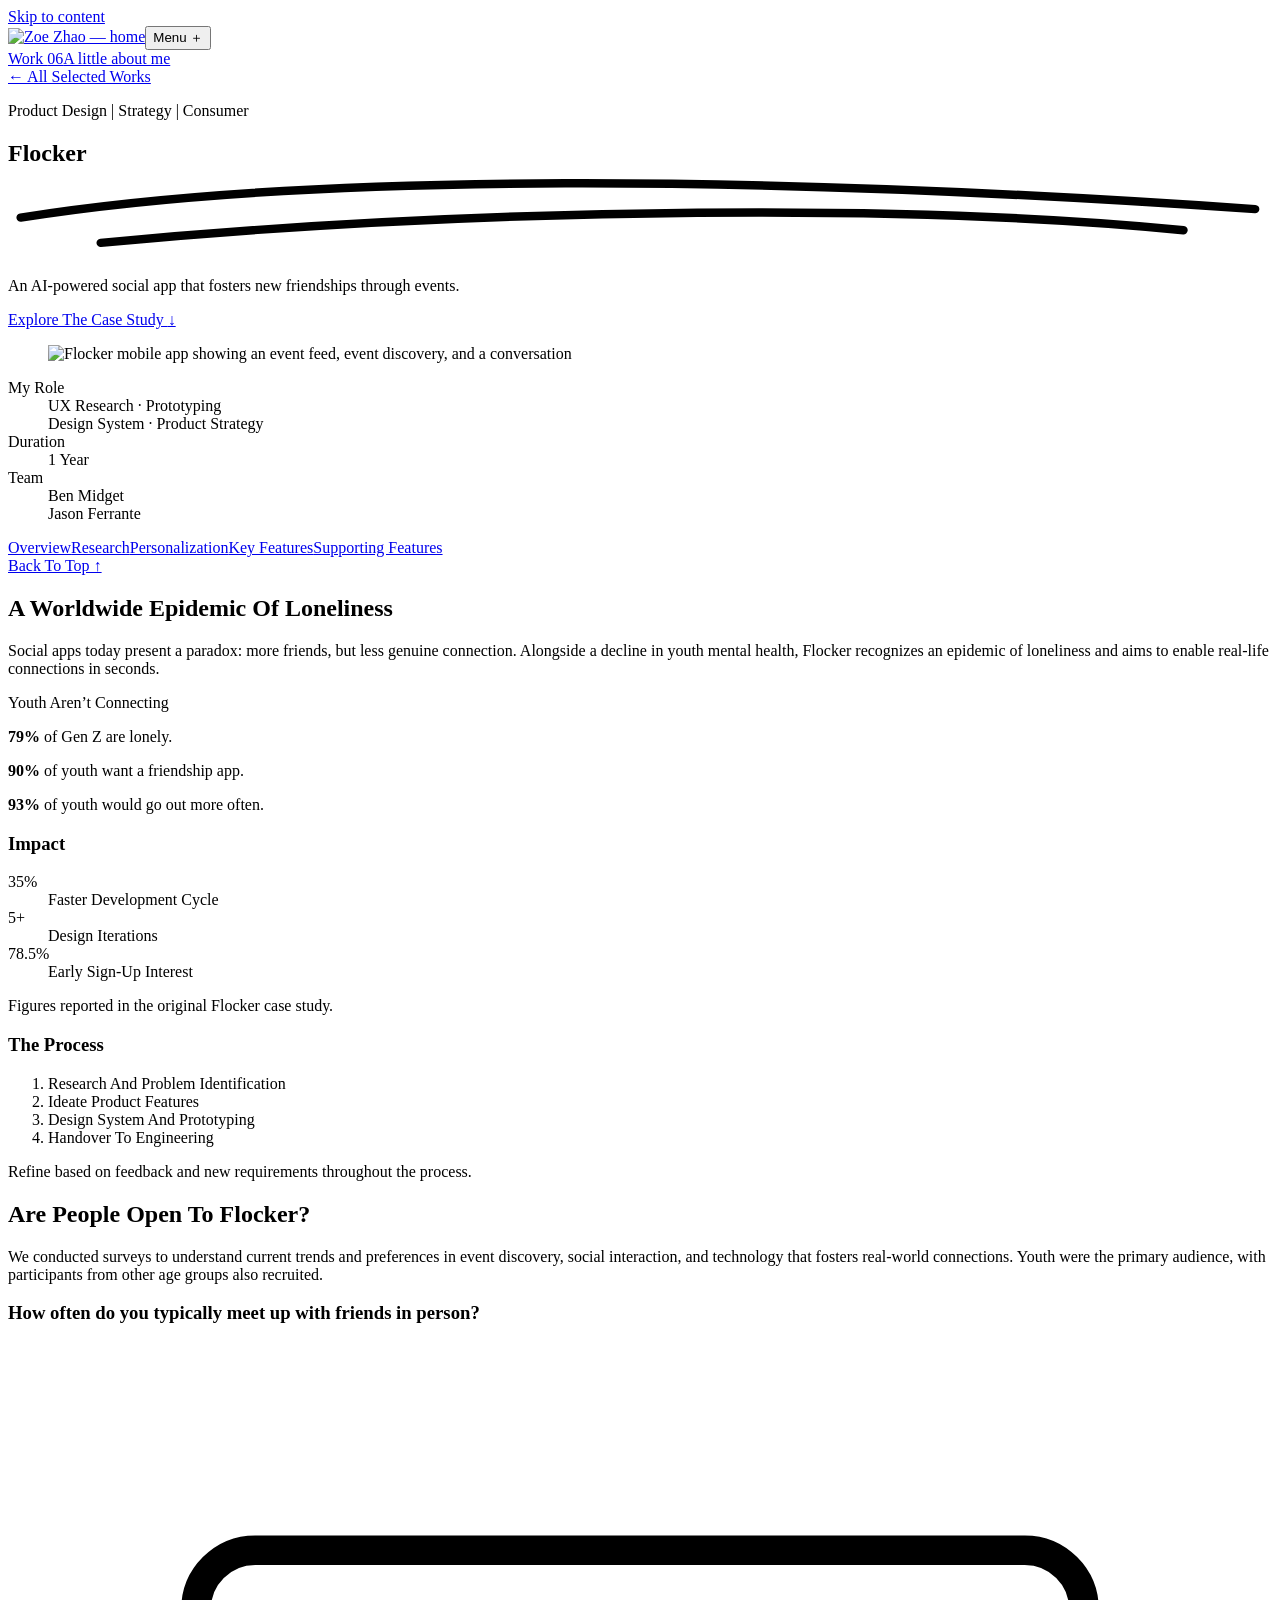
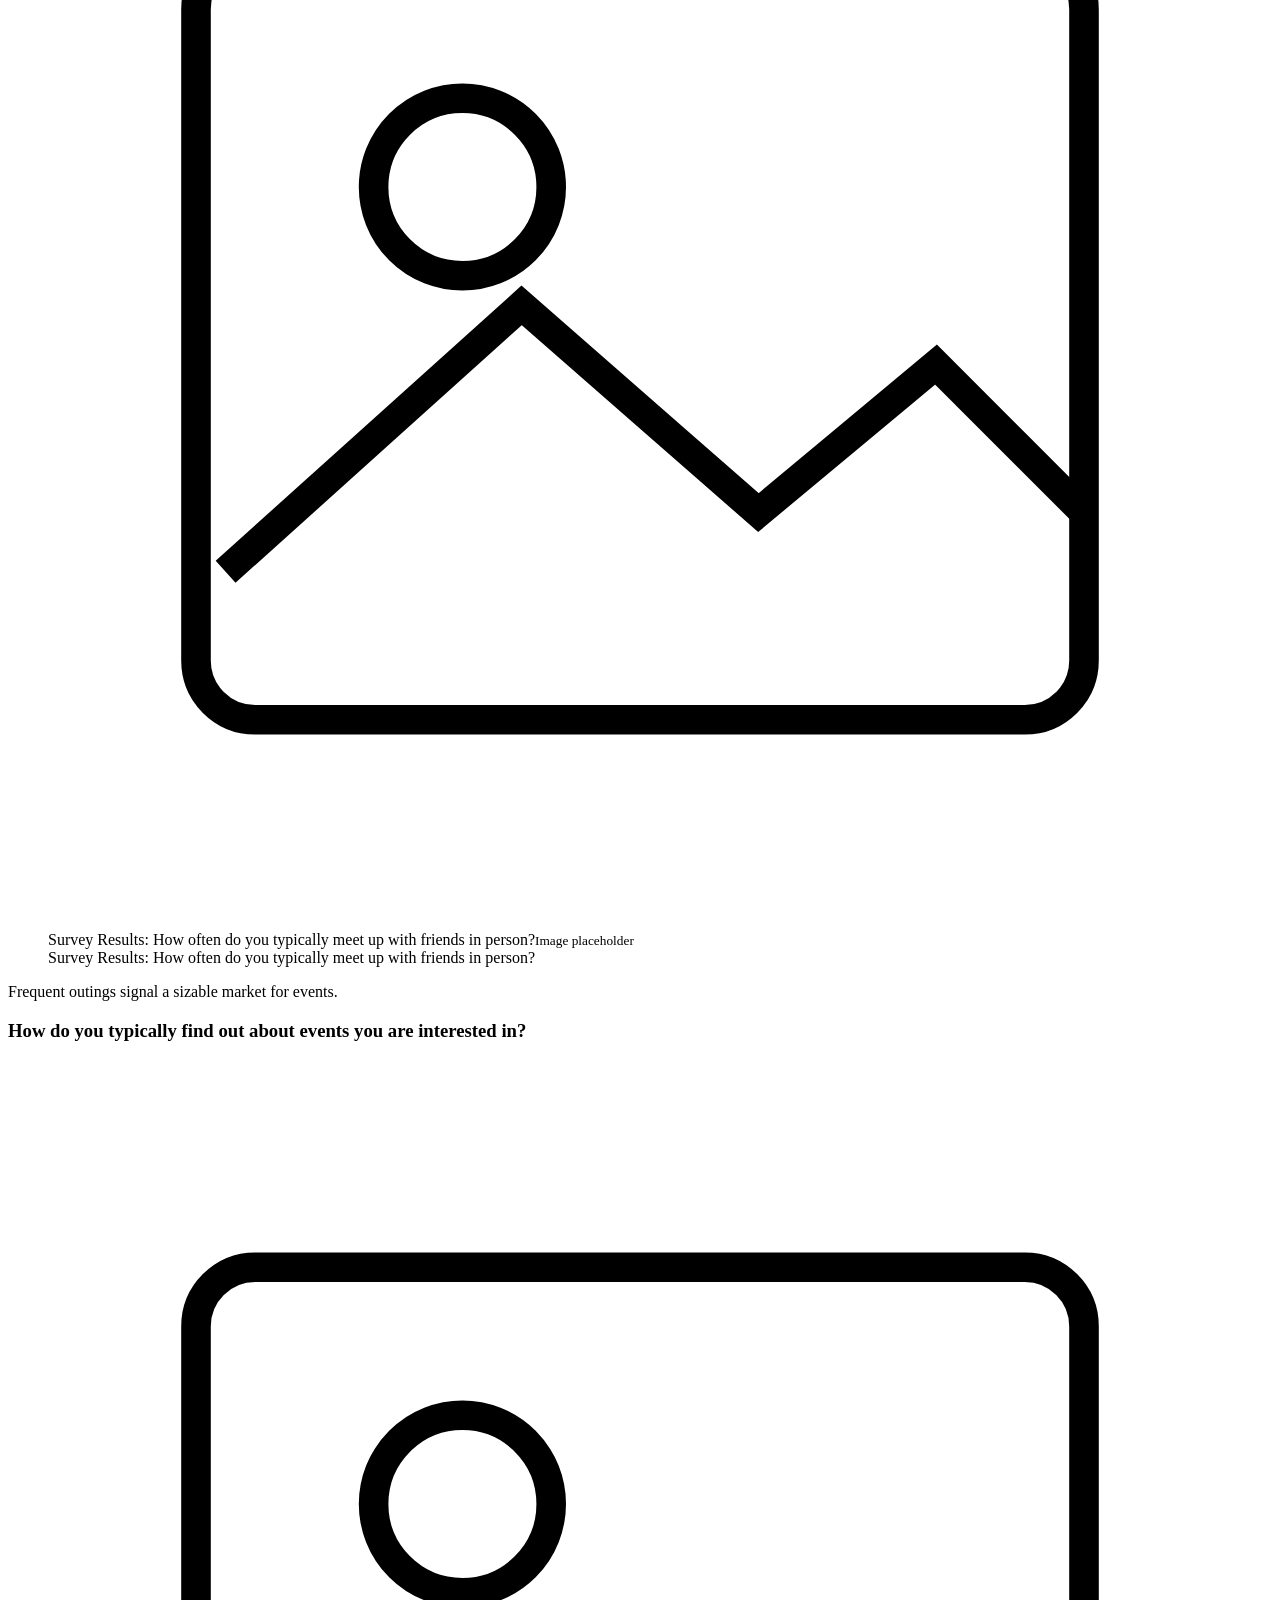
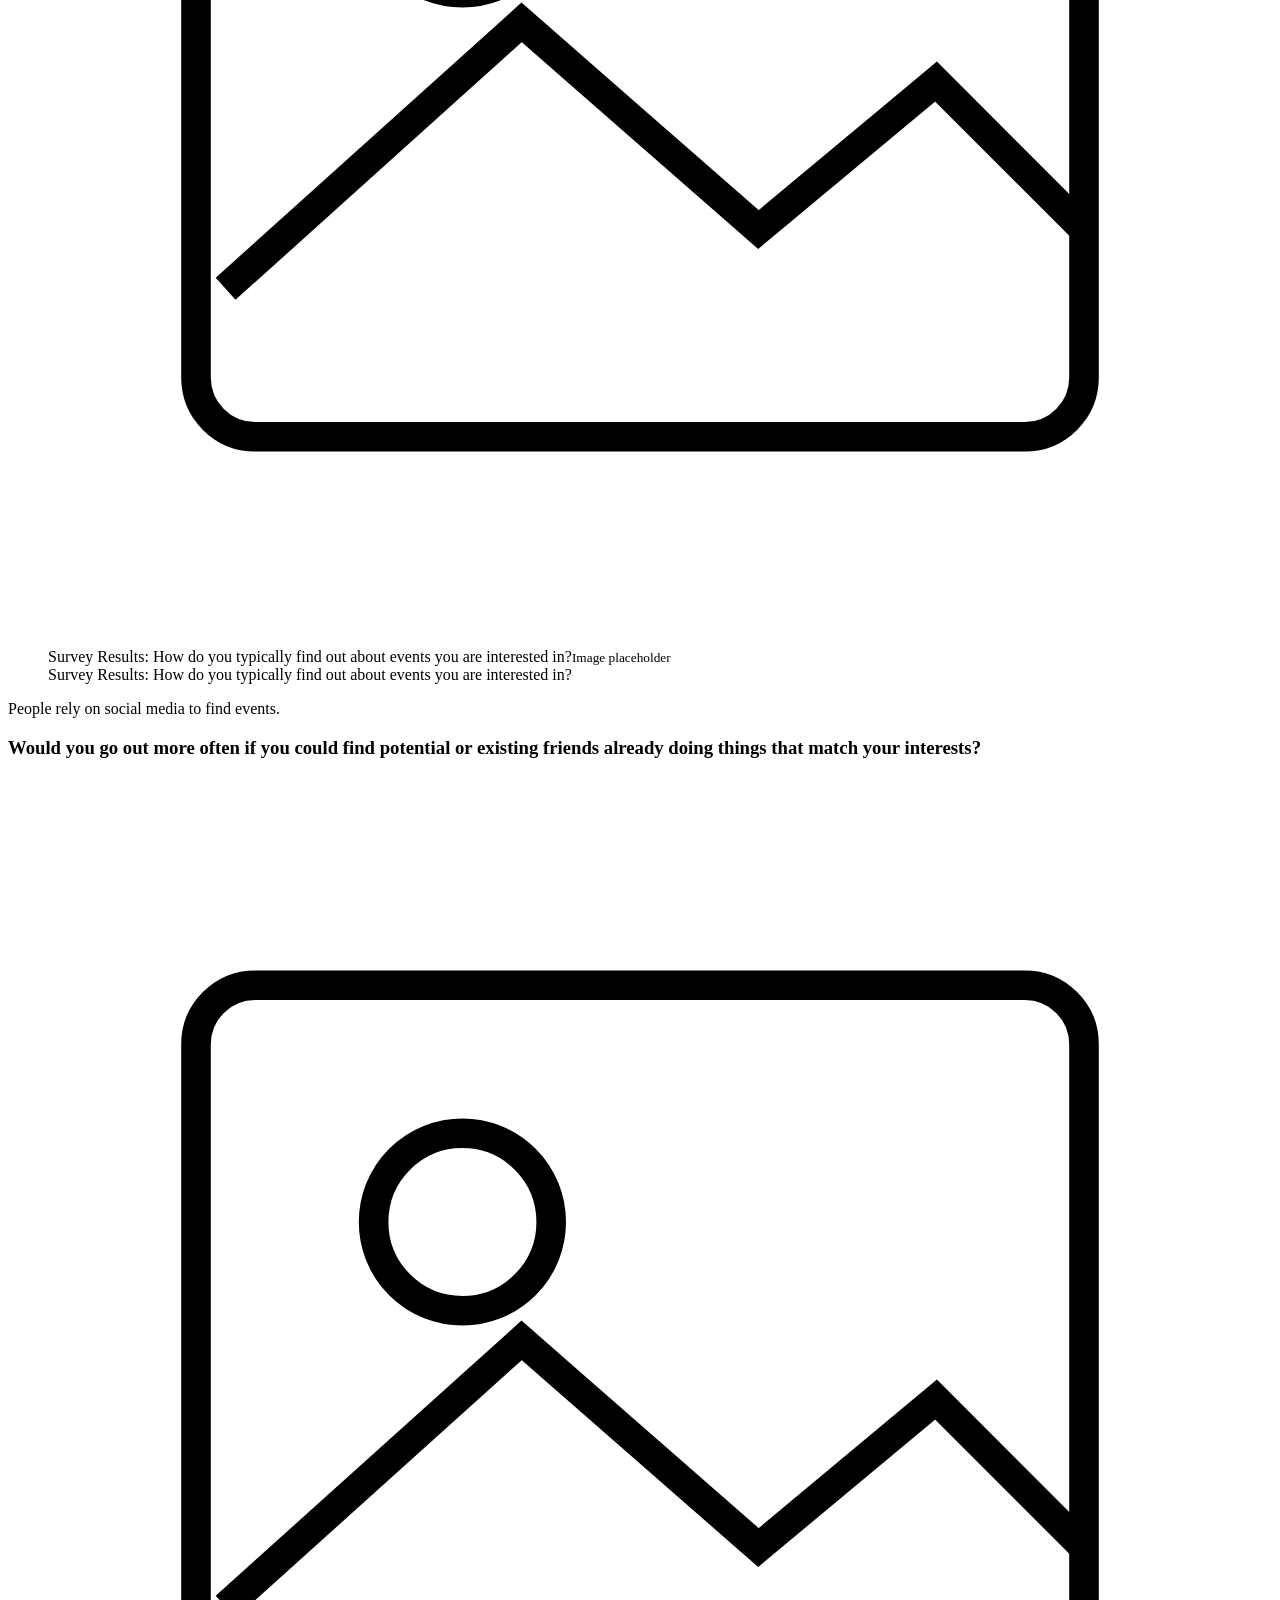
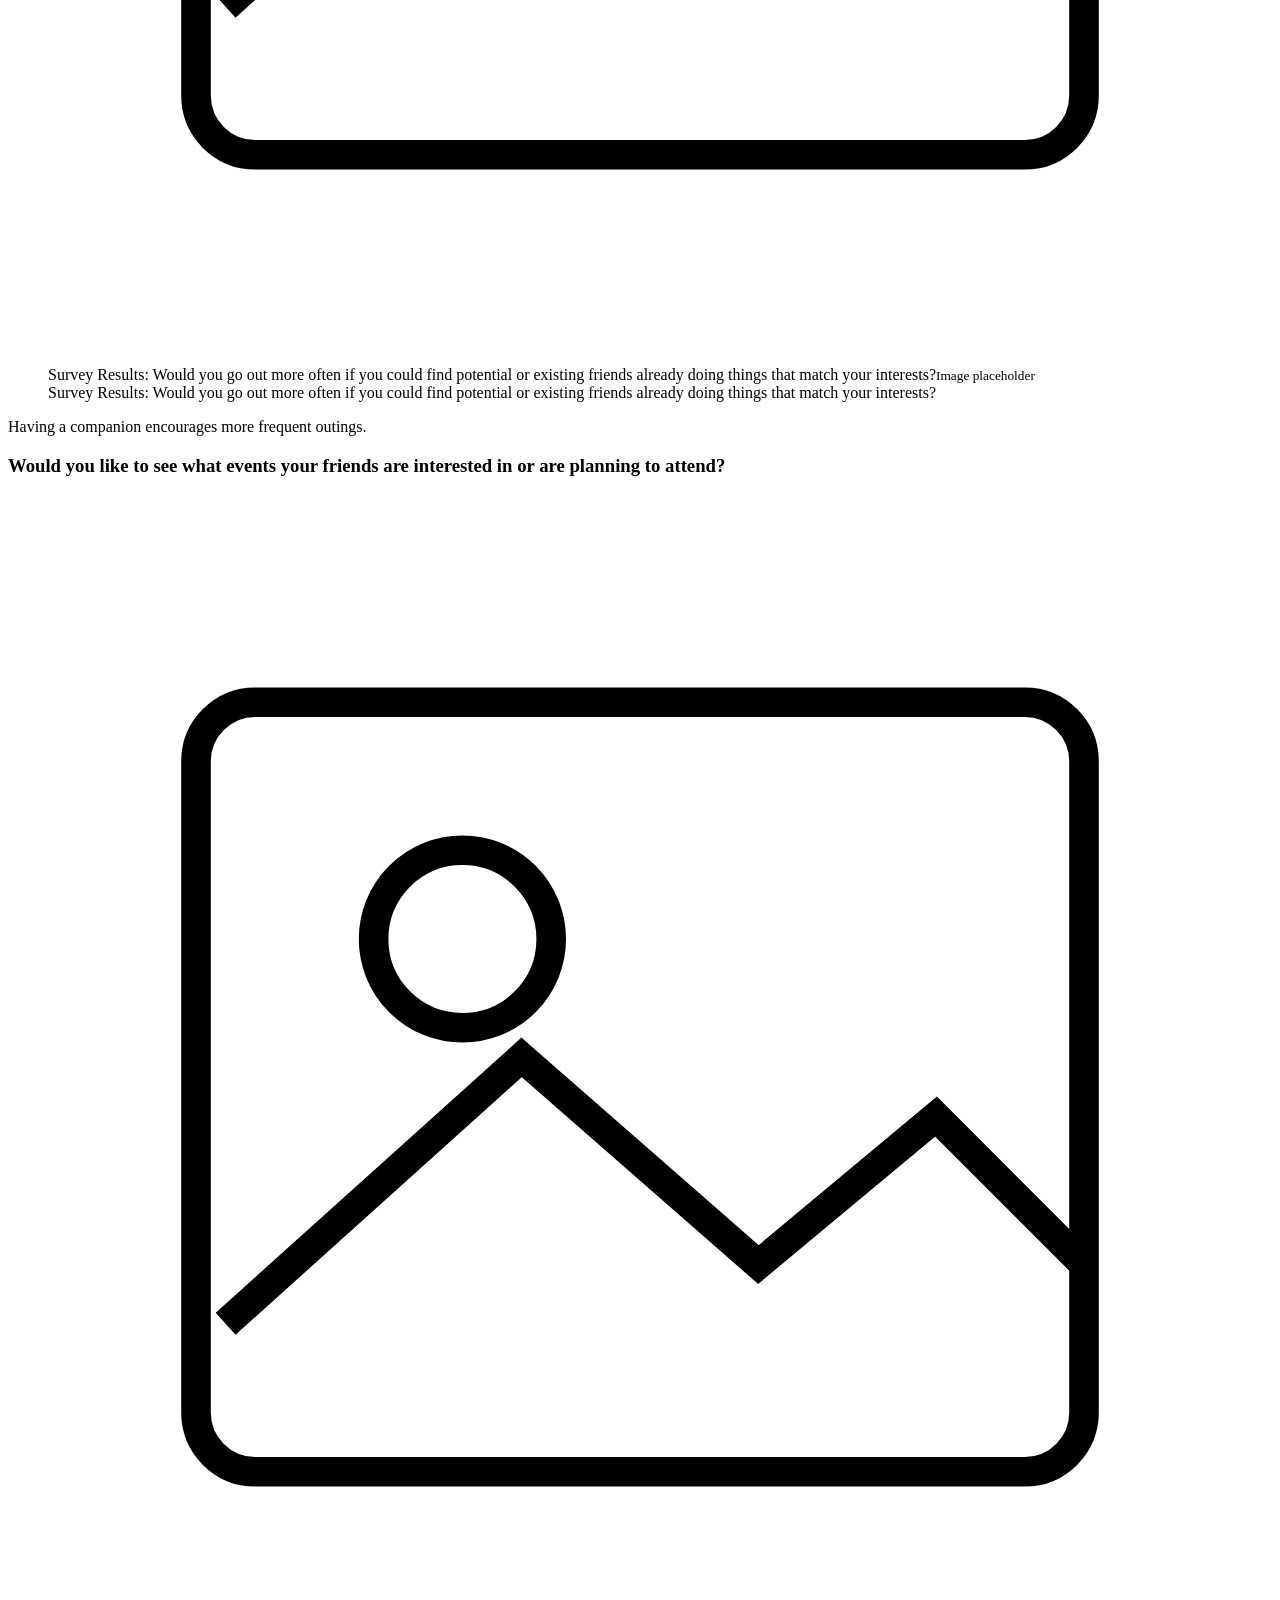
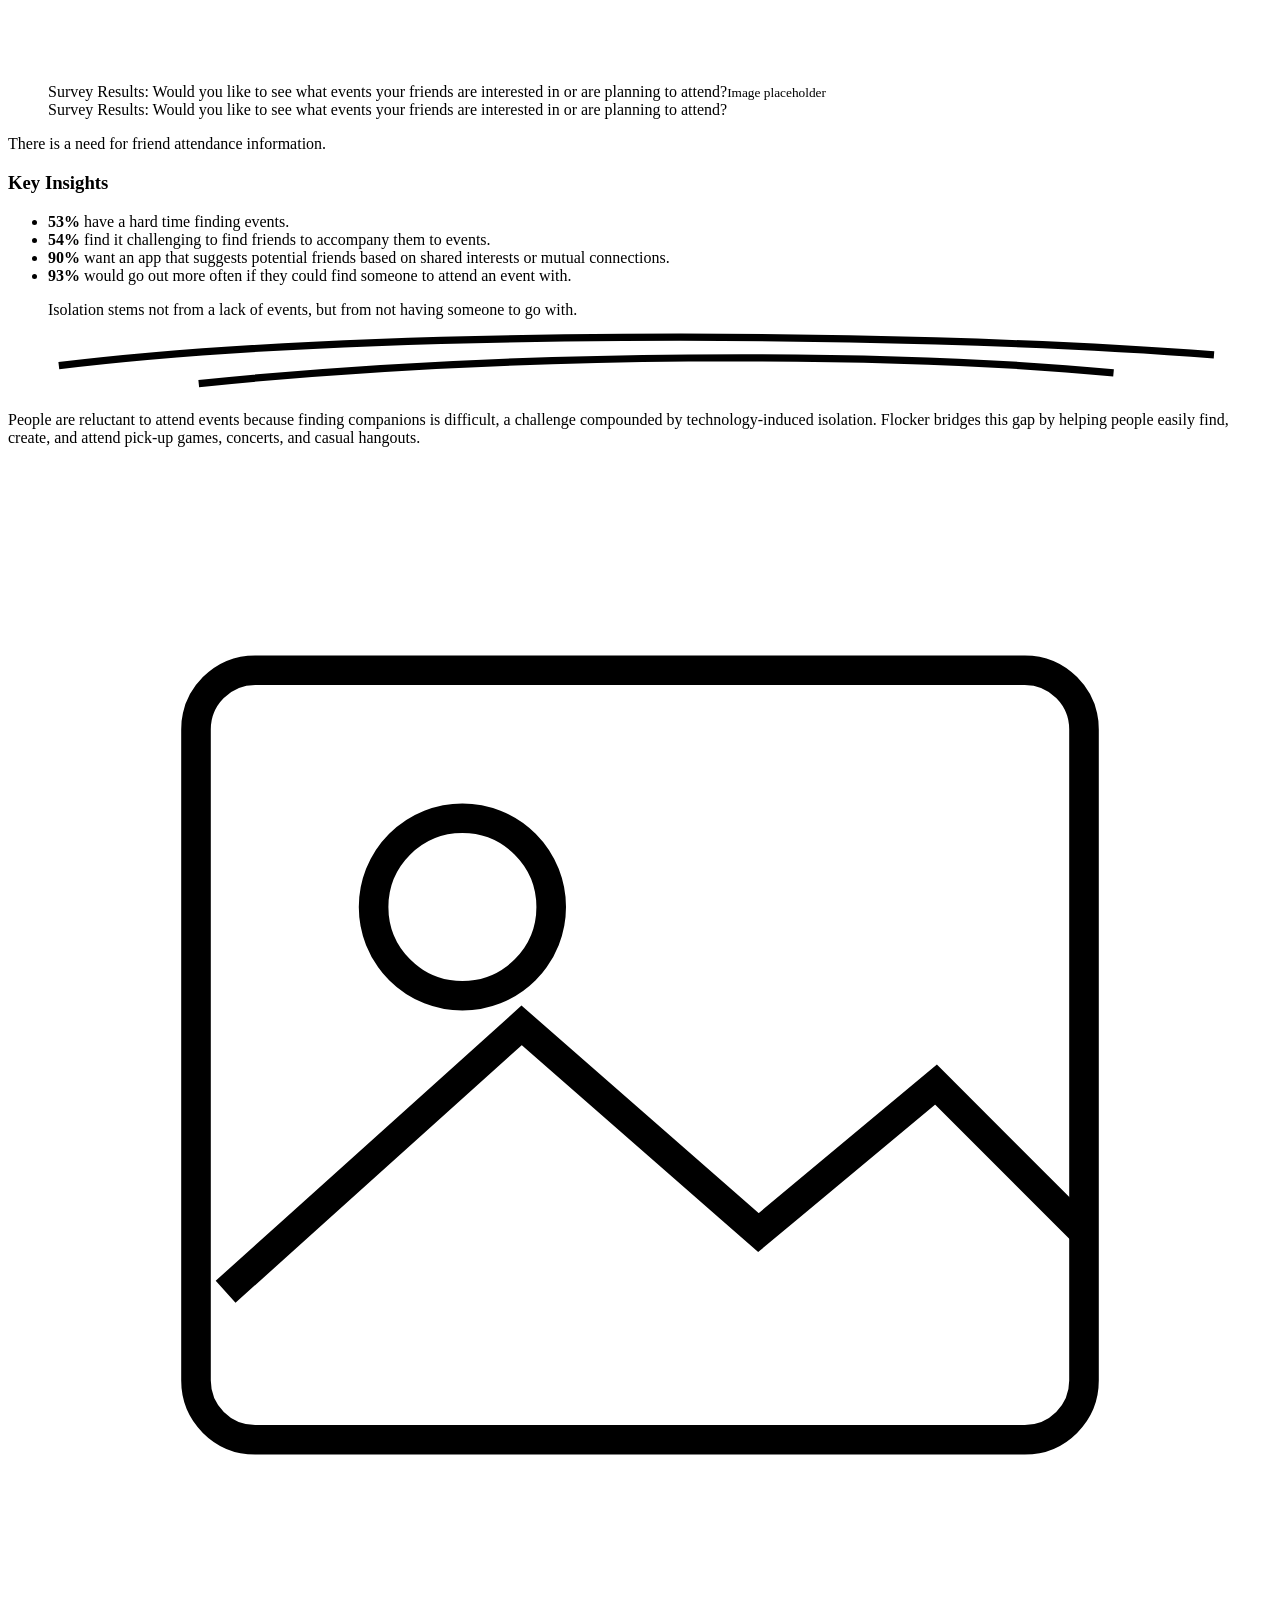
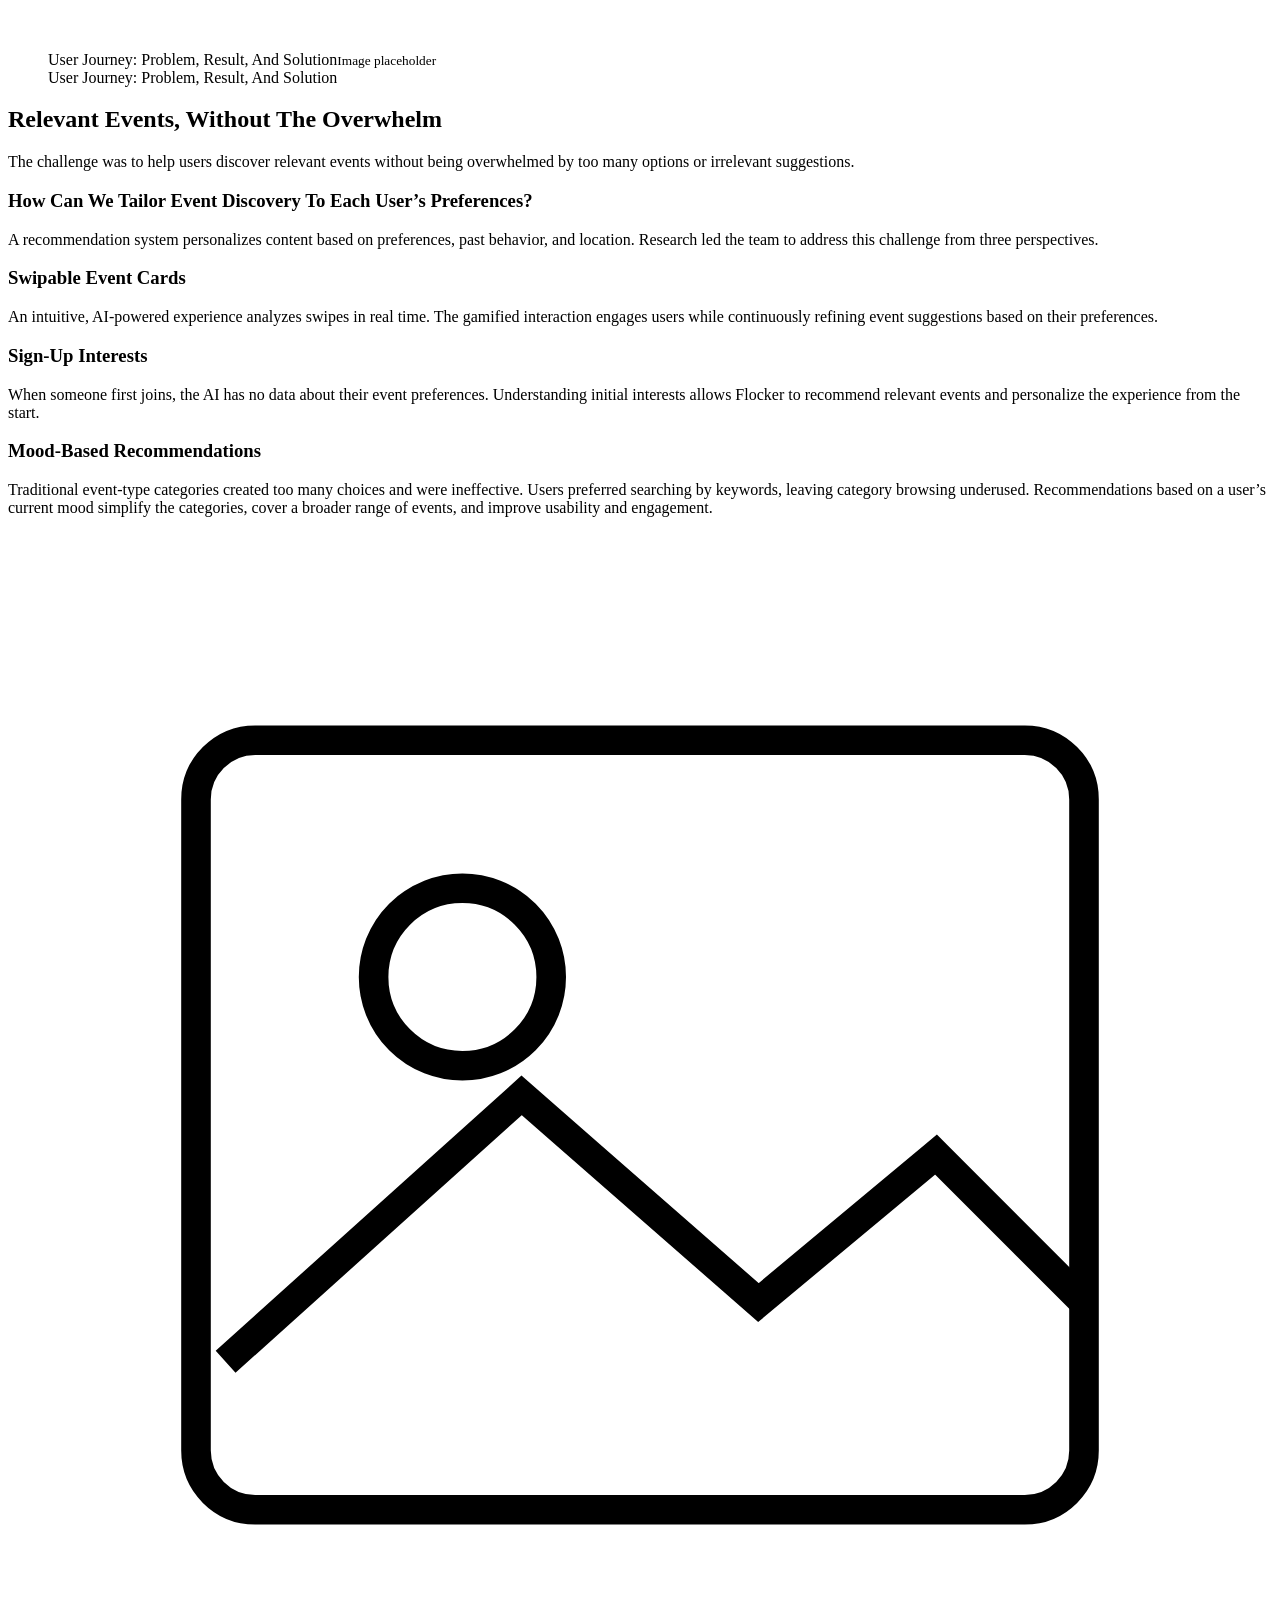
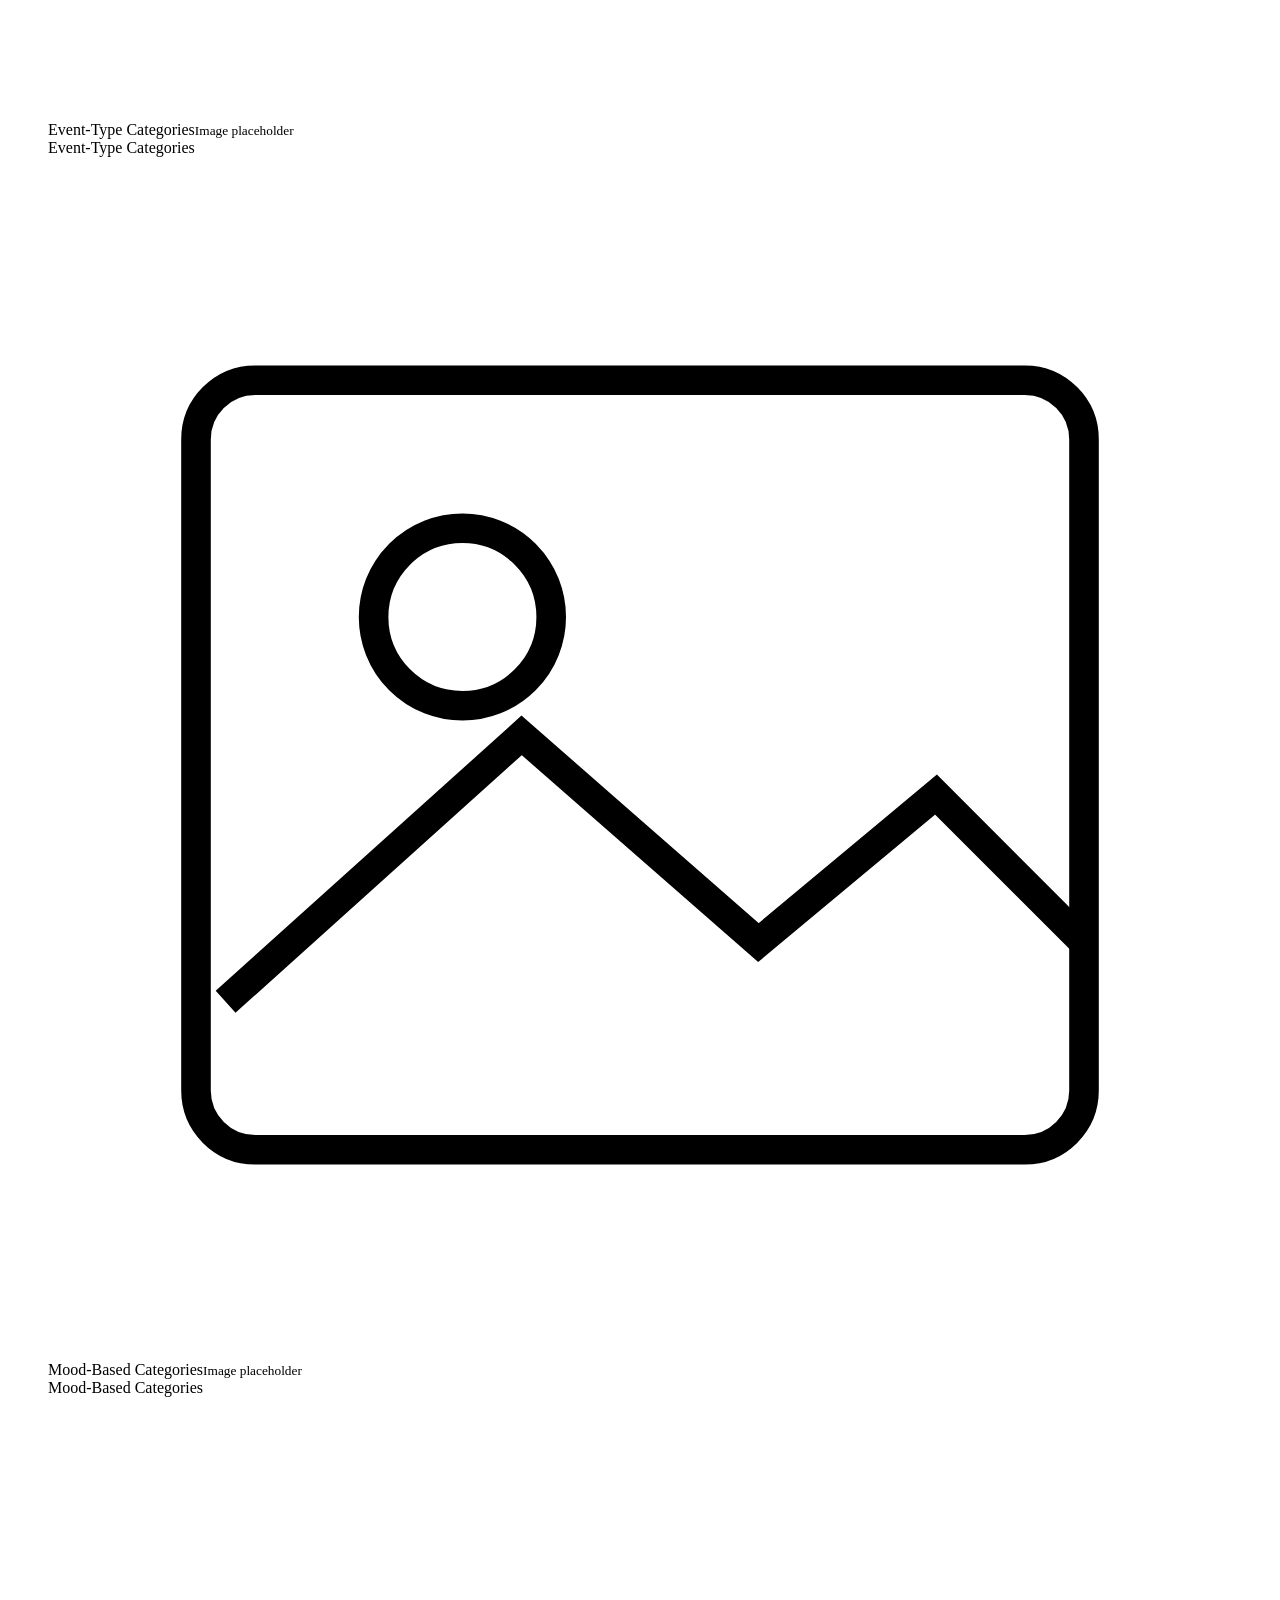
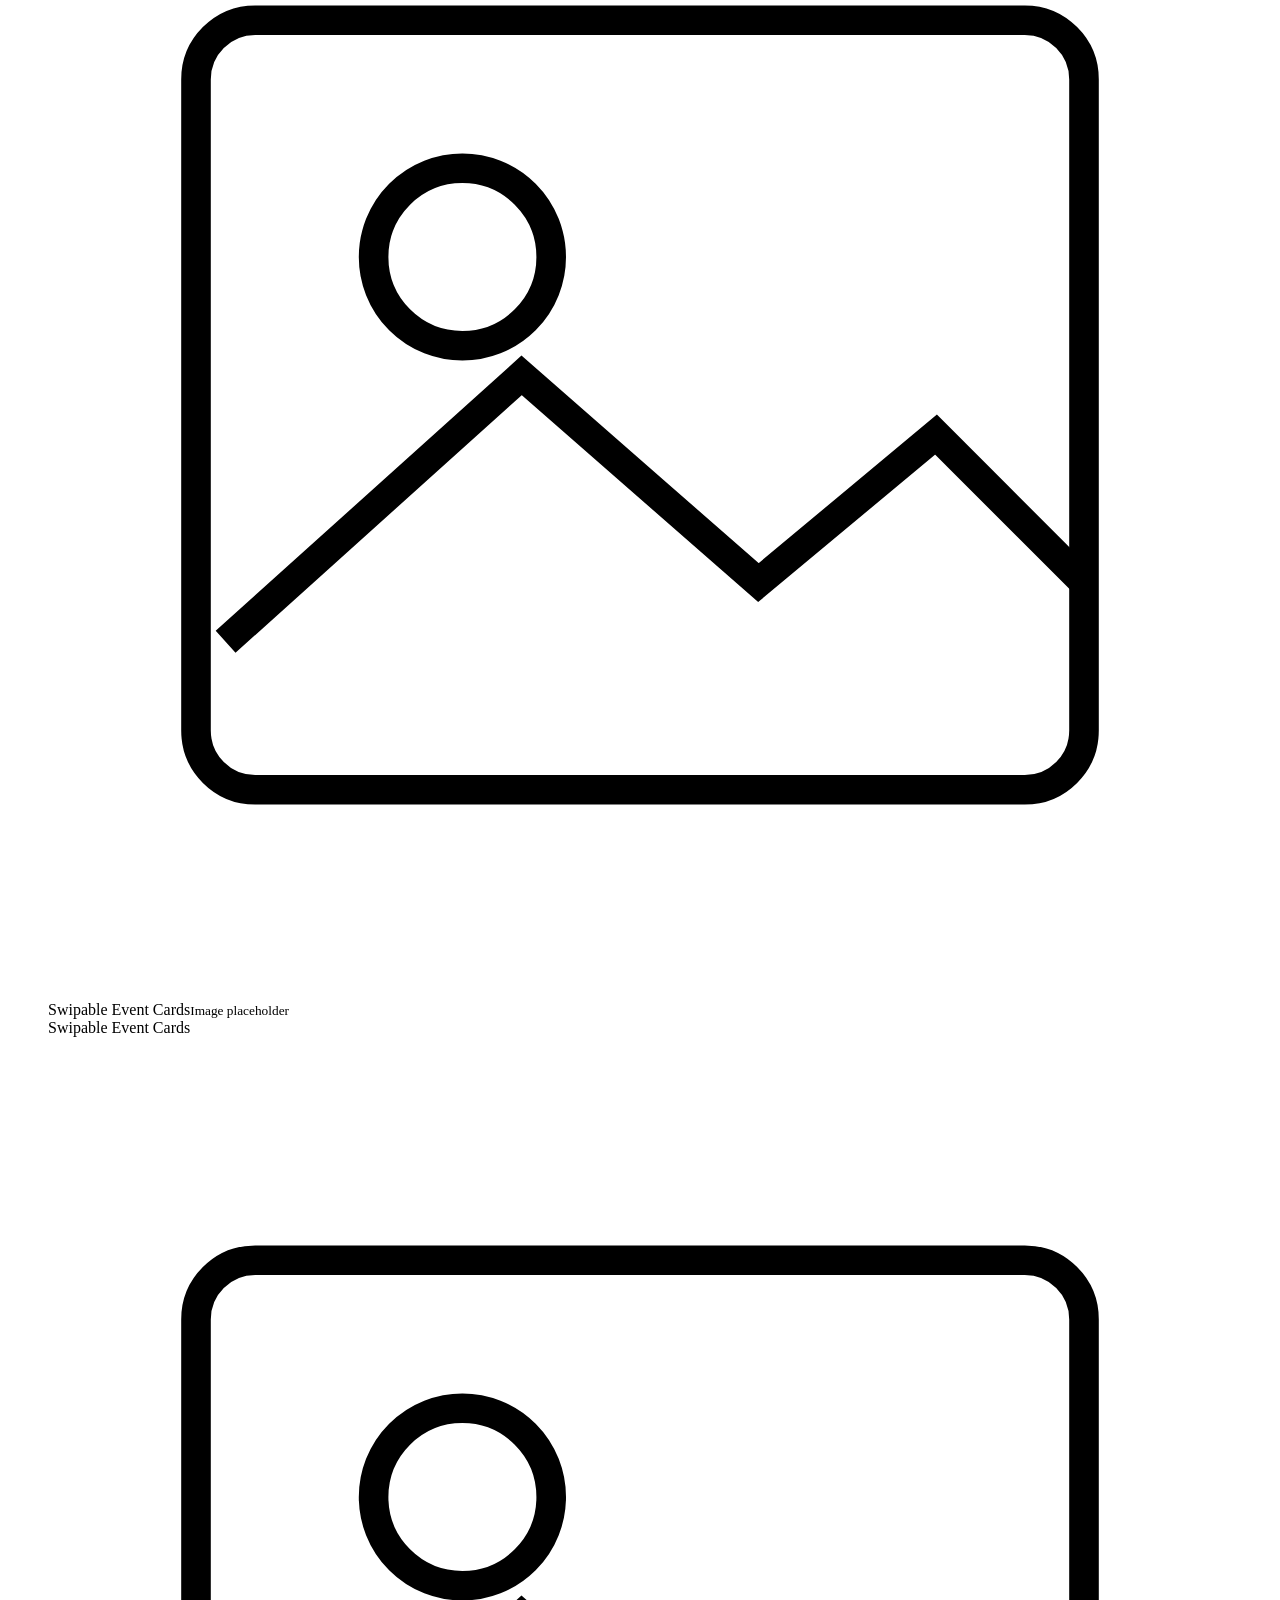
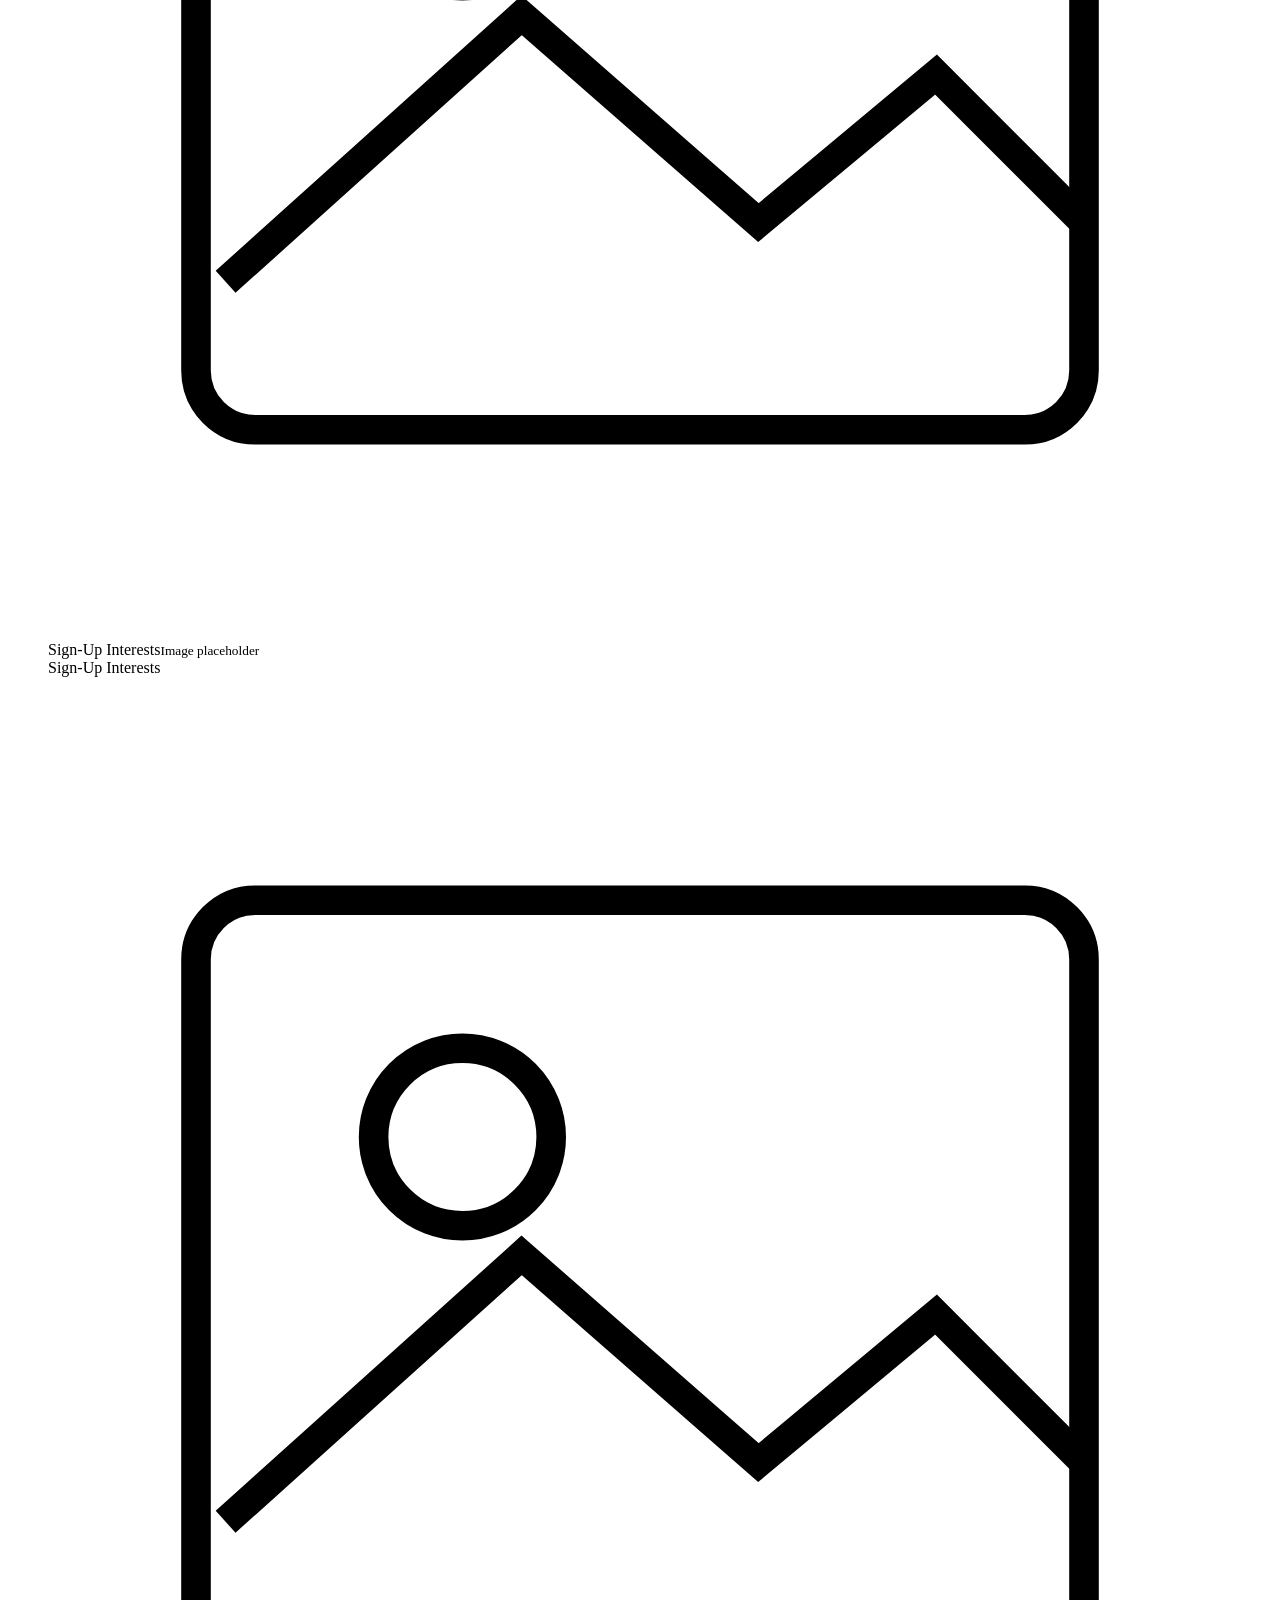
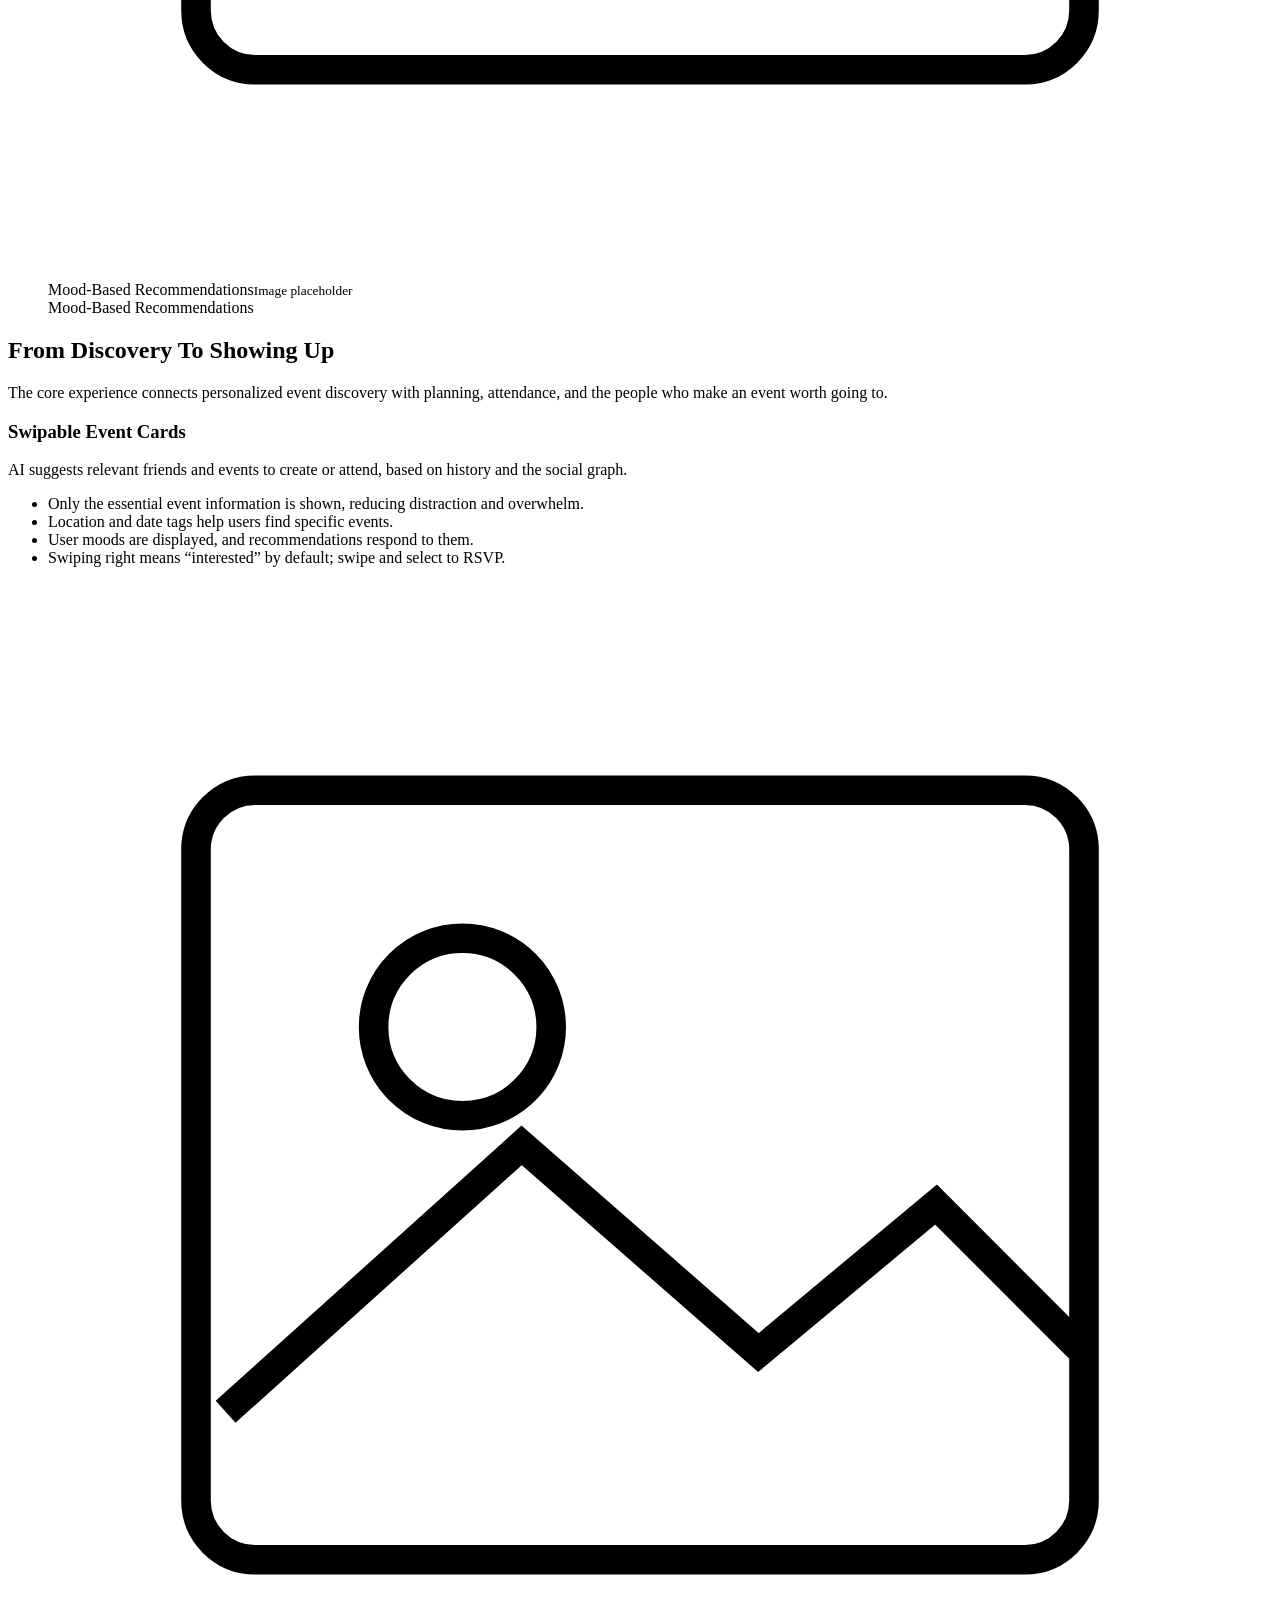
==== flocker.html @ cc53a9d5 "Build Flocker case study with original content and shared portfolio design" ====
<!doctype html><html lang="en"><head><meta charset="UTF-8"><meta name="viewport" content="width=device-width, initial-scale=1"><title>Flocker — Zoe Zhao</title><meta name="description" content="Designing Flocker: an AI-powered social app that helps people discover events, find companions, and build real-life friendships."><meta name="theme-color" content="#ffffff"><link rel="icon" type="image/png" href="/personal-web/assets/homepage-stock/website%20logo.png">  <script type="module" crossorigin src="/personal-web/assets/flocker-BSsJqqBe.js"></script>
  <link rel="modulepreload" crossorigin href="/personal-web/assets/review-tzqNNwLt.js">
  <link rel="stylesheet" crossorigin href="/personal-web/assets/review-BXg6aoz_.css">
  <link rel="stylesheet" crossorigin href="/personal-web/assets/flocker-Dgz0800J.css">
</head><body class="case-page"><a class="skip-link" href="#main-content">Skip to content</a><header class="site-header"><a class="wordmark" href="./index.html" aria-label="Zoe home"><img class="site-logo" src="/personal-web/assets/homepage-stock/website%20logo.png" alt="Zoe Zhao — home" width="748" height="820"></a><button class="menu-toggle" aria-expanded="false" aria-controls="navigation">Menu <span>＋</span></button><nav id="navigation" aria-label="Main navigation"><a href="./index.html#work" class="active">Work <span>06</span></a><a href="./index.html#about">A little about me</a></nav></header><main id="main-content"><section class="case-hero" aria-labelledby="case-title">
<a class="case-back" href="./index.html#work"><span aria-hidden="true">←</span> All Selected Works</a>
<div class="case-hero-grid"><div class="case-hero-copy"><p class="case-tags">Product Design <span>|</span> Strategy <span>|</span> Consumer</p><h1 id="case-title">Flocker<svg class="case-scribble" viewBox="0 0 300 20" fill="none" aria-hidden="true"><path d="M3 12C72 1 181 2 296 10M22 18C117 9 219 9 279 15" stroke="currentColor" stroke-width="2" stroke-linecap="round"/></svg></h1><p class="case-lead">An AI-powered social app that fosters new friendships through events.</p><a class="text-link" href="#overview">Explore The Case Study <span aria-hidden="true">↓</span></a></div><figure class="case-cover"><img src="/personal-web/assets/homepage-stock/flocker.png" alt="Flocker mobile app showing an event feed, event discovery, and a conversation" width="6232" height="3996" fetchpriority="high"></figure></div>
<dl class="case-meta"><div><dt>My Role</dt><dd>UX Research · Prototyping<br>Design System · Product Strategy</dd></div><div><dt>Duration</dt><dd>1 Year</dd></div><div><dt>Team</dt><dd>Ben Midget<br>Jason Ferrante</dd></div></dl>
</section>
<div class="case-layout"><aside class="case-outline" aria-label="Case study contents"><nav><a href="#overview" aria-current="location">Overview</a><a href="#research">Research</a><a href="#personalization">Personalization</a><a href="#key-features">Key Features</a><a href="#assisting-features">Supporting Features</a></nav><a class="outline-back" href="#case-title">Back To Top ↑</a></aside><article class="case-content">
<section class="case-section" id="overview"><div class="case-heading" data-case-reveal><h2>A Worldwide Epidemic Of Loneliness</h2><p>Social apps today present a paradox: more friends, but less genuine connection. Alongside a decline in youth mental health, Flocker recognizes an epidemic of loneliness and aims to enable real-life connections in seconds.</p></div>
<div class="loneliness-note" data-case-reveal><span>Youth Aren’t Connecting</span><p><strong>79%</strong> of Gen Z are lonely.</p><p><strong>90%</strong> of youth want a friendship app.</p><p><strong>93%</strong> of youth would go out more often.</p></div>
<div class="case-impact" data-case-reveal><h3>Impact</h3><dl><div><dt>35%</dt><dd>Faster Development Cycle</dd></div><div><dt>5+</dt><dd>Design Iterations</dd></div><div><dt>78.5%</dt><dd>Early Sign-Up Interest</dd></div></dl><p class="case-footnote">Figures reported in the original Flocker case study.</p></div>
<div class="case-process" data-case-reveal><h3>The Process</h3><ol><li>Research And Problem Identification</li><li>Ideate Product Features</li><li>Design System And Prototyping</li><li>Handover To Engineering</li></ol><p>Refine based on feedback and new requirements throughout the process.</p></div></section>
<section class="case-section" id="research"><div class="case-heading" data-case-reveal><h2>Are People Open To Flocker?</h2><p>We conducted surveys to understand current trends and preferences in event discovery, social interaction, and technology that fosters real-world connections. Youth were the primary audience, with participants from other age groups also recruited.</p></div><div class="research-grid"><div class="research-item" data-case-reveal><h3>How often do you typically meet up with friends in person?</h3><figure class="case-media chart" data-case-asset="survey-meet-friends"><div class="asset-slot" role="img" aria-label="Image placeholder: Survey Results: How often do you typically meet up with friends in person?"><svg viewBox="0 0 40 40" aria-hidden="true" fill="none" stroke="currentColor" stroke-width="1"><rect x="5" y="7" width="30" height="26" rx="2"/><circle cx="14" cy="15" r="3"/><path d="m6 28 10-9 8 7 6-5 5 5"/></svg><span>Survey Results: How often do you typically meet up with friends in person?</span><small>Image placeholder</small></div><figcaption>Survey Results: How often do you typically meet up with friends in person?</figcaption></figure><p>Frequent outings signal a sizable market for events.</p></div><div class="research-item" data-case-reveal><h3>How do you typically find out about events you are interested in?</h3><figure class="case-media chart" data-case-asset="survey-find-events"><div class="asset-slot" role="img" aria-label="Image placeholder: Survey Results: How do you typically find out about events you are interested in?"><svg viewBox="0 0 40 40" aria-hidden="true" fill="none" stroke="currentColor" stroke-width="1"><rect x="5" y="7" width="30" height="26" rx="2"/><circle cx="14" cy="15" r="3"/><path d="m6 28 10-9 8 7 6-5 5 5"/></svg><span>Survey Results: How do you typically find out about events you are interested in?</span><small>Image placeholder</small></div><figcaption>Survey Results: How do you typically find out about events you are interested in?</figcaption></figure><p>People rely on social media to find events.</p></div><div class="research-item" data-case-reveal><h3>Would you go out more often if you could find potential or existing friends already doing things that match your interests?</h3><figure class="case-media chart" data-case-asset="survey-go-with-friends"><div class="asset-slot" role="img" aria-label="Image placeholder: Survey Results: Would you go out more often if you could find potential or existing friends already doing things that match your interests?"><svg viewBox="0 0 40 40" aria-hidden="true" fill="none" stroke="currentColor" stroke-width="1"><rect x="5" y="7" width="30" height="26" rx="2"/><circle cx="14" cy="15" r="3"/><path d="m6 28 10-9 8 7 6-5 5 5"/></svg><span>Survey Results: Would you go out more often if you could find potential or existing friends already doing things that match your interests?</span><small>Image placeholder</small></div><figcaption>Survey Results: Would you go out more often if you could find potential or existing friends already doing things that match your interests?</figcaption></figure><p>Having a companion encourages more frequent outings.</p></div><div class="research-item" data-case-reveal><h3>Would you like to see what events your friends are interested in or are planning to attend?</h3><figure class="case-media chart" data-case-asset="survey-friend-attendance"><div class="asset-slot" role="img" aria-label="Image placeholder: Survey Results: Would you like to see what events your friends are interested in or are planning to attend?"><svg viewBox="0 0 40 40" aria-hidden="true" fill="none" stroke="currentColor" stroke-width="1"><rect x="5" y="7" width="30" height="26" rx="2"/><circle cx="14" cy="15" r="3"/><path d="m6 28 10-9 8 7 6-5 5 5"/></svg><span>Survey Results: Would you like to see what events your friends are interested in or are planning to attend?</span><small>Image placeholder</small></div><figcaption>Survey Results: Would you like to see what events your friends are interested in or are planning to attend?</figcaption></figure><p>There is a need for friend attendance information.</p></div></div><div class="research-insights" data-case-reveal><h3>Key Insights</h3><ul><li><strong>53%</strong> have a hard time finding events.</li><li><strong>54%</strong> find it challenging to find friends to accompany them to events.</li><li><strong>90%</strong> want an app that suggests potential friends based on shared interests or mutual connections.</li><li><strong>93%</strong> would go out more often if they could find someone to attend an event with.</li></ul></div><blockquote class="case-pullquote" data-case-reveal>Isolation stems not from a lack of events, but from <span>not having someone to go with.</span><svg viewBox="0 0 330 20" fill="none" aria-hidden="true"><path d="M3 13C85 3 233 3 325 10M42 18C129 9 234 9 297 15" stroke="currentColor" stroke-width="2"/></svg></blockquote>
<div class="case-text" data-case-reveal><p>People are reluctant to attend events because finding companions is difficult, a challenge compounded by technology-induced isolation. Flocker bridges this gap by helping people easily find, create, and attend pick-up games, concerts, and casual hangouts.</p></div><figure class="case-media diagram" data-case-asset="user-journey"><div class="asset-slot" role="img" aria-label="Image placeholder: User Journey: Problem, Result, And Solution"><svg viewBox="0 0 40 40" aria-hidden="true" fill="none" stroke="currentColor" stroke-width="1"><rect x="5" y="7" width="30" height="26" rx="2"/><circle cx="14" cy="15" r="3"/><path d="m6 28 10-9 8 7 6-5 5 5"/></svg><span>User Journey: Problem, Result, And Solution</span><small>Image placeholder</small></div><figcaption>User Journey: Problem, Result, And Solution</figcaption></figure></section>
<section class="case-section" id="personalization"><div class="case-heading" data-case-reveal><h2>Relevant Events, Without The Overwhelm</h2><p>The challenge was to help users discover relevant events without being overwhelmed by too many options or irrelevant suggestions.</p></div><div class="case-question" data-case-reveal><h3>How Can We Tailor Event Discovery To Each User’s Preferences?</h3><p>A recommendation system personalizes content based on preferences, past behavior, and location. Research led the team to address this challenge from three perspectives.</p></div>
<div class="decision-list"><div data-case-reveal><h3>Swipable Event Cards</h3><p>An intuitive, AI-powered experience analyzes swipes in real time. The gamified interaction engages users while continuously refining event suggestions based on their preferences.</p></div><div data-case-reveal><h3>Sign-Up Interests</h3><p>When someone first joins, the AI has no data about their event preferences. Understanding initial interests allows Flocker to recommend relevant events and personalize the experience from the start.</p></div><div data-case-reveal><h3>Mood-Based Recommendations</h3><p>Traditional event-type categories created too many choices and were ineffective. Users preferred searching by keywords, leaving category browsing underused. Recommendations based on a user’s current mood simplify the categories, cover a broader range of events, and improve usability and engagement.</p></div></div><div class="category-comparison"><figure class="case-media diagram" data-case-asset="event-type-categories"><div class="asset-slot" role="img" aria-label="Image placeholder: Event-Type Categories"><svg viewBox="0 0 40 40" aria-hidden="true" fill="none" stroke="currentColor" stroke-width="1"><rect x="5" y="7" width="30" height="26" rx="2"/><circle cx="14" cy="15" r="3"/><path d="m6 28 10-9 8 7 6-5 5 5"/></svg><span>Event-Type Categories</span><small>Image placeholder</small></div><figcaption>Event-Type Categories</figcaption></figure><figure class="case-media diagram" data-case-asset="mood-based-categories"><div class="asset-slot" role="img" aria-label="Image placeholder: Mood-Based Categories"><svg viewBox="0 0 40 40" aria-hidden="true" fill="none" stroke="currentColor" stroke-width="1"><rect x="5" y="7" width="30" height="26" rx="2"/><circle cx="14" cy="15" r="3"/><path d="m6 28 10-9 8 7 6-5 5 5"/></svg><span>Mood-Based Categories</span><small>Image placeholder</small></div><figcaption>Mood-Based Categories</figcaption></figure></div>
<div class="personalization-screens"><figure class="case-media screen" data-case-asset="swipe-demo"><div class="asset-slot" role="img" aria-label="Image placeholder: Swipable Event Cards"><svg viewBox="0 0 40 40" aria-hidden="true" fill="none" stroke="currentColor" stroke-width="1"><rect x="5" y="7" width="30" height="26" rx="2"/><circle cx="14" cy="15" r="3"/><path d="m6 28 10-9 8 7 6-5 5 5"/></svg><span>Swipable Event Cards</span><small>Image placeholder</small></div><figcaption>Swipable Event Cards</figcaption></figure><figure class="case-media screen" data-case-asset="onboarding-interests"><div class="asset-slot" role="img" aria-label="Image placeholder: Sign-Up Interests"><svg viewBox="0 0 40 40" aria-hidden="true" fill="none" stroke="currentColor" stroke-width="1"><rect x="5" y="7" width="30" height="26" rx="2"/><circle cx="14" cy="15" r="3"/><path d="m6 28 10-9 8 7 6-5 5 5"/></svg><span>Sign-Up Interests</span><small>Image placeholder</small></div><figcaption>Sign-Up Interests</figcaption></figure><figure class="case-media screen" data-case-asset="mood-discovery"><div class="asset-slot" role="img" aria-label="Image placeholder: Mood-Based Recommendations"><svg viewBox="0 0 40 40" aria-hidden="true" fill="none" stroke="currentColor" stroke-width="1"><rect x="5" y="7" width="30" height="26" rx="2"/><circle cx="14" cy="15" r="3"/><path d="m6 28 10-9 8 7 6-5 5 5"/></svg><span>Mood-Based Recommendations</span><small>Image placeholder</small></div><figcaption>Mood-Based Recommendations</figcaption></figure></div></section>
<section class="case-section case-features" id="key-features"><div class="case-heading" data-case-reveal><h2>From Discovery To Showing Up</h2><p>The core experience connects personalized event discovery with planning, attendance, and the people who make an event worth going to.</p></div><section class="feature-section " id="swipable-cards"><div class="feature-layout"><div class="feature-copy" data-case-reveal><h3>Swipable Event Cards</h3><p>AI suggests relevant friends and events to create or attend, based on history and the social graph.</p><ul><li>Only the essential event information is shown, reducing distraction and overwhelm.</li><li>Location and date tags help users find specific events.</li><li>User moods are displayed, and recommendations respond to them.</li><li>Swiping right means “interested” by default; swipe and select to RSVP.</li></ul></div><div data-case-reveal><div class="screen-pair"><figure class="case-media screen" data-case-asset="event-card-final"><div class="asset-slot" role="img" aria-label="Image placeholder: Event Discovery: Final Card"><svg viewBox="0 0 40 40" aria-hidden="true" fill="none" stroke="currentColor" stroke-width="1"><rect x="5" y="7" width="30" height="26" rx="2"/><circle cx="14" cy="15" r="3"/><path d="m6 28 10-9 8 7 6-5 5 5"/></svg><span>Event Discovery: Final Card</span><small>Image placeholder</small></div><figcaption>Event Discovery: Final Card</figcaption></figure><figure class="case-media screen" data-case-asset="event-card-rsvp"><div class="asset-slot" role="img" aria-label="Image placeholder: Event Discovery: RSVP"><svg viewBox="0 0 40 40" aria-hidden="true" fill="none" stroke="currentColor" stroke-width="1"><rect x="5" y="7" width="30" height="26" rx="2"/><circle cx="14" cy="15" r="3"/><path d="m6 28 10-9 8 7 6-5 5 5"/></svg><span>Event Discovery: RSVP</span><small>Image placeholder</small></div><figcaption>Event Discovery: RSVP</figcaption></figure></div></div></div><details class="case-iterations"><summary>Design Iterations <span aria-hidden="true">＋</span></summary><div class="iteration-content"><ul><li>Earlier cards displayed too much information, which distracted and overwhelmed users.</li><li>Keep the profile accessible at any time.</li><li>Revamp the UI for a cleaner look.</li></ul><div class="iteration-gallery"><figure class="case-media screen" data-case-asset="event-card-early"><div class="asset-slot" role="img" aria-label="Image placeholder: Early Event Card"><svg viewBox="0 0 40 40" aria-hidden="true" fill="none" stroke="currentColor" stroke-width="1"><rect x="5" y="7" width="30" height="26" rx="2"/><circle cx="14" cy="15" r="3"/><path d="m6 28 10-9 8 7 6-5 5 5"/></svg><span>Early Event Card</span><small>Image placeholder</small></div><figcaption>Early Event Card</figcaption></figure><figure class="case-media screen" data-case-asset="event-card-profile"><div class="asset-slot" role="img" aria-label="Image placeholder: Profile Access Exploration"><svg viewBox="0 0 40 40" aria-hidden="true" fill="none" stroke="currentColor" stroke-width="1"><rect x="5" y="7" width="30" height="26" rx="2"/><circle cx="14" cy="15" r="3"/><path d="m6 28 10-9 8 7 6-5 5 5"/></svg><span>Profile Access Exploration</span><small>Image placeholder</small></div><figcaption>Profile Access Exploration</figcaption></figure><figure class="case-media screen" data-case-asset="event-card-layout"><div class="asset-slot" role="img" aria-label="Image placeholder: Event Card Layout Exploration"><svg viewBox="0 0 40 40" aria-hidden="true" fill="none" stroke="currentColor" stroke-width="1"><rect x="5" y="7" width="30" height="26" rx="2"/><circle cx="14" cy="15" r="3"/><path d="m6 28 10-9 8 7 6-5 5 5"/></svg><span>Event Card Layout Exploration</span><small>Image placeholder</small></div><figcaption>Event Card Layout Exploration</figcaption></figure><figure class="case-media screen" data-case-asset="event-card-text"><div class="asset-slot" role="img" aria-label="Image placeholder: Text Hierarchy Exploration"><svg viewBox="0 0 40 40" aria-hidden="true" fill="none" stroke="currentColor" stroke-width="1"><rect x="5" y="7" width="30" height="26" rx="2"/><circle cx="14" cy="15" r="3"/><path d="m6 28 10-9 8 7 6-5 5 5"/></svg><span>Text Hierarchy Exploration</span><small>Image placeholder</small></div><figcaption>Text Hierarchy Exploration</figcaption></figure><figure class="case-media screen" data-case-asset="event-card-lfg"><div class="asset-slot" role="img" aria-label="Image placeholder: Friend Matching Exploration"><svg viewBox="0 0 40 40" aria-hidden="true" fill="none" stroke="currentColor" stroke-width="1"><rect x="5" y="7" width="30" height="26" rx="2"/><circle cx="14" cy="15" r="3"/><path d="m6 28 10-9 8 7 6-5 5 5"/></svg><span>Friend Matching Exploration</span><small>Image placeholder</small></div><figcaption>Friend Matching Exploration</figcaption></figure></div></div></details></section><section class="feature-section feature-reversed" id="event-browsing"><div class="feature-layout"><div class="feature-copy" data-case-reveal><h3>Event Browsing</h3><p>Event planning made easy: see where future crowds will flock at a glance.</p><ul><li>Popular filters provide quick access.</li><li>A map view helps users identify event locations and popular gathering spots.</li><li>Heatmap bubbles show user activity.</li><li>Zoom in to see specific events, color-coded by category.</li></ul></div><div data-case-reveal><div class="screen-pair"><figure class="case-media screen" data-case-asset="event-browser-final"><div class="asset-slot" role="img" aria-label="Image placeholder: Browse Events"><svg viewBox="0 0 40 40" aria-hidden="true" fill="none" stroke="currentColor" stroke-width="1"><rect x="5" y="7" width="30" height="26" rx="2"/><circle cx="14" cy="15" r="3"/><path d="m6 28 10-9 8 7 6-5 5 5"/></svg><span>Browse Events</span><small>Image placeholder</small></div><figcaption>Browse Events</figcaption></figure><figure class="case-media screen" data-case-asset="event-map-final"><div class="asset-slot" role="img" aria-label="Image placeholder: Map And Heatmap"><svg viewBox="0 0 40 40" aria-hidden="true" fill="none" stroke="currentColor" stroke-width="1"><rect x="5" y="7" width="30" height="26" rx="2"/><circle cx="14" cy="15" r="3"/><path d="m6 28 10-9 8 7 6-5 5 5"/></svg><span>Map And Heatmap</span><small>Image placeholder</small></div><figcaption>Map And Heatmap</figcaption></figure></div></div></div><details class="case-iterations"><summary>Design Iterations <span aria-hidden="true">＋</span></summary><div class="iteration-content"><ul><li>Explore different display options for event browsing.</li><li>Replace the drawer with a floating mini event card.</li><li>Allow zooming to specific events and use color to distinguish categories.</li></ul><div class="iteration-gallery"><figure class="case-media screen" data-case-asset="browser-drawer"><div class="asset-slot" role="img" aria-label="Image placeholder: Original Drawer"><svg viewBox="0 0 40 40" aria-hidden="true" fill="none" stroke="currentColor" stroke-width="1"><rect x="5" y="7" width="30" height="26" rx="2"/><circle cx="14" cy="15" r="3"/><path d="m6 28 10-9 8 7 6-5 5 5"/></svg><span>Original Drawer</span><small>Image placeholder</small></div><figcaption>Original Drawer</figcaption></figure><figure class="case-media screen" data-case-asset="browser-picture-text"><div class="asset-slot" role="img" aria-label="Image placeholder: Picture And Text Exploration"><svg viewBox="0 0 40 40" aria-hidden="true" fill="none" stroke="currentColor" stroke-width="1"><rect x="5" y="7" width="30" height="26" rx="2"/><circle cx="14" cy="15" r="3"/><path d="m6 28 10-9 8 7 6-5 5 5"/></svg><span>Picture And Text Exploration</span><small>Image placeholder</small></div><figcaption>Picture And Text Exploration</figcaption></figure><figure class="case-media screen" data-case-asset="browser-card"><div class="asset-slot" role="img" aria-label="Image placeholder: Floating Event Card"><svg viewBox="0 0 40 40" aria-hidden="true" fill="none" stroke="currentColor" stroke-width="1"><rect x="5" y="7" width="30" height="26" rx="2"/><circle cx="14" cy="15" r="3"/><path d="m6 28 10-9 8 7 6-5 5 5"/></svg><span>Floating Event Card</span><small>Image placeholder</small></div><figcaption>Floating Event Card</figcaption></figure><figure class="case-media screen" data-case-asset="map-distant"><div class="asset-slot" role="img" aria-label="Image placeholder: Map: Distant View"><svg viewBox="0 0 40 40" aria-hidden="true" fill="none" stroke="currentColor" stroke-width="1"><rect x="5" y="7" width="30" height="26" rx="2"/><circle cx="14" cy="15" r="3"/><path d="m6 28 10-9 8 7 6-5 5 5"/></svg><span>Map: Distant View</span><small>Image placeholder</small></div><figcaption>Map: Distant View</figcaption></figure><figure class="case-media screen" data-case-asset="map-close"><div class="asset-slot" role="img" aria-label="Image placeholder: Map: Close View"><svg viewBox="0 0 40 40" aria-hidden="true" fill="none" stroke="currentColor" stroke-width="1"><rect x="5" y="7" width="30" height="26" rx="2"/><circle cx="14" cy="15" r="3"/><path d="m6 28 10-9 8 7 6-5 5 5"/></svg><span>Map: Close View</span><small>Image placeholder</small></div><figcaption>Map: Close View</figcaption></figure><figure class="case-media screen" data-case-asset="map-categories"><div class="asset-slot" role="img" aria-label="Image placeholder: Category Colors"><svg viewBox="0 0 40 40" aria-hidden="true" fill="none" stroke="currentColor" stroke-width="1"><rect x="5" y="7" width="30" height="26" rx="2"/><circle cx="14" cy="15" r="3"/><path d="m6 28 10-9 8 7 6-5 5 5"/></svg><span>Category Colors</span><small>Image placeholder</small></div><figcaption>Category Colors</figcaption></figure></div></div></details></section><section class="feature-section " id="calendar"><div class="feature-layout"><div class="feature-copy" data-case-reveal><h3>In-App Calendar</h3><p>Manage your day and stay updated with the weather, all within the app.</p><ul><li>Check the weather alongside the calendar to plan the day.</li><li>Color-coded dots distinguish event types.</li><li>Open an event’s details directly from the calendar.</li></ul></div><div data-case-reveal><div class="screen-pair"><figure class="case-media screen" data-case-asset="calendar-final"><div class="asset-slot" role="img" aria-label="Image placeholder: Calendar And Weather"><svg viewBox="0 0 40 40" aria-hidden="true" fill="none" stroke="currentColor" stroke-width="1"><rect x="5" y="7" width="30" height="26" rx="2"/><circle cx="14" cy="15" r="3"/><path d="m6 28 10-9 8 7 6-5 5 5"/></svg><span>Calendar And Weather</span><small>Image placeholder</small></div><figcaption>Calendar And Weather</figcaption></figure><figure class="case-media screen" data-case-asset="calendar-detail-final"><div class="asset-slot" role="img" aria-label="Image placeholder: Event Details In Calendar"><svg viewBox="0 0 40 40" aria-hidden="true" fill="none" stroke="currentColor" stroke-width="1"><rect x="5" y="7" width="30" height="26" rx="2"/><circle cx="14" cy="15" r="3"/><path d="m6 28 10-9 8 7 6-5 5 5"/></svg><span>Event Details In Calendar</span><small>Image placeholder</small></div><figcaption>Event Details In Calendar</figcaption></figure></div></div></div><details class="case-iterations"><summary>Design Iterations <span aria-hidden="true">＋</span></summary><div class="iteration-content"><ul><li>Change the calendar background to white for a simpler look.</li><li>Explore different calendar layouts and event-detail views.</li></ul><div class="iteration-gallery"><figure class="case-media screen" data-case-asset="calendar-old"><div class="asset-slot" role="img" aria-label="Image placeholder: Earlier Calendar UI"><svg viewBox="0 0 40 40" aria-hidden="true" fill="none" stroke="currentColor" stroke-width="1"><rect x="5" y="7" width="30" height="26" rx="2"/><circle cx="14" cy="15" r="3"/><path d="m6 28 10-9 8 7 6-5 5 5"/></svg><span>Earlier Calendar UI</span><small>Image placeholder</small></div><figcaption>Earlier Calendar UI</figcaption></figure><figure class="case-media screen" data-case-asset="calendar-month"><div class="asset-slot" role="img" aria-label="Image placeholder: Calendar Layout Exploration"><svg viewBox="0 0 40 40" aria-hidden="true" fill="none" stroke="currentColor" stroke-width="1"><rect x="5" y="7" width="30" height="26" rx="2"/><circle cx="14" cy="15" r="3"/><path d="m6 28 10-9 8 7 6-5 5 5"/></svg><span>Calendar Layout Exploration</span><small>Image placeholder</small></div><figcaption>Calendar Layout Exploration</figcaption></figure><figure class="case-media screen" data-case-asset="calendar-day"><div class="asset-slot" role="img" aria-label="Image placeholder: Day View Exploration"><svg viewBox="0 0 40 40" aria-hidden="true" fill="none" stroke="currentColor" stroke-width="1"><rect x="5" y="7" width="30" height="26" rx="2"/><circle cx="14" cy="15" r="3"/><path d="m6 28 10-9 8 7 6-5 5 5"/></svg><span>Day View Exploration</span><small>Image placeholder</small></div><figcaption>Day View Exploration</figcaption></figure><figure class="case-media screen" data-case-asset="calendar-event"><div class="asset-slot" role="img" aria-label="Image placeholder: Event Detail View"><svg viewBox="0 0 40 40" aria-hidden="true" fill="none" stroke="currentColor" stroke-width="1"><rect x="5" y="7" width="30" height="26" rx="2"/><circle cx="14" cy="15" r="3"/><path d="m6 28 10-9 8 7 6-5 5 5"/></svg><span>Event Detail View</span><small>Image placeholder</small></div><figcaption>Event Detail View</figcaption></figure><figure class="case-media screen" data-case-asset="calendar-weather"><div class="asset-slot" role="img" aria-label="Image placeholder: Weather Integration"><svg viewBox="0 0 40 40" aria-hidden="true" fill="none" stroke="currentColor" stroke-width="1"><rect x="5" y="7" width="30" height="26" rx="2"/><circle cx="14" cy="15" r="3"/><path d="m6 28 10-9 8 7 6-5 5 5"/></svg><span>Weather Integration</span><small>Image placeholder</small></div><figcaption>Weather Integration</figcaption></figure></div></div></details></section><section class="feature-section feature-reversed" id="event-management"><div class="feature-layout"><div class="feature-copy" data-case-reveal><h3>Easy Event Management</h3><p>Organize and engage with participants, and connect with people who share common interests.</p><ul><li>Use consistent swipe interactions throughout the app.</li><li>Toggle between list and card views to manage attendees.</li><li>Profile cards show basic information and personal characteristics.</li><li>Keep hosts informed about event capacity.</li></ul></div><div data-case-reveal><div class="screen-pair"><figure class="case-media screen" data-case-asset="attendees-final"><div class="asset-slot" role="img" aria-label="Image placeholder: Manage Attendees"><svg viewBox="0 0 40 40" aria-hidden="true" fill="none" stroke="currentColor" stroke-width="1"><rect x="5" y="7" width="30" height="26" rx="2"/><circle cx="14" cy="15" r="3"/><path d="m6 28 10-9 8 7 6-5 5 5"/></svg><span>Manage Attendees</span><small>Image placeholder</small></div><figcaption>Manage Attendees</figcaption></figure><figure class="case-media screen" data-case-asset="attendee-profile-final"><div class="asset-slot" role="img" aria-label="Image placeholder: Attendee Profile Card"><svg viewBox="0 0 40 40" aria-hidden="true" fill="none" stroke="currentColor" stroke-width="1"><rect x="5" y="7" width="30" height="26" rx="2"/><circle cx="14" cy="15" r="3"/><path d="m6 28 10-9 8 7 6-5 5 5"/></svg><span>Attendee Profile Card</span><small>Image placeholder</small></div><figcaption>Attendee Profile Card</figcaption></figure></div></div></div><details class="case-iterations"><summary>Design Iterations <span aria-hidden="true">＋</span></summary><div class="iteration-content"><ul><li>View all attendees and explore attendee matching.</li><li>Explore different card designs.</li></ul><div class="iteration-gallery"><figure class="case-media screen" data-case-asset="attendees-all"><div class="asset-slot" role="img" aria-label="Image placeholder: All Attendees"><svg viewBox="0 0 40 40" aria-hidden="true" fill="none" stroke="currentColor" stroke-width="1"><rect x="5" y="7" width="30" height="26" rx="2"/><circle cx="14" cy="15" r="3"/><path d="m6 28 10-9 8 7 6-5 5 5"/></svg><span>All Attendees</span><small>Image placeholder</small></div><figcaption>All Attendees</figcaption></figure><figure class="case-media screen" data-case-asset="attendees-match"><div class="asset-slot" role="img" aria-label="Image placeholder: Attendee Matching"><svg viewBox="0 0 40 40" aria-hidden="true" fill="none" stroke="currentColor" stroke-width="1"><rect x="5" y="7" width="30" height="26" rx="2"/><circle cx="14" cy="15" r="3"/><path d="m6 28 10-9 8 7 6-5 5 5"/></svg><span>Attendee Matching</span><small>Image placeholder</small></div><figcaption>Attendee Matching</figcaption></figure><figure class="case-media screen" data-case-asset="attendees-card"><div class="asset-slot" role="img" aria-label="Image placeholder: Profile Card Exploration"><svg viewBox="0 0 40 40" aria-hidden="true" fill="none" stroke="currentColor" stroke-width="1"><rect x="5" y="7" width="30" height="26" rx="2"/><circle cx="14" cy="15" r="3"/><path d="m6 28 10-9 8 7 6-5 5 5"/></svg><span>Profile Card Exploration</span><small>Image placeholder</small></div><figcaption>Profile Card Exploration</figcaption></figure><figure class="case-media screen" data-case-asset="attendees-list"><div class="asset-slot" role="img" aria-label="Image placeholder: List View Exploration"><svg viewBox="0 0 40 40" aria-hidden="true" fill="none" stroke="currentColor" stroke-width="1"><rect x="5" y="7" width="30" height="26" rx="2"/><circle cx="14" cy="15" r="3"/><path d="m6 28 10-9 8 7 6-5 5 5"/></svg><span>List View Exploration</span><small>Image placeholder</small></div><figcaption>List View Exploration</figcaption></figure><figure class="case-media screen" data-case-asset="attendees-public"><div class="asset-slot" role="img" aria-label="Image placeholder: Public Profile Exploration"><svg viewBox="0 0 40 40" aria-hidden="true" fill="none" stroke="currentColor" stroke-width="1"><rect x="5" y="7" width="30" height="26" rx="2"/><circle cx="14" cy="15" r="3"/><path d="m6 28 10-9 8 7 6-5 5 5"/></svg><span>Public Profile Exploration</span><small>Image placeholder</small></div><figcaption>Public Profile Exploration</figcaption></figure></div></div></details></section></section><section class="case-section" id="assisting-features"><div class="case-heading" data-case-reveal><h2>The Rest Of The Experience</h2><p>Supporting features connect the details of discovering an event, making plans, and meeting in person.</p></div><div class="supporting-features"><details class="supporting-feature"><summary><h3>Chat</h3><span aria-hidden="true">＋</span></summary><div class="supporting-gallery"><figure class="case-media screen" data-case-asset="chat-a"><div class="asset-slot" role="img" aria-label="Image placeholder: Chat: Screen One"><svg viewBox="0 0 40 40" aria-hidden="true" fill="none" stroke="currentColor" stroke-width="1"><rect x="5" y="7" width="30" height="26" rx="2"/><circle cx="14" cy="15" r="3"/><path d="m6 28 10-9 8 7 6-5 5 5"/></svg><span>Chat: Screen One</span><small>Image placeholder</small></div><figcaption>Chat: Screen One</figcaption></figure><figure class="case-media screen" data-case-asset="chat-b"><div class="asset-slot" role="img" aria-label="Image placeholder: Chat: Screen Two"><svg viewBox="0 0 40 40" aria-hidden="true" fill="none" stroke="currentColor" stroke-width="1"><rect x="5" y="7" width="30" height="26" rx="2"/><circle cx="14" cy="15" r="3"/><path d="m6 28 10-9 8 7 6-5 5 5"/></svg><span>Chat: Screen Two</span><small>Image placeholder</small></div><figcaption>Chat: Screen Two</figcaption></figure></div></details><details class="supporting-feature"><summary><h3>Event Detail</h3><span aria-hidden="true">＋</span></summary><div class="supporting-gallery"><figure class="case-media screen" data-case-asset="event-detail-a"><div class="asset-slot" role="img" aria-label="Image placeholder: Event Detail: Screen One"><svg viewBox="0 0 40 40" aria-hidden="true" fill="none" stroke="currentColor" stroke-width="1"><rect x="5" y="7" width="30" height="26" rx="2"/><circle cx="14" cy="15" r="3"/><path d="m6 28 10-9 8 7 6-5 5 5"/></svg><span>Event Detail: Screen One</span><small>Image placeholder</small></div><figcaption>Event Detail: Screen One</figcaption></figure><figure class="case-media screen" data-case-asset="event-detail-b"><div class="asset-slot" role="img" aria-label="Image placeholder: Event Detail: Screen Two"><svg viewBox="0 0 40 40" aria-hidden="true" fill="none" stroke="currentColor" stroke-width="1"><rect x="5" y="7" width="30" height="26" rx="2"/><circle cx="14" cy="15" r="3"/><path d="m6 28 10-9 8 7 6-5 5 5"/></svg><span>Event Detail: Screen Two</span><small>Image placeholder</small></div><figcaption>Event Detail: Screen Two</figcaption></figure></div></details><details class="supporting-feature"><summary><h3>Post Feed</h3><span aria-hidden="true">＋</span></summary><div class="supporting-gallery"><figure class="case-media screen" data-case-asset="post-feed-a"><div class="asset-slot" role="img" aria-label="Image placeholder: Post Feed: Screen One"><svg viewBox="0 0 40 40" aria-hidden="true" fill="none" stroke="currentColor" stroke-width="1"><rect x="5" y="7" width="30" height="26" rx="2"/><circle cx="14" cy="15" r="3"/><path d="m6 28 10-9 8 7 6-5 5 5"/></svg><span>Post Feed: Screen One</span><small>Image placeholder</small></div><figcaption>Post Feed: Screen One</figcaption></figure><figure class="case-media screen" data-case-asset="post-feed-b"><div class="asset-slot" role="img" aria-label="Image placeholder: Post Feed: Screen Two"><svg viewBox="0 0 40 40" aria-hidden="true" fill="none" stroke="currentColor" stroke-width="1"><rect x="5" y="7" width="30" height="26" rx="2"/><circle cx="14" cy="15" r="3"/><path d="m6 28 10-9 8 7 6-5 5 5"/></svg><span>Post Feed: Screen Two</span><small>Image placeholder</small></div><figcaption>Post Feed: Screen Two</figcaption></figure></div></details><details class="supporting-feature"><summary><h3>Event Check-In</h3><span aria-hidden="true">＋</span></summary><div class="supporting-gallery"><figure class="case-media screen" data-case-asset="event-check-in-a"><div class="asset-slot" role="img" aria-label="Image placeholder: Event Check-In: Screen One"><svg viewBox="0 0 40 40" aria-hidden="true" fill="none" stroke="currentColor" stroke-width="1"><rect x="5" y="7" width="30" height="26" rx="2"/><circle cx="14" cy="15" r="3"/><path d="m6 28 10-9 8 7 6-5 5 5"/></svg><span>Event Check-In: Screen One</span><small>Image placeholder</small></div><figcaption>Event Check-In: Screen One</figcaption></figure><figure class="case-media screen" data-case-asset="event-check-in-b"><div class="asset-slot" role="img" aria-label="Image placeholder: Event Check-In: Screen Two"><svg viewBox="0 0 40 40" aria-hidden="true" fill="none" stroke="currentColor" stroke-width="1"><rect x="5" y="7" width="30" height="26" rx="2"/><circle cx="14" cy="15" r="3"/><path d="m6 28 10-9 8 7 6-5 5 5"/></svg><span>Event Check-In: Screen Two</span><small>Image placeholder</small></div><figcaption>Event Check-In: Screen Two</figcaption></figure></div></details><details class="supporting-feature"><summary><h3>Filter</h3><span aria-hidden="true">＋</span></summary><div class="supporting-gallery"><figure class="case-media screen" data-case-asset="filter-a"><div class="asset-slot" role="img" aria-label="Image placeholder: Filter: Screen One"><svg viewBox="0 0 40 40" aria-hidden="true" fill="none" stroke="currentColor" stroke-width="1"><rect x="5" y="7" width="30" height="26" rx="2"/><circle cx="14" cy="15" r="3"/><path d="m6 28 10-9 8 7 6-5 5 5"/></svg><span>Filter: Screen One</span><small>Image placeholder</small></div><figcaption>Filter: Screen One</figcaption></figure><figure class="case-media screen" data-case-asset="filter-b"><div class="asset-slot" role="img" aria-label="Image placeholder: Filter: Screen Two"><svg viewBox="0 0 40 40" aria-hidden="true" fill="none" stroke="currentColor" stroke-width="1"><rect x="5" y="7" width="30" height="26" rx="2"/><circle cx="14" cy="15" r="3"/><path d="m6 28 10-9 8 7 6-5 5 5"/></svg><span>Filter: Screen Two</span><small>Image placeholder</small></div><figcaption>Filter: Screen Two</figcaption></figure></div></details><details class="supporting-feature"><summary><h3>AI Image Generation</h3><span aria-hidden="true">＋</span></summary><div class="supporting-gallery"><figure class="case-media screen" data-case-asset="ai-image-generation-a"><div class="asset-slot" role="img" aria-label="Image placeholder: AI Image Generation: Screen One"><svg viewBox="0 0 40 40" aria-hidden="true" fill="none" stroke="currentColor" stroke-width="1"><rect x="5" y="7" width="30" height="26" rx="2"/><circle cx="14" cy="15" r="3"/><path d="m6 28 10-9 8 7 6-5 5 5"/></svg><span>AI Image Generation: Screen One</span><small>Image placeholder</small></div><figcaption>AI Image Generation: Screen One</figcaption></figure><figure class="case-media screen" data-case-asset="ai-image-generation-b"><div class="asset-slot" role="img" aria-label="Image placeholder: AI Image Generation: Screen Two"><svg viewBox="0 0 40 40" aria-hidden="true" fill="none" stroke="currentColor" stroke-width="1"><rect x="5" y="7" width="30" height="26" rx="2"/><circle cx="14" cy="15" r="3"/><path d="m6 28 10-9 8 7 6-5 5 5"/></svg><span>AI Image Generation: Screen Two</span><small>Image placeholder</small></div><figcaption>AI Image Generation: Screen Two</figcaption></figure></div></details><details class="supporting-feature"><summary><h3>Sign Up</h3><span aria-hidden="true">＋</span></summary><div class="supporting-gallery"><figure class="case-media screen" data-case-asset="sign-up-a"><div class="asset-slot" role="img" aria-label="Image placeholder: Sign Up: Screen One"><svg viewBox="0 0 40 40" aria-hidden="true" fill="none" stroke="currentColor" stroke-width="1"><rect x="5" y="7" width="30" height="26" rx="2"/><circle cx="14" cy="15" r="3"/><path d="m6 28 10-9 8 7 6-5 5 5"/></svg><span>Sign Up: Screen One</span><small>Image placeholder</small></div><figcaption>Sign Up: Screen One</figcaption></figure><figure class="case-media screen" data-case-asset="sign-up-b"><div class="asset-slot" role="img" aria-label="Image placeholder: Sign Up: Screen Two"><svg viewBox="0 0 40 40" aria-hidden="true" fill="none" stroke="currentColor" stroke-width="1"><rect x="5" y="7" width="30" height="26" rx="2"/><circle cx="14" cy="15" r="3"/><path d="m6 28 10-9 8 7 6-5 5 5"/></svg><span>Sign Up: Screen Two</span><small>Image placeholder</small></div><figcaption>Sign Up: Screen Two</figcaption></figure></div></details></div></section><div class="case-source"><a href="https://www.zoezhaochen.com/flocker" target="_blank" rel="noopener noreferrer">View The Original Case Study ↗</a></div></article></div><nav class="case-next" aria-label="More projects"><a href="./index.html#work">← All Selected Works</a><a href="https://www.zoezhaochen.com/hippra-dashboard" target="_blank" rel="noopener noreferrer"><span>Next Project</span><strong>HIPPRA Dashboard ↗</strong></a></nav></main><footer><a class="wordmark" href="./index.html"><img class="site-logo" src="/personal-web/assets/homepage-stock/website%20logo.png" alt="Zoe Zhao — home" width="748" height="820"></a><span>© <span id="year">2026</span> ZOE CHEN ZHAO</span><span>MADE WITH INTENTION & A LITTLE CURIOSITY.</span><div class="footer-links"><a href="mailto:cz335@georgetown.edu">Email</a><a href="https://www.linkedin.com/in/chen-zoe-zhao-15ba26177/" target="_blank" rel="noopener noreferrer">LinkedIn <svg class="arrow-icon" viewBox="0 0 24 24" fill="none" stroke="currentColor" stroke-width="1.5" aria-hidden="true"><path d="M5 19 19 5M5 5h14v14"/></svg></a><a href="#">Back to top ↑</a></div></footer></body></html>
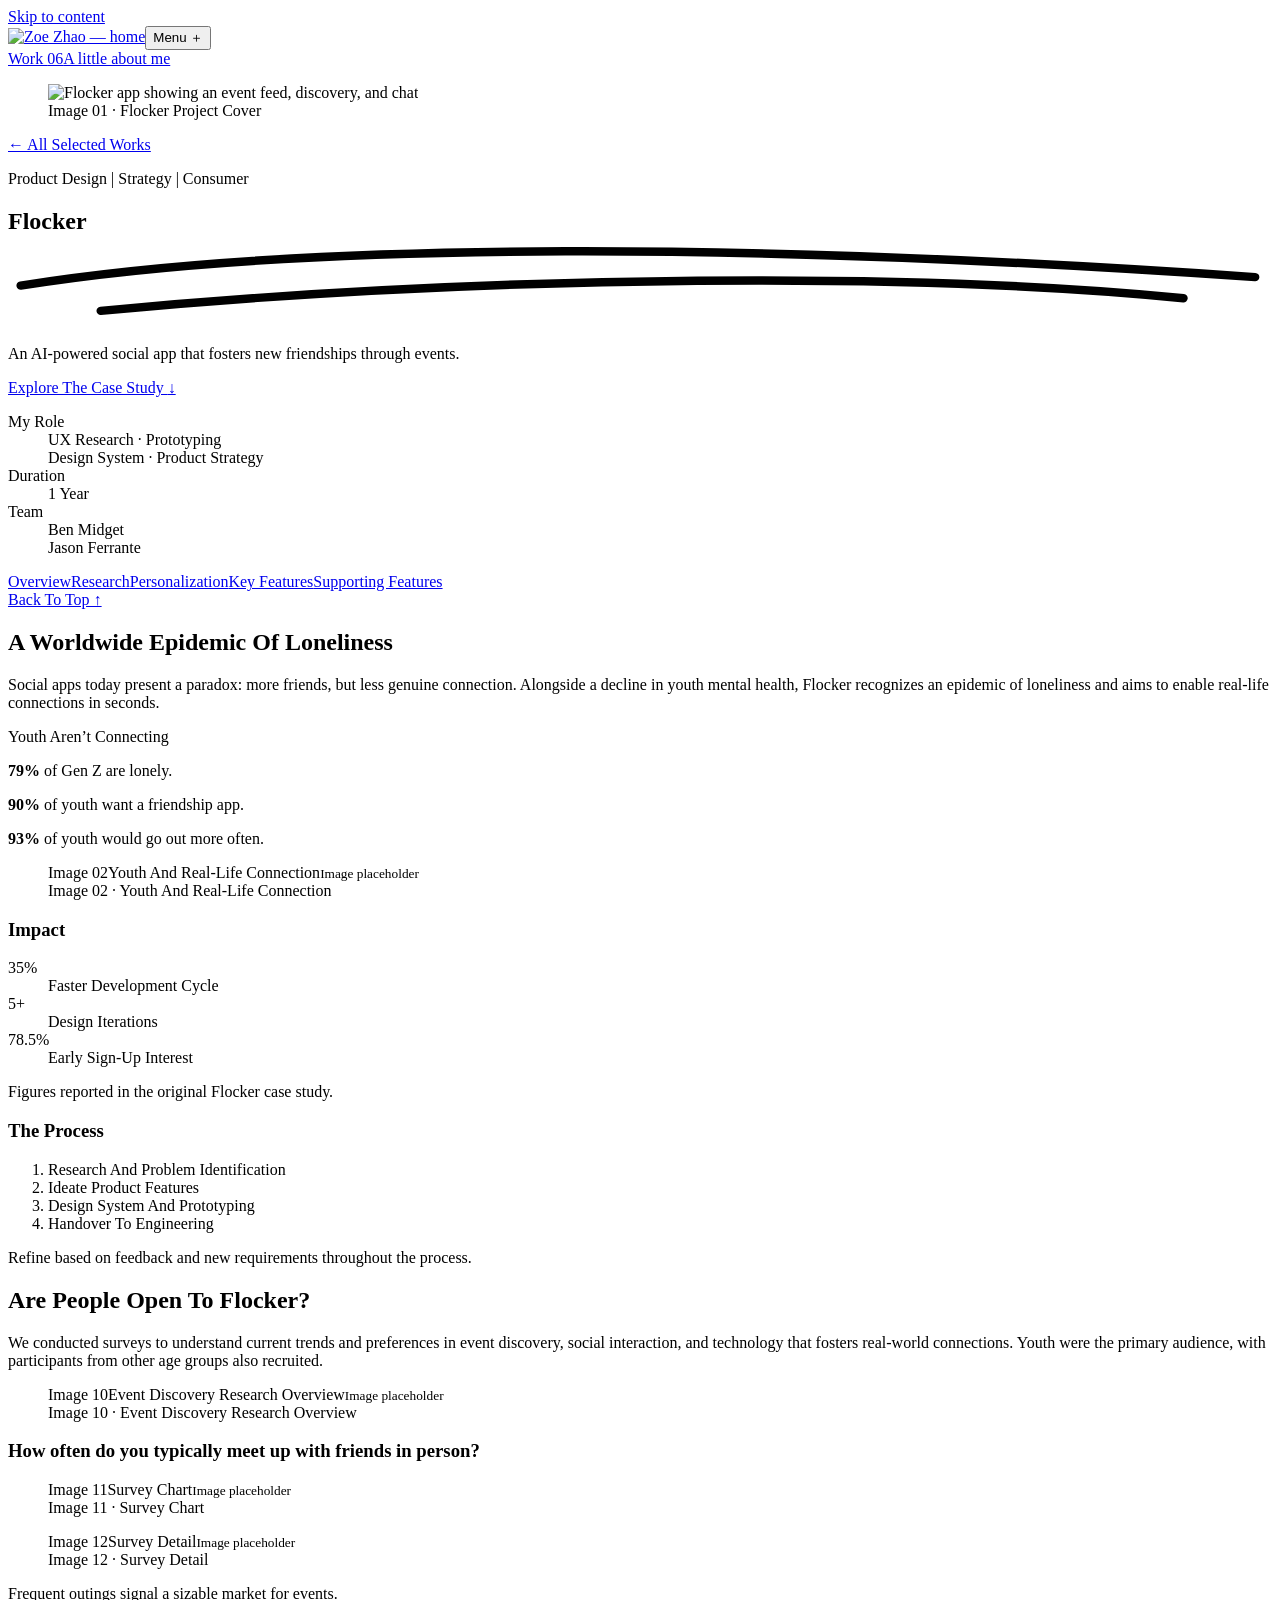
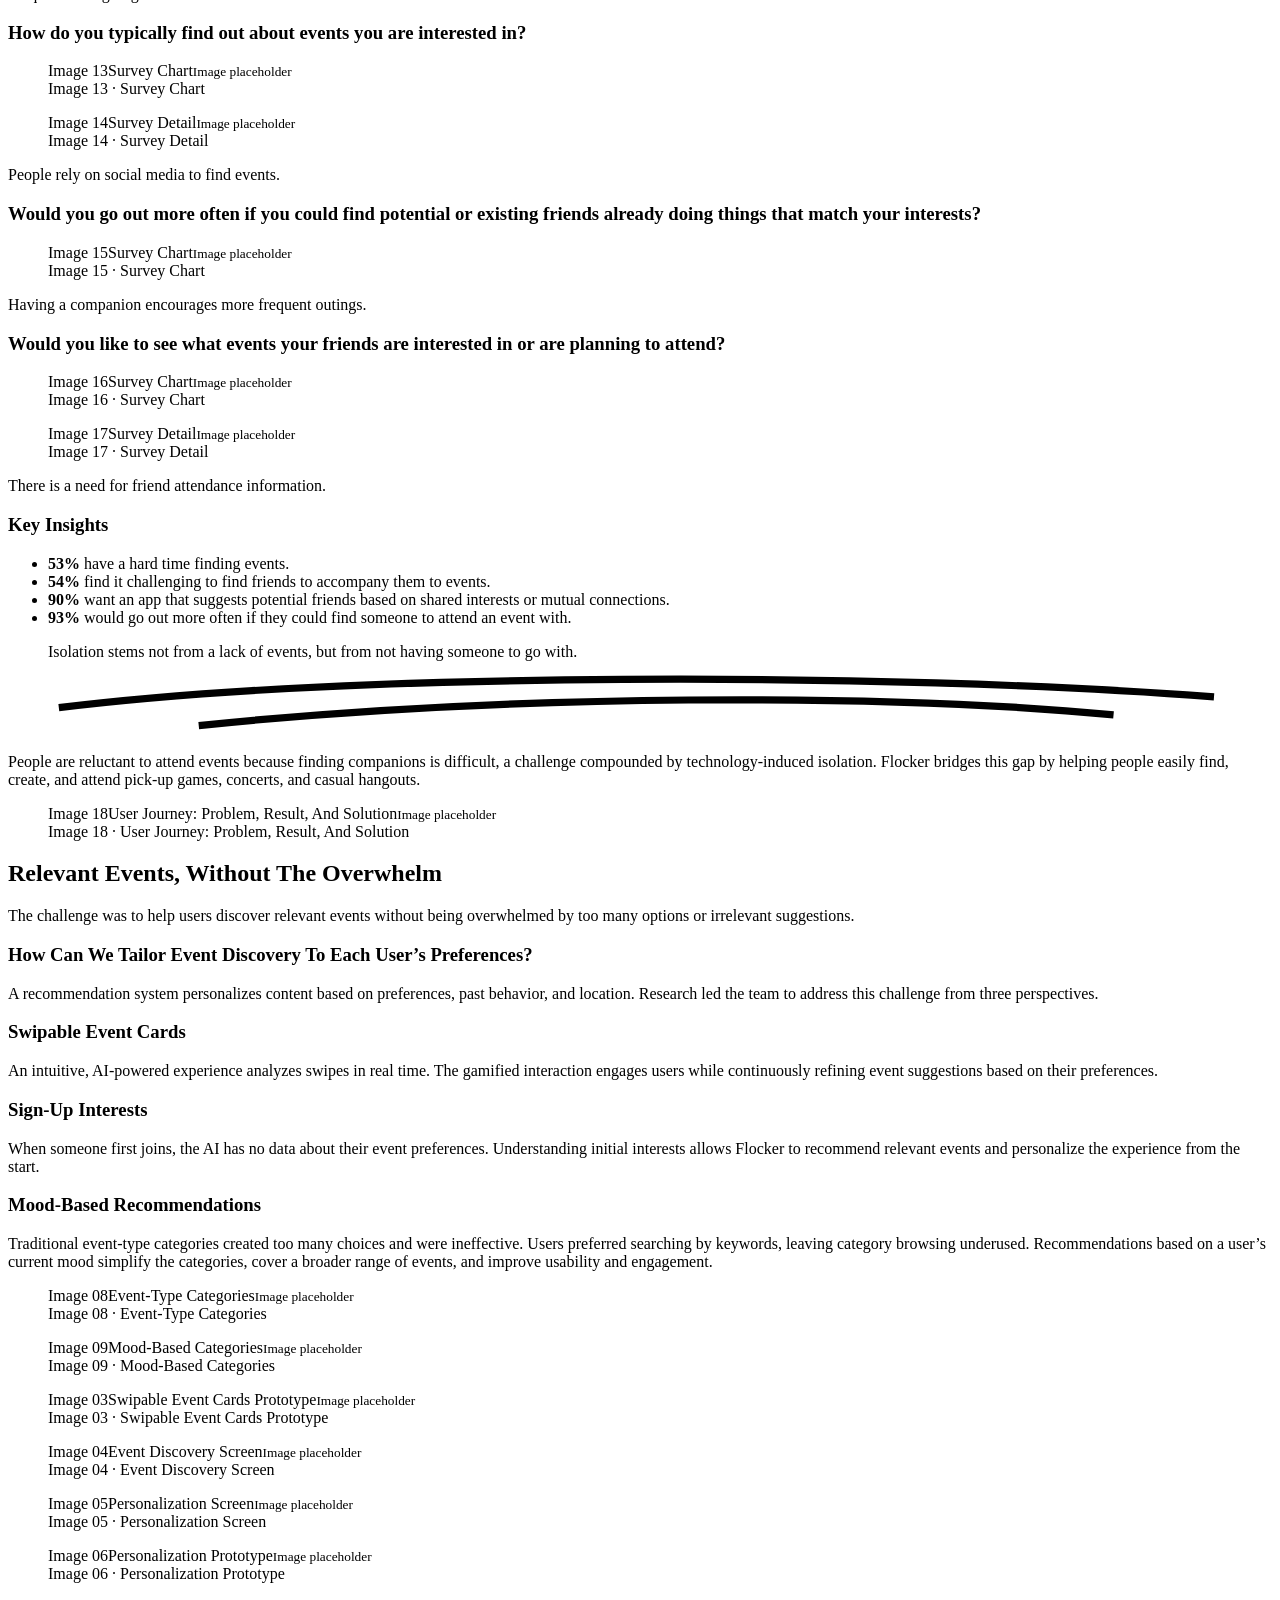
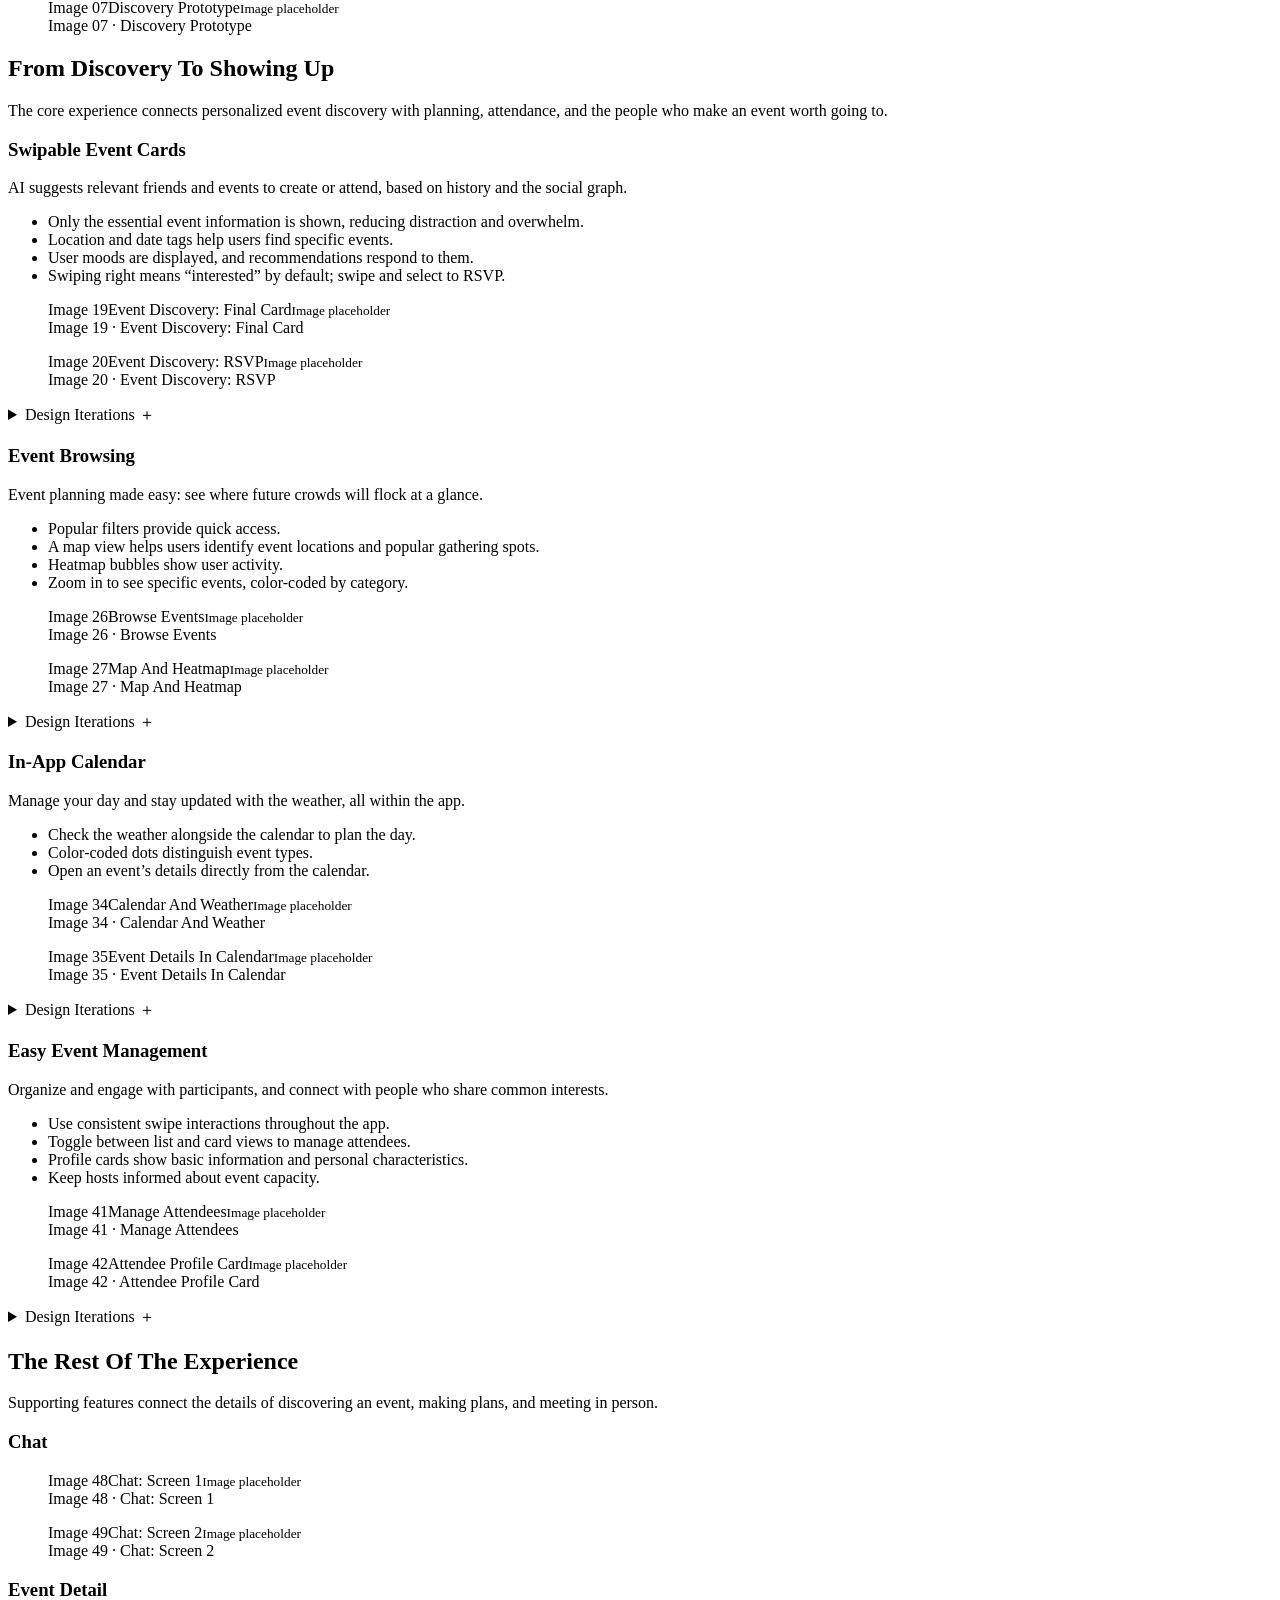
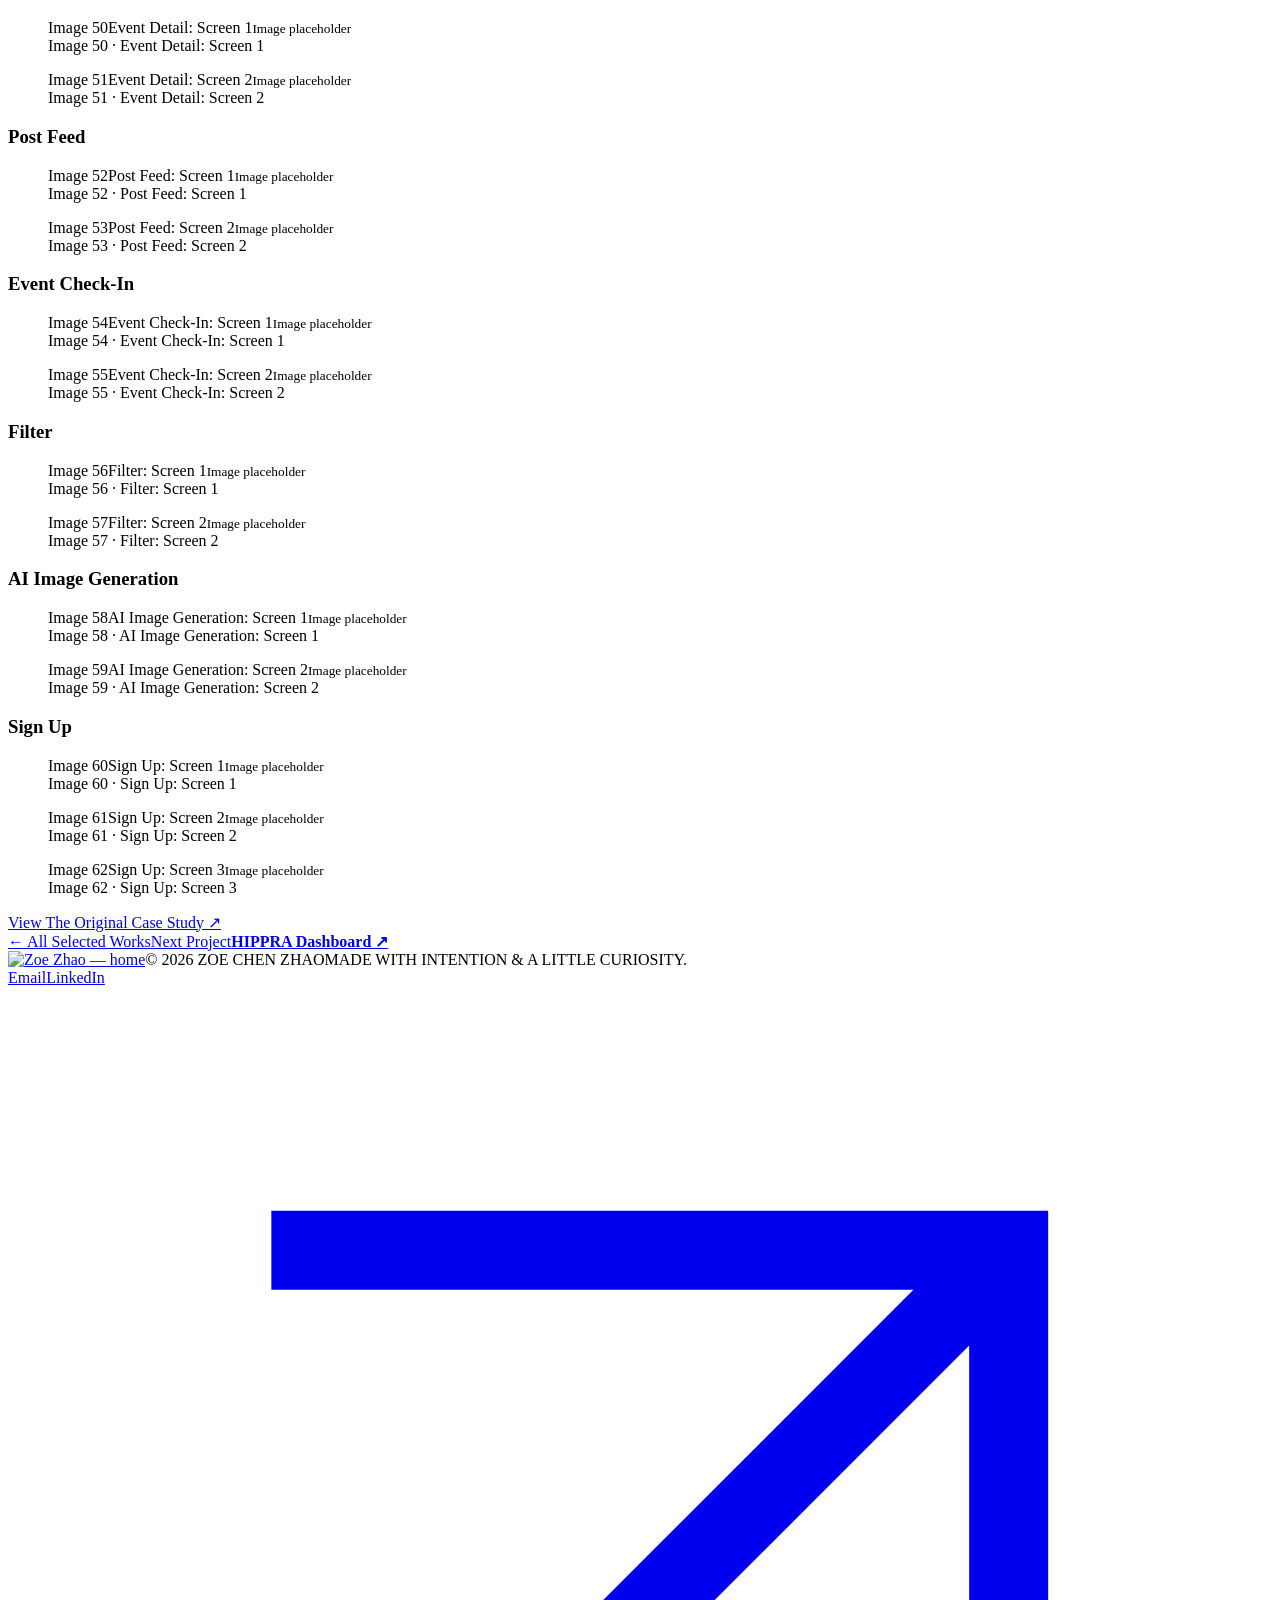
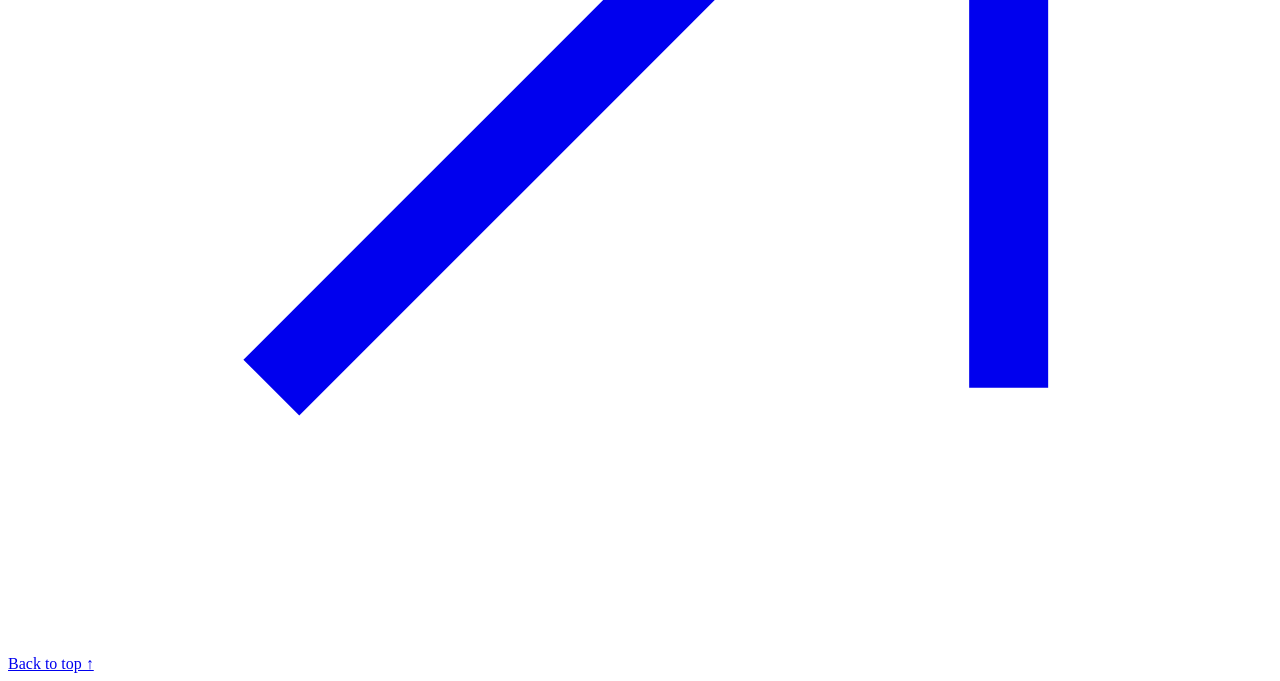
==== commit 29451ea7: "Make Flocker hero full width and include all 62 numbered original image slots" ====
--- a/flocker.html
+++ b/flocker.html
@@ -1,20 +1,21 @@
-<!doctype html><html lang="en"><head><meta charset="UTF-8"><meta name="viewport" content="width=device-width, initial-scale=1"><title>Flocker — Zoe Zhao</title><meta name="description" content="Designing Flocker: an AI-powered social app that helps people discover events, find companions, and build real-life friendships."><meta name="theme-color" content="#ffffff"><link rel="icon" type="image/png" href="/personal-web/assets/homepage-stock/website%20logo.png">  <script type="module" crossorigin src="/personal-web/assets/flocker-BSsJqqBe.js"></script>
+<!DOCTYPE html>
+<html lang="en"><head><meta charset="utf-8"/><meta content="width=device-width, initial-scale=1" name="viewport"/><title>Flocker — Zoe Zhao</title><meta content="Designing Flocker: an AI-powered social app that helps people discover events, find companions, and build real-life friendships." name="description"/><meta content="#ffffff" name="theme-color"/><link href="/personal-web/assets/homepage-stock/website%20logo.png" rel="icon" type="image/png"/>  <script type="module" crossorigin src="/personal-web/assets/flocker-BKB2SB3B.js"></script>
   <link rel="modulepreload" crossorigin href="/personal-web/assets/review-tzqNNwLt.js">
   <link rel="stylesheet" crossorigin href="/personal-web/assets/review-BXg6aoz_.css">
-  <link rel="stylesheet" crossorigin href="/personal-web/assets/flocker-Dgz0800J.css">
-</head><body class="case-page"><a class="skip-link" href="#main-content">Skip to content</a><header class="site-header"><a class="wordmark" href="./index.html" aria-label="Zoe home"><img class="site-logo" src="/personal-web/assets/homepage-stock/website%20logo.png" alt="Zoe Zhao — home" width="748" height="820"></a><button class="menu-toggle" aria-expanded="false" aria-controls="navigation">Menu <span>＋</span></button><nav id="navigation" aria-label="Main navigation"><a href="./index.html#work" class="active">Work <span>06</span></a><a href="./index.html#about">A little about me</a></nav></header><main id="main-content"><section class="case-hero" aria-labelledby="case-title">
+  <link rel="stylesheet" crossorigin href="/personal-web/assets/flocker-xPmPy5At.css">
+</head><body class="case-page"><a class="skip-link" href="#main-content">Skip to content</a><header class="site-header"><a aria-label="Zoe home" class="wordmark" href="./index.html"><img alt="Zoe Zhao — home" class="site-logo" height="820" src="/personal-web/assets/homepage-stock/website%20logo.png" width="748"/></a><button aria-controls="navigation" aria-expanded="false" class="menu-toggle">Menu <span>＋</span></button><nav aria-label="Main navigation" id="navigation"><a class="active" href="./index.html#work">Work <span>06</span></a><a href="./index.html#about">A little about me</a></nav></header><main id="main-content"><section aria-labelledby="case-title" class="case-hero"><figure class="case-cover" data-case-asset="image-01" data-image-number="01"><img alt="Flocker Project Cover" class="asset-image case-source-image" data-image-number="01" data-source="https://static.wixstatic.com/media/61817c_738102193f9242ceb3006139cb7c4b07~mv2.png" data-src="https://static.wixstatic.com/media/61817c_738102193f9242ceb3006139cb7c4b07~mv2.png" decoding="async" hidden=""/><img alt="Flocker app showing an event feed, discovery, and chat" class="case-image-fallback" fetchpriority="high" height="3996" src="/personal-web/assets/homepage-stock/flocker.png" width="6232"/><figcaption>Image 01 · Flocker Project Cover</figcaption></figure>
 <a class="case-back" href="./index.html#work"><span aria-hidden="true">←</span> All Selected Works</a>
-<div class="case-hero-grid"><div class="case-hero-copy"><p class="case-tags">Product Design <span>|</span> Strategy <span>|</span> Consumer</p><h1 id="case-title">Flocker<svg class="case-scribble" viewBox="0 0 300 20" fill="none" aria-hidden="true"><path d="M3 12C72 1 181 2 296 10M22 18C117 9 219 9 279 15" stroke="currentColor" stroke-width="2" stroke-linecap="round"/></svg></h1><p class="case-lead">An AI-powered social app that fosters new friendships through events.</p><a class="text-link" href="#overview">Explore The Case Study <span aria-hidden="true">↓</span></a></div><figure class="case-cover"><img src="/personal-web/assets/homepage-stock/flocker.png" alt="Flocker mobile app showing an event feed, event discovery, and a conversation" width="6232" height="3996" fetchpriority="high"></figure></div>
-<dl class="case-meta"><div><dt>My Role</dt><dd>UX Research · Prototyping<br>Design System · Product Strategy</dd></div><div><dt>Duration</dt><dd>1 Year</dd></div><div><dt>Team</dt><dd>Ben Midget<br>Jason Ferrante</dd></div></dl>
+<div class="case-hero-intro"><div class="case-hero-copy"><p class="case-tags">Product Design <span>|</span> Strategy <span>|</span> Consumer</p><h1 id="case-title">Flocker<svg aria-hidden="true" class="case-scribble" fill="none" viewbox="0 0 300 20"><path d="M3 12C72 1 181 2 296 10M22 18C117 9 219 9 279 15" stroke="currentColor" stroke-linecap="round" stroke-width="2"></path></svg></h1><p class="case-lead">An AI-powered social app that fosters new friendships through events.</p><a class="text-link" href="#overview">Explore The Case Study <span aria-hidden="true">↓</span></a></div></div>
+<dl class="case-meta"><div><dt>My Role</dt><dd>UX Research · Prototyping<br/>Design System · Product Strategy</dd></div><div><dt>Duration</dt><dd>1 Year</dd></div><div><dt>Team</dt><dd>Ben Midget<br/>Jason Ferrante</dd></div></dl>
 </section>
-<div class="case-layout"><aside class="case-outline" aria-label="Case study contents"><nav><a href="#overview" aria-current="location">Overview</a><a href="#research">Research</a><a href="#personalization">Personalization</a><a href="#key-features">Key Features</a><a href="#assisting-features">Supporting Features</a></nav><a class="outline-back" href="#case-title">Back To Top ↑</a></aside><article class="case-content">
-<section class="case-section" id="overview"><div class="case-heading" data-case-reveal><h2>A Worldwide Epidemic Of Loneliness</h2><p>Social apps today present a paradox: more friends, but less genuine connection. Alongside a decline in youth mental health, Flocker recognizes an epidemic of loneliness and aims to enable real-life connections in seconds.</p></div>
-<div class="loneliness-note" data-case-reveal><span>Youth Aren’t Connecting</span><p><strong>79%</strong> of Gen Z are lonely.</p><p><strong>90%</strong> of youth want a friendship app.</p><p><strong>93%</strong> of youth would go out more often.</p></div>
-<div class="case-impact" data-case-reveal><h3>Impact</h3><dl><div><dt>35%</dt><dd>Faster Development Cycle</dd></div><div><dt>5+</dt><dd>Design Iterations</dd></div><div><dt>78.5%</dt><dd>Early Sign-Up Interest</dd></div></dl><p class="case-footnote">Figures reported in the original Flocker case study.</p></div>
-<div class="case-process" data-case-reveal><h3>The Process</h3><ol><li>Research And Problem Identification</li><li>Ideate Product Features</li><li>Design System And Prototyping</li><li>Handover To Engineering</li></ol><p>Refine based on feedback and new requirements throughout the process.</p></div></section>
-<section class="case-section" id="research"><div class="case-heading" data-case-reveal><h2>Are People Open To Flocker?</h2><p>We conducted surveys to understand current trends and preferences in event discovery, social interaction, and technology that fosters real-world connections. Youth were the primary audience, with participants from other age groups also recruited.</p></div><div class="research-grid"><div class="research-item" data-case-reveal><h3>How often do you typically meet up with friends in person?</h3><figure class="case-media chart" data-case-asset="survey-meet-friends"><div class="asset-slot" role="img" aria-label="Image placeholder: Survey Results: How often do you typically meet up with friends in person?"><svg viewBox="0 0 40 40" aria-hidden="true" fill="none" stroke="currentColor" stroke-width="1"><rect x="5" y="7" width="30" height="26" rx="2"/><circle cx="14" cy="15" r="3"/><path d="m6 28 10-9 8 7 6-5 5 5"/></svg><span>Survey Results: How often do you typically meet up with friends in person?</span><small>Image placeholder</small></div><figcaption>Survey Results: How often do you typically meet up with friends in person?</figcaption></figure><p>Frequent outings signal a sizable market for events.</p></div><div class="research-item" data-case-reveal><h3>How do you typically find out about events you are interested in?</h3><figure class="case-media chart" data-case-asset="survey-find-events"><div class="asset-slot" role="img" aria-label="Image placeholder: Survey Results: How do you typically find out about events you are interested in?"><svg viewBox="0 0 40 40" aria-hidden="true" fill="none" stroke="currentColor" stroke-width="1"><rect x="5" y="7" width="30" height="26" rx="2"/><circle cx="14" cy="15" r="3"/><path d="m6 28 10-9 8 7 6-5 5 5"/></svg><span>Survey Results: How do you typically find out about events you are interested in?</span><small>Image placeholder</small></div><figcaption>Survey Results: How do you typically find out about events you are interested in?</figcaption></figure><p>People rely on social media to find events.</p></div><div class="research-item" data-case-reveal><h3>Would you go out more often if you could find potential or existing friends already doing things that match your interests?</h3><figure class="case-media chart" data-case-asset="survey-go-with-friends"><div class="asset-slot" role="img" aria-label="Image placeholder: Survey Results: Would you go out more often if you could find potential or existing friends already doing things that match your interests?"><svg viewBox="0 0 40 40" aria-hidden="true" fill="none" stroke="currentColor" stroke-width="1"><rect x="5" y="7" width="30" height="26" rx="2"/><circle cx="14" cy="15" r="3"/><path d="m6 28 10-9 8 7 6-5 5 5"/></svg><span>Survey Results: Would you go out more often if you could find potential or existing friends already doing things that match your interests?</span><small>Image placeholder</small></div><figcaption>Survey Results: Would you go out more often if you could find potential or existing friends already doing things that match your interests?</figcaption></figure><p>Having a companion encourages more frequent outings.</p></div><div class="research-item" data-case-reveal><h3>Would you like to see what events your friends are interested in or are planning to attend?</h3><figure class="case-media chart" data-case-asset="survey-friend-attendance"><div class="asset-slot" role="img" aria-label="Image placeholder: Survey Results: Would you like to see what events your friends are interested in or are planning to attend?"><svg viewBox="0 0 40 40" aria-hidden="true" fill="none" stroke="currentColor" stroke-width="1"><rect x="5" y="7" width="30" height="26" rx="2"/><circle cx="14" cy="15" r="3"/><path d="m6 28 10-9 8 7 6-5 5 5"/></svg><span>Survey Results: Would you like to see what events your friends are interested in or are planning to attend?</span><small>Image placeholder</small></div><figcaption>Survey Results: Would you like to see what events your friends are interested in or are planning to attend?</figcaption></figure><p>There is a need for friend attendance information.</p></div></div><div class="research-insights" data-case-reveal><h3>Key Insights</h3><ul><li><strong>53%</strong> have a hard time finding events.</li><li><strong>54%</strong> find it challenging to find friends to accompany them to events.</li><li><strong>90%</strong> want an app that suggests potential friends based on shared interests or mutual connections.</li><li><strong>93%</strong> would go out more often if they could find someone to attend an event with.</li></ul></div><blockquote class="case-pullquote" data-case-reveal>Isolation stems not from a lack of events, but from <span>not having someone to go with.</span><svg viewBox="0 0 330 20" fill="none" aria-hidden="true"><path d="M3 13C85 3 233 3 325 10M42 18C129 9 234 9 297 15" stroke="currentColor" stroke-width="2"/></svg></blockquote>
-<div class="case-text" data-case-reveal><p>People are reluctant to attend events because finding companions is difficult, a challenge compounded by technology-induced isolation. Flocker bridges this gap by helping people easily find, create, and attend pick-up games, concerts, and casual hangouts.</p></div><figure class="case-media diagram" data-case-asset="user-journey"><div class="asset-slot" role="img" aria-label="Image placeholder: User Journey: Problem, Result, And Solution"><svg viewBox="0 0 40 40" aria-hidden="true" fill="none" stroke="currentColor" stroke-width="1"><rect x="5" y="7" width="30" height="26" rx="2"/><circle cx="14" cy="15" r="3"/><path d="m6 28 10-9 8 7 6-5 5 5"/></svg><span>User Journey: Problem, Result, And Solution</span><small>Image placeholder</small></div><figcaption>User Journey: Problem, Result, And Solution</figcaption></figure></section>
-<section class="case-section" id="personalization"><div class="case-heading" data-case-reveal><h2>Relevant Events, Without The Overwhelm</h2><p>The challenge was to help users discover relevant events without being overwhelmed by too many options or irrelevant suggestions.</p></div><div class="case-question" data-case-reveal><h3>How Can We Tailor Event Discovery To Each User’s Preferences?</h3><p>A recommendation system personalizes content based on preferences, past behavior, and location. Research led the team to address this challenge from three perspectives.</p></div>
-<div class="decision-list"><div data-case-reveal><h3>Swipable Event Cards</h3><p>An intuitive, AI-powered experience analyzes swipes in real time. The gamified interaction engages users while continuously refining event suggestions based on their preferences.</p></div><div data-case-reveal><h3>Sign-Up Interests</h3><p>When someone first joins, the AI has no data about their event preferences. Understanding initial interests allows Flocker to recommend relevant events and personalize the experience from the start.</p></div><div data-case-reveal><h3>Mood-Based Recommendations</h3><p>Traditional event-type categories created too many choices and were ineffective. Users preferred searching by keywords, leaving category browsing underused. Recommendations based on a user’s current mood simplify the categories, cover a broader range of events, and improve usability and engagement.</p></div></div><div class="category-comparison"><figure class="case-media diagram" data-case-asset="event-type-categories"><div class="asset-slot" role="img" aria-label="Image placeholder: Event-Type Categories"><svg viewBox="0 0 40 40" aria-hidden="true" fill="none" stroke="currentColor" stroke-width="1"><rect x="5" y="7" width="30" height="26" rx="2"/><circle cx="14" cy="15" r="3"/><path d="m6 28 10-9 8 7 6-5 5 5"/></svg><span>Event-Type Categories</span><small>Image placeholder</small></div><figcaption>Event-Type Categories</figcaption></figure><figure class="case-media diagram" data-case-asset="mood-based-categories"><div class="asset-slot" role="img" aria-label="Image placeholder: Mood-Based Categories"><svg viewBox="0 0 40 40" aria-hidden="true" fill="none" stroke="currentColor" stroke-width="1"><rect x="5" y="7" width="30" height="26" rx="2"/><circle cx="14" cy="15" r="3"/><path d="m6 28 10-9 8 7 6-5 5 5"/></svg><span>Mood-Based Categories</span><small>Image placeholder</small></div><figcaption>Mood-Based Categories</figcaption></figure></div>
-<div class="personalization-screens"><figure class="case-media screen" data-case-asset="swipe-demo"><div class="asset-slot" role="img" aria-label="Image placeholder: Swipable Event Cards"><svg viewBox="0 0 40 40" aria-hidden="true" fill="none" stroke="currentColor" stroke-width="1"><rect x="5" y="7" width="30" height="26" rx="2"/><circle cx="14" cy="15" r="3"/><path d="m6 28 10-9 8 7 6-5 5 5"/></svg><span>Swipable Event Cards</span><small>Image placeholder</small></div><figcaption>Swipable Event Cards</figcaption></figure><figure class="case-media screen" data-case-asset="onboarding-interests"><div class="asset-slot" role="img" aria-label="Image placeholder: Sign-Up Interests"><svg viewBox="0 0 40 40" aria-hidden="true" fill="none" stroke="currentColor" stroke-width="1"><rect x="5" y="7" width="30" height="26" rx="2"/><circle cx="14" cy="15" r="3"/><path d="m6 28 10-9 8 7 6-5 5 5"/></svg><span>Sign-Up Interests</span><small>Image placeholder</small></div><figcaption>Sign-Up Interests</figcaption></figure><figure class="case-media screen" data-case-asset="mood-discovery"><div class="asset-slot" role="img" aria-label="Image placeholder: Mood-Based Recommendations"><svg viewBox="0 0 40 40" aria-hidden="true" fill="none" stroke="currentColor" stroke-width="1"><rect x="5" y="7" width="30" height="26" rx="2"/><circle cx="14" cy="15" r="3"/><path d="m6 28 10-9 8 7 6-5 5 5"/></svg><span>Mood-Based Recommendations</span><small>Image placeholder</small></div><figcaption>Mood-Based Recommendations</figcaption></figure></div></section>
-<section class="case-section case-features" id="key-features"><div class="case-heading" data-case-reveal><h2>From Discovery To Showing Up</h2><p>The core experience connects personalized event discovery with planning, attendance, and the people who make an event worth going to.</p></div><section class="feature-section " id="swipable-cards"><div class="feature-layout"><div class="feature-copy" data-case-reveal><h3>Swipable Event Cards</h3><p>AI suggests relevant friends and events to create or attend, based on history and the social graph.</p><ul><li>Only the essential event information is shown, reducing distraction and overwhelm.</li><li>Location and date tags help users find specific events.</li><li>User moods are displayed, and recommendations respond to them.</li><li>Swiping right means “interested” by default; swipe and select to RSVP.</li></ul></div><div data-case-reveal><div class="screen-pair"><figure class="case-media screen" data-case-asset="event-card-final"><div class="asset-slot" role="img" aria-label="Image placeholder: Event Discovery: Final Card"><svg viewBox="0 0 40 40" aria-hidden="true" fill="none" stroke="currentColor" stroke-width="1"><rect x="5" y="7" width="30" height="26" rx="2"/><circle cx="14" cy="15" r="3"/><path d="m6 28 10-9 8 7 6-5 5 5"/></svg><span>Event Discovery: Final Card</span><small>Image placeholder</small></div><figcaption>Event Discovery: Final Card</figcaption></figure><figure class="case-media screen" data-case-asset="event-card-rsvp"><div class="asset-slot" role="img" aria-label="Image placeholder: Event Discovery: RSVP"><svg viewBox="0 0 40 40" aria-hidden="true" fill="none" stroke="currentColor" stroke-width="1"><rect x="5" y="7" width="30" height="26" rx="2"/><circle cx="14" cy="15" r="3"/><path d="m6 28 10-9 8 7 6-5 5 5"/></svg><span>Event Discovery: RSVP</span><small>Image placeholder</small></div><figcaption>Event Discovery: RSVP</figcaption></figure></div></div></div><details class="case-iterations"><summary>Design Iterations <span aria-hidden="true">＋</span></summary><div class="iteration-content"><ul><li>Earlier cards displayed too much information, which distracted and overwhelmed users.</li><li>Keep the profile accessible at any time.</li><li>Revamp the UI for a cleaner look.</li></ul><div class="iteration-gallery"><figure class="case-media screen" data-case-asset="event-card-early"><div class="asset-slot" role="img" aria-label="Image placeholder: Early Event Card"><svg viewBox="0 0 40 40" aria-hidden="true" fill="none" stroke="currentColor" stroke-width="1"><rect x="5" y="7" width="30" height="26" rx="2"/><circle cx="14" cy="15" r="3"/><path d="m6 28 10-9 8 7 6-5 5 5"/></svg><span>Early Event Card</span><small>Image placeholder</small></div><figcaption>Early Event Card</figcaption></figure><figure class="case-media screen" data-case-asset="event-card-profile"><div class="asset-slot" role="img" aria-label="Image placeholder: Profile Access Exploration"><svg viewBox="0 0 40 40" aria-hidden="true" fill="none" stroke="currentColor" stroke-width="1"><rect x="5" y="7" width="30" height="26" rx="2"/><circle cx="14" cy="15" r="3"/><path d="m6 28 10-9 8 7 6-5 5 5"/></svg><span>Profile Access Exploration</span><small>Image placeholder</small></div><figcaption>Profile Access Exploration</figcaption></figure><figure class="case-media screen" data-case-asset="event-card-layout"><div class="asset-slot" role="img" aria-label="Image placeholder: Event Card Layout Exploration"><svg viewBox="0 0 40 40" aria-hidden="true" fill="none" stroke="currentColor" stroke-width="1"><rect x="5" y="7" width="30" height="26" rx="2"/><circle cx="14" cy="15" r="3"/><path d="m6 28 10-9 8 7 6-5 5 5"/></svg><span>Event Card Layout Exploration</span><small>Image placeholder</small></div><figcaption>Event Card Layout Exploration</figcaption></figure><figure class="case-media screen" data-case-asset="event-card-text"><div class="asset-slot" role="img" aria-label="Image placeholder: Text Hierarchy Exploration"><svg viewBox="0 0 40 40" aria-hidden="true" fill="none" stroke="currentColor" stroke-width="1"><rect x="5" y="7" width="30" height="26" rx="2"/><circle cx="14" cy="15" r="3"/><path d="m6 28 10-9 8 7 6-5 5 5"/></svg><span>Text Hierarchy Exploration</span><small>Image placeholder</small></div><figcaption>Text Hierarchy Exploration</figcaption></figure><figure class="case-media screen" data-case-asset="event-card-lfg"><div class="asset-slot" role="img" aria-label="Image placeholder: Friend Matching Exploration"><svg viewBox="0 0 40 40" aria-hidden="true" fill="none" stroke="currentColor" stroke-width="1"><rect x="5" y="7" width="30" height="26" rx="2"/><circle cx="14" cy="15" r="3"/><path d="m6 28 10-9 8 7 6-5 5 5"/></svg><span>Friend Matching Exploration</span><small>Image placeholder</small></div><figcaption>Friend Matching Exploration</figcaption></figure></div></div></details></section><section class="feature-section feature-reversed" id="event-browsing"><div class="feature-layout"><div class="feature-copy" data-case-reveal><h3>Event Browsing</h3><p>Event planning made easy: see where future crowds will flock at a glance.</p><ul><li>Popular filters provide quick access.</li><li>A map view helps users identify event locations and popular gathering spots.</li><li>Heatmap bubbles show user activity.</li><li>Zoom in to see specific events, color-coded by category.</li></ul></div><div data-case-reveal><div class="screen-pair"><figure class="case-media screen" data-case-asset="event-browser-final"><div class="asset-slot" role="img" aria-label="Image placeholder: Browse Events"><svg viewBox="0 0 40 40" aria-hidden="true" fill="none" stroke="currentColor" stroke-width="1"><rect x="5" y="7" width="30" height="26" rx="2"/><circle cx="14" cy="15" r="3"/><path d="m6 28 10-9 8 7 6-5 5 5"/></svg><span>Browse Events</span><small>Image placeholder</small></div><figcaption>Browse Events</figcaption></figure><figure class="case-media screen" data-case-asset="event-map-final"><div class="asset-slot" role="img" aria-label="Image placeholder: Map And Heatmap"><svg viewBox="0 0 40 40" aria-hidden="true" fill="none" stroke="currentColor" stroke-width="1"><rect x="5" y="7" width="30" height="26" rx="2"/><circle cx="14" cy="15" r="3"/><path d="m6 28 10-9 8 7 6-5 5 5"/></svg><span>Map And Heatmap</span><small>Image placeholder</small></div><figcaption>Map And Heatmap</figcaption></figure></div></div></div><details class="case-iterations"><summary>Design Iterations <span aria-hidden="true">＋</span></summary><div class="iteration-content"><ul><li>Explore different display options for event browsing.</li><li>Replace the drawer with a floating mini event card.</li><li>Allow zooming to specific events and use color to distinguish categories.</li></ul><div class="iteration-gallery"><figure class="case-media screen" data-case-asset="browser-drawer"><div class="asset-slot" role="img" aria-label="Image placeholder: Original Drawer"><svg viewBox="0 0 40 40" aria-hidden="true" fill="none" stroke="currentColor" stroke-width="1"><rect x="5" y="7" width="30" height="26" rx="2"/><circle cx="14" cy="15" r="3"/><path d="m6 28 10-9 8 7 6-5 5 5"/></svg><span>Original Drawer</span><small>Image placeholder</small></div><figcaption>Original Drawer</figcaption></figure><figure class="case-media screen" data-case-asset="browser-picture-text"><div class="asset-slot" role="img" aria-label="Image placeholder: Picture And Text Exploration"><svg viewBox="0 0 40 40" aria-hidden="true" fill="none" stroke="currentColor" stroke-width="1"><rect x="5" y="7" width="30" height="26" rx="2"/><circle cx="14" cy="15" r="3"/><path d="m6 28 10-9 8 7 6-5 5 5"/></svg><span>Picture And Text Exploration</span><small>Image placeholder</small></div><figcaption>Picture And Text Exploration</figcaption></figure><figure class="case-media screen" data-case-asset="browser-card"><div class="asset-slot" role="img" aria-label="Image placeholder: Floating Event Card"><svg viewBox="0 0 40 40" aria-hidden="true" fill="none" stroke="currentColor" stroke-width="1"><rect x="5" y="7" width="30" height="26" rx="2"/><circle cx="14" cy="15" r="3"/><path d="m6 28 10-9 8 7 6-5 5 5"/></svg><span>Floating Event Card</span><small>Image placeholder</small></div><figcaption>Floating Event Card</figcaption></figure><figure class="case-media screen" data-case-asset="map-distant"><div class="asset-slot" role="img" aria-label="Image placeholder: Map: Distant View"><svg viewBox="0 0 40 40" aria-hidden="true" fill="none" stroke="currentColor" stroke-width="1"><rect x="5" y="7" width="30" height="26" rx="2"/><circle cx="14" cy="15" r="3"/><path d="m6 28 10-9 8 7 6-5 5 5"/></svg><span>Map: Distant View</span><small>Image placeholder</small></div><figcaption>Map: Distant View</figcaption></figure><figure class="case-media screen" data-case-asset="map-close"><div class="asset-slot" role="img" aria-label="Image placeholder: Map: Close View"><svg viewBox="0 0 40 40" aria-hidden="true" fill="none" stroke="currentColor" stroke-width="1"><rect x="5" y="7" width="30" height="26" rx="2"/><circle cx="14" cy="15" r="3"/><path d="m6 28 10-9 8 7 6-5 5 5"/></svg><span>Map: Close View</span><small>Image placeholder</small></div><figcaption>Map: Close View</figcaption></figure><figure class="case-media screen" data-case-asset="map-categories"><div class="asset-slot" role="img" aria-label="Image placeholder: Category Colors"><svg viewBox="0 0 40 40" aria-hidden="true" fill="none" stroke="currentColor" stroke-width="1"><rect x="5" y="7" width="30" height="26" rx="2"/><circle cx="14" cy="15" r="3"/><path d="m6 28 10-9 8 7 6-5 5 5"/></svg><span>Category Colors</span><small>Image placeholder</small></div><figcaption>Category Colors</figcaption></figure></div></div></details></section><section class="feature-section " id="calendar"><div class="feature-layout"><div class="feature-copy" data-case-reveal><h3>In-App Calendar</h3><p>Manage your day and stay updated with the weather, all within the app.</p><ul><li>Check the weather alongside the calendar to plan the day.</li><li>Color-coded dots distinguish event types.</li><li>Open an event’s details directly from the calendar.</li></ul></div><div data-case-reveal><div class="screen-pair"><figure class="case-media screen" data-case-asset="calendar-final"><div class="asset-slot" role="img" aria-label="Image placeholder: Calendar And Weather"><svg viewBox="0 0 40 40" aria-hidden="true" fill="none" stroke="currentColor" stroke-width="1"><rect x="5" y="7" width="30" height="26" rx="2"/><circle cx="14" cy="15" r="3"/><path d="m6 28 10-9 8 7 6-5 5 5"/></svg><span>Calendar And Weather</span><small>Image placeholder</small></div><figcaption>Calendar And Weather</figcaption></figure><figure class="case-media screen" data-case-asset="calendar-detail-final"><div class="asset-slot" role="img" aria-label="Image placeholder: Event Details In Calendar"><svg viewBox="0 0 40 40" aria-hidden="true" fill="none" stroke="currentColor" stroke-width="1"><rect x="5" y="7" width="30" height="26" rx="2"/><circle cx="14" cy="15" r="3"/><path d="m6 28 10-9 8 7 6-5 5 5"/></svg><span>Event Details In Calendar</span><small>Image placeholder</small></div><figcaption>Event Details In Calendar</figcaption></figure></div></div></div><details class="case-iterations"><summary>Design Iterations <span aria-hidden="true">＋</span></summary><div class="iteration-content"><ul><li>Change the calendar background to white for a simpler look.</li><li>Explore different calendar layouts and event-detail views.</li></ul><div class="iteration-gallery"><figure class="case-media screen" data-case-asset="calendar-old"><div class="asset-slot" role="img" aria-label="Image placeholder: Earlier Calendar UI"><svg viewBox="0 0 40 40" aria-hidden="true" fill="none" stroke="currentColor" stroke-width="1"><rect x="5" y="7" width="30" height="26" rx="2"/><circle cx="14" cy="15" r="3"/><path d="m6 28 10-9 8 7 6-5 5 5"/></svg><span>Earlier Calendar UI</span><small>Image placeholder</small></div><figcaption>Earlier Calendar UI</figcaption></figure><figure class="case-media screen" data-case-asset="calendar-month"><div class="asset-slot" role="img" aria-label="Image placeholder: Calendar Layout Exploration"><svg viewBox="0 0 40 40" aria-hidden="true" fill="none" stroke="currentColor" stroke-width="1"><rect x="5" y="7" width="30" height="26" rx="2"/><circle cx="14" cy="15" r="3"/><path d="m6 28 10-9 8 7 6-5 5 5"/></svg><span>Calendar Layout Exploration</span><small>Image placeholder</small></div><figcaption>Calendar Layout Exploration</figcaption></figure><figure class="case-media screen" data-case-asset="calendar-day"><div class="asset-slot" role="img" aria-label="Image placeholder: Day View Exploration"><svg viewBox="0 0 40 40" aria-hidden="true" fill="none" stroke="currentColor" stroke-width="1"><rect x="5" y="7" width="30" height="26" rx="2"/><circle cx="14" cy="15" r="3"/><path d="m6 28 10-9 8 7 6-5 5 5"/></svg><span>Day View Exploration</span><small>Image placeholder</small></div><figcaption>Day View Exploration</figcaption></figure><figure class="case-media screen" data-case-asset="calendar-event"><div class="asset-slot" role="img" aria-label="Image placeholder: Event Detail View"><svg viewBox="0 0 40 40" aria-hidden="true" fill="none" stroke="currentColor" stroke-width="1"><rect x="5" y="7" width="30" height="26" rx="2"/><circle cx="14" cy="15" r="3"/><path d="m6 28 10-9 8 7 6-5 5 5"/></svg><span>Event Detail View</span><small>Image placeholder</small></div><figcaption>Event Detail View</figcaption></figure><figure class="case-media screen" data-case-asset="calendar-weather"><div class="asset-slot" role="img" aria-label="Image placeholder: Weather Integration"><svg viewBox="0 0 40 40" aria-hidden="true" fill="none" stroke="currentColor" stroke-width="1"><rect x="5" y="7" width="30" height="26" rx="2"/><circle cx="14" cy="15" r="3"/><path d="m6 28 10-9 8 7 6-5 5 5"/></svg><span>Weather Integration</span><small>Image placeholder</small></div><figcaption>Weather Integration</figcaption></figure></div></div></details></section><section class="feature-section feature-reversed" id="event-management"><div class="feature-layout"><div class="feature-copy" data-case-reveal><h3>Easy Event Management</h3><p>Organize and engage with participants, and connect with people who share common interests.</p><ul><li>Use consistent swipe interactions throughout the app.</li><li>Toggle between list and card views to manage attendees.</li><li>Profile cards show basic information and personal characteristics.</li><li>Keep hosts informed about event capacity.</li></ul></div><div data-case-reveal><div class="screen-pair"><figure class="case-media screen" data-case-asset="attendees-final"><div class="asset-slot" role="img" aria-label="Image placeholder: Manage Attendees"><svg viewBox="0 0 40 40" aria-hidden="true" fill="none" stroke="currentColor" stroke-width="1"><rect x="5" y="7" width="30" height="26" rx="2"/><circle cx="14" cy="15" r="3"/><path d="m6 28 10-9 8 7 6-5 5 5"/></svg><span>Manage Attendees</span><small>Image placeholder</small></div><figcaption>Manage Attendees</figcaption></figure><figure class="case-media screen" data-case-asset="attendee-profile-final"><div class="asset-slot" role="img" aria-label="Image placeholder: Attendee Profile Card"><svg viewBox="0 0 40 40" aria-hidden="true" fill="none" stroke="currentColor" stroke-width="1"><rect x="5" y="7" width="30" height="26" rx="2"/><circle cx="14" cy="15" r="3"/><path d="m6 28 10-9 8 7 6-5 5 5"/></svg><span>Attendee Profile Card</span><small>Image placeholder</small></div><figcaption>Attendee Profile Card</figcaption></figure></div></div></div><details class="case-iterations"><summary>Design Iterations <span aria-hidden="true">＋</span></summary><div class="iteration-content"><ul><li>View all attendees and explore attendee matching.</li><li>Explore different card designs.</li></ul><div class="iteration-gallery"><figure class="case-media screen" data-case-asset="attendees-all"><div class="asset-slot" role="img" aria-label="Image placeholder: All Attendees"><svg viewBox="0 0 40 40" aria-hidden="true" fill="none" stroke="currentColor" stroke-width="1"><rect x="5" y="7" width="30" height="26" rx="2"/><circle cx="14" cy="15" r="3"/><path d="m6 28 10-9 8 7 6-5 5 5"/></svg><span>All Attendees</span><small>Image placeholder</small></div><figcaption>All Attendees</figcaption></figure><figure class="case-media screen" data-case-asset="attendees-match"><div class="asset-slot" role="img" aria-label="Image placeholder: Attendee Matching"><svg viewBox="0 0 40 40" aria-hidden="true" fill="none" stroke="currentColor" stroke-width="1"><rect x="5" y="7" width="30" height="26" rx="2"/><circle cx="14" cy="15" r="3"/><path d="m6 28 10-9 8 7 6-5 5 5"/></svg><span>Attendee Matching</span><small>Image placeholder</small></div><figcaption>Attendee Matching</figcaption></figure><figure class="case-media screen" data-case-asset="attendees-card"><div class="asset-slot" role="img" aria-label="Image placeholder: Profile Card Exploration"><svg viewBox="0 0 40 40" aria-hidden="true" fill="none" stroke="currentColor" stroke-width="1"><rect x="5" y="7" width="30" height="26" rx="2"/><circle cx="14" cy="15" r="3"/><path d="m6 28 10-9 8 7 6-5 5 5"/></svg><span>Profile Card Exploration</span><small>Image placeholder</small></div><figcaption>Profile Card Exploration</figcaption></figure><figure class="case-media screen" data-case-asset="attendees-list"><div class="asset-slot" role="img" aria-label="Image placeholder: List View Exploration"><svg viewBox="0 0 40 40" aria-hidden="true" fill="none" stroke="currentColor" stroke-width="1"><rect x="5" y="7" width="30" height="26" rx="2"/><circle cx="14" cy="15" r="3"/><path d="m6 28 10-9 8 7 6-5 5 5"/></svg><span>List View Exploration</span><small>Image placeholder</small></div><figcaption>List View Exploration</figcaption></figure><figure class="case-media screen" data-case-asset="attendees-public"><div class="asset-slot" role="img" aria-label="Image placeholder: Public Profile Exploration"><svg viewBox="0 0 40 40" aria-hidden="true" fill="none" stroke="currentColor" stroke-width="1"><rect x="5" y="7" width="30" height="26" rx="2"/><circle cx="14" cy="15" r="3"/><path d="m6 28 10-9 8 7 6-5 5 5"/></svg><span>Public Profile Exploration</span><small>Image placeholder</small></div><figcaption>Public Profile Exploration</figcaption></figure></div></div></details></section></section><section class="case-section" id="assisting-features"><div class="case-heading" data-case-reveal><h2>The Rest Of The Experience</h2><p>Supporting features connect the details of discovering an event, making plans, and meeting in person.</p></div><div class="supporting-features"><details class="supporting-feature"><summary><h3>Chat</h3><span aria-hidden="true">＋</span></summary><div class="supporting-gallery"><figure class="case-media screen" data-case-asset="chat-a"><div class="asset-slot" role="img" aria-label="Image placeholder: Chat: Screen One"><svg viewBox="0 0 40 40" aria-hidden="true" fill="none" stroke="currentColor" stroke-width="1"><rect x="5" y="7" width="30" height="26" rx="2"/><circle cx="14" cy="15" r="3"/><path d="m6 28 10-9 8 7 6-5 5 5"/></svg><span>Chat: Screen One</span><small>Image placeholder</small></div><figcaption>Chat: Screen One</figcaption></figure><figure class="case-media screen" data-case-asset="chat-b"><div class="asset-slot" role="img" aria-label="Image placeholder: Chat: Screen Two"><svg viewBox="0 0 40 40" aria-hidden="true" fill="none" stroke="currentColor" stroke-width="1"><rect x="5" y="7" width="30" height="26" rx="2"/><circle cx="14" cy="15" r="3"/><path d="m6 28 10-9 8 7 6-5 5 5"/></svg><span>Chat: Screen Two</span><small>Image placeholder</small></div><figcaption>Chat: Screen Two</figcaption></figure></div></details><details class="supporting-feature"><summary><h3>Event Detail</h3><span aria-hidden="true">＋</span></summary><div class="supporting-gallery"><figure class="case-media screen" data-case-asset="event-detail-a"><div class="asset-slot" role="img" aria-label="Image placeholder: Event Detail: Screen One"><svg viewBox="0 0 40 40" aria-hidden="true" fill="none" stroke="currentColor" stroke-width="1"><rect x="5" y="7" width="30" height="26" rx="2"/><circle cx="14" cy="15" r="3"/><path d="m6 28 10-9 8 7 6-5 5 5"/></svg><span>Event Detail: Screen One</span><small>Image placeholder</small></div><figcaption>Event Detail: Screen One</figcaption></figure><figure class="case-media screen" data-case-asset="event-detail-b"><div class="asset-slot" role="img" aria-label="Image placeholder: Event Detail: Screen Two"><svg viewBox="0 0 40 40" aria-hidden="true" fill="none" stroke="currentColor" stroke-width="1"><rect x="5" y="7" width="30" height="26" rx="2"/><circle cx="14" cy="15" r="3"/><path d="m6 28 10-9 8 7 6-5 5 5"/></svg><span>Event Detail: Screen Two</span><small>Image placeholder</small></div><figcaption>Event Detail: Screen Two</figcaption></figure></div></details><details class="supporting-feature"><summary><h3>Post Feed</h3><span aria-hidden="true">＋</span></summary><div class="supporting-gallery"><figure class="case-media screen" data-case-asset="post-feed-a"><div class="asset-slot" role="img" aria-label="Image placeholder: Post Feed: Screen One"><svg viewBox="0 0 40 40" aria-hidden="true" fill="none" stroke="currentColor" stroke-width="1"><rect x="5" y="7" width="30" height="26" rx="2"/><circle cx="14" cy="15" r="3"/><path d="m6 28 10-9 8 7 6-5 5 5"/></svg><span>Post Feed: Screen One</span><small>Image placeholder</small></div><figcaption>Post Feed: Screen One</figcaption></figure><figure class="case-media screen" data-case-asset="post-feed-b"><div class="asset-slot" role="img" aria-label="Image placeholder: Post Feed: Screen Two"><svg viewBox="0 0 40 40" aria-hidden="true" fill="none" stroke="currentColor" stroke-width="1"><rect x="5" y="7" width="30" height="26" rx="2"/><circle cx="14" cy="15" r="3"/><path d="m6 28 10-9 8 7 6-5 5 5"/></svg><span>Post Feed: Screen Two</span><small>Image placeholder</small></div><figcaption>Post Feed: Screen Two</figcaption></figure></div></details><details class="supporting-feature"><summary><h3>Event Check-In</h3><span aria-hidden="true">＋</span></summary><div class="supporting-gallery"><figure class="case-media screen" data-case-asset="event-check-in-a"><div class="asset-slot" role="img" aria-label="Image placeholder: Event Check-In: Screen One"><svg viewBox="0 0 40 40" aria-hidden="true" fill="none" stroke="currentColor" stroke-width="1"><rect x="5" y="7" width="30" height="26" rx="2"/><circle cx="14" cy="15" r="3"/><path d="m6 28 10-9 8 7 6-5 5 5"/></svg><span>Event Check-In: Screen One</span><small>Image placeholder</small></div><figcaption>Event Check-In: Screen One</figcaption></figure><figure class="case-media screen" data-case-asset="event-check-in-b"><div class="asset-slot" role="img" aria-label="Image placeholder: Event Check-In: Screen Two"><svg viewBox="0 0 40 40" aria-hidden="true" fill="none" stroke="currentColor" stroke-width="1"><rect x="5" y="7" width="30" height="26" rx="2"/><circle cx="14" cy="15" r="3"/><path d="m6 28 10-9 8 7 6-5 5 5"/></svg><span>Event Check-In: Screen Two</span><small>Image placeholder</small></div><figcaption>Event Check-In: Screen Two</figcaption></figure></div></details><details class="supporting-feature"><summary><h3>Filter</h3><span aria-hidden="true">＋</span></summary><div class="supporting-gallery"><figure class="case-media screen" data-case-asset="filter-a"><div class="asset-slot" role="img" aria-label="Image placeholder: Filter: Screen One"><svg viewBox="0 0 40 40" aria-hidden="true" fill="none" stroke="currentColor" stroke-width="1"><rect x="5" y="7" width="30" height="26" rx="2"/><circle cx="14" cy="15" r="3"/><path d="m6 28 10-9 8 7 6-5 5 5"/></svg><span>Filter: Screen One</span><small>Image placeholder</small></div><figcaption>Filter: Screen One</figcaption></figure><figure class="case-media screen" data-case-asset="filter-b"><div class="asset-slot" role="img" aria-label="Image placeholder: Filter: Screen Two"><svg viewBox="0 0 40 40" aria-hidden="true" fill="none" stroke="currentColor" stroke-width="1"><rect x="5" y="7" width="30" height="26" rx="2"/><circle cx="14" cy="15" r="3"/><path d="m6 28 10-9 8 7 6-5 5 5"/></svg><span>Filter: Screen Two</span><small>Image placeholder</small></div><figcaption>Filter: Screen Two</figcaption></figure></div></details><details class="supporting-feature"><summary><h3>AI Image Generation</h3><span aria-hidden="true">＋</span></summary><div class="supporting-gallery"><figure class="case-media screen" data-case-asset="ai-image-generation-a"><div class="asset-slot" role="img" aria-label="Image placeholder: AI Image Generation: Screen One"><svg viewBox="0 0 40 40" aria-hidden="true" fill="none" stroke="currentColor" stroke-width="1"><rect x="5" y="7" width="30" height="26" rx="2"/><circle cx="14" cy="15" r="3"/><path d="m6 28 10-9 8 7 6-5 5 5"/></svg><span>AI Image Generation: Screen One</span><small>Image placeholder</small></div><figcaption>AI Image Generation: Screen One</figcaption></figure><figure class="case-media screen" data-case-asset="ai-image-generation-b"><div class="asset-slot" role="img" aria-label="Image placeholder: AI Image Generation: Screen Two"><svg viewBox="0 0 40 40" aria-hidden="true" fill="none" stroke="currentColor" stroke-width="1"><rect x="5" y="7" width="30" height="26" rx="2"/><circle cx="14" cy="15" r="3"/><path d="m6 28 10-9 8 7 6-5 5 5"/></svg><span>AI Image Generation: Screen Two</span><small>Image placeholder</small></div><figcaption>AI Image Generation: Screen Two</figcaption></figure></div></details><details class="supporting-feature"><summary><h3>Sign Up</h3><span aria-hidden="true">＋</span></summary><div class="supporting-gallery"><figure class="case-media screen" data-case-asset="sign-up-a"><div class="asset-slot" role="img" aria-label="Image placeholder: Sign Up: Screen One"><svg viewBox="0 0 40 40" aria-hidden="true" fill="none" stroke="currentColor" stroke-width="1"><rect x="5" y="7" width="30" height="26" rx="2"/><circle cx="14" cy="15" r="3"/><path d="m6 28 10-9 8 7 6-5 5 5"/></svg><span>Sign Up: Screen One</span><small>Image placeholder</small></div><figcaption>Sign Up: Screen One</figcaption></figure><figure class="case-media screen" data-case-asset="sign-up-b"><div class="asset-slot" role="img" aria-label="Image placeholder: Sign Up: Screen Two"><svg viewBox="0 0 40 40" aria-hidden="true" fill="none" stroke="currentColor" stroke-width="1"><rect x="5" y="7" width="30" height="26" rx="2"/><circle cx="14" cy="15" r="3"/><path d="m6 28 10-9 8 7 6-5 5 5"/></svg><span>Sign Up: Screen Two</span><small>Image placeholder</small></div><figcaption>Sign Up: Screen Two</figcaption></figure></div></details></div></section><div class="case-source"><a href="https://www.zoezhaochen.com/flocker" target="_blank" rel="noopener noreferrer">View The Original Case Study ↗</a></div></article></div><nav class="case-next" aria-label="More projects"><a href="./index.html#work">← All Selected Works</a><a href="https://www.zoezhaochen.com/hippra-dashboard" target="_blank" rel="noopener noreferrer"><span>Next Project</span><strong>HIPPRA Dashboard ↗</strong></a></nav></main><footer><a class="wordmark" href="./index.html"><img class="site-logo" src="/personal-web/assets/homepage-stock/website%20logo.png" alt="Zoe Zhao — home" width="748" height="820"></a><span>© <span id="year">2026</span> ZOE CHEN ZHAO</span><span>MADE WITH INTENTION & A LITTLE CURIOSITY.</span><div class="footer-links"><a href="mailto:cz335@georgetown.edu">Email</a><a href="https://www.linkedin.com/in/chen-zoe-zhao-15ba26177/" target="_blank" rel="noopener noreferrer">LinkedIn <svg class="arrow-icon" viewBox="0 0 24 24" fill="none" stroke="currentColor" stroke-width="1.5" aria-hidden="true"><path d="M5 19 19 5M5 5h14v14"/></svg></a><a href="#">Back to top ↑</a></div></footer></body></html>+<div class="case-layout"><aside aria-label="Case study contents" class="case-outline"><nav><a aria-current="location" href="#overview">Overview</a><a href="#research">Research</a><a href="#personalization">Personalization</a><a href="#key-features">Key Features</a><a href="#assisting-features">Supporting Features</a></nav><a class="outline-back" href="#case-title">Back To Top ↑</a></aside><article class="case-content">
+<section class="case-section" id="overview"><div class="case-heading" data-case-reveal=""><h2>A Worldwide Epidemic Of Loneliness</h2><p>Social apps today present a paradox: more friends, but less genuine connection. Alongside a decline in youth mental health, Flocker recognizes an epidemic of loneliness and aims to enable real-life connections in seconds.</p></div>
+<div class="loneliness-note" data-case-reveal=""><span>Youth Aren’t Connecting</span><p><strong>79%</strong> of Gen Z are lonely.</p><p><strong>90%</strong> of youth want a friendship app.</p><p><strong>93%</strong> of youth would go out more often.</p></div><figure class="case-media diagram" data-case-asset="image-02" data-image-number="02"><img alt="Youth And Real-Life Connection" class="asset-image case-source-image" data-image-number="02" data-source="https://static.wixstatic.com/media/61817c_ff33826d3273439e8126e9adcb520b42~mv2.png/v1/fill/w_784,h_146,al_c,q_85,usm_0.66_1.00_0.01,enc_avif,quality_auto/61817c_ff33826d3273439e8126e9adcb520b42~mv2.png" data-src="https://static.wixstatic.com/media/61817c_ff33826d3273439e8126e9adcb520b42~mv2.png/v1/fill/w_784,h_146,al_c,q_85,usm_0.66_1.00_0.01,enc_avif,quality_auto/61817c_ff33826d3273439e8126e9adcb520b42~mv2.png" decoding="async" hidden=""/><div aria-label="Image 02 placeholder: Youth And Real-Life Connection" class="asset-slot case-image-fallback" role="img"><span class="asset-number">Image 02</span><span>Youth And Real-Life Connection</span><small>Image placeholder</small></div><figcaption>Image 02 · Youth And Real-Life Connection</figcaption></figure>
+<div class="case-impact" data-case-reveal=""><h3>Impact</h3><dl><div><dt>35%</dt><dd>Faster Development Cycle</dd></div><div><dt>5+</dt><dd>Design Iterations</dd></div><div><dt>78.5%</dt><dd>Early Sign-Up Interest</dd></div></dl><p class="case-footnote">Figures reported in the original Flocker case study.</p></div>
+<div class="case-process" data-case-reveal=""><h3>The Process</h3><ol><li>Research And Problem Identification</li><li>Ideate Product Features</li><li>Design System And Prototyping</li><li>Handover To Engineering</li></ol><p>Refine based on feedback and new requirements throughout the process.</p></div></section>
+<section class="case-section" id="research"><div class="case-heading" data-case-reveal=""><h2>Are People Open To Flocker?</h2><p>We conducted surveys to understand current trends and preferences in event discovery, social interaction, and technology that fosters real-world connections. Youth were the primary audience, with participants from other age groups also recruited.</p></div><figure class="case-media diagram" data-case-asset="image-10" data-image-number="10"><img alt="Event Discovery Research Overview" class="asset-image case-source-image" data-image-number="10" data-source="https://static.wixstatic.com/media/61817c_abf1e59163684fd1b2a421ca7c750beb~mv2.png/v1/fill/w_600,h_188,al_c,q_85,usm_0.66_1.00_0.01,enc_avif,quality_auto/%E5%B1%8F%E5%B9%95%E6%88%AA%E5%9B%BE%202024-07-23%20020254.png" data-src="https://static.wixstatic.com/media/61817c_abf1e59163684fd1b2a421ca7c750beb~mv2.png/v1/fill/w_600,h_188,al_c,q_85,usm_0.66_1.00_0.01,enc_avif,quality_auto/%E5%B1%8F%E5%B9%95%E6%88%AA%E5%9B%BE%202024-07-23%20020254.png" decoding="async" hidden=""/><div aria-label="Image 10 placeholder: Event Discovery Research Overview" class="asset-slot case-image-fallback" role="img"><span class="asset-number">Image 10</span><span>Event Discovery Research Overview</span><small>Image placeholder</small></div><figcaption>Image 10 · Event Discovery Research Overview</figcaption></figure><div class="research-grid"><div class="research-item" data-case-reveal=""><h3>How often do you typically meet up with friends in person?</h3><div class="survey-images"><figure class="case-media chart" data-case-asset="image-11" data-image-number="11"><img alt="Survey Chart" class="asset-image case-source-image" data-image-number="11" data-source="https://static.wixstatic.com/media/61817c_70e7c77875a54ee5be0eca1021baf1d3~mv2.png/v1/fill/w_234,h_201,al_c,q_85,usm_0.66_1.00_0.01,enc_avif,quality_auto/Group%20133594.png" data-src="https://static.wixstatic.com/media/61817c_70e7c77875a54ee5be0eca1021baf1d3~mv2.png/v1/fill/w_234,h_201,al_c,q_85,usm_0.66_1.00_0.01,enc_avif,quality_auto/Group%20133594.png" decoding="async" hidden=""/><div aria-label="Image 11 placeholder: Survey Chart" class="asset-slot case-image-fallback" role="img"><span class="asset-number">Image 11</span><span>Survey Chart</span><small>Image placeholder</small></div><figcaption>Image 11 · Survey Chart</figcaption></figure><figure class="case-media chart" data-case-asset="image-12" data-image-number="12"><img alt="Survey Detail" class="asset-image case-source-image" data-image-number="12" data-source="https://static.wixstatic.com/media/61817c_0525db3a129d4081849555454436eea7~mv2.png/v1/crop/x_1353,y_329,w_651,h_309/fill/w_163,h_77,al_c,q_85,usm_0.66_1.00_0.01,enc_avif,quality_auto/output%20(1).png" data-src="https://static.wixstatic.com/media/61817c_0525db3a129d4081849555454436eea7~mv2.png/v1/crop/x_1353,y_329,w_651,h_309/fill/w_163,h_77,al_c,q_85,usm_0.66_1.00_0.01,enc_avif,quality_auto/output%20(1).png" decoding="async" hidden=""/><div aria-label="Image 12 placeholder: Survey Detail" class="asset-slot case-image-fallback" role="img"><span class="asset-number">Image 12</span><span>Survey Detail</span><small>Image placeholder</small></div><figcaption>Image 12 · Survey Detail</figcaption></figure></div><p>Frequent outings signal a sizable market for events.</p></div><div class="research-item" data-case-reveal=""><h3>How do you typically find out about events you are interested in?</h3><div class="survey-images"><figure class="case-media chart" data-case-asset="image-13" data-image-number="13"><img alt="Survey Chart" class="asset-image case-source-image" data-image-number="13" data-source="https://static.wixstatic.com/media/61817c_b144869488074295b41d1e3896e03ad0~mv2.png/v1/fill/w_456,h_271,al_c,q_85,usm_0.66_1.00_0.01,enc_avif,quality_auto/output%20(8).png" data-src="https://static.wixstatic.com/media/61817c_b144869488074295b41d1e3896e03ad0~mv2.png/v1/fill/w_456,h_271,al_c,q_85,usm_0.66_1.00_0.01,enc_avif,quality_auto/output%20(8).png" decoding="async" hidden=""/><div aria-label="Image 13 placeholder: Survey Chart" class="asset-slot case-image-fallback" role="img"><span class="asset-number">Image 13</span><span>Survey Chart</span><small>Image placeholder</small></div><figcaption>Image 13 · Survey Chart</figcaption></figure><figure class="case-media chart" data-case-asset="image-14" data-image-number="14"><img alt="Survey Detail" class="asset-image case-source-image" data-image-number="14" data-source="https://static.wixstatic.com/media/61817c_5d667774132b48148480c82cbc16615e~mv2.png/v1/crop/x_1430,y_353,w_879,h_264/fill/w_221,h_66,al_c,q_85,usm_0.66_1.00_0.01,enc_avif,quality_auto/output%20(2).png" data-src="https://static.wixstatic.com/media/61817c_5d667774132b48148480c82cbc16615e~mv2.png/v1/crop/x_1430,y_353,w_879,h_264/fill/w_221,h_66,al_c,q_85,usm_0.66_1.00_0.01,enc_avif,quality_auto/output%20(2).png" decoding="async" hidden=""/><div aria-label="Image 14 placeholder: Survey Detail" class="asset-slot case-image-fallback" role="img"><span class="asset-number">Image 14</span><span>Survey Detail</span><small>Image placeholder</small></div><figcaption>Image 14 · Survey Detail</figcaption></figure></div><p>People rely on social media to find events.</p></div><div class="research-item" data-case-reveal=""><h3>Would you go out more often if you could find potential or existing friends already doing things that match your interests?</h3><div class="survey-images"><figure class="case-media chart" data-case-asset="image-15" data-image-number="15"><img alt="Survey Chart" class="asset-image case-source-image" data-image-number="15" data-source="https://static.wixstatic.com/media/61817c_51c32b6cfdfb4f1885fc5887c2062bfa~mv2.png/v1/crop/x_680,y_14,w_3109,h_2374/fill/w_221,h_170,al_c,q_85,usm_0.66_1.00_0.01,enc_avif,quality_auto/Group%20133595.png" data-src="https://static.wixstatic.com/media/61817c_51c32b6cfdfb4f1885fc5887c2062bfa~mv2.png/v1/crop/x_680,y_14,w_3109,h_2374/fill/w_221,h_170,al_c,q_85,usm_0.66_1.00_0.01,enc_avif,quality_auto/Group%20133595.png" decoding="async" hidden=""/><div aria-label="Image 15 placeholder: Survey Chart" class="asset-slot case-image-fallback" role="img"><span class="asset-number">Image 15</span><span>Survey Chart</span><small>Image placeholder</small></div><figcaption>Image 15 · Survey Chart</figcaption></figure></div><p>Having a companion encourages more frequent outings.</p></div><div class="research-item" data-case-reveal=""><h3>Would you like to see what events your friends are interested in or are planning to attend?</h3><div class="survey-images"><figure class="case-media chart" data-case-asset="image-16" data-image-number="16"><img alt="Survey Chart" class="asset-image case-source-image" data-image-number="16" data-source="https://static.wixstatic.com/media/61817c_e0f87192692b4560928dbb9e04ff7b5c~mv2.png/v1/crop/x_955,y_0,w_2806,h_2564/fill/w_188,h_172,al_c,q_85,usm_0.66_1.00_0.01,enc_avif,quality_auto/Group%20133596.png" data-src="https://static.wixstatic.com/media/61817c_e0f87192692b4560928dbb9e04ff7b5c~mv2.png/v1/crop/x_955,y_0,w_2806,h_2564/fill/w_188,h_172,al_c,q_85,usm_0.66_1.00_0.01,enc_avif,quality_auto/Group%20133596.png" decoding="async" hidden=""/><div aria-label="Image 16 placeholder: Survey Chart" class="asset-slot case-image-fallback" role="img"><span class="asset-number">Image 16</span><span>Survey Chart</span><small>Image placeholder</small></div><figcaption>Image 16 · Survey Chart</figcaption></figure><figure class="case-media chart" data-case-asset="image-17" data-image-number="17"><img alt="Survey Detail" class="asset-image case-source-image" data-image-number="17" data-source="https://static.wixstatic.com/media/61817c_ad9bbc2ae333493e9b48e0cb73112f28~mv2.png/v1/crop/x_2004,y_683,w_243,h_217/fill/w_74,h_66,al_c,q_85,usm_0.66_1.00_0.01,enc_avif,quality_auto/output%20(9).png" data-src="https://static.wixstatic.com/media/61817c_ad9bbc2ae333493e9b48e0cb73112f28~mv2.png/v1/crop/x_2004,y_683,w_243,h_217/fill/w_74,h_66,al_c,q_85,usm_0.66_1.00_0.01,enc_avif,quality_auto/output%20(9).png" decoding="async" hidden=""/><div aria-label="Image 17 placeholder: Survey Detail" class="asset-slot case-image-fallback" role="img"><span class="asset-number">Image 17</span><span>Survey Detail</span><small>Image placeholder</small></div><figcaption>Image 17 · Survey Detail</figcaption></figure></div><p>There is a need for friend attendance information.</p></div></div><div class="research-insights" data-case-reveal=""><h3>Key Insights</h3><ul><li><strong>53%</strong> have a hard time finding events.</li><li><strong>54%</strong> find it challenging to find friends to accompany them to events.</li><li><strong>90%</strong> want an app that suggests potential friends based on shared interests or mutual connections.</li><li><strong>93%</strong> would go out more often if they could find someone to attend an event with.</li></ul></div><blockquote class="case-pullquote" data-case-reveal="">Isolation stems not from a lack of events, but from <span>not having someone to go with.</span><svg aria-hidden="true" fill="none" viewbox="0 0 330 20"><path d="M3 13C85 3 233 3 325 10M42 18C129 9 234 9 297 15" stroke="currentColor" stroke-width="2"></path></svg></blockquote>
+<div class="case-text" data-case-reveal=""><p>People are reluctant to attend events because finding companions is difficult, a challenge compounded by technology-induced isolation. Flocker bridges this gap by helping people easily find, create, and attend pick-up games, concerts, and casual hangouts.</p></div><figure class="case-media diagram" data-case-asset="image-18" data-image-number="18"><img alt="User Journey: Problem, Result, And Solution" class="asset-image case-source-image" data-image-number="18" data-source="https://static.wixstatic.com/media/61817c_7dbdac3d36fc44df805e73050ce4b917~mv2.png/v1/crop/x_122,y_113,w_8315,h_4166/fill/w_955,h_478,al_c,q_90,usm_0.66_1.00_0.01,enc_avif,quality_auto/user%20journey%20(1).png" data-src="https://static.wixstatic.com/media/61817c_7dbdac3d36fc44df805e73050ce4b917~mv2.png/v1/crop/x_122,y_113,w_8315,h_4166/fill/w_955,h_478,al_c,q_90,usm_0.66_1.00_0.01,enc_avif,quality_auto/user%20journey%20(1).png" decoding="async" hidden=""/><div aria-label="Image 18 placeholder: User Journey: Problem, Result, And Solution" class="asset-slot case-image-fallback" role="img"><span class="asset-number">Image 18</span><span>User Journey: Problem, Result, And Solution</span><small>Image placeholder</small></div><figcaption>Image 18 · User Journey: Problem, Result, And Solution</figcaption></figure></section>
+<section class="case-section" id="personalization"><div class="case-heading" data-case-reveal=""><h2>Relevant Events, Without The Overwhelm</h2><p>The challenge was to help users discover relevant events without being overwhelmed by too many options or irrelevant suggestions.</p></div><div class="case-question" data-case-reveal=""><h3>How Can We Tailor Event Discovery To Each User’s Preferences?</h3><p>A recommendation system personalizes content based on preferences, past behavior, and location. Research led the team to address this challenge from three perspectives.</p></div>
+<div class="decision-list"><div data-case-reveal=""><h3>Swipable Event Cards</h3><p>An intuitive, AI-powered experience analyzes swipes in real time. The gamified interaction engages users while continuously refining event suggestions based on their preferences.</p></div><div data-case-reveal=""><h3>Sign-Up Interests</h3><p>When someone first joins, the AI has no data about their event preferences. Understanding initial interests allows Flocker to recommend relevant events and personalize the experience from the start.</p></div><div data-case-reveal=""><h3>Mood-Based Recommendations</h3><p>Traditional event-type categories created too many choices and were ineffective. Users preferred searching by keywords, leaving category browsing underused. Recommendations based on a user’s current mood simplify the categories, cover a broader range of events, and improve usability and engagement.</p></div></div><div class="category-comparison"><figure class="case-media diagram" data-case-asset="image-08" data-image-number="08"><img alt="Event-Type Categories" class="asset-image case-source-image" data-image-number="08" data-source="https://static.wixstatic.com/media/61817c_ba979fe29d214ad0ac9f3f96b74788e4~mv2.png/v1/fill/w_226,h_332,al_c,q_85,usm_0.66_1.00_0.01,enc_avif,quality_auto/Frame%201000002952%20(2).png" data-src="https://static.wixstatic.com/media/61817c_ba979fe29d214ad0ac9f3f96b74788e4~mv2.png/v1/fill/w_226,h_332,al_c,q_85,usm_0.66_1.00_0.01,enc_avif,quality_auto/Frame%201000002952%20(2).png" decoding="async" hidden=""/><div aria-label="Image 08 placeholder: Event-Type Categories" class="asset-slot case-image-fallback" role="img"><span class="asset-number">Image 08</span><span>Event-Type Categories</span><small>Image placeholder</small></div><figcaption>Image 08 · Event-Type Categories</figcaption></figure><figure class="case-media diagram" data-case-asset="image-09" data-image-number="09"><img alt="Mood-Based Categories" class="asset-image case-source-image" data-image-number="09" data-source="https://static.wixstatic.com/media/61817c_e278b69eaaca431d8d3d09e4d5487557~mv2.png/v1/fill/w_226,h_332,al_c,q_85,usm_0.66_1.00_0.01,enc_avif,quality_auto/Frame%201000002952.png" data-src="https://static.wixstatic.com/media/61817c_e278b69eaaca431d8d3d09e4d5487557~mv2.png/v1/fill/w_226,h_332,al_c,q_85,usm_0.66_1.00_0.01,enc_avif,quality_auto/Frame%201000002952.png" decoding="async" hidden=""/><div aria-label="Image 09 placeholder: Mood-Based Categories" class="asset-slot case-image-fallback" role="img"><span class="asset-number">Image 09</span><span>Mood-Based Categories</span><small>Image placeholder</small></div><figcaption>Image 09 · Mood-Based Categories</figcaption></figure></div>
+<div class="personalization-screens"><figure class="case-media screen" data-case-asset="image-03" data-image-number="03"><img alt="Swipable Event Cards Prototype" class="asset-image case-source-image" data-image-number="03" data-source="https://static.wixstatic.com/media/61817c_ad6b19c4cae64e77b931d370cc8d6edd~mv2.gif" data-src="https://static.wixstatic.com/media/61817c_ad6b19c4cae64e77b931d370cc8d6edd~mv2.gif" decoding="async" hidden=""/><div aria-label="Image 03 placeholder: Swipable Event Cards Prototype" class="asset-slot case-image-fallback" role="img"><span class="asset-number">Image 03</span><span>Swipable Event Cards Prototype</span><small>Image placeholder</small></div><figcaption>Image 03 · Swipable Event Cards Prototype</figcaption></figure><figure class="case-media screen" data-case-asset="image-04" data-image-number="04"><img alt="Event Discovery Screen" class="asset-image case-source-image" data-image-number="04" data-source="https://static.wixstatic.com/media/61817c_86e54c0dba4f4714bb97aea8a8e491fb~mv2.png/v1/fill/w_178,h_368,al_c,q_85,usm_0.66_1.00_0.01,enc_avif,quality_auto/%F0%9F%96%BC%EF%B8%8F%20PLACE%20YOUR%20SCREEN%20HERE%20(47).png" data-src="https://static.wixstatic.com/media/61817c_86e54c0dba4f4714bb97aea8a8e491fb~mv2.png/v1/fill/w_178,h_368,al_c,q_85,usm_0.66_1.00_0.01,enc_avif,quality_auto/%F0%9F%96%BC%EF%B8%8F%20PLACE%20YOUR%20SCREEN%20HERE%20(47).png" decoding="async" hidden=""/><div aria-label="Image 04 placeholder: Event Discovery Screen" class="asset-slot case-image-fallback" role="img"><span class="asset-number">Image 04</span><span>Event Discovery Screen</span><small>Image placeholder</small></div><figcaption>Image 04 · Event Discovery Screen</figcaption></figure><figure class="case-media screen" data-case-asset="image-05" data-image-number="05"><img alt="Personalization Screen" class="asset-image case-source-image" data-image-number="05" data-source="https://static.wixstatic.com/media/61817c_8571a4486b694d619cce465b54d3a523~mv2.png/v1/fill/w_178,h_368,al_c,q_85,usm_0.66_1.00_0.01,enc_avif,quality_auto/%F0%9F%96%BC%EF%B8%8F%20PLACE%20YOUR%20SCREEN%20HERE%20(48).png" data-src="https://static.wixstatic.com/media/61817c_8571a4486b694d619cce465b54d3a523~mv2.png/v1/fill/w_178,h_368,al_c,q_85,usm_0.66_1.00_0.01,enc_avif,quality_auto/%F0%9F%96%BC%EF%B8%8F%20PLACE%20YOUR%20SCREEN%20HERE%20(48).png" decoding="async" hidden=""/><div aria-label="Image 05 placeholder: Personalization Screen" class="asset-slot case-image-fallback" role="img"><span class="asset-number">Image 05</span><span>Personalization Screen</span><small>Image placeholder</small></div><figcaption>Image 05 · Personalization Screen</figcaption></figure><figure class="case-media screen" data-case-asset="image-06" data-image-number="06"><img alt="Personalization Prototype" class="asset-image case-source-image" data-image-number="06" data-source="https://static.wixstatic.com/media/61817c_72edc536e3e14429b1b0f018afe9b9af~mv2.gif" data-src="https://static.wixstatic.com/media/61817c_72edc536e3e14429b1b0f018afe9b9af~mv2.gif" decoding="async" hidden=""/><div aria-label="Image 06 placeholder: Personalization Prototype" class="asset-slot case-image-fallback" role="img"><span class="asset-number">Image 06</span><span>Personalization Prototype</span><small>Image placeholder</small></div><figcaption>Image 06 · Personalization Prototype</figcaption></figure><figure class="case-media screen" data-case-asset="image-07" data-image-number="07"><img alt="Discovery Prototype" class="asset-image case-source-image" data-image-number="07" data-source="https://static.wixstatic.com/media/61817c_0d3cb8fa24bf4ac8aefdc9082eb969c8~mv2.gif" data-src="https://static.wixstatic.com/media/61817c_0d3cb8fa24bf4ac8aefdc9082eb969c8~mv2.gif" decoding="async" hidden=""/><div aria-label="Image 07 placeholder: Discovery Prototype" class="asset-slot case-image-fallback" role="img"><span class="asset-number">Image 07</span><span>Discovery Prototype</span><small>Image placeholder</small></div><figcaption>Image 07 · Discovery Prototype</figcaption></figure></div></section>
+<section class="case-section case-features" id="key-features"><div class="case-heading" data-case-reveal=""><h2>From Discovery To Showing Up</h2><p>The core experience connects personalized event discovery with planning, attendance, and the people who make an event worth going to.</p></div><section class="feature-section" id="swipable-cards"><div class="feature-layout"><div class="feature-copy" data-case-reveal=""><h3>Swipable Event Cards</h3><p>AI suggests relevant friends and events to create or attend, based on history and the social graph.</p><ul><li>Only the essential event information is shown, reducing distraction and overwhelm.</li><li>Location and date tags help users find specific events.</li><li>User moods are displayed, and recommendations respond to them.</li><li>Swiping right means “interested” by default; swipe and select to RSVP.</li></ul></div><div data-case-reveal=""><div class="screen-pair"><figure class="case-media screen" data-case-asset="image-19" data-image-number="19"><img alt="Event Discovery: Final Card" class="asset-image case-source-image" data-image-number="19" data-source="https://static.wixstatic.com/media/61817c_8a8699fb7fec43b3972f5924a7f706e9~mv2.png/v1/fill/w_220,h_454,al_c,q_85,usm_0.66_1.00_0.01,enc_avif,quality_auto/%F0%9F%96%BC%EF%B8%8F%20PLACE%20YOUR%20SCREEN%20HERE%20(1).png" data-src="https://static.wixstatic.com/media/61817c_8a8699fb7fec43b3972f5924a7f706e9~mv2.png/v1/fill/w_220,h_454,al_c,q_85,usm_0.66_1.00_0.01,enc_avif,quality_auto/%F0%9F%96%BC%EF%B8%8F%20PLACE%20YOUR%20SCREEN%20HERE%20(1).png" decoding="async" hidden=""/><div aria-label="Image 19 placeholder: Event Discovery: Final Card" class="asset-slot case-image-fallback" role="img"><span class="asset-number">Image 19</span><span>Event Discovery: Final Card</span><small>Image placeholder</small></div><figcaption>Image 19 · Event Discovery: Final Card</figcaption></figure><figure class="case-media screen" data-case-asset="image-20" data-image-number="20"><img alt="Event Discovery: RSVP" class="asset-image case-source-image" data-image-number="20" data-source="https://static.wixstatic.com/media/61817c_f03de276fd0f479b90f0331c7b082dd0~mv2.png/v1/fill/w_220,h_454,al_c,q_85,usm_0.66_1.00_0.01,enc_avif,quality_auto/%F0%9F%96%BC%EF%B8%8F%20PLACE%20YOUR%20SCREEN%20HERE.png" data-src="https://static.wixstatic.com/media/61817c_f03de276fd0f479b90f0331c7b082dd0~mv2.png/v1/fill/w_220,h_454,al_c,q_85,usm_0.66_1.00_0.01,enc_avif,quality_auto/%F0%9F%96%BC%EF%B8%8F%20PLACE%20YOUR%20SCREEN%20HERE.png" decoding="async" hidden=""/><div aria-label="Image 20 placeholder: Event Discovery: RSVP" class="asset-slot case-image-fallback" role="img"><span class="asset-number">Image 20</span><span>Event Discovery: RSVP</span><small>Image placeholder</small></div><figcaption>Image 20 · Event Discovery: RSVP</figcaption></figure></div></div></div><details class="case-iterations"><summary>Design Iterations <span aria-hidden="true">＋</span></summary><div class="iteration-content"><ul><li>Earlier cards displayed too much information, which distracted and overwhelmed users.</li><li>Keep the profile accessible at any time.</li><li>Revamp the UI for a cleaner look.</li></ul><div class="iteration-gallery"><figure class="case-media screen" data-case-asset="image-21" data-image-number="21"><img alt="Early Event Card" class="asset-image case-source-image" data-image-number="21" data-source="https://static.wixstatic.com/media/61817c_178f8d37d943467195da6cac50e8088f~mv2.png/v1/crop/x_0,y_0,w_373,h_788/fill/w_157,h_331,al_c,q_85,usm_0.66_1.00_0.01,enc_avif,quality_auto/Frame%201000003049.png" data-src="https://static.wixstatic.com/media/61817c_178f8d37d943467195da6cac50e8088f~mv2.png/v1/crop/x_0,y_0,w_373,h_788/fill/w_157,h_331,al_c,q_85,usm_0.66_1.00_0.01,enc_avif,quality_auto/Frame%201000003049.png" decoding="async" hidden=""/><div aria-label="Image 21 placeholder: Early Event Card" class="asset-slot case-image-fallback" role="img"><span class="asset-number">Image 21</span><span>Early Event Card</span><small>Image placeholder</small></div><figcaption>Image 21 · Early Event Card</figcaption></figure><figure class="case-media screen" data-case-asset="image-22" data-image-number="22"><img alt="Profile Access Exploration" class="asset-image case-source-image" data-image-number="22" data-source="https://static.wixstatic.com/media/61817c_1403338c1d444044ba8cd945a3dd00f0~mv2.png/v1/fill/w_157,h_338,al_c,q_85,usm_0.66_1.00_0.01,enc_avif,quality_auto/iPhone%2014%20%26%2015%20Pro%20-%2017.png" data-src="https://static.wixstatic.com/media/61817c_1403338c1d444044ba8cd945a3dd00f0~mv2.png/v1/fill/w_157,h_338,al_c,q_85,usm_0.66_1.00_0.01,enc_avif,quality_auto/iPhone%2014%20%26%2015%20Pro%20-%2017.png" decoding="async" hidden=""/><div aria-label="Image 22 placeholder: Profile Access Exploration" class="asset-slot case-image-fallback" role="img"><span class="asset-number">Image 22</span><span>Profile Access Exploration</span><small>Image placeholder</small></div><figcaption>Image 22 · Profile Access Exploration</figcaption></figure><figure class="case-media screen" data-case-asset="image-23" data-image-number="23"><img alt="Event Card Layout Exploration" class="asset-image case-source-image" data-image-number="23" data-source="https://static.wixstatic.com/media/61817c_036acc9d9dd24222b0eb4426b8e3a2d1~mv2.png/v1/fill/w_157,h_338,al_c,q_85,usm_0.66_1.00_0.01,enc_avif,quality_auto/iPhone%2014%20%26%2015%20Pro%20-%2022.png" data-src="https://static.wixstatic.com/media/61817c_036acc9d9dd24222b0eb4426b8e3a2d1~mv2.png/v1/fill/w_157,h_338,al_c,q_85,usm_0.66_1.00_0.01,enc_avif,quality_auto/iPhone%2014%20%26%2015%20Pro%20-%2022.png" decoding="async" hidden=""/><div aria-label="Image 23 placeholder: Event Card Layout Exploration" class="asset-slot case-image-fallback" role="img"><span class="asset-number">Image 23</span><span>Event Card Layout Exploration</span><small>Image placeholder</small></div><figcaption>Image 23 · Event Card Layout Exploration</figcaption></figure><figure class="case-media screen" data-case-asset="image-24" data-image-number="24"><img alt="Text Hierarchy Exploration" class="asset-image case-source-image" data-image-number="24" data-source="https://static.wixstatic.com/media/61817c_f050a153a3754a7d9c668a2e00616de9~mv2.png/v1/fill/w_157,h_340,al_c,q_85,usm_0.66_1.00_0.01,enc_avif,quality_auto/Final_ecentcard_text.png" data-src="https://static.wixstatic.com/media/61817c_f050a153a3754a7d9c668a2e00616de9~mv2.png/v1/fill/w_157,h_340,al_c,q_85,usm_0.66_1.00_0.01,enc_avif,quality_auto/Final_ecentcard_text.png" decoding="async" hidden=""/><div aria-label="Image 24 placeholder: Text Hierarchy Exploration" class="asset-slot case-image-fallback" role="img"><span class="asset-number">Image 24</span><span>Text Hierarchy Exploration</span><small>Image placeholder</small></div><figcaption>Image 24 · Text Hierarchy Exploration</figcaption></figure><figure class="case-media screen" data-case-asset="image-25" data-image-number="25"><img alt="Friend Matching Exploration" class="asset-image case-source-image" data-image-number="25" data-source="https://static.wixstatic.com/media/61817c_8c7d00c79a644eb48fdd7af9b3e17cbe~mv2.png/v1/fill/w_157,h_340,al_c,q_85,usm_0.66_1.00_0.01,enc_avif,quality_auto/Final_eventcard_LFG%20(9).png" data-src="https://static.wixstatic.com/media/61817c_8c7d00c79a644eb48fdd7af9b3e17cbe~mv2.png/v1/fill/w_157,h_340,al_c,q_85,usm_0.66_1.00_0.01,enc_avif,quality_auto/Final_eventcard_LFG%20(9).png" decoding="async" hidden=""/><div aria-label="Image 25 placeholder: Friend Matching Exploration" class="asset-slot case-image-fallback" role="img"><span class="asset-number">Image 25</span><span>Friend Matching Exploration</span><small>Image placeholder</small></div><figcaption>Image 25 · Friend Matching Exploration</figcaption></figure></div></div></details></section><section class="feature-section feature-reversed" id="event-browsing"><div class="feature-layout"><div class="feature-copy" data-case-reveal=""><h3>Event Browsing</h3><p>Event planning made easy: see where future crowds will flock at a glance.</p><ul><li>Popular filters provide quick access.</li><li>A map view helps users identify event locations and popular gathering spots.</li><li>Heatmap bubbles show user activity.</li><li>Zoom in to see specific events, color-coded by category.</li></ul></div><div data-case-reveal=""><div class="screen-pair"><figure class="case-media screen" data-case-asset="image-26" data-image-number="26"><img alt="Browse Events" class="asset-image case-source-image" data-image-number="26" data-source="https://static.wixstatic.com/media/61817c_5c53e5e8997e472290c38ee8f561e2c3~mv2.png/v1/fill/w_220,h_454,al_c,q_85,usm_0.66_1.00_0.01,enc_avif,quality_auto/%F0%9F%96%BC%EF%B8%8F%20PLACE%20YOUR%20SCREEN%20HERE%20(6).png" data-src="https://static.wixstatic.com/media/61817c_5c53e5e8997e472290c38ee8f561e2c3~mv2.png/v1/fill/w_220,h_454,al_c,q_85,usm_0.66_1.00_0.01,enc_avif,quality_auto/%F0%9F%96%BC%EF%B8%8F%20PLACE%20YOUR%20SCREEN%20HERE%20(6).png" decoding="async" hidden=""/><div aria-label="Image 26 placeholder: Browse Events" class="asset-slot case-image-fallback" role="img"><span class="asset-number">Image 26</span><span>Browse Events</span><small>Image placeholder</small></div><figcaption>Image 26 · Browse Events</figcaption></figure><figure class="case-media screen" data-case-asset="image-27" data-image-number="27"><img alt="Map And Heatmap" class="asset-image case-source-image" data-image-number="27" data-source="https://static.wixstatic.com/media/61817c_60bd1cd94e88484793f2b4baeeea1056~mv2.png/v1/fill/w_220,h_454,al_c,q_85,usm_0.66_1.00_0.01,enc_avif,quality_auto/%F0%9F%96%BC%EF%B8%8F%20PLACE%20YOUR%20SCREEN%20HERE%20(8).png" data-src="https://static.wixstatic.com/media/61817c_60bd1cd94e88484793f2b4baeeea1056~mv2.png/v1/fill/w_220,h_454,al_c,q_85,usm_0.66_1.00_0.01,enc_avif,quality_auto/%F0%9F%96%BC%EF%B8%8F%20PLACE%20YOUR%20SCREEN%20HERE%20(8).png" decoding="async" hidden=""/><div aria-label="Image 27 placeholder: Map And Heatmap" class="asset-slot case-image-fallback" role="img"><span class="asset-number">Image 27</span><span>Map And Heatmap</span><small>Image placeholder</small></div><figcaption>Image 27 · Map And Heatmap</figcaption></figure></div></div></div><details class="case-iterations"><summary>Design Iterations <span aria-hidden="true">＋</span></summary><div class="iteration-content"><ul><li>Explore different display options for event browsing.</li><li>Replace the drawer with a floating mini event card.</li><li>Allow zooming to specific events and use color to distinguish categories.</li></ul><div class="iteration-gallery"><figure class="case-media screen" data-case-asset="image-28" data-image-number="28"><img alt="Original Drawer" class="asset-image case-source-image" data-image-number="28" data-source="https://static.wixstatic.com/media/61817c_843ee020f4294cebaefb1a342a2b5feb~mv2.png/v1/fill/w_151,h_323,al_c,q_85,usm_0.66_1.00_0.01,enc_avif,quality_auto/Frame%201000003050.png" data-src="https://static.wixstatic.com/media/61817c_843ee020f4294cebaefb1a342a2b5feb~mv2.png/v1/fill/w_151,h_323,al_c,q_85,usm_0.66_1.00_0.01,enc_avif,quality_auto/Frame%201000003050.png" decoding="async" hidden=""/><div aria-label="Image 28 placeholder: Original Drawer" class="asset-slot case-image-fallback" role="img"><span class="asset-number">Image 28</span><span>Original Drawer</span><small>Image placeholder</small></div><figcaption>Image 28 · Original Drawer</figcaption></figure><figure class="case-media screen" data-case-asset="image-29" data-image-number="29"><img alt="Picture And Text Exploration" class="asset-image case-source-image" data-image-number="29" data-source="https://static.wixstatic.com/media/61817c_78a5a1ed45a14be59b2ef0869488807b~mv2.png/v1/fill/w_151,h_323,al_c,q_85,usm_0.66_1.00_0.01,enc_avif,quality_auto/picture%2Btext.png" data-src="https://static.wixstatic.com/media/61817c_78a5a1ed45a14be59b2ef0869488807b~mv2.png/v1/fill/w_151,h_323,al_c,q_85,usm_0.66_1.00_0.01,enc_avif,quality_auto/picture%2Btext.png" decoding="async" hidden=""/><div aria-label="Image 29 placeholder: Picture And Text Exploration" class="asset-slot case-image-fallback" role="img"><span class="asset-number">Image 29</span><span>Picture And Text Exploration</span><small>Image placeholder</small></div><figcaption>Image 29 · Picture And Text Exploration</figcaption></figure><figure class="case-media screen" data-case-asset="image-30" data-image-number="30"><img alt="Floating Event Card" class="asset-image case-source-image" data-image-number="30" data-source="https://static.wixstatic.com/media/61817c_62f0bb81cfdb418aab4986f15848dd05~mv2.png/v1/fill/w_151,h_323,al_c,q_85,usm_0.66_1.00_0.01,enc_avif,quality_auto/picture%2Btext%20(1).png" data-src="https://static.wixstatic.com/media/61817c_62f0bb81cfdb418aab4986f15848dd05~mv2.png/v1/fill/w_151,h_323,al_c,q_85,usm_0.66_1.00_0.01,enc_avif,quality_auto/picture%2Btext%20(1).png" decoding="async" hidden=""/><div aria-label="Image 30 placeholder: Floating Event Card" class="asset-slot case-image-fallback" role="img"><span class="asset-number">Image 30</span><span>Floating Event Card</span><small>Image placeholder</small></div><figcaption>Image 30 · Floating Event Card</figcaption></figure><figure class="case-media screen" data-case-asset="image-31" data-image-number="31"><img alt="Map: Distant View" class="asset-image case-source-image" data-image-number="31" data-source="https://static.wixstatic.com/media/61817c_b249475dff2e41118bb5918b7a45477d~mv2.png/v1/fill/w_151,h_323,al_c,q_85,usm_0.66_1.00_0.01,enc_avif,quality_auto/map%20page_distant%20(1).png" data-src="https://static.wixstatic.com/media/61817c_b249475dff2e41118bb5918b7a45477d~mv2.png/v1/fill/w_151,h_323,al_c,q_85,usm_0.66_1.00_0.01,enc_avif,quality_auto/map%20page_distant%20(1).png" decoding="async" hidden=""/><div aria-label="Image 31 placeholder: Map: Distant View" class="asset-slot case-image-fallback" role="img"><span class="asset-number">Image 31</span><span>Map: Distant View</span><small>Image placeholder</small></div><figcaption>Image 31 · Map: Distant View</figcaption></figure><figure class="case-media screen" data-case-asset="image-32" data-image-number="32"><img alt="Map: Close View" class="asset-image case-source-image" data-image-number="32" data-source="https://static.wixstatic.com/media/61817c_58074fdae89a4c36bff4e82a686caa1a~mv2.png/v1/fill/w_151,h_323,al_c,q_85,usm_0.66_1.00_0.01,enc_avif,quality_auto/map%20page_close%20(1).png" data-src="https://static.wixstatic.com/media/61817c_58074fdae89a4c36bff4e82a686caa1a~mv2.png/v1/fill/w_151,h_323,al_c,q_85,usm_0.66_1.00_0.01,enc_avif,quality_auto/map%20page_close%20(1).png" decoding="async" hidden=""/><div aria-label="Image 32 placeholder: Map: Close View" class="asset-slot case-image-fallback" role="img"><span class="asset-number">Image 32</span><span>Map: Close View</span><small>Image placeholder</small></div><figcaption>Image 32 · Map: Close View</figcaption></figure><figure class="case-media screen" data-case-asset="image-33" data-image-number="33"><img alt="Category Colors" class="asset-image case-source-image" data-image-number="33" data-source="https://static.wixstatic.com/media/61817c_749de9b6e3844a8e9a054deccd9024e4~mv2.png/v1/fill/w_151,h_331,al_c,q_85,usm_0.66_1.00_0.01,enc_avif,quality_auto/map%20page_close.png" data-src="https://static.wixstatic.com/media/61817c_749de9b6e3844a8e9a054deccd9024e4~mv2.png/v1/fill/w_151,h_331,al_c,q_85,usm_0.66_1.00_0.01,enc_avif,quality_auto/map%20page_close.png" decoding="async" hidden=""/><div aria-label="Image 33 placeholder: Category Colors" class="asset-slot case-image-fallback" role="img"><span class="asset-number">Image 33</span><span>Category Colors</span><small>Image placeholder</small></div><figcaption>Image 33 · Category Colors</figcaption></figure></div></div></details></section><section class="feature-section" id="calendar"><div class="feature-layout"><div class="feature-copy" data-case-reveal=""><h3>In-App Calendar</h3><p>Manage your day and stay updated with the weather, all within the app.</p><ul><li>Check the weather alongside the calendar to plan the day.</li><li>Color-coded dots distinguish event types.</li><li>Open an event’s details directly from the calendar.</li></ul></div><div data-case-reveal=""><div class="screen-pair"><figure class="case-media screen" data-case-asset="image-34" data-image-number="34"><img alt="Calendar And Weather" class="asset-image case-source-image" data-image-number="34" data-source="https://static.wixstatic.com/media/61817c_5eef1e8dfebb45db946ba6d643136243~mv2.png/v1/fill/w_220,h_454,al_c,q_85,usm_0.66_1.00_0.01,enc_avif,quality_auto/%F0%9F%96%BC%EF%B8%8F%20PLACE%20YOUR%20SCREEN%20HERE%20(13).png" data-src="https://static.wixstatic.com/media/61817c_5eef1e8dfebb45db946ba6d643136243~mv2.png/v1/fill/w_220,h_454,al_c,q_85,usm_0.66_1.00_0.01,enc_avif,quality_auto/%F0%9F%96%BC%EF%B8%8F%20PLACE%20YOUR%20SCREEN%20HERE%20(13).png" decoding="async" hidden=""/><div aria-label="Image 34 placeholder: Calendar And Weather" class="asset-slot case-image-fallback" role="img"><span class="asset-number">Image 34</span><span>Calendar And Weather</span><small>Image placeholder</small></div><figcaption>Image 34 · Calendar And Weather</figcaption></figure><figure class="case-media screen" data-case-asset="image-35" data-image-number="35"><img alt="Event Details In Calendar" class="asset-image case-source-image" data-image-number="35" data-source="https://static.wixstatic.com/media/61817c_03ce582b4e8e4043b48eb5fd50b9c075~mv2.png/v1/fill/w_220,h_454,al_c,q_85,usm_0.66_1.00_0.01,enc_avif,quality_auto/%F0%9F%96%BC%EF%B8%8F%20PLACE%20YOUR%20SCREEN%20HERE%20(15).png" data-src="https://static.wixstatic.com/media/61817c_03ce582b4e8e4043b48eb5fd50b9c075~mv2.png/v1/fill/w_220,h_454,al_c,q_85,usm_0.66_1.00_0.01,enc_avif,quality_auto/%F0%9F%96%BC%EF%B8%8F%20PLACE%20YOUR%20SCREEN%20HERE%20(15).png" decoding="async" hidden=""/><div aria-label="Image 35 placeholder: Event Details In Calendar" class="asset-slot case-image-fallback" role="img"><span class="asset-number">Image 35</span><span>Event Details In Calendar</span><small>Image placeholder</small></div><figcaption>Image 35 · Event Details In Calendar</figcaption></figure></div></div></div><details class="case-iterations"><summary>Design Iterations <span aria-hidden="true">＋</span></summary><div class="iteration-content"><ul><li>Change the calendar background to white for a simpler look.</li><li>Explore different calendar layouts and event-detail views.</li></ul><div class="iteration-gallery"><figure class="case-media screen" data-case-asset="image-36" data-image-number="36"><img alt="Earlier Calendar UI" class="asset-image case-source-image" data-image-number="36" data-source="https://static.wixstatic.com/media/61817c_678ba354b88f4d41a94b171231e75e2e~mv2.png/v1/fill/w_156,h_338,al_c,q_85,usm_0.66_1.00_0.01,enc_avif,quality_auto/Final_eventcard_LFG%20(13).png" data-src="https://static.wixstatic.com/media/61817c_678ba354b88f4d41a94b171231e75e2e~mv2.png/v1/fill/w_156,h_338,al_c,q_85,usm_0.66_1.00_0.01,enc_avif,quality_auto/Final_eventcard_LFG%20(13).png" decoding="async" hidden=""/><div aria-label="Image 36 placeholder: Earlier Calendar UI" class="asset-slot case-image-fallback" role="img"><span class="asset-number">Image 36</span><span>Earlier Calendar UI</span><small>Image placeholder</small></div><figcaption>Image 36 · Earlier Calendar UI</figcaption></figure><figure class="case-media screen" data-case-asset="image-37" data-image-number="37"><img alt="Calendar Layout Exploration" class="asset-image case-source-image" data-image-number="37" data-source="https://static.wixstatic.com/media/61817c_c890e0f5b63c4728883577d2cc225e0e~mv2.png/v1/fill/w_157,h_340,al_c,q_85,usm_0.66_1.00_0.01,enc_avif,quality_auto/Final_eventcard_LFG%20(12).png" data-src="https://static.wixstatic.com/media/61817c_c890e0f5b63c4728883577d2cc225e0e~mv2.png/v1/fill/w_157,h_340,al_c,q_85,usm_0.66_1.00_0.01,enc_avif,quality_auto/Final_eventcard_LFG%20(12).png" decoding="async" hidden=""/><div aria-label="Image 37 placeholder: Calendar Layout Exploration" class="asset-slot case-image-fallback" role="img"><span class="asset-number">Image 37</span><span>Calendar Layout Exploration</span><small>Image placeholder</small></div><figcaption>Image 37 · Calendar Layout Exploration</figcaption></figure><figure class="case-media screen" data-case-asset="image-38" data-image-number="38"><img alt="Day View Exploration" class="asset-image case-source-image" data-image-number="38" data-source="https://static.wixstatic.com/media/61817c_df5835546a574187909fb1eaa4d83eba~mv2.png/v1/fill/w_156,h_338,al_c,q_85,usm_0.66_1.00_0.01,enc_avif,quality_auto/Final_eventcard_LFG%20(14).png" data-src="https://static.wixstatic.com/media/61817c_df5835546a574187909fb1eaa4d83eba~mv2.png/v1/fill/w_156,h_338,al_c,q_85,usm_0.66_1.00_0.01,enc_avif,quality_auto/Final_eventcard_LFG%20(14).png" decoding="async" hidden=""/><div aria-label="Image 38 placeholder: Day View Exploration" class="asset-slot case-image-fallback" role="img"><span class="asset-number">Image 38</span><span>Day View Exploration</span><small>Image placeholder</small></div><figcaption>Image 38 · Day View Exploration</figcaption></figure><figure class="case-media screen" data-case-asset="image-39" data-image-number="39"><img alt="Event Detail View" class="asset-image case-source-image" data-image-number="39" data-source="https://static.wixstatic.com/media/61817c_9bb6103d1085475facb76f8c3c283a0c~mv2.png/v1/fill/w_156,h_338,al_c,q_85,usm_0.66_1.00_0.01,enc_avif,quality_auto/Final_eventcard_LFG%20(17).png" data-src="https://static.wixstatic.com/media/61817c_9bb6103d1085475facb76f8c3c283a0c~mv2.png/v1/fill/w_156,h_338,al_c,q_85,usm_0.66_1.00_0.01,enc_avif,quality_auto/Final_eventcard_LFG%20(17).png" decoding="async" hidden=""/><div aria-label="Image 39 placeholder: Event Detail View" class="asset-slot case-image-fallback" role="img"><span class="asset-number">Image 39</span><span>Event Detail View</span><small>Image placeholder</small></div><figcaption>Image 39 · Event Detail View</figcaption></figure><figure class="case-media screen" data-case-asset="image-40" data-image-number="40"><img alt="Weather Integration" class="asset-image case-source-image" data-image-number="40" data-source="https://static.wixstatic.com/media/61817c_8cb4a57a0e2d46658be7dfb4e42c021d~mv2.png/v1/fill/w_165,h_338,al_c,q_85,usm_0.66_1.00_0.01,enc_avif,quality_auto/Final_eventcard_LFG%20(15).png" data-src="https://static.wixstatic.com/media/61817c_8cb4a57a0e2d46658be7dfb4e42c021d~mv2.png/v1/fill/w_165,h_338,al_c,q_85,usm_0.66_1.00_0.01,enc_avif,quality_auto/Final_eventcard_LFG%20(15).png" decoding="async" hidden=""/><div aria-label="Image 40 placeholder: Weather Integration" class="asset-slot case-image-fallback" role="img"><span class="asset-number">Image 40</span><span>Weather Integration</span><small>Image placeholder</small></div><figcaption>Image 40 · Weather Integration</figcaption></figure></div></div></details></section><section class="feature-section feature-reversed" id="event-management"><div class="feature-layout"><div class="feature-copy" data-case-reveal=""><h3>Easy Event Management</h3><p>Organize and engage with participants, and connect with people who share common interests.</p><ul><li>Use consistent swipe interactions throughout the app.</li><li>Toggle between list and card views to manage attendees.</li><li>Profile cards show basic information and personal characteristics.</li><li>Keep hosts informed about event capacity.</li></ul></div><div data-case-reveal=""><div class="screen-pair"><figure class="case-media screen" data-case-asset="image-41" data-image-number="41"><img alt="Manage Attendees" class="asset-image case-source-image" data-image-number="41" data-source="https://static.wixstatic.com/media/61817c_0d086189c4334fdf8687213818432699~mv2.png/v1/fill/w_220,h_454,al_c,q_85,usm_0.66_1.00_0.01,enc_avif,quality_auto/%F0%9F%96%BC%EF%B8%8F%20PLACE%20YOUR%20SCREEN%20HERE%20(12).png" data-src="https://static.wixstatic.com/media/61817c_0d086189c4334fdf8687213818432699~mv2.png/v1/fill/w_220,h_454,al_c,q_85,usm_0.66_1.00_0.01,enc_avif,quality_auto/%F0%9F%96%BC%EF%B8%8F%20PLACE%20YOUR%20SCREEN%20HERE%20(12).png" decoding="async" hidden=""/><div aria-label="Image 41 placeholder: Manage Attendees" class="asset-slot case-image-fallback" role="img"><span class="asset-number">Image 41</span><span>Manage Attendees</span><small>Image placeholder</small></div><figcaption>Image 41 · Manage Attendees</figcaption></figure><figure class="case-media screen" data-case-asset="image-42" data-image-number="42"><img alt="Attendee Profile Card" class="asset-image case-source-image" data-image-number="42" data-source="https://static.wixstatic.com/media/61817c_3cd1746008fa47f0b8e2e416037f92dc~mv2.png/v1/fill/w_220,h_454,al_c,q_85,usm_0.66_1.00_0.01,enc_avif,quality_auto/%F0%9F%96%BC%EF%B8%8F%20PLACE%20YOUR%20SCREEN%20HERE%20(11).png" data-src="https://static.wixstatic.com/media/61817c_3cd1746008fa47f0b8e2e416037f92dc~mv2.png/v1/fill/w_220,h_454,al_c,q_85,usm_0.66_1.00_0.01,enc_avif,quality_auto/%F0%9F%96%BC%EF%B8%8F%20PLACE%20YOUR%20SCREEN%20HERE%20(11).png" decoding="async" hidden=""/><div aria-label="Image 42 placeholder: Attendee Profile Card" class="asset-slot case-image-fallback" role="img"><span class="asset-number">Image 42</span><span>Attendee Profile Card</span><small>Image placeholder</small></div><figcaption>Image 42 · Attendee Profile Card</figcaption></figure></div></div></div><details class="case-iterations"><summary>Design Iterations <span aria-hidden="true">＋</span></summary><div class="iteration-content"><ul><li>View all attendees and explore attendee matching.</li><li>Explore different card designs.</li></ul><div class="iteration-gallery"><figure class="case-media screen" data-case-asset="image-43" data-image-number="43"><img alt="All Attendees" class="asset-image case-source-image" data-image-number="43" data-source="https://static.wixstatic.com/media/61817c_48ba77a9b152410fbf128e0c38d38dd9~mv2.png/v1/fill/w_151,h_327,al_c,q_85,usm_0.66_1.00_0.01,enc_avif,quality_auto/chat%20page.png" data-src="https://static.wixstatic.com/media/61817c_48ba77a9b152410fbf128e0c38d38dd9~mv2.png/v1/fill/w_151,h_327,al_c,q_85,usm_0.66_1.00_0.01,enc_avif,quality_auto/chat%20page.png" decoding="async" hidden=""/><div aria-label="Image 43 placeholder: All Attendees" class="asset-slot case-image-fallback" role="img"><span class="asset-number">Image 43</span><span>All Attendees</span><small>Image placeholder</small></div><figcaption>Image 43 · All Attendees</figcaption></figure><figure class="case-media screen" data-case-asset="image-44" data-image-number="44"><img alt="Attendee Matching" class="asset-image case-source-image" data-image-number="44" data-source="https://static.wixstatic.com/media/61817c_290f4d1fe2d2498f8b6165d141bdd97b~mv2.png/v1/fill/w_156,h_338,al_c,q_85,usm_0.66_1.00_0.01,enc_avif,quality_auto/create%20event_final%20(1).png" data-src="https://static.wixstatic.com/media/61817c_290f4d1fe2d2498f8b6165d141bdd97b~mv2.png/v1/fill/w_156,h_338,al_c,q_85,usm_0.66_1.00_0.01,enc_avif,quality_auto/create%20event_final%20(1).png" decoding="async" hidden=""/><div aria-label="Image 44 placeholder: Attendee Matching" class="asset-slot case-image-fallback" role="img"><span class="asset-number">Image 44</span><span>Attendee Matching</span><small>Image placeholder</small></div><figcaption>Image 44 · Attendee Matching</figcaption></figure><figure class="case-media screen" data-case-asset="image-45" data-image-number="45"><img alt="Profile Card Exploration" class="asset-image case-source-image" data-image-number="45" data-source="https://static.wixstatic.com/media/61817c_db45c3c732c9441a8a1717c208fd669b~mv2.png/v1/fill/w_156,h_340,al_c,q_85,usm_0.66_1.00_0.01,enc_avif,quality_auto/create%20event_final.png" data-src="https://static.wixstatic.com/media/61817c_db45c3c732c9441a8a1717c208fd669b~mv2.png/v1/fill/w_156,h_340,al_c,q_85,usm_0.66_1.00_0.01,enc_avif,quality_auto/create%20event_final.png" decoding="async" hidden=""/><div aria-label="Image 45 placeholder: Profile Card Exploration" class="asset-slot case-image-fallback" role="img"><span class="asset-number">Image 45</span><span>Profile Card Exploration</span><small>Image placeholder</small></div><figcaption>Image 45 · Profile Card Exploration</figcaption></figure><figure class="case-media screen" data-case-asset="image-46" data-image-number="46"><img alt="List View Exploration" class="asset-image case-source-image" data-image-number="46" data-source="https://static.wixstatic.com/media/61817c_79506cbf342f4274814d9593aba5ebdd~mv2.png/v1/fill/w_157,h_340,al_c,q_85,usm_0.66_1.00_0.01,enc_avif,quality_auto/profile-personal%20view.png" data-src="https://static.wixstatic.com/media/61817c_79506cbf342f4274814d9593aba5ebdd~mv2.png/v1/fill/w_157,h_340,al_c,q_85,usm_0.66_1.00_0.01,enc_avif,quality_auto/profile-personal%20view.png" decoding="async" hidden=""/><div aria-label="Image 46 placeholder: List View Exploration" class="asset-slot case-image-fallback" role="img"><span class="asset-number">Image 46</span><span>List View Exploration</span><small>Image placeholder</small></div><figcaption>Image 46 · List View Exploration</figcaption></figure><figure class="case-media screen" data-case-asset="image-47" data-image-number="47"><img alt="Public Profile Exploration" class="asset-image case-source-image" data-image-number="47" data-source="https://static.wixstatic.com/media/61817c_148d74a28b5543e3bbbf045f9744d789~mv2.png/v1/fill/w_157,h_340,al_c,q_85,usm_0.66_1.00_0.01,enc_avif,quality_auto/profile-public%20view%20(unfollowed).png" data-src="https://static.wixstatic.com/media/61817c_148d74a28b5543e3bbbf045f9744d789~mv2.png/v1/fill/w_157,h_340,al_c,q_85,usm_0.66_1.00_0.01,enc_avif,quality_auto/profile-public%20view%20(unfollowed).png" decoding="async" hidden=""/><div aria-label="Image 47 placeholder: Public Profile Exploration" class="asset-slot case-image-fallback" role="img"><span class="asset-number">Image 47</span><span>Public Profile Exploration</span><small>Image placeholder</small></div><figcaption>Image 47 · Public Profile Exploration</figcaption></figure></div></div></details></section></section><section class="case-section" id="assisting-features"><div class="case-heading" data-case-reveal=""><h2>The Rest Of The Experience</h2><p>Supporting features connect the details of discovering an event, making plans, and meeting in person.</p></div><div class="supporting-features"><section class="supporting-feature"><h3>Chat</h3><div class="supporting-gallery"><figure class="case-media screen" data-case-asset="image-48" data-image-number="48"><img alt="Chat: Screen 1" class="asset-image case-source-image" data-image-number="48" data-source="https://static.wixstatic.com/media/61817c_d10541a105fe432194c781defd58fd18~mv2.png/v1/fill/w_151,h_323,al_c,q_85,usm_0.66_1.00_0.01,enc_avif,quality_auto/%F0%9F%96%BC%EF%B8%8F%20PLACE%20YOUR%20SCREEN%20HERE%20(26).png" data-src="https://static.wixstatic.com/media/61817c_d10541a105fe432194c781defd58fd18~mv2.png/v1/fill/w_151,h_323,al_c,q_85,usm_0.66_1.00_0.01,enc_avif,quality_auto/%F0%9F%96%BC%EF%B8%8F%20PLACE%20YOUR%20SCREEN%20HERE%20(26).png" decoding="async" hidden=""/><div aria-label="Image 48 placeholder: Chat: Screen 1" class="asset-slot case-image-fallback" role="img"><span class="asset-number">Image 48</span><span>Chat: Screen 1</span><small>Image placeholder</small></div><figcaption>Image 48 · Chat: Screen 1</figcaption></figure><figure class="case-media screen" data-case-asset="image-49" data-image-number="49"><img alt="Chat: Screen 2" class="asset-image case-source-image" data-image-number="49" data-source="https://static.wixstatic.com/media/61817c_e66444ab57f8461eb65f745df5652775~mv2.png/v1/fill/w_156,h_323,al_c,q_85,usm_0.66_1.00_0.01,enc_avif,quality_auto/%F0%9F%96%BC%EF%B8%8F%20PLACE%20YOUR%20SCREEN%20HERE%20(27).png" data-src="https://static.wixstatic.com/media/61817c_e66444ab57f8461eb65f745df5652775~mv2.png/v1/fill/w_156,h_323,al_c,q_85,usm_0.66_1.00_0.01,enc_avif,quality_auto/%F0%9F%96%BC%EF%B8%8F%20PLACE%20YOUR%20SCREEN%20HERE%20(27).png" decoding="async" hidden=""/><div aria-label="Image 49 placeholder: Chat: Screen 2" class="asset-slot case-image-fallback" role="img"><span class="asset-number">Image 49</span><span>Chat: Screen 2</span><small>Image placeholder</small></div><figcaption>Image 49 · Chat: Screen 2</figcaption></figure></div></section><section class="supporting-feature"><h3>Event Detail</h3><div class="supporting-gallery"><figure class="case-media screen" data-case-asset="image-50" data-image-number="50"><img alt="Event Detail: Screen 1" class="asset-image case-source-image" data-image-number="50" data-source="https://static.wixstatic.com/media/61817c_7481dfde5cff43c4ba309c492c5f320d~mv2.png/v1/fill/w_156,h_323,al_c,q_85,usm_0.66_1.00_0.01,enc_avif,quality_auto/%F0%9F%96%BC%EF%B8%8F%20PLACE%20YOUR%20SCREEN%20HERE%20(28).png" data-src="https://static.wixstatic.com/media/61817c_7481dfde5cff43c4ba309c492c5f320d~mv2.png/v1/fill/w_156,h_323,al_c,q_85,usm_0.66_1.00_0.01,enc_avif,quality_auto/%F0%9F%96%BC%EF%B8%8F%20PLACE%20YOUR%20SCREEN%20HERE%20(28).png" decoding="async" hidden=""/><div aria-label="Image 50 placeholder: Event Detail: Screen 1" class="asset-slot case-image-fallback" role="img"><span class="asset-number">Image 50</span><span>Event Detail: Screen 1</span><small>Image placeholder</small></div><figcaption>Image 50 · Event Detail: Screen 1</figcaption></figure><figure class="case-media screen" data-case-asset="image-51" data-image-number="51"><img alt="Event Detail: Screen 2" class="asset-image case-source-image" data-image-number="51" data-source="https://static.wixstatic.com/media/61817c_e2d71b661a22470ebc49d2cad51778d0~mv2.png/v1/fill/w_157,h_323,al_c,q_85,usm_0.66_1.00_0.01,enc_avif,quality_auto/%F0%9F%96%BC%EF%B8%8F%20PLACE%20YOUR%20SCREEN%20HERE%20(29).png" data-src="https://static.wixstatic.com/media/61817c_e2d71b661a22470ebc49d2cad51778d0~mv2.png/v1/fill/w_157,h_323,al_c,q_85,usm_0.66_1.00_0.01,enc_avif,quality_auto/%F0%9F%96%BC%EF%B8%8F%20PLACE%20YOUR%20SCREEN%20HERE%20(29).png" decoding="async" hidden=""/><div aria-label="Image 51 placeholder: Event Detail: Screen 2" class="asset-slot case-image-fallback" role="img"><span class="asset-number">Image 51</span><span>Event Detail: Screen 2</span><small>Image placeholder</small></div><figcaption>Image 51 · Event Detail: Screen 2</figcaption></figure></div></section><section class="supporting-feature"><h3>Post Feed</h3><div class="supporting-gallery"><figure class="case-media screen" data-case-asset="image-52" data-image-number="52"><img alt="Post Feed: Screen 1" class="asset-image case-source-image" data-image-number="52" data-source="https://static.wixstatic.com/media/61817c_29f7a26421744819b880d918d4cc83f1~mv2.png/v1/fill/w_157,h_323,al_c,q_85,usm_0.66_1.00_0.01,enc_avif,quality_auto/%F0%9F%96%BC%EF%B8%8F%20PLACE%20YOUR%20SCREEN%20HERE%20(30).png" data-src="https://static.wixstatic.com/media/61817c_29f7a26421744819b880d918d4cc83f1~mv2.png/v1/fill/w_157,h_323,al_c,q_85,usm_0.66_1.00_0.01,enc_avif,quality_auto/%F0%9F%96%BC%EF%B8%8F%20PLACE%20YOUR%20SCREEN%20HERE%20(30).png" decoding="async" hidden=""/><div aria-label="Image 52 placeholder: Post Feed: Screen 1" class="asset-slot case-image-fallback" role="img"><span class="asset-number">Image 52</span><span>Post Feed: Screen 1</span><small>Image placeholder</small></div><figcaption>Image 52 · Post Feed: Screen 1</figcaption></figure><figure class="case-media screen" data-case-asset="image-53" data-image-number="53"><img alt="Post Feed: Screen 2" class="asset-image case-source-image" data-image-number="53" data-source="https://static.wixstatic.com/media/61817c_8eb8fe734e0e4f3e911516961c4a5704~mv2.png/v1/fill/w_151,h_323,al_c,q_85,usm_0.66_1.00_0.01,enc_avif,quality_auto/%F0%9F%96%BC%EF%B8%8F%20PLACE%20YOUR%20SCREEN%20HERE%20(32).png" data-src="https://static.wixstatic.com/media/61817c_8eb8fe734e0e4f3e911516961c4a5704~mv2.png/v1/fill/w_151,h_323,al_c,q_85,usm_0.66_1.00_0.01,enc_avif,quality_auto/%F0%9F%96%BC%EF%B8%8F%20PLACE%20YOUR%20SCREEN%20HERE%20(32).png" decoding="async" hidden=""/><div aria-label="Image 53 placeholder: Post Feed: Screen 2" class="asset-slot case-image-fallback" role="img"><span class="asset-number">Image 53</span><span>Post Feed: Screen 2</span><small>Image placeholder</small></div><figcaption>Image 53 · Post Feed: Screen 2</figcaption></figure></div></section><section class="supporting-feature"><h3>Event Check-In</h3><div class="supporting-gallery"><figure class="case-media screen" data-case-asset="image-54" data-image-number="54"><img alt="Event Check-In: Screen 1" class="asset-image case-source-image" data-image-number="54" data-source="https://static.wixstatic.com/media/61817c_22a9e42cc3e84ff4a3f8d57e1abd8c2a~mv2.png/v1/fill/w_156,h_323,al_c,q_85,usm_0.66_1.00_0.01,enc_avif,quality_auto/%F0%9F%96%BC%EF%B8%8F%20PLACE%20YOUR%20SCREEN%20HERE%20(33).png" data-src="https://static.wixstatic.com/media/61817c_22a9e42cc3e84ff4a3f8d57e1abd8c2a~mv2.png/v1/fill/w_156,h_323,al_c,q_85,usm_0.66_1.00_0.01,enc_avif,quality_auto/%F0%9F%96%BC%EF%B8%8F%20PLACE%20YOUR%20SCREEN%20HERE%20(33).png" decoding="async" hidden=""/><div aria-label="Image 54 placeholder: Event Check-In: Screen 1" class="asset-slot case-image-fallback" role="img"><span class="asset-number">Image 54</span><span>Event Check-In: Screen 1</span><small>Image placeholder</small></div><figcaption>Image 54 · Event Check-In: Screen 1</figcaption></figure><figure class="case-media screen" data-case-asset="image-55" data-image-number="55"><img alt="Event Check-In: Screen 2" class="asset-image case-source-image" data-image-number="55" data-source="https://static.wixstatic.com/media/61817c_0a7d5a97e6eb45ca99f4cd9205a7949c~mv2.png/v1/fill/w_156,h_323,al_c,q_85,usm_0.66_1.00_0.01,enc_avif,quality_auto/%F0%9F%96%BC%EF%B8%8F%20PLACE%20YOUR%20SCREEN%20HERE%20(36).png" data-src="https://static.wixstatic.com/media/61817c_0a7d5a97e6eb45ca99f4cd9205a7949c~mv2.png/v1/fill/w_156,h_323,al_c,q_85,usm_0.66_1.00_0.01,enc_avif,quality_auto/%F0%9F%96%BC%EF%B8%8F%20PLACE%20YOUR%20SCREEN%20HERE%20(36).png" decoding="async" hidden=""/><div aria-label="Image 55 placeholder: Event Check-In: Screen 2" class="asset-slot case-image-fallback" role="img"><span class="asset-number">Image 55</span><span>Event Check-In: Screen 2</span><small>Image placeholder</small></div><figcaption>Image 55 · Event Check-In: Screen 2</figcaption></figure></div></section><section class="supporting-feature"><h3>Filter</h3><div class="supporting-gallery"><figure class="case-media screen" data-case-asset="image-56" data-image-number="56"><img alt="Filter: Screen 1" class="asset-image case-source-image" data-image-number="56" data-source="https://static.wixstatic.com/media/61817c_926f74ec225843c1ae2fa48ce26fac54~mv2.png/v1/fill/w_157,h_323,al_c,q_85,usm_0.66_1.00_0.01,enc_avif,quality_auto/%F0%9F%96%BC%EF%B8%8F%20PLACE%20YOUR%20SCREEN%20HERE%20(34).png" data-src="https://static.wixstatic.com/media/61817c_926f74ec225843c1ae2fa48ce26fac54~mv2.png/v1/fill/w_157,h_323,al_c,q_85,usm_0.66_1.00_0.01,enc_avif,quality_auto/%F0%9F%96%BC%EF%B8%8F%20PLACE%20YOUR%20SCREEN%20HERE%20(34).png" decoding="async" hidden=""/><div aria-label="Image 56 placeholder: Filter: Screen 1" class="asset-slot case-image-fallback" role="img"><span class="asset-number">Image 56</span><span>Filter: Screen 1</span><small>Image placeholder</small></div><figcaption>Image 56 · Filter: Screen 1</figcaption></figure><figure class="case-media screen" data-case-asset="image-57" data-image-number="57"><img alt="Filter: Screen 2" class="asset-image case-source-image" data-image-number="57" data-source="https://static.wixstatic.com/media/61817c_2a6a35d2d3a846aa9cb3b5086576b634~mv2.png/v1/fill/w_157,h_323,al_c,q_85,usm_0.66_1.00_0.01,enc_avif,quality_auto/%F0%9F%96%BC%EF%B8%8F%20PLACE%20YOUR%20SCREEN%20HERE%20(37).png" data-src="https://static.wixstatic.com/media/61817c_2a6a35d2d3a846aa9cb3b5086576b634~mv2.png/v1/fill/w_157,h_323,al_c,q_85,usm_0.66_1.00_0.01,enc_avif,quality_auto/%F0%9F%96%BC%EF%B8%8F%20PLACE%20YOUR%20SCREEN%20HERE%20(37).png" decoding="async" hidden=""/><div aria-label="Image 57 placeholder: Filter: Screen 2" class="asset-slot case-image-fallback" role="img"><span class="asset-number">Image 57</span><span>Filter: Screen 2</span><small>Image placeholder</small></div><figcaption>Image 57 · Filter: Screen 2</figcaption></figure></div></section><section class="supporting-feature"><h3>AI Image Generation</h3><div class="supporting-gallery"><figure class="case-media screen" data-case-asset="image-58" data-image-number="58"><img alt="AI Image Generation: Screen 1" class="asset-image case-source-image" data-image-number="58" data-source="https://static.wixstatic.com/media/61817c_4719688866da4f9da80c09d09b35ea71~mv2.png/v1/fill/w_151,h_323,al_c,q_85,usm_0.66_1.00_0.01,enc_avif,quality_auto/%F0%9F%96%BC%EF%B8%8F%20PLACE%20YOUR%20SCREEN%20HERE%20(42).png" data-src="https://static.wixstatic.com/media/61817c_4719688866da4f9da80c09d09b35ea71~mv2.png/v1/fill/w_151,h_323,al_c,q_85,usm_0.66_1.00_0.01,enc_avif,quality_auto/%F0%9F%96%BC%EF%B8%8F%20PLACE%20YOUR%20SCREEN%20HERE%20(42).png" decoding="async" hidden=""/><div aria-label="Image 58 placeholder: AI Image Generation: Screen 1" class="asset-slot case-image-fallback" role="img"><span class="asset-number">Image 58</span><span>AI Image Generation: Screen 1</span><small>Image placeholder</small></div><figcaption>Image 58 · AI Image Generation: Screen 1</figcaption></figure><figure class="case-media screen" data-case-asset="image-59" data-image-number="59"><img alt="AI Image Generation: Screen 2" class="asset-image case-source-image" data-image-number="59" data-source="https://static.wixstatic.com/media/61817c_25e283834eda427a9cee5c34512dd0b3~mv2.png/v1/fill/w_156,h_323,al_c,q_85,usm_0.66_1.00_0.01,enc_avif,quality_auto/%F0%9F%96%BC%EF%B8%8F%20PLACE%20YOUR%20SCREEN%20HERE%20(41).png" data-src="https://static.wixstatic.com/media/61817c_25e283834eda427a9cee5c34512dd0b3~mv2.png/v1/fill/w_156,h_323,al_c,q_85,usm_0.66_1.00_0.01,enc_avif,quality_auto/%F0%9F%96%BC%EF%B8%8F%20PLACE%20YOUR%20SCREEN%20HERE%20(41).png" decoding="async" hidden=""/><div aria-label="Image 59 placeholder: AI Image Generation: Screen 2" class="asset-slot case-image-fallback" role="img"><span class="asset-number">Image 59</span><span>AI Image Generation: Screen 2</span><small>Image placeholder</small></div><figcaption>Image 59 · AI Image Generation: Screen 2</figcaption></figure></div></section><section class="supporting-feature"><h3>Sign Up</h3><div class="supporting-gallery"><figure class="case-media screen" data-case-asset="image-60" data-image-number="60"><img alt="Sign Up: Screen 1" class="asset-image case-source-image" data-image-number="60" data-source="https://static.wixstatic.com/media/61817c_7723f72d6ec5444fbb21c8bc6694f5ab~mv2.png/v1/fill/w_156,h_323,al_c,q_85,usm_0.66_1.00_0.01,enc_avif,quality_auto/%F0%9F%96%BC%EF%B8%8F%20PLACE%20YOUR%20SCREEN%20HERE%20(40).png" data-src="https://static.wixstatic.com/media/61817c_7723f72d6ec5444fbb21c8bc6694f5ab~mv2.png/v1/fill/w_156,h_323,al_c,q_85,usm_0.66_1.00_0.01,enc_avif,quality_auto/%F0%9F%96%BC%EF%B8%8F%20PLACE%20YOUR%20SCREEN%20HERE%20(40).png" decoding="async" hidden=""/><div aria-label="Image 60 placeholder: Sign Up: Screen 1" class="asset-slot case-image-fallback" role="img"><span class="asset-number">Image 60</span><span>Sign Up: Screen 1</span><small>Image placeholder</small></div><figcaption>Image 60 · Sign Up: Screen 1</figcaption></figure><figure class="case-media screen" data-case-asset="image-61" data-image-number="61"><img alt="Sign Up: Screen 2" class="asset-image case-source-image" data-image-number="61" data-source="https://static.wixstatic.com/media/61817c_0a0182184495460b83ca32b97411ee1f~mv2.png/v1/fill/w_157,h_323,al_c,q_85,usm_0.66_1.00_0.01,enc_avif,quality_auto/%F0%9F%96%BC%EF%B8%8F%20PLACE%20YOUR%20SCREEN%20HERE%20(39).png" data-src="https://static.wixstatic.com/media/61817c_0a0182184495460b83ca32b97411ee1f~mv2.png/v1/fill/w_157,h_323,al_c,q_85,usm_0.66_1.00_0.01,enc_avif,quality_auto/%F0%9F%96%BC%EF%B8%8F%20PLACE%20YOUR%20SCREEN%20HERE%20(39).png" decoding="async" hidden=""/><div aria-label="Image 61 placeholder: Sign Up: Screen 2" class="asset-slot case-image-fallback" role="img"><span class="asset-number">Image 61</span><span>Sign Up: Screen 2</span><small>Image placeholder</small></div><figcaption>Image 61 · Sign Up: Screen 2</figcaption></figure><figure class="case-media screen" data-case-asset="image-62" data-image-number="62"><img alt="Sign Up: Screen 3" class="asset-image case-source-image" data-image-number="62" data-source="https://static.wixstatic.com/media/61817c_0b82977ac897477fa084a8a4ac75d400~mv2.png/v1/fill/w_157,h_323,al_c,q_85,usm_0.66_1.00_0.01,enc_avif,quality_auto/%F0%9F%96%BC%EF%B8%8F%20PLACE%20YOUR%20SCREEN%20HERE%20(38).png" data-src="https://static.wixstatic.com/media/61817c_0b82977ac897477fa084a8a4ac75d400~mv2.png/v1/fill/w_157,h_323,al_c,q_85,usm_0.66_1.00_0.01,enc_avif,quality_auto/%F0%9F%96%BC%EF%B8%8F%20PLACE%20YOUR%20SCREEN%20HERE%20(38).png" decoding="async" hidden=""/><div aria-label="Image 62 placeholder: Sign Up: Screen 3" class="asset-slot case-image-fallback" role="img"><span class="asset-number">Image 62</span><span>Sign Up: Screen 3</span><small>Image placeholder</small></div><figcaption>Image 62 · Sign Up: Screen 3</figcaption></figure></div></section></div></section><div class="case-source"><a href="https://www.zoezhaochen.com/flocker" rel="noopener noreferrer" target="_blank">View The Original Case Study ↗</a></div></article></div><nav aria-label="More projects" class="case-next"><a href="./index.html#work">← All Selected Works</a><a href="https://www.zoezhaochen.com/hippra-dashboard" rel="noopener noreferrer" target="_blank"><span>Next Project</span><strong>HIPPRA Dashboard ↗</strong></a></nav></main><footer><a class="wordmark" href="./index.html"><img alt="Zoe Zhao — home" class="site-logo" height="820" src="/personal-web/assets/homepage-stock/website%20logo.png" width="748"/></a><span>© <span id="year">2026</span> ZOE CHEN ZHAO</span><span>MADE WITH INTENTION &amp; A LITTLE CURIOSITY.</span><div class="footer-links"><a href="mailto:cz335@georgetown.edu">Email</a><a href="https://www.linkedin.com/in/chen-zoe-zhao-15ba26177/" rel="noopener noreferrer" target="_blank">LinkedIn <svg aria-hidden="true" class="arrow-icon" fill="none" stroke="currentColor" stroke-width="1.5" viewbox="0 0 24 24"><path d="M5 19 19 5M5 5h14v14"></path></svg></a><a href="#">Back to top ↑</a></div></footer></body></html>
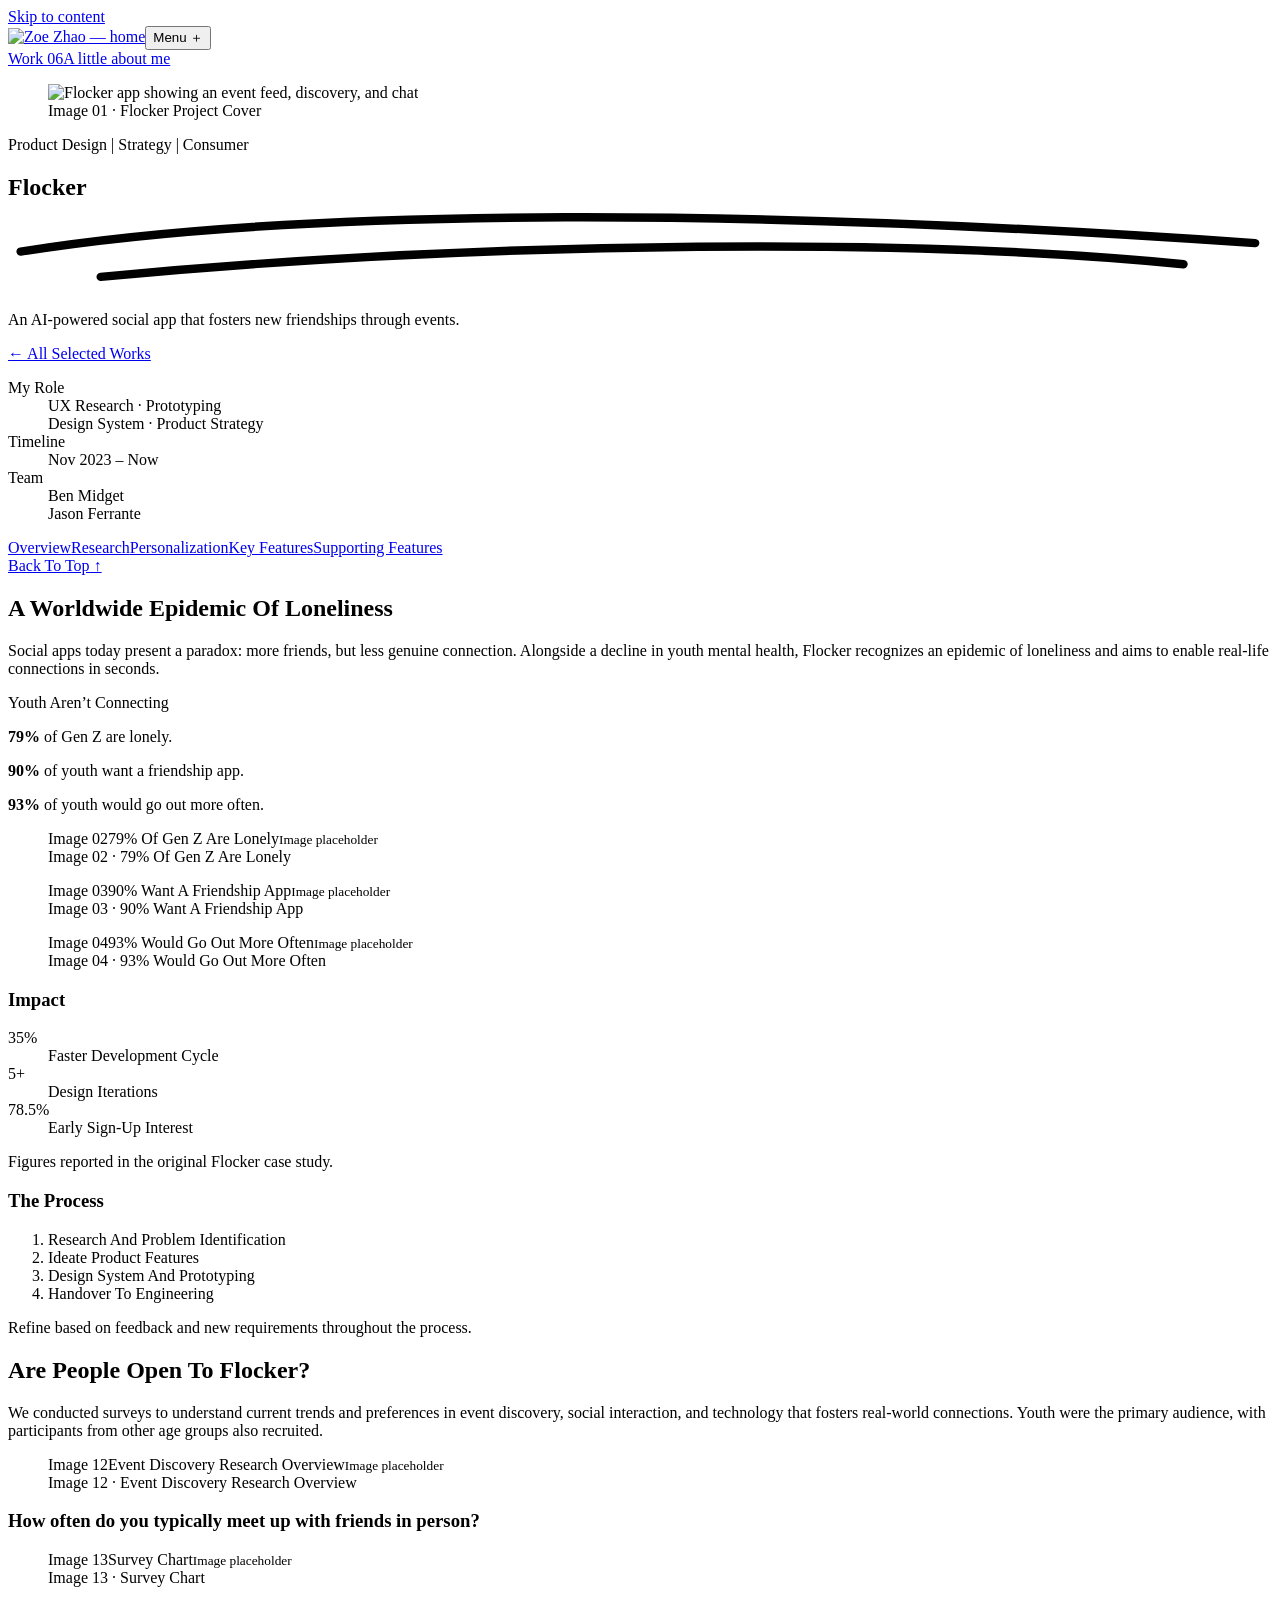
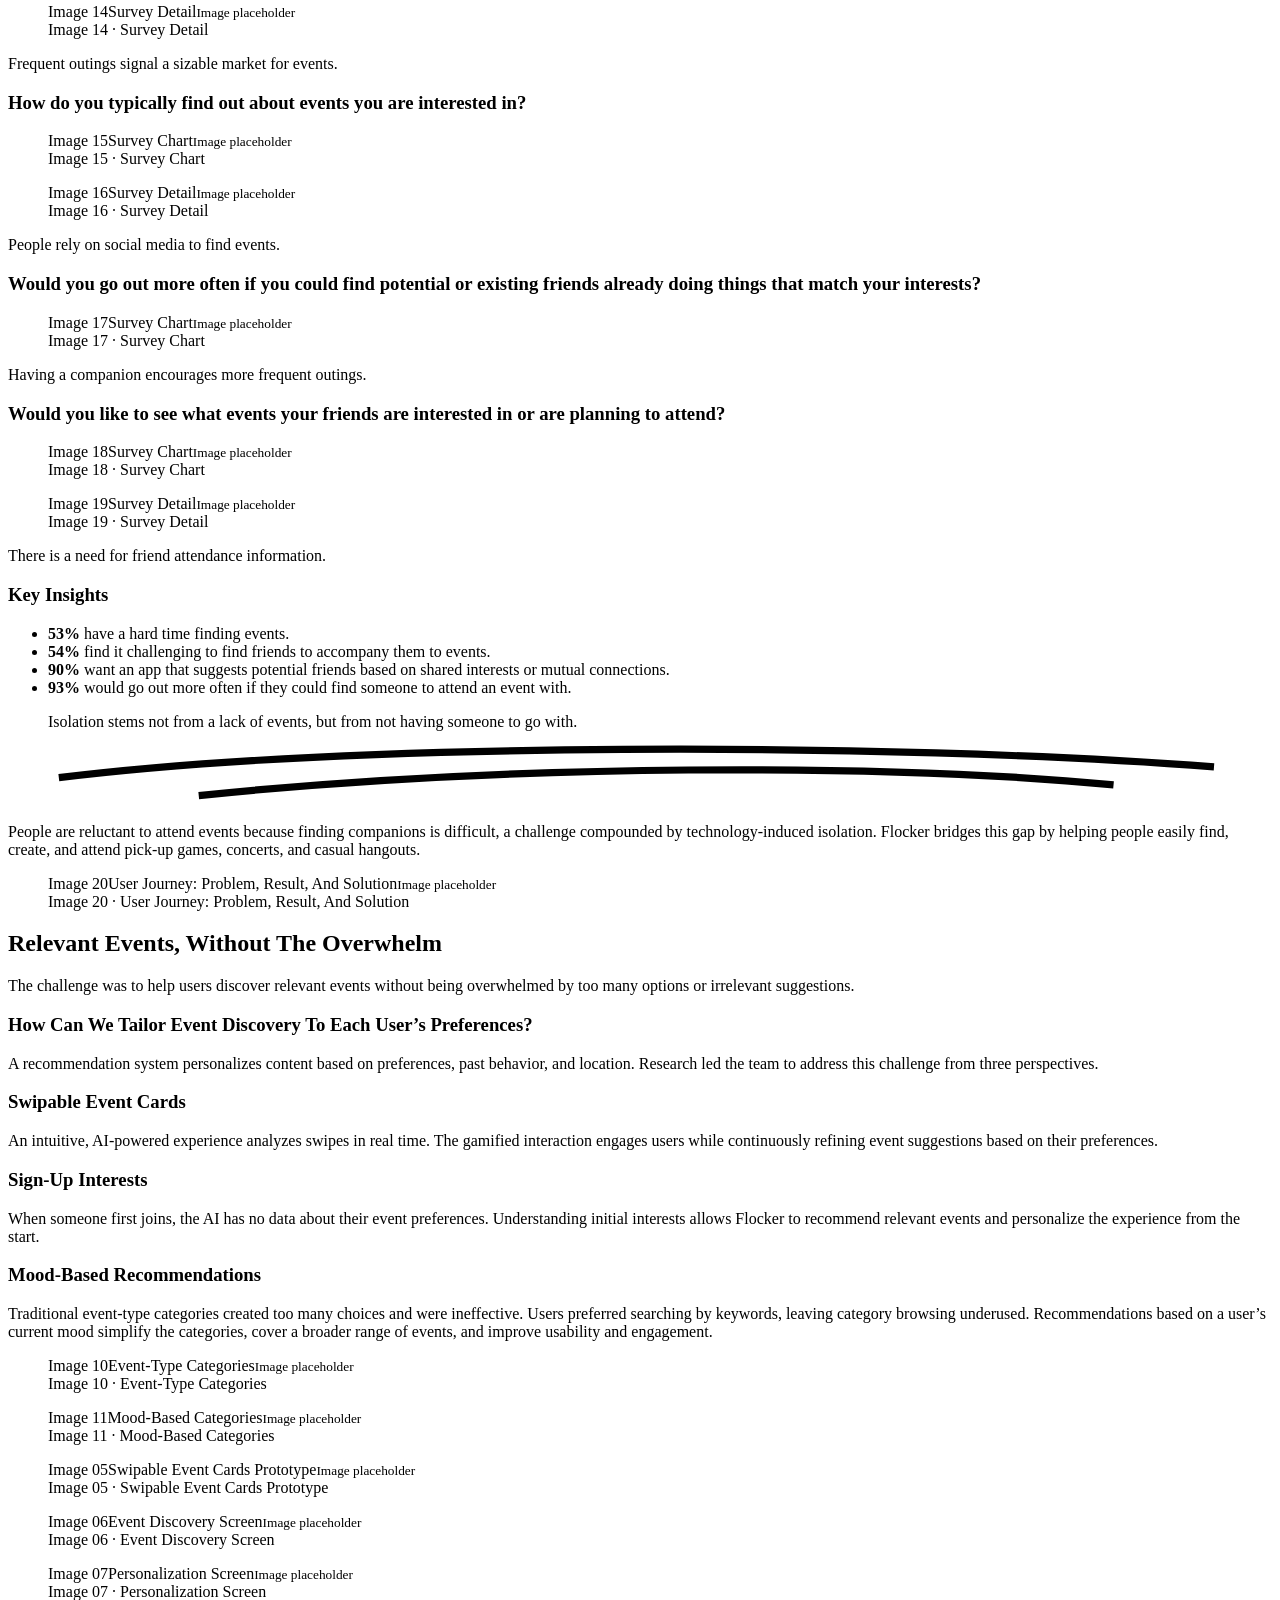
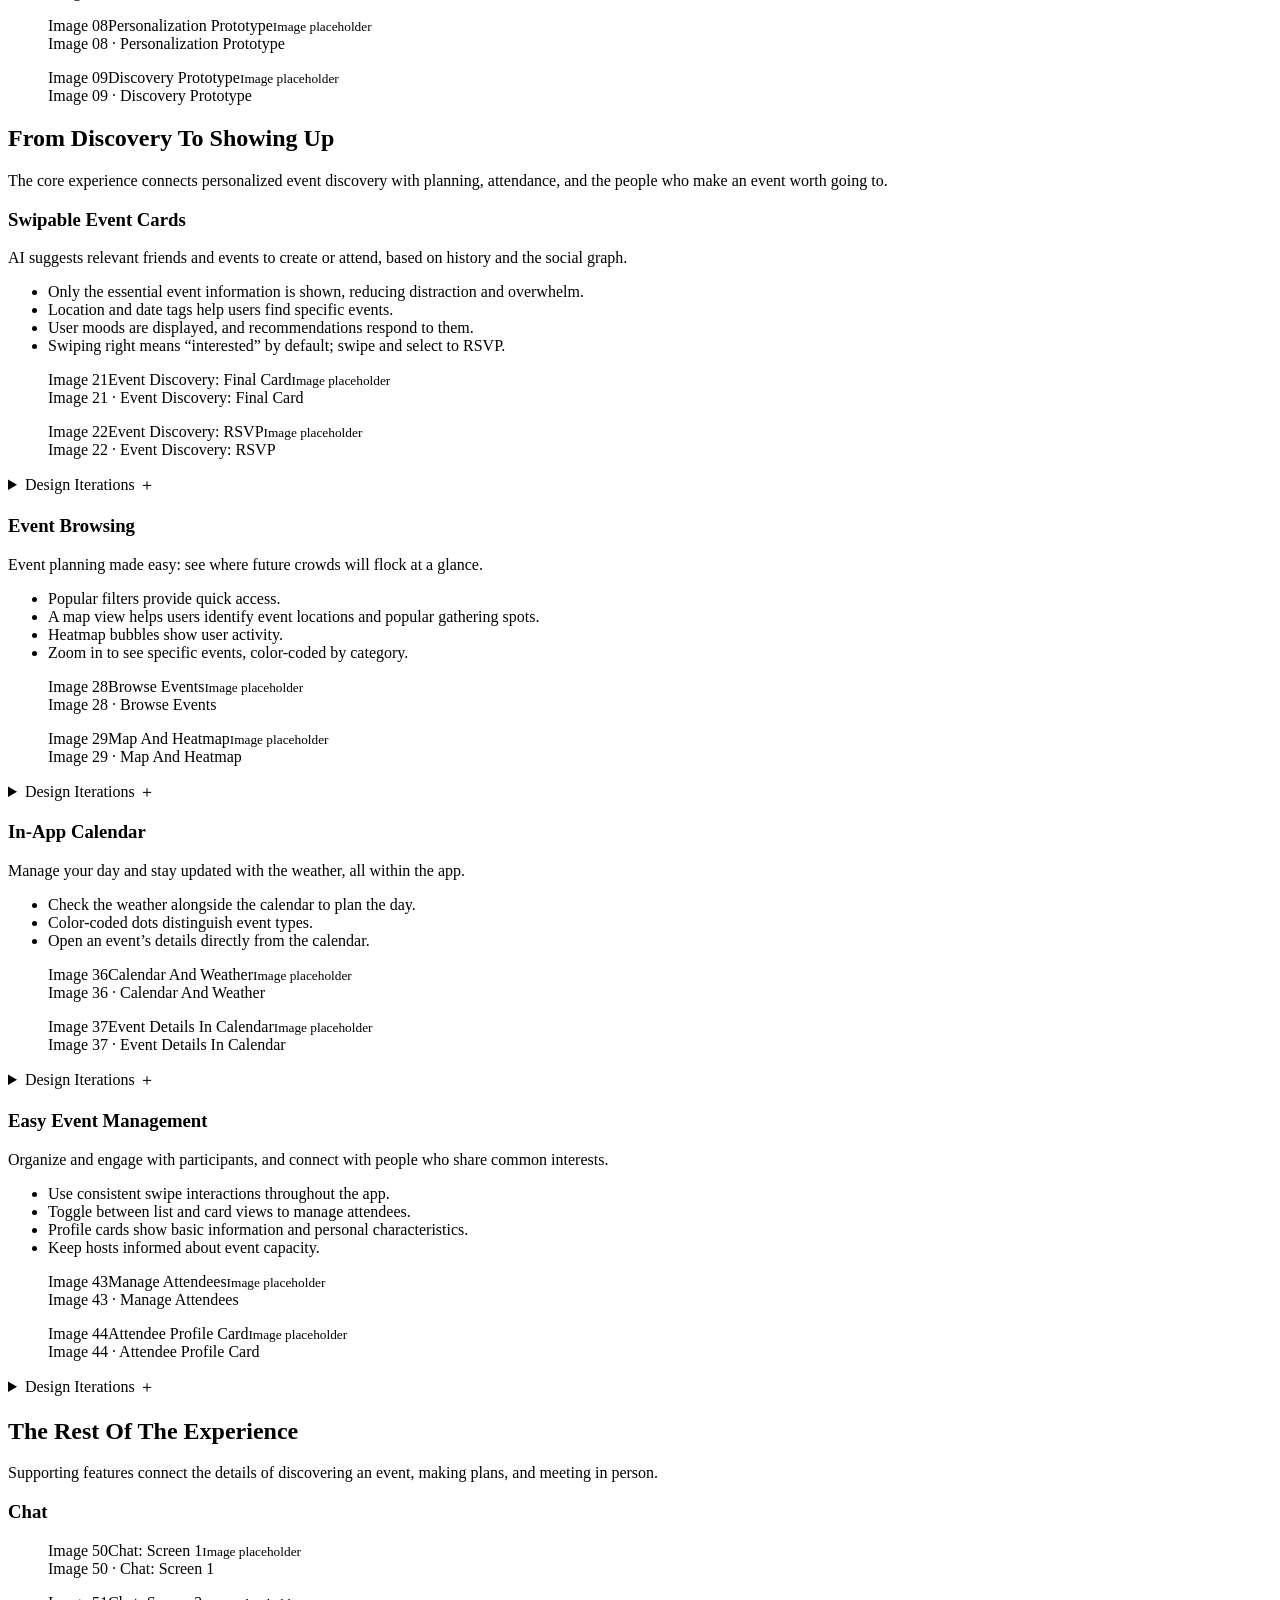
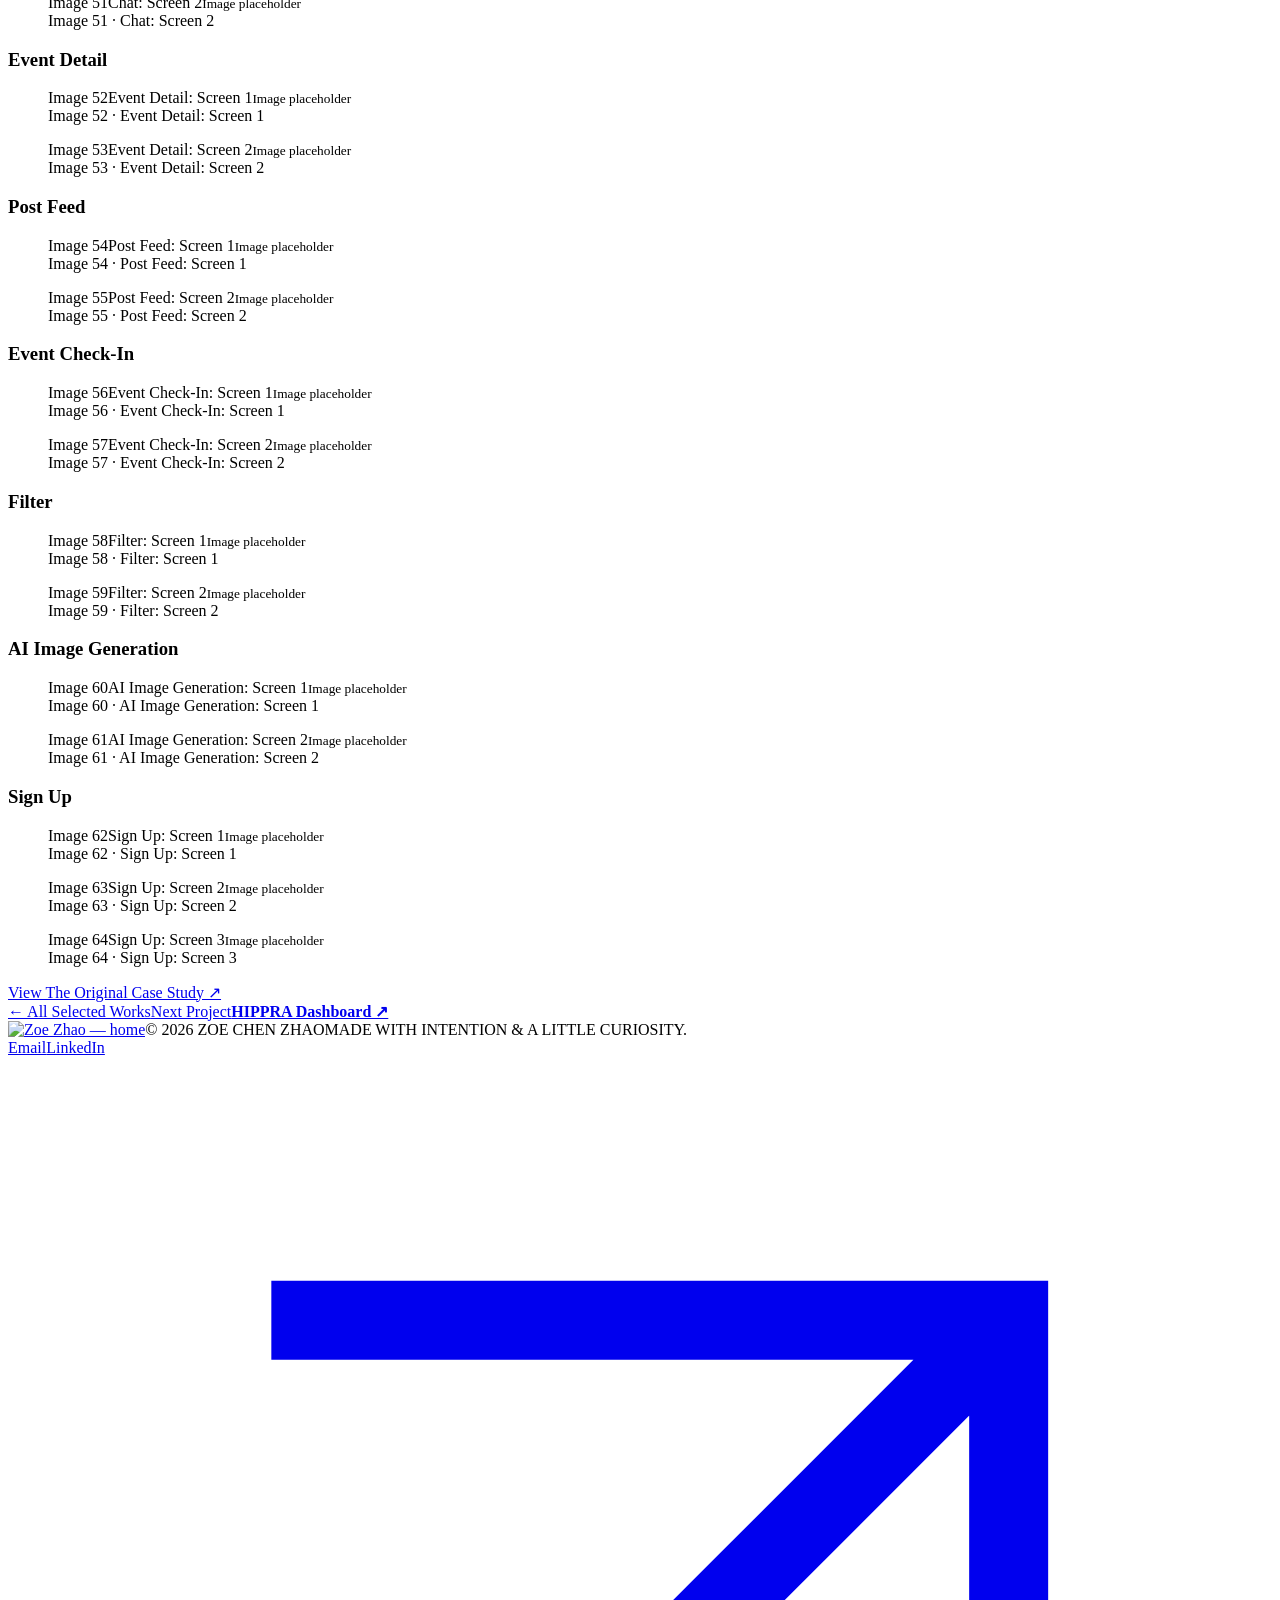
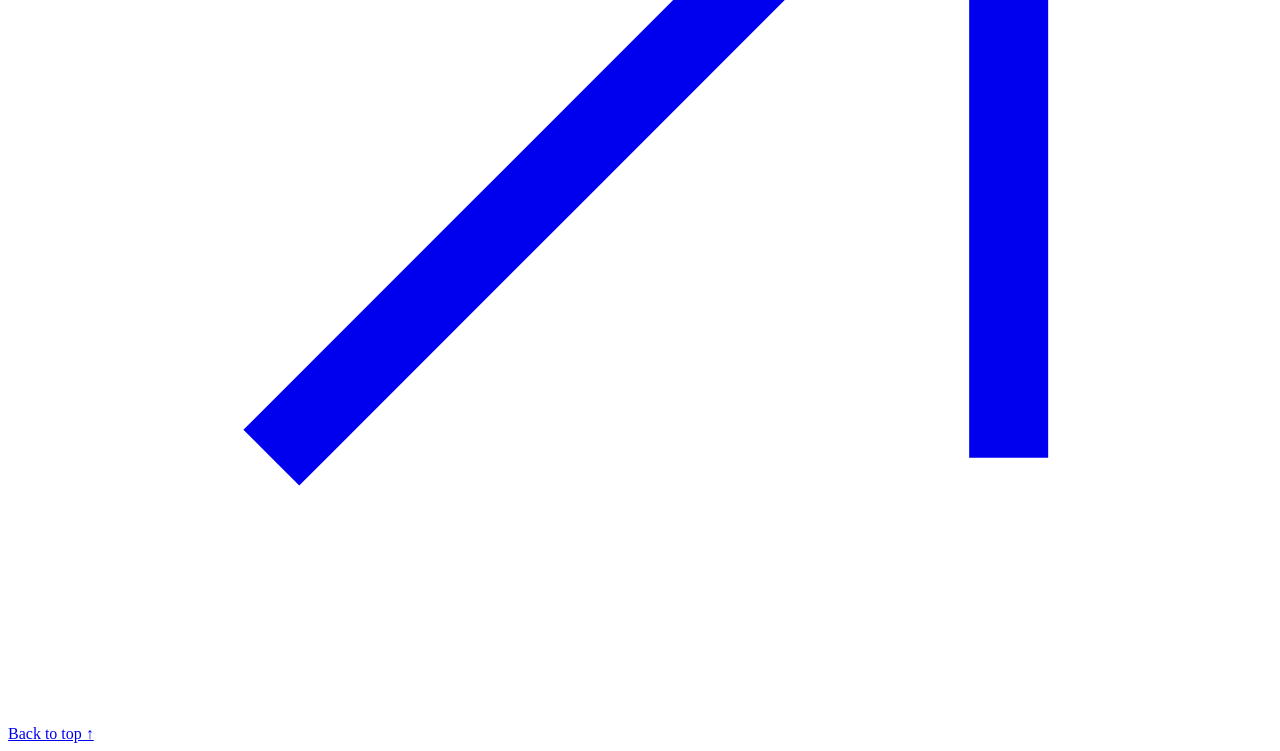
==== commit 2109bccb: "Refine Flocker with blue accents, scroll hero, equal metadata and split infographic" ====
--- a/flocker.html
+++ b/flocker.html
@@ -1,21 +1,22 @@
 <!DOCTYPE html>
-<html lang="en"><head><meta charset="utf-8"/><meta content="width=device-width, initial-scale=1" name="viewport"/><title>Flocker — Zoe Zhao</title><meta content="Designing Flocker: an AI-powered social app that helps people discover events, find companions, and build real-life friendships." name="description"/><meta content="#ffffff" name="theme-color"/><link href="/personal-web/assets/homepage-stock/website%20logo.png" rel="icon" type="image/png"/>  <script type="module" crossorigin src="/personal-web/assets/flocker-BKB2SB3B.js"></script>
+
+<html lang="en"><head><meta charset="utf-8"/><meta content="width=device-width, initial-scale=1" name="viewport"/><title>Flocker — Zoe Zhao</title><meta content="Designing Flocker: an AI-powered social app that helps people discover events, find companions, and build real-life friendships." name="description"/><meta content="#ffffff" name="theme-color"/><link href="/personal-web/assets/homepage-stock/website%20logo.png" rel="icon" type="image/png"/>  <script type="module" crossorigin src="/personal-web/assets/flocker-hJ-h2Thh.js"></script>
   <link rel="modulepreload" crossorigin href="/personal-web/assets/review-tzqNNwLt.js">
   <link rel="stylesheet" crossorigin href="/personal-web/assets/review-BXg6aoz_.css">
-  <link rel="stylesheet" crossorigin href="/personal-web/assets/flocker-xPmPy5At.css">
-</head><body class="case-page"><a class="skip-link" href="#main-content">Skip to content</a><header class="site-header"><a aria-label="Zoe home" class="wordmark" href="./index.html"><img alt="Zoe Zhao — home" class="site-logo" height="820" src="/personal-web/assets/homepage-stock/website%20logo.png" width="748"/></a><button aria-controls="navigation" aria-expanded="false" class="menu-toggle">Menu <span>＋</span></button><nav aria-label="Main navigation" id="navigation"><a class="active" href="./index.html#work">Work <span>06</span></a><a href="./index.html#about">A little about me</a></nav></header><main id="main-content"><section aria-labelledby="case-title" class="case-hero"><figure class="case-cover" data-case-asset="image-01" data-image-number="01"><img alt="Flocker Project Cover" class="asset-image case-source-image" data-image-number="01" data-source="https://static.wixstatic.com/media/61817c_738102193f9242ceb3006139cb7c4b07~mv2.png" data-src="https://static.wixstatic.com/media/61817c_738102193f9242ceb3006139cb7c4b07~mv2.png" decoding="async" hidden=""/><img alt="Flocker app showing an event feed, discovery, and chat" class="case-image-fallback" fetchpriority="high" height="3996" src="/personal-web/assets/homepage-stock/flocker.png" width="6232"/><figcaption>Image 01 · Flocker Project Cover</figcaption></figure>
+  <link rel="stylesheet" crossorigin href="/personal-web/assets/flocker-Dd4LyQZC.css">
+</head><body class="case-page flocker-page"><a class="skip-link" href="#main-content">Skip to content</a><header class="site-header"><a aria-label="Zoe home" class="wordmark" href="./index.html"><img alt="Zoe Zhao — home" class="site-logo" height="820" src="/personal-web/assets/homepage-stock/website%20logo.png" width="748"/></a><button aria-controls="navigation" aria-expanded="false" class="menu-toggle">Menu <span>＋</span></button><nav aria-label="Main navigation" id="navigation"><a class="active" href="./index.html#work">Work <span>06</span></a><a href="./index.html#about">A little about me</a></nav></header><main id="main-content"><section aria-labelledby="case-title" class="case-hero"><div class="case-hero-story"><div class="case-hero-stage"><figure class="case-cover" data-case-asset="image-01" data-image-number="01"><img alt="Flocker Project Cover" class="asset-image case-source-image" data-image-number="01" data-source="https://static.wixstatic.com/media/61817c_738102193f9242ceb3006139cb7c4b07~mv2.png" data-src="https://static.wixstatic.com/media/61817c_738102193f9242ceb3006139cb7c4b07~mv2.png" decoding="async" hidden=""/><img alt="Flocker app showing an event feed, discovery, and chat" class="case-image-fallback" fetchpriority="high" height="3996" src="/personal-web/assets/homepage-stock/flocker.png" width="6232"/><figcaption>Image 01 · Flocker Project Cover</figcaption></figure><div class="case-hero-intro"><div class="case-hero-copy"><p class="case-tags">Product Design <span>|</span> Strategy <span>|</span> Consumer</p><h1 id="case-title">Flocker<svg aria-hidden="true" class="case-scribble" fill="none" viewbox="0 0 300 20"><path d="M3 12C72 1 181 2 296 10M22 18C117 9 219 9 279 15" stroke="currentColor" stroke-linecap="round" stroke-width="2"></path></svg></h1><p class="case-lead">An AI-powered social app that fosters new friendships through events.</p></div></div></div></div>
 <a class="case-back" href="./index.html#work"><span aria-hidden="true">←</span> All Selected Works</a>
-<div class="case-hero-intro"><div class="case-hero-copy"><p class="case-tags">Product Design <span>|</span> Strategy <span>|</span> Consumer</p><h1 id="case-title">Flocker<svg aria-hidden="true" class="case-scribble" fill="none" viewbox="0 0 300 20"><path d="M3 12C72 1 181 2 296 10M22 18C117 9 219 9 279 15" stroke="currentColor" stroke-linecap="round" stroke-width="2"></path></svg></h1><p class="case-lead">An AI-powered social app that fosters new friendships through events.</p><a class="text-link" href="#overview">Explore The Case Study <span aria-hidden="true">↓</span></a></div></div>
-<dl class="case-meta"><div><dt>My Role</dt><dd>UX Research · Prototyping<br/>Design System · Product Strategy</dd></div><div><dt>Duration</dt><dd>1 Year</dd></div><div><dt>Team</dt><dd>Ben Midget<br/>Jason Ferrante</dd></div></dl>
+
+<dl class="case-meta"><div><dt>My Role</dt><dd>UX Research · Prototyping<br/>Design System · Product Strategy</dd></div><div><dt>Timeline</dt><dd>Nov 2023 – Now</dd></div><div><dt>Team</dt><dd>Ben Midget<br/>Jason Ferrante</dd></div></dl>
 </section>
 <div class="case-layout"><aside aria-label="Case study contents" class="case-outline"><nav><a aria-current="location" href="#overview">Overview</a><a href="#research">Research</a><a href="#personalization">Personalization</a><a href="#key-features">Key Features</a><a href="#assisting-features">Supporting Features</a></nav><a class="outline-back" href="#case-title">Back To Top ↑</a></aside><article class="case-content">
 <section class="case-section" id="overview"><div class="case-heading" data-case-reveal=""><h2>A Worldwide Epidemic Of Loneliness</h2><p>Social apps today present a paradox: more friends, but less genuine connection. Alongside a decline in youth mental health, Flocker recognizes an epidemic of loneliness and aims to enable real-life connections in seconds.</p></div>
-<div class="loneliness-note" data-case-reveal=""><span>Youth Aren’t Connecting</span><p><strong>79%</strong> of Gen Z are lonely.</p><p><strong>90%</strong> of youth want a friendship app.</p><p><strong>93%</strong> of youth would go out more often.</p></div><figure class="case-media diagram" data-case-asset="image-02" data-image-number="02"><img alt="Youth And Real-Life Connection" class="asset-image case-source-image" data-image-number="02" data-source="https://static.wixstatic.com/media/61817c_ff33826d3273439e8126e9adcb520b42~mv2.png/v1/fill/w_784,h_146,al_c,q_85,usm_0.66_1.00_0.01,enc_avif,quality_auto/61817c_ff33826d3273439e8126e9adcb520b42~mv2.png" data-src="https://static.wixstatic.com/media/61817c_ff33826d3273439e8126e9adcb520b42~mv2.png/v1/fill/w_784,h_146,al_c,q_85,usm_0.66_1.00_0.01,enc_avif,quality_auto/61817c_ff33826d3273439e8126e9adcb520b42~mv2.png" decoding="async" hidden=""/><div aria-label="Image 02 placeholder: Youth And Real-Life Connection" class="asset-slot case-image-fallback" role="img"><span class="asset-number">Image 02</span><span>Youth And Real-Life Connection</span><small>Image placeholder</small></div><figcaption>Image 02 · Youth And Real-Life Connection</figcaption></figure>
+<div class="loneliness-note" data-case-reveal=""><span>Youth Aren’t Connecting</span><p><strong>79%</strong> of Gen Z are lonely.</p><p><strong>90%</strong> of youth want a friendship app.</p><p><strong>93%</strong> of youth would go out more often.</p></div><div class="connection-infographics"><figure class="case-media diagram connection-infographic" data-case-asset="image-02" data-crop-panel="0" data-image-number="02" data-original-image-number="02"><div class="asset-crop"><img alt="79% Of Gen Z Are Lonely" class="asset-image case-source-image" data-image-number="02" data-source="https://static.wixstatic.com/media/61817c_ff33826d3273439e8126e9adcb520b42~mv2.png/v1/fill/w_784,h_146,al_c,q_85,usm_0.66_1.00_0.01,enc_avif,quality_auto/61817c_ff33826d3273439e8126e9adcb520b42~mv2.png" data-src="https://static.wixstatic.com/media/61817c_ff33826d3273439e8126e9adcb520b42~mv2.png/v1/fill/w_784,h_146,al_c,q_85,usm_0.66_1.00_0.01,enc_avif,quality_auto/61817c_ff33826d3273439e8126e9adcb520b42~mv2.png" decoding="async" hidden=""/></div><div aria-label="Image 02 placeholder: 79% Of Gen Z Are Lonely" class="asset-slot case-image-fallback" role="img"><span class="asset-number">Image 02</span><span>79% Of Gen Z Are Lonely</span><small>Image placeholder</small></div><figcaption>Image 02 · 79% Of Gen Z Are Lonely</figcaption></figure><figure class="case-media diagram connection-infographic" data-case-asset="image-03" data-crop-panel="1" data-image-number="03" data-original-image-number="02"><div class="asset-crop"><img alt="90% Want A Friendship App" class="asset-image case-source-image" data-image-number="03" data-source="https://static.wixstatic.com/media/61817c_ff33826d3273439e8126e9adcb520b42~mv2.png/v1/fill/w_784,h_146,al_c,q_85,usm_0.66_1.00_0.01,enc_avif,quality_auto/61817c_ff33826d3273439e8126e9adcb520b42~mv2.png" data-src="https://static.wixstatic.com/media/61817c_ff33826d3273439e8126e9adcb520b42~mv2.png/v1/fill/w_784,h_146,al_c,q_85,usm_0.66_1.00_0.01,enc_avif,quality_auto/61817c_ff33826d3273439e8126e9adcb520b42~mv2.png" decoding="async" hidden=""/></div><div aria-label="Image 03 placeholder: 90% Want A Friendship App" class="asset-slot case-image-fallback" role="img"><span class="asset-number">Image 03</span><span>90% Want A Friendship App</span><small>Image placeholder</small></div><figcaption>Image 03 · 90% Want A Friendship App</figcaption></figure><figure class="case-media diagram connection-infographic" data-case-asset="image-04" data-crop-panel="2" data-image-number="04" data-original-image-number="02"><div class="asset-crop"><img alt="93% Would Go Out More Often" class="asset-image case-source-image" data-image-number="04" data-source="https://static.wixstatic.com/media/61817c_ff33826d3273439e8126e9adcb520b42~mv2.png/v1/fill/w_784,h_146,al_c,q_85,usm_0.66_1.00_0.01,enc_avif,quality_auto/61817c_ff33826d3273439e8126e9adcb520b42~mv2.png" data-src="https://static.wixstatic.com/media/61817c_ff33826d3273439e8126e9adcb520b42~mv2.png/v1/fill/w_784,h_146,al_c,q_85,usm_0.66_1.00_0.01,enc_avif,quality_auto/61817c_ff33826d3273439e8126e9adcb520b42~mv2.png" decoding="async" hidden=""/></div><div aria-label="Image 04 placeholder: 93% Would Go Out More Often" class="asset-slot case-image-fallback" role="img"><span class="asset-number">Image 04</span><span>93% Would Go Out More Often</span><small>Image placeholder</small></div><figcaption>Image 04 · 93% Would Go Out More Often</figcaption></figure></div>
 <div class="case-impact" data-case-reveal=""><h3>Impact</h3><dl><div><dt>35%</dt><dd>Faster Development Cycle</dd></div><div><dt>5+</dt><dd>Design Iterations</dd></div><div><dt>78.5%</dt><dd>Early Sign-Up Interest</dd></div></dl><p class="case-footnote">Figures reported in the original Flocker case study.</p></div>
 <div class="case-process" data-case-reveal=""><h3>The Process</h3><ol><li>Research And Problem Identification</li><li>Ideate Product Features</li><li>Design System And Prototyping</li><li>Handover To Engineering</li></ol><p>Refine based on feedback and new requirements throughout the process.</p></div></section>
-<section class="case-section" id="research"><div class="case-heading" data-case-reveal=""><h2>Are People Open To Flocker?</h2><p>We conducted surveys to understand current trends and preferences in event discovery, social interaction, and technology that fosters real-world connections. Youth were the primary audience, with participants from other age groups also recruited.</p></div><figure class="case-media diagram" data-case-asset="image-10" data-image-number="10"><img alt="Event Discovery Research Overview" class="asset-image case-source-image" data-image-number="10" data-source="https://static.wixstatic.com/media/61817c_abf1e59163684fd1b2a421ca7c750beb~mv2.png/v1/fill/w_600,h_188,al_c,q_85,usm_0.66_1.00_0.01,enc_avif,quality_auto/%E5%B1%8F%E5%B9%95%E6%88%AA%E5%9B%BE%202024-07-23%20020254.png" data-src="https://static.wixstatic.com/media/61817c_abf1e59163684fd1b2a421ca7c750beb~mv2.png/v1/fill/w_600,h_188,al_c,q_85,usm_0.66_1.00_0.01,enc_avif,quality_auto/%E5%B1%8F%E5%B9%95%E6%88%AA%E5%9B%BE%202024-07-23%20020254.png" decoding="async" hidden=""/><div aria-label="Image 10 placeholder: Event Discovery Research Overview" class="asset-slot case-image-fallback" role="img"><span class="asset-number">Image 10</span><span>Event Discovery Research Overview</span><small>Image placeholder</small></div><figcaption>Image 10 · Event Discovery Research Overview</figcaption></figure><div class="research-grid"><div class="research-item" data-case-reveal=""><h3>How often do you typically meet up with friends in person?</h3><div class="survey-images"><figure class="case-media chart" data-case-asset="image-11" data-image-number="11"><img alt="Survey Chart" class="asset-image case-source-image" data-image-number="11" data-source="https://static.wixstatic.com/media/61817c_70e7c77875a54ee5be0eca1021baf1d3~mv2.png/v1/fill/w_234,h_201,al_c,q_85,usm_0.66_1.00_0.01,enc_avif,quality_auto/Group%20133594.png" data-src="https://static.wixstatic.com/media/61817c_70e7c77875a54ee5be0eca1021baf1d3~mv2.png/v1/fill/w_234,h_201,al_c,q_85,usm_0.66_1.00_0.01,enc_avif,quality_auto/Group%20133594.png" decoding="async" hidden=""/><div aria-label="Image 11 placeholder: Survey Chart" class="asset-slot case-image-fallback" role="img"><span class="asset-number">Image 11</span><span>Survey Chart</span><small>Image placeholder</small></div><figcaption>Image 11 · Survey Chart</figcaption></figure><figure class="case-media chart" data-case-asset="image-12" data-image-number="12"><img alt="Survey Detail" class="asset-image case-source-image" data-image-number="12" data-source="https://static.wixstatic.com/media/61817c_0525db3a129d4081849555454436eea7~mv2.png/v1/crop/x_1353,y_329,w_651,h_309/fill/w_163,h_77,al_c,q_85,usm_0.66_1.00_0.01,enc_avif,quality_auto/output%20(1).png" data-src="https://static.wixstatic.com/media/61817c_0525db3a129d4081849555454436eea7~mv2.png/v1/crop/x_1353,y_329,w_651,h_309/fill/w_163,h_77,al_c,q_85,usm_0.66_1.00_0.01,enc_avif,quality_auto/output%20(1).png" decoding="async" hidden=""/><div aria-label="Image 12 placeholder: Survey Detail" class="asset-slot case-image-fallback" role="img"><span class="asset-number">Image 12</span><span>Survey Detail</span><small>Image placeholder</small></div><figcaption>Image 12 · Survey Detail</figcaption></figure></div><p>Frequent outings signal a sizable market for events.</p></div><div class="research-item" data-case-reveal=""><h3>How do you typically find out about events you are interested in?</h3><div class="survey-images"><figure class="case-media chart" data-case-asset="image-13" data-image-number="13"><img alt="Survey Chart" class="asset-image case-source-image" data-image-number="13" data-source="https://static.wixstatic.com/media/61817c_b144869488074295b41d1e3896e03ad0~mv2.png/v1/fill/w_456,h_271,al_c,q_85,usm_0.66_1.00_0.01,enc_avif,quality_auto/output%20(8).png" data-src="https://static.wixstatic.com/media/61817c_b144869488074295b41d1e3896e03ad0~mv2.png/v1/fill/w_456,h_271,al_c,q_85,usm_0.66_1.00_0.01,enc_avif,quality_auto/output%20(8).png" decoding="async" hidden=""/><div aria-label="Image 13 placeholder: Survey Chart" class="asset-slot case-image-fallback" role="img"><span class="asset-number">Image 13</span><span>Survey Chart</span><small>Image placeholder</small></div><figcaption>Image 13 · Survey Chart</figcaption></figure><figure class="case-media chart" data-case-asset="image-14" data-image-number="14"><img alt="Survey Detail" class="asset-image case-source-image" data-image-number="14" data-source="https://static.wixstatic.com/media/61817c_5d667774132b48148480c82cbc16615e~mv2.png/v1/crop/x_1430,y_353,w_879,h_264/fill/w_221,h_66,al_c,q_85,usm_0.66_1.00_0.01,enc_avif,quality_auto/output%20(2).png" data-src="https://static.wixstatic.com/media/61817c_5d667774132b48148480c82cbc16615e~mv2.png/v1/crop/x_1430,y_353,w_879,h_264/fill/w_221,h_66,al_c,q_85,usm_0.66_1.00_0.01,enc_avif,quality_auto/output%20(2).png" decoding="async" hidden=""/><div aria-label="Image 14 placeholder: Survey Detail" class="asset-slot case-image-fallback" role="img"><span class="asset-number">Image 14</span><span>Survey Detail</span><small>Image placeholder</small></div><figcaption>Image 14 · Survey Detail</figcaption></figure></div><p>People rely on social media to find events.</p></div><div class="research-item" data-case-reveal=""><h3>Would you go out more often if you could find potential or existing friends already doing things that match your interests?</h3><div class="survey-images"><figure class="case-media chart" data-case-asset="image-15" data-image-number="15"><img alt="Survey Chart" class="asset-image case-source-image" data-image-number="15" data-source="https://static.wixstatic.com/media/61817c_51c32b6cfdfb4f1885fc5887c2062bfa~mv2.png/v1/crop/x_680,y_14,w_3109,h_2374/fill/w_221,h_170,al_c,q_85,usm_0.66_1.00_0.01,enc_avif,quality_auto/Group%20133595.png" data-src="https://static.wixstatic.com/media/61817c_51c32b6cfdfb4f1885fc5887c2062bfa~mv2.png/v1/crop/x_680,y_14,w_3109,h_2374/fill/w_221,h_170,al_c,q_85,usm_0.66_1.00_0.01,enc_avif,quality_auto/Group%20133595.png" decoding="async" hidden=""/><div aria-label="Image 15 placeholder: Survey Chart" class="asset-slot case-image-fallback" role="img"><span class="asset-number">Image 15</span><span>Survey Chart</span><small>Image placeholder</small></div><figcaption>Image 15 · Survey Chart</figcaption></figure></div><p>Having a companion encourages more frequent outings.</p></div><div class="research-item" data-case-reveal=""><h3>Would you like to see what events your friends are interested in or are planning to attend?</h3><div class="survey-images"><figure class="case-media chart" data-case-asset="image-16" data-image-number="16"><img alt="Survey Chart" class="asset-image case-source-image" data-image-number="16" data-source="https://static.wixstatic.com/media/61817c_e0f87192692b4560928dbb9e04ff7b5c~mv2.png/v1/crop/x_955,y_0,w_2806,h_2564/fill/w_188,h_172,al_c,q_85,usm_0.66_1.00_0.01,enc_avif,quality_auto/Group%20133596.png" data-src="https://static.wixstatic.com/media/61817c_e0f87192692b4560928dbb9e04ff7b5c~mv2.png/v1/crop/x_955,y_0,w_2806,h_2564/fill/w_188,h_172,al_c,q_85,usm_0.66_1.00_0.01,enc_avif,quality_auto/Group%20133596.png" decoding="async" hidden=""/><div aria-label="Image 16 placeholder: Survey Chart" class="asset-slot case-image-fallback" role="img"><span class="asset-number">Image 16</span><span>Survey Chart</span><small>Image placeholder</small></div><figcaption>Image 16 · Survey Chart</figcaption></figure><figure class="case-media chart" data-case-asset="image-17" data-image-number="17"><img alt="Survey Detail" class="asset-image case-source-image" data-image-number="17" data-source="https://static.wixstatic.com/media/61817c_ad9bbc2ae333493e9b48e0cb73112f28~mv2.png/v1/crop/x_2004,y_683,w_243,h_217/fill/w_74,h_66,al_c,q_85,usm_0.66_1.00_0.01,enc_avif,quality_auto/output%20(9).png" data-src="https://static.wixstatic.com/media/61817c_ad9bbc2ae333493e9b48e0cb73112f28~mv2.png/v1/crop/x_2004,y_683,w_243,h_217/fill/w_74,h_66,al_c,q_85,usm_0.66_1.00_0.01,enc_avif,quality_auto/output%20(9).png" decoding="async" hidden=""/><div aria-label="Image 17 placeholder: Survey Detail" class="asset-slot case-image-fallback" role="img"><span class="asset-number">Image 17</span><span>Survey Detail</span><small>Image placeholder</small></div><figcaption>Image 17 · Survey Detail</figcaption></figure></div><p>There is a need for friend attendance information.</p></div></div><div class="research-insights" data-case-reveal=""><h3>Key Insights</h3><ul><li><strong>53%</strong> have a hard time finding events.</li><li><strong>54%</strong> find it challenging to find friends to accompany them to events.</li><li><strong>90%</strong> want an app that suggests potential friends based on shared interests or mutual connections.</li><li><strong>93%</strong> would go out more often if they could find someone to attend an event with.</li></ul></div><blockquote class="case-pullquote" data-case-reveal="">Isolation stems not from a lack of events, but from <span>not having someone to go with.</span><svg aria-hidden="true" fill="none" viewbox="0 0 330 20"><path d="M3 13C85 3 233 3 325 10M42 18C129 9 234 9 297 15" stroke="currentColor" stroke-width="2"></path></svg></blockquote>
-<div class="case-text" data-case-reveal=""><p>People are reluctant to attend events because finding companions is difficult, a challenge compounded by technology-induced isolation. Flocker bridges this gap by helping people easily find, create, and attend pick-up games, concerts, and casual hangouts.</p></div><figure class="case-media diagram" data-case-asset="image-18" data-image-number="18"><img alt="User Journey: Problem, Result, And Solution" class="asset-image case-source-image" data-image-number="18" data-source="https://static.wixstatic.com/media/61817c_7dbdac3d36fc44df805e73050ce4b917~mv2.png/v1/crop/x_122,y_113,w_8315,h_4166/fill/w_955,h_478,al_c,q_90,usm_0.66_1.00_0.01,enc_avif,quality_auto/user%20journey%20(1).png" data-src="https://static.wixstatic.com/media/61817c_7dbdac3d36fc44df805e73050ce4b917~mv2.png/v1/crop/x_122,y_113,w_8315,h_4166/fill/w_955,h_478,al_c,q_90,usm_0.66_1.00_0.01,enc_avif,quality_auto/user%20journey%20(1).png" decoding="async" hidden=""/><div aria-label="Image 18 placeholder: User Journey: Problem, Result, And Solution" class="asset-slot case-image-fallback" role="img"><span class="asset-number">Image 18</span><span>User Journey: Problem, Result, And Solution</span><small>Image placeholder</small></div><figcaption>Image 18 · User Journey: Problem, Result, And Solution</figcaption></figure></section>
+<section class="case-section" id="research"><div class="case-heading" data-case-reveal=""><h2>Are People Open To Flocker?</h2><p>We conducted surveys to understand current trends and preferences in event discovery, social interaction, and technology that fosters real-world connections. Youth were the primary audience, with participants from other age groups also recruited.</p></div><figure class="case-media diagram" data-case-asset="image-12" data-image-number="12" data-original-image-number="10"><img alt="Event Discovery Research Overview" class="asset-image case-source-image" data-image-number="12" data-source="https://static.wixstatic.com/media/61817c_abf1e59163684fd1b2a421ca7c750beb~mv2.png/v1/fill/w_600,h_188,al_c,q_85,usm_0.66_1.00_0.01,enc_avif,quality_auto/%E5%B1%8F%E5%B9%95%E6%88%AA%E5%9B%BE%202024-07-23%20020254.png" data-src="https://static.wixstatic.com/media/61817c_abf1e59163684fd1b2a421ca7c750beb~mv2.png/v1/fill/w_600,h_188,al_c,q_85,usm_0.66_1.00_0.01,enc_avif,quality_auto/%E5%B1%8F%E5%B9%95%E6%88%AA%E5%9B%BE%202024-07-23%20020254.png" decoding="async" hidden=""/><div aria-label="Image 12 placeholder: Event Discovery Research Overview" class="asset-slot case-image-fallback" role="img"><span class="asset-number">Image 12</span><span>Event Discovery Research Overview</span><small>Image placeholder</small></div><figcaption>Image 12 · Event Discovery Research Overview</figcaption></figure><div class="research-grid"><div class="research-item" data-case-reveal=""><h3>How often do you typically meet up with friends in person?</h3><div class="survey-images"><figure class="case-media chart" data-case-asset="image-13" data-image-number="13" data-original-image-number="11"><img alt="Survey Chart" class="asset-image case-source-image" data-image-number="13" data-source="https://static.wixstatic.com/media/61817c_70e7c77875a54ee5be0eca1021baf1d3~mv2.png/v1/fill/w_234,h_201,al_c,q_85,usm_0.66_1.00_0.01,enc_avif,quality_auto/Group%20133594.png" data-src="https://static.wixstatic.com/media/61817c_70e7c77875a54ee5be0eca1021baf1d3~mv2.png/v1/fill/w_234,h_201,al_c,q_85,usm_0.66_1.00_0.01,enc_avif,quality_auto/Group%20133594.png" decoding="async" hidden=""/><div aria-label="Image 13 placeholder: Survey Chart" class="asset-slot case-image-fallback" role="img"><span class="asset-number">Image 13</span><span>Survey Chart</span><small>Image placeholder</small></div><figcaption>Image 13 · Survey Chart</figcaption></figure><figure class="case-media chart" data-case-asset="image-14" data-image-number="14" data-original-image-number="12"><img alt="Survey Detail" class="asset-image case-source-image" data-image-number="14" data-source="https://static.wixstatic.com/media/61817c_0525db3a129d4081849555454436eea7~mv2.png/v1/crop/x_1353,y_329,w_651,h_309/fill/w_163,h_77,al_c,q_85,usm_0.66_1.00_0.01,enc_avif,quality_auto/output%20(1).png" data-src="https://static.wixstatic.com/media/61817c_0525db3a129d4081849555454436eea7~mv2.png/v1/crop/x_1353,y_329,w_651,h_309/fill/w_163,h_77,al_c,q_85,usm_0.66_1.00_0.01,enc_avif,quality_auto/output%20(1).png" decoding="async" hidden=""/><div aria-label="Image 14 placeholder: Survey Detail" class="asset-slot case-image-fallback" role="img"><span class="asset-number">Image 14</span><span>Survey Detail</span><small>Image placeholder</small></div><figcaption>Image 14 · Survey Detail</figcaption></figure></div><p>Frequent outings signal a sizable market for events.</p></div><div class="research-item" data-case-reveal=""><h3>How do you typically find out about events you are interested in?</h3><div class="survey-images"><figure class="case-media chart" data-case-asset="image-15" data-image-number="15" data-original-image-number="13"><img alt="Survey Chart" class="asset-image case-source-image" data-image-number="15" data-source="https://static.wixstatic.com/media/61817c_b144869488074295b41d1e3896e03ad0~mv2.png/v1/fill/w_456,h_271,al_c,q_85,usm_0.66_1.00_0.01,enc_avif,quality_auto/output%20(8).png" data-src="https://static.wixstatic.com/media/61817c_b144869488074295b41d1e3896e03ad0~mv2.png/v1/fill/w_456,h_271,al_c,q_85,usm_0.66_1.00_0.01,enc_avif,quality_auto/output%20(8).png" decoding="async" hidden=""/><div aria-label="Image 15 placeholder: Survey Chart" class="asset-slot case-image-fallback" role="img"><span class="asset-number">Image 15</span><span>Survey Chart</span><small>Image placeholder</small></div><figcaption>Image 15 · Survey Chart</figcaption></figure><figure class="case-media chart" data-case-asset="image-16" data-image-number="16" data-original-image-number="14"><img alt="Survey Detail" class="asset-image case-source-image" data-image-number="16" data-source="https://static.wixstatic.com/media/61817c_5d667774132b48148480c82cbc16615e~mv2.png/v1/crop/x_1430,y_353,w_879,h_264/fill/w_221,h_66,al_c,q_85,usm_0.66_1.00_0.01,enc_avif,quality_auto/output%20(2).png" data-src="https://static.wixstatic.com/media/61817c_5d667774132b48148480c82cbc16615e~mv2.png/v1/crop/x_1430,y_353,w_879,h_264/fill/w_221,h_66,al_c,q_85,usm_0.66_1.00_0.01,enc_avif,quality_auto/output%20(2).png" decoding="async" hidden=""/><div aria-label="Image 16 placeholder: Survey Detail" class="asset-slot case-image-fallback" role="img"><span class="asset-number">Image 16</span><span>Survey Detail</span><small>Image placeholder</small></div><figcaption>Image 16 · Survey Detail</figcaption></figure></div><p>People rely on social media to find events.</p></div><div class="research-item" data-case-reveal=""><h3>Would you go out more often if you could find potential or existing friends already doing things that match your interests?</h3><div class="survey-images"><figure class="case-media chart" data-case-asset="image-17" data-image-number="17" data-original-image-number="15"><img alt="Survey Chart" class="asset-image case-source-image" data-image-number="17" data-source="https://static.wixstatic.com/media/61817c_51c32b6cfdfb4f1885fc5887c2062bfa~mv2.png/v1/crop/x_680,y_14,w_3109,h_2374/fill/w_221,h_170,al_c,q_85,usm_0.66_1.00_0.01,enc_avif,quality_auto/Group%20133595.png" data-src="https://static.wixstatic.com/media/61817c_51c32b6cfdfb4f1885fc5887c2062bfa~mv2.png/v1/crop/x_680,y_14,w_3109,h_2374/fill/w_221,h_170,al_c,q_85,usm_0.66_1.00_0.01,enc_avif,quality_auto/Group%20133595.png" decoding="async" hidden=""/><div aria-label="Image 17 placeholder: Survey Chart" class="asset-slot case-image-fallback" role="img"><span class="asset-number">Image 17</span><span>Survey Chart</span><small>Image placeholder</small></div><figcaption>Image 17 · Survey Chart</figcaption></figure></div><p>Having a companion encourages more frequent outings.</p></div><div class="research-item" data-case-reveal=""><h3>Would you like to see what events your friends are interested in or are planning to attend?</h3><div class="survey-images"><figure class="case-media chart" data-case-asset="image-18" data-image-number="18" data-original-image-number="16"><img alt="Survey Chart" class="asset-image case-source-image" data-image-number="18" data-source="https://static.wixstatic.com/media/61817c_e0f87192692b4560928dbb9e04ff7b5c~mv2.png/v1/crop/x_955,y_0,w_2806,h_2564/fill/w_188,h_172,al_c,q_85,usm_0.66_1.00_0.01,enc_avif,quality_auto/Group%20133596.png" data-src="https://static.wixstatic.com/media/61817c_e0f87192692b4560928dbb9e04ff7b5c~mv2.png/v1/crop/x_955,y_0,w_2806,h_2564/fill/w_188,h_172,al_c,q_85,usm_0.66_1.00_0.01,enc_avif,quality_auto/Group%20133596.png" decoding="async" hidden=""/><div aria-label="Image 18 placeholder: Survey Chart" class="asset-slot case-image-fallback" role="img"><span class="asset-number">Image 18</span><span>Survey Chart</span><small>Image placeholder</small></div><figcaption>Image 18 · Survey Chart</figcaption></figure><figure class="case-media chart" data-case-asset="image-19" data-image-number="19" data-original-image-number="17"><img alt="Survey Detail" class="asset-image case-source-image" data-image-number="19" data-source="https://static.wixstatic.com/media/61817c_ad9bbc2ae333493e9b48e0cb73112f28~mv2.png/v1/crop/x_2004,y_683,w_243,h_217/fill/w_74,h_66,al_c,q_85,usm_0.66_1.00_0.01,enc_avif,quality_auto/output%20(9).png" data-src="https://static.wixstatic.com/media/61817c_ad9bbc2ae333493e9b48e0cb73112f28~mv2.png/v1/crop/x_2004,y_683,w_243,h_217/fill/w_74,h_66,al_c,q_85,usm_0.66_1.00_0.01,enc_avif,quality_auto/output%20(9).png" decoding="async" hidden=""/><div aria-label="Image 19 placeholder: Survey Detail" class="asset-slot case-image-fallback" role="img"><span class="asset-number">Image 19</span><span>Survey Detail</span><small>Image placeholder</small></div><figcaption>Image 19 · Survey Detail</figcaption></figure></div><p>There is a need for friend attendance information.</p></div></div><div class="research-insights" data-case-reveal=""><h3>Key Insights</h3><ul><li><strong>53%</strong> have a hard time finding events.</li><li><strong>54%</strong> find it challenging to find friends to accompany them to events.</li><li><strong>90%</strong> want an app that suggests potential friends based on shared interests or mutual connections.</li><li><strong>93%</strong> would go out more often if they could find someone to attend an event with.</li></ul></div><blockquote class="case-pullquote" data-case-reveal="">Isolation stems not from a lack of events, but from <span>not having someone to go with.</span><svg aria-hidden="true" fill="none" viewbox="0 0 330 20"><path d="M3 13C85 3 233 3 325 10M42 18C129 9 234 9 297 15" stroke="currentColor" stroke-width="2"></path></svg></blockquote>
+<div class="case-text" data-case-reveal=""><p>People are reluctant to attend events because finding companions is difficult, a challenge compounded by technology-induced isolation. Flocker bridges this gap by helping people easily find, create, and attend pick-up games, concerts, and casual hangouts.</p></div><figure class="case-media diagram" data-case-asset="image-20" data-image-number="20" data-original-image-number="18"><img alt="User Journey: Problem, Result, And Solution" class="asset-image case-source-image" data-image-number="20" data-source="https://static.wixstatic.com/media/61817c_7dbdac3d36fc44df805e73050ce4b917~mv2.png/v1/crop/x_122,y_113,w_8315,h_4166/fill/w_955,h_478,al_c,q_90,usm_0.66_1.00_0.01,enc_avif,quality_auto/user%20journey%20(1).png" data-src="https://static.wixstatic.com/media/61817c_7dbdac3d36fc44df805e73050ce4b917~mv2.png/v1/crop/x_122,y_113,w_8315,h_4166/fill/w_955,h_478,al_c,q_90,usm_0.66_1.00_0.01,enc_avif,quality_auto/user%20journey%20(1).png" decoding="async" hidden=""/><div aria-label="Image 20 placeholder: User Journey: Problem, Result, And Solution" class="asset-slot case-image-fallback" role="img"><span class="asset-number">Image 20</span><span>User Journey: Problem, Result, And Solution</span><small>Image placeholder</small></div><figcaption>Image 20 · User Journey: Problem, Result, And Solution</figcaption></figure></section>
 <section class="case-section" id="personalization"><div class="case-heading" data-case-reveal=""><h2>Relevant Events, Without The Overwhelm</h2><p>The challenge was to help users discover relevant events without being overwhelmed by too many options or irrelevant suggestions.</p></div><div class="case-question" data-case-reveal=""><h3>How Can We Tailor Event Discovery To Each User’s Preferences?</h3><p>A recommendation system personalizes content based on preferences, past behavior, and location. Research led the team to address this challenge from three perspectives.</p></div>
-<div class="decision-list"><div data-case-reveal=""><h3>Swipable Event Cards</h3><p>An intuitive, AI-powered experience analyzes swipes in real time. The gamified interaction engages users while continuously refining event suggestions based on their preferences.</p></div><div data-case-reveal=""><h3>Sign-Up Interests</h3><p>When someone first joins, the AI has no data about their event preferences. Understanding initial interests allows Flocker to recommend relevant events and personalize the experience from the start.</p></div><div data-case-reveal=""><h3>Mood-Based Recommendations</h3><p>Traditional event-type categories created too many choices and were ineffective. Users preferred searching by keywords, leaving category browsing underused. Recommendations based on a user’s current mood simplify the categories, cover a broader range of events, and improve usability and engagement.</p></div></div><div class="category-comparison"><figure class="case-media diagram" data-case-asset="image-08" data-image-number="08"><img alt="Event-Type Categories" class="asset-image case-source-image" data-image-number="08" data-source="https://static.wixstatic.com/media/61817c_ba979fe29d214ad0ac9f3f96b74788e4~mv2.png/v1/fill/w_226,h_332,al_c,q_85,usm_0.66_1.00_0.01,enc_avif,quality_auto/Frame%201000002952%20(2).png" data-src="https://static.wixstatic.com/media/61817c_ba979fe29d214ad0ac9f3f96b74788e4~mv2.png/v1/fill/w_226,h_332,al_c,q_85,usm_0.66_1.00_0.01,enc_avif,quality_auto/Frame%201000002952%20(2).png" decoding="async" hidden=""/><div aria-label="Image 08 placeholder: Event-Type Categories" class="asset-slot case-image-fallback" role="img"><span class="asset-number">Image 08</span><span>Event-Type Categories</span><small>Image placeholder</small></div><figcaption>Image 08 · Event-Type Categories</figcaption></figure><figure class="case-media diagram" data-case-asset="image-09" data-image-number="09"><img alt="Mood-Based Categories" class="asset-image case-source-image" data-image-number="09" data-source="https://static.wixstatic.com/media/61817c_e278b69eaaca431d8d3d09e4d5487557~mv2.png/v1/fill/w_226,h_332,al_c,q_85,usm_0.66_1.00_0.01,enc_avif,quality_auto/Frame%201000002952.png" data-src="https://static.wixstatic.com/media/61817c_e278b69eaaca431d8d3d09e4d5487557~mv2.png/v1/fill/w_226,h_332,al_c,q_85,usm_0.66_1.00_0.01,enc_avif,quality_auto/Frame%201000002952.png" decoding="async" hidden=""/><div aria-label="Image 09 placeholder: Mood-Based Categories" class="asset-slot case-image-fallback" role="img"><span class="asset-number">Image 09</span><span>Mood-Based Categories</span><small>Image placeholder</small></div><figcaption>Image 09 · Mood-Based Categories</figcaption></figure></div>
-<div class="personalization-screens"><figure class="case-media screen" data-case-asset="image-03" data-image-number="03"><img alt="Swipable Event Cards Prototype" class="asset-image case-source-image" data-image-number="03" data-source="https://static.wixstatic.com/media/61817c_ad6b19c4cae64e77b931d370cc8d6edd~mv2.gif" data-src="https://static.wixstatic.com/media/61817c_ad6b19c4cae64e77b931d370cc8d6edd~mv2.gif" decoding="async" hidden=""/><div aria-label="Image 03 placeholder: Swipable Event Cards Prototype" class="asset-slot case-image-fallback" role="img"><span class="asset-number">Image 03</span><span>Swipable Event Cards Prototype</span><small>Image placeholder</small></div><figcaption>Image 03 · Swipable Event Cards Prototype</figcaption></figure><figure class="case-media screen" data-case-asset="image-04" data-image-number="04"><img alt="Event Discovery Screen" class="asset-image case-source-image" data-image-number="04" data-source="https://static.wixstatic.com/media/61817c_86e54c0dba4f4714bb97aea8a8e491fb~mv2.png/v1/fill/w_178,h_368,al_c,q_85,usm_0.66_1.00_0.01,enc_avif,quality_auto/%F0%9F%96%BC%EF%B8%8F%20PLACE%20YOUR%20SCREEN%20HERE%20(47).png" data-src="https://static.wixstatic.com/media/61817c_86e54c0dba4f4714bb97aea8a8e491fb~mv2.png/v1/fill/w_178,h_368,al_c,q_85,usm_0.66_1.00_0.01,enc_avif,quality_auto/%F0%9F%96%BC%EF%B8%8F%20PLACE%20YOUR%20SCREEN%20HERE%20(47).png" decoding="async" hidden=""/><div aria-label="Image 04 placeholder: Event Discovery Screen" class="asset-slot case-image-fallback" role="img"><span class="asset-number">Image 04</span><span>Event Discovery Screen</span><small>Image placeholder</small></div><figcaption>Image 04 · Event Discovery Screen</figcaption></figure><figure class="case-media screen" data-case-asset="image-05" data-image-number="05"><img alt="Personalization Screen" class="asset-image case-source-image" data-image-number="05" data-source="https://static.wixstatic.com/media/61817c_8571a4486b694d619cce465b54d3a523~mv2.png/v1/fill/w_178,h_368,al_c,q_85,usm_0.66_1.00_0.01,enc_avif,quality_auto/%F0%9F%96%BC%EF%B8%8F%20PLACE%20YOUR%20SCREEN%20HERE%20(48).png" data-src="https://static.wixstatic.com/media/61817c_8571a4486b694d619cce465b54d3a523~mv2.png/v1/fill/w_178,h_368,al_c,q_85,usm_0.66_1.00_0.01,enc_avif,quality_auto/%F0%9F%96%BC%EF%B8%8F%20PLACE%20YOUR%20SCREEN%20HERE%20(48).png" decoding="async" hidden=""/><div aria-label="Image 05 placeholder: Personalization Screen" class="asset-slot case-image-fallback" role="img"><span class="asset-number">Image 05</span><span>Personalization Screen</span><small>Image placeholder</small></div><figcaption>Image 05 · Personalization Screen</figcaption></figure><figure class="case-media screen" data-case-asset="image-06" data-image-number="06"><img alt="Personalization Prototype" class="asset-image case-source-image" data-image-number="06" data-source="https://static.wixstatic.com/media/61817c_72edc536e3e14429b1b0f018afe9b9af~mv2.gif" data-src="https://static.wixstatic.com/media/61817c_72edc536e3e14429b1b0f018afe9b9af~mv2.gif" decoding="async" hidden=""/><div aria-label="Image 06 placeholder: Personalization Prototype" class="asset-slot case-image-fallback" role="img"><span class="asset-number">Image 06</span><span>Personalization Prototype</span><small>Image placeholder</small></div><figcaption>Image 06 · Personalization Prototype</figcaption></figure><figure class="case-media screen" data-case-asset="image-07" data-image-number="07"><img alt="Discovery Prototype" class="asset-image case-source-image" data-image-number="07" data-source="https://static.wixstatic.com/media/61817c_0d3cb8fa24bf4ac8aefdc9082eb969c8~mv2.gif" data-src="https://static.wixstatic.com/media/61817c_0d3cb8fa24bf4ac8aefdc9082eb969c8~mv2.gif" decoding="async" hidden=""/><div aria-label="Image 07 placeholder: Discovery Prototype" class="asset-slot case-image-fallback" role="img"><span class="asset-number">Image 07</span><span>Discovery Prototype</span><small>Image placeholder</small></div><figcaption>Image 07 · Discovery Prototype</figcaption></figure></div></section>
-<section class="case-section case-features" id="key-features"><div class="case-heading" data-case-reveal=""><h2>From Discovery To Showing Up</h2><p>The core experience connects personalized event discovery with planning, attendance, and the people who make an event worth going to.</p></div><section class="feature-section" id="swipable-cards"><div class="feature-layout"><div class="feature-copy" data-case-reveal=""><h3>Swipable Event Cards</h3><p>AI suggests relevant friends and events to create or attend, based on history and the social graph.</p><ul><li>Only the essential event information is shown, reducing distraction and overwhelm.</li><li>Location and date tags help users find specific events.</li><li>User moods are displayed, and recommendations respond to them.</li><li>Swiping right means “interested” by default; swipe and select to RSVP.</li></ul></div><div data-case-reveal=""><div class="screen-pair"><figure class="case-media screen" data-case-asset="image-19" data-image-number="19"><img alt="Event Discovery: Final Card" class="asset-image case-source-image" data-image-number="19" data-source="https://static.wixstatic.com/media/61817c_8a8699fb7fec43b3972f5924a7f706e9~mv2.png/v1/fill/w_220,h_454,al_c,q_85,usm_0.66_1.00_0.01,enc_avif,quality_auto/%F0%9F%96%BC%EF%B8%8F%20PLACE%20YOUR%20SCREEN%20HERE%20(1).png" data-src="https://static.wixstatic.com/media/61817c_8a8699fb7fec43b3972f5924a7f706e9~mv2.png/v1/fill/w_220,h_454,al_c,q_85,usm_0.66_1.00_0.01,enc_avif,quality_auto/%F0%9F%96%BC%EF%B8%8F%20PLACE%20YOUR%20SCREEN%20HERE%20(1).png" decoding="async" hidden=""/><div aria-label="Image 19 placeholder: Event Discovery: Final Card" class="asset-slot case-image-fallback" role="img"><span class="asset-number">Image 19</span><span>Event Discovery: Final Card</span><small>Image placeholder</small></div><figcaption>Image 19 · Event Discovery: Final Card</figcaption></figure><figure class="case-media screen" data-case-asset="image-20" data-image-number="20"><img alt="Event Discovery: RSVP" class="asset-image case-source-image" data-image-number="20" data-source="https://static.wixstatic.com/media/61817c_f03de276fd0f479b90f0331c7b082dd0~mv2.png/v1/fill/w_220,h_454,al_c,q_85,usm_0.66_1.00_0.01,enc_avif,quality_auto/%F0%9F%96%BC%EF%B8%8F%20PLACE%20YOUR%20SCREEN%20HERE.png" data-src="https://static.wixstatic.com/media/61817c_f03de276fd0f479b90f0331c7b082dd0~mv2.png/v1/fill/w_220,h_454,al_c,q_85,usm_0.66_1.00_0.01,enc_avif,quality_auto/%F0%9F%96%BC%EF%B8%8F%20PLACE%20YOUR%20SCREEN%20HERE.png" decoding="async" hidden=""/><div aria-label="Image 20 placeholder: Event Discovery: RSVP" class="asset-slot case-image-fallback" role="img"><span class="asset-number">Image 20</span><span>Event Discovery: RSVP</span><small>Image placeholder</small></div><figcaption>Image 20 · Event Discovery: RSVP</figcaption></figure></div></div></div><details class="case-iterations"><summary>Design Iterations <span aria-hidden="true">＋</span></summary><div class="iteration-content"><ul><li>Earlier cards displayed too much information, which distracted and overwhelmed users.</li><li>Keep the profile accessible at any time.</li><li>Revamp the UI for a cleaner look.</li></ul><div class="iteration-gallery"><figure class="case-media screen" data-case-asset="image-21" data-image-number="21"><img alt="Early Event Card" class="asset-image case-source-image" data-image-number="21" data-source="https://static.wixstatic.com/media/61817c_178f8d37d943467195da6cac50e8088f~mv2.png/v1/crop/x_0,y_0,w_373,h_788/fill/w_157,h_331,al_c,q_85,usm_0.66_1.00_0.01,enc_avif,quality_auto/Frame%201000003049.png" data-src="https://static.wixstatic.com/media/61817c_178f8d37d943467195da6cac50e8088f~mv2.png/v1/crop/x_0,y_0,w_373,h_788/fill/w_157,h_331,al_c,q_85,usm_0.66_1.00_0.01,enc_avif,quality_auto/Frame%201000003049.png" decoding="async" hidden=""/><div aria-label="Image 21 placeholder: Early Event Card" class="asset-slot case-image-fallback" role="img"><span class="asset-number">Image 21</span><span>Early Event Card</span><small>Image placeholder</small></div><figcaption>Image 21 · Early Event Card</figcaption></figure><figure class="case-media screen" data-case-asset="image-22" data-image-number="22"><img alt="Profile Access Exploration" class="asset-image case-source-image" data-image-number="22" data-source="https://static.wixstatic.com/media/61817c_1403338c1d444044ba8cd945a3dd00f0~mv2.png/v1/fill/w_157,h_338,al_c,q_85,usm_0.66_1.00_0.01,enc_avif,quality_auto/iPhone%2014%20%26%2015%20Pro%20-%2017.png" data-src="https://static.wixstatic.com/media/61817c_1403338c1d444044ba8cd945a3dd00f0~mv2.png/v1/fill/w_157,h_338,al_c,q_85,usm_0.66_1.00_0.01,enc_avif,quality_auto/iPhone%2014%20%26%2015%20Pro%20-%2017.png" decoding="async" hidden=""/><div aria-label="Image 22 placeholder: Profile Access Exploration" class="asset-slot case-image-fallback" role="img"><span class="asset-number">Image 22</span><span>Profile Access Exploration</span><small>Image placeholder</small></div><figcaption>Image 22 · Profile Access Exploration</figcaption></figure><figure class="case-media screen" data-case-asset="image-23" data-image-number="23"><img alt="Event Card Layout Exploration" class="asset-image case-source-image" data-image-number="23" data-source="https://static.wixstatic.com/media/61817c_036acc9d9dd24222b0eb4426b8e3a2d1~mv2.png/v1/fill/w_157,h_338,al_c,q_85,usm_0.66_1.00_0.01,enc_avif,quality_auto/iPhone%2014%20%26%2015%20Pro%20-%2022.png" data-src="https://static.wixstatic.com/media/61817c_036acc9d9dd24222b0eb4426b8e3a2d1~mv2.png/v1/fill/w_157,h_338,al_c,q_85,usm_0.66_1.00_0.01,enc_avif,quality_auto/iPhone%2014%20%26%2015%20Pro%20-%2022.png" decoding="async" hidden=""/><div aria-label="Image 23 placeholder: Event Card Layout Exploration" class="asset-slot case-image-fallback" role="img"><span class="asset-number">Image 23</span><span>Event Card Layout Exploration</span><small>Image placeholder</small></div><figcaption>Image 23 · Event Card Layout Exploration</figcaption></figure><figure class="case-media screen" data-case-asset="image-24" data-image-number="24"><img alt="Text Hierarchy Exploration" class="asset-image case-source-image" data-image-number="24" data-source="https://static.wixstatic.com/media/61817c_f050a153a3754a7d9c668a2e00616de9~mv2.png/v1/fill/w_157,h_340,al_c,q_85,usm_0.66_1.00_0.01,enc_avif,quality_auto/Final_ecentcard_text.png" data-src="https://static.wixstatic.com/media/61817c_f050a153a3754a7d9c668a2e00616de9~mv2.png/v1/fill/w_157,h_340,al_c,q_85,usm_0.66_1.00_0.01,enc_avif,quality_auto/Final_ecentcard_text.png" decoding="async" hidden=""/><div aria-label="Image 24 placeholder: Text Hierarchy Exploration" class="asset-slot case-image-fallback" role="img"><span class="asset-number">Image 24</span><span>Text Hierarchy Exploration</span><small>Image placeholder</small></div><figcaption>Image 24 · Text Hierarchy Exploration</figcaption></figure><figure class="case-media screen" data-case-asset="image-25" data-image-number="25"><img alt="Friend Matching Exploration" class="asset-image case-source-image" data-image-number="25" data-source="https://static.wixstatic.com/media/61817c_8c7d00c79a644eb48fdd7af9b3e17cbe~mv2.png/v1/fill/w_157,h_340,al_c,q_85,usm_0.66_1.00_0.01,enc_avif,quality_auto/Final_eventcard_LFG%20(9).png" data-src="https://static.wixstatic.com/media/61817c_8c7d00c79a644eb48fdd7af9b3e17cbe~mv2.png/v1/fill/w_157,h_340,al_c,q_85,usm_0.66_1.00_0.01,enc_avif,quality_auto/Final_eventcard_LFG%20(9).png" decoding="async" hidden=""/><div aria-label="Image 25 placeholder: Friend Matching Exploration" class="asset-slot case-image-fallback" role="img"><span class="asset-number">Image 25</span><span>Friend Matching Exploration</span><small>Image placeholder</small></div><figcaption>Image 25 · Friend Matching Exploration</figcaption></figure></div></div></details></section><section class="feature-section feature-reversed" id="event-browsing"><div class="feature-layout"><div class="feature-copy" data-case-reveal=""><h3>Event Browsing</h3><p>Event planning made easy: see where future crowds will flock at a glance.</p><ul><li>Popular filters provide quick access.</li><li>A map view helps users identify event locations and popular gathering spots.</li><li>Heatmap bubbles show user activity.</li><li>Zoom in to see specific events, color-coded by category.</li></ul></div><div data-case-reveal=""><div class="screen-pair"><figure class="case-media screen" data-case-asset="image-26" data-image-number="26"><img alt="Browse Events" class="asset-image case-source-image" data-image-number="26" data-source="https://static.wixstatic.com/media/61817c_5c53e5e8997e472290c38ee8f561e2c3~mv2.png/v1/fill/w_220,h_454,al_c,q_85,usm_0.66_1.00_0.01,enc_avif,quality_auto/%F0%9F%96%BC%EF%B8%8F%20PLACE%20YOUR%20SCREEN%20HERE%20(6).png" data-src="https://static.wixstatic.com/media/61817c_5c53e5e8997e472290c38ee8f561e2c3~mv2.png/v1/fill/w_220,h_454,al_c,q_85,usm_0.66_1.00_0.01,enc_avif,quality_auto/%F0%9F%96%BC%EF%B8%8F%20PLACE%20YOUR%20SCREEN%20HERE%20(6).png" decoding="async" hidden=""/><div aria-label="Image 26 placeholder: Browse Events" class="asset-slot case-image-fallback" role="img"><span class="asset-number">Image 26</span><span>Browse Events</span><small>Image placeholder</small></div><figcaption>Image 26 · Browse Events</figcaption></figure><figure class="case-media screen" data-case-asset="image-27" data-image-number="27"><img alt="Map And Heatmap" class="asset-image case-source-image" data-image-number="27" data-source="https://static.wixstatic.com/media/61817c_60bd1cd94e88484793f2b4baeeea1056~mv2.png/v1/fill/w_220,h_454,al_c,q_85,usm_0.66_1.00_0.01,enc_avif,quality_auto/%F0%9F%96%BC%EF%B8%8F%20PLACE%20YOUR%20SCREEN%20HERE%20(8).png" data-src="https://static.wixstatic.com/media/61817c_60bd1cd94e88484793f2b4baeeea1056~mv2.png/v1/fill/w_220,h_454,al_c,q_85,usm_0.66_1.00_0.01,enc_avif,quality_auto/%F0%9F%96%BC%EF%B8%8F%20PLACE%20YOUR%20SCREEN%20HERE%20(8).png" decoding="async" hidden=""/><div aria-label="Image 27 placeholder: Map And Heatmap" class="asset-slot case-image-fallback" role="img"><span class="asset-number">Image 27</span><span>Map And Heatmap</span><small>Image placeholder</small></div><figcaption>Image 27 · Map And Heatmap</figcaption></figure></div></div></div><details class="case-iterations"><summary>Design Iterations <span aria-hidden="true">＋</span></summary><div class="iteration-content"><ul><li>Explore different display options for event browsing.</li><li>Replace the drawer with a floating mini event card.</li><li>Allow zooming to specific events and use color to distinguish categories.</li></ul><div class="iteration-gallery"><figure class="case-media screen" data-case-asset="image-28" data-image-number="28"><img alt="Original Drawer" class="asset-image case-source-image" data-image-number="28" data-source="https://static.wixstatic.com/media/61817c_843ee020f4294cebaefb1a342a2b5feb~mv2.png/v1/fill/w_151,h_323,al_c,q_85,usm_0.66_1.00_0.01,enc_avif,quality_auto/Frame%201000003050.png" data-src="https://static.wixstatic.com/media/61817c_843ee020f4294cebaefb1a342a2b5feb~mv2.png/v1/fill/w_151,h_323,al_c,q_85,usm_0.66_1.00_0.01,enc_avif,quality_auto/Frame%201000003050.png" decoding="async" hidden=""/><div aria-label="Image 28 placeholder: Original Drawer" class="asset-slot case-image-fallback" role="img"><span class="asset-number">Image 28</span><span>Original Drawer</span><small>Image placeholder</small></div><figcaption>Image 28 · Original Drawer</figcaption></figure><figure class="case-media screen" data-case-asset="image-29" data-image-number="29"><img alt="Picture And Text Exploration" class="asset-image case-source-image" data-image-number="29" data-source="https://static.wixstatic.com/media/61817c_78a5a1ed45a14be59b2ef0869488807b~mv2.png/v1/fill/w_151,h_323,al_c,q_85,usm_0.66_1.00_0.01,enc_avif,quality_auto/picture%2Btext.png" data-src="https://static.wixstatic.com/media/61817c_78a5a1ed45a14be59b2ef0869488807b~mv2.png/v1/fill/w_151,h_323,al_c,q_85,usm_0.66_1.00_0.01,enc_avif,quality_auto/picture%2Btext.png" decoding="async" hidden=""/><div aria-label="Image 29 placeholder: Picture And Text Exploration" class="asset-slot case-image-fallback" role="img"><span class="asset-number">Image 29</span><span>Picture And Text Exploration</span><small>Image placeholder</small></div><figcaption>Image 29 · Picture And Text Exploration</figcaption></figure><figure class="case-media screen" data-case-asset="image-30" data-image-number="30"><img alt="Floating Event Card" class="asset-image case-source-image" data-image-number="30" data-source="https://static.wixstatic.com/media/61817c_62f0bb81cfdb418aab4986f15848dd05~mv2.png/v1/fill/w_151,h_323,al_c,q_85,usm_0.66_1.00_0.01,enc_avif,quality_auto/picture%2Btext%20(1).png" data-src="https://static.wixstatic.com/media/61817c_62f0bb81cfdb418aab4986f15848dd05~mv2.png/v1/fill/w_151,h_323,al_c,q_85,usm_0.66_1.00_0.01,enc_avif,quality_auto/picture%2Btext%20(1).png" decoding="async" hidden=""/><div aria-label="Image 30 placeholder: Floating Event Card" class="asset-slot case-image-fallback" role="img"><span class="asset-number">Image 30</span><span>Floating Event Card</span><small>Image placeholder</small></div><figcaption>Image 30 · Floating Event Card</figcaption></figure><figure class="case-media screen" data-case-asset="image-31" data-image-number="31"><img alt="Map: Distant View" class="asset-image case-source-image" data-image-number="31" data-source="https://static.wixstatic.com/media/61817c_b249475dff2e41118bb5918b7a45477d~mv2.png/v1/fill/w_151,h_323,al_c,q_85,usm_0.66_1.00_0.01,enc_avif,quality_auto/map%20page_distant%20(1).png" data-src="https://static.wixstatic.com/media/61817c_b249475dff2e41118bb5918b7a45477d~mv2.png/v1/fill/w_151,h_323,al_c,q_85,usm_0.66_1.00_0.01,enc_avif,quality_auto/map%20page_distant%20(1).png" decoding="async" hidden=""/><div aria-label="Image 31 placeholder: Map: Distant View" class="asset-slot case-image-fallback" role="img"><span class="asset-number">Image 31</span><span>Map: Distant View</span><small>Image placeholder</small></div><figcaption>Image 31 · Map: Distant View</figcaption></figure><figure class="case-media screen" data-case-asset="image-32" data-image-number="32"><img alt="Map: Close View" class="asset-image case-source-image" data-image-number="32" data-source="https://static.wixstatic.com/media/61817c_58074fdae89a4c36bff4e82a686caa1a~mv2.png/v1/fill/w_151,h_323,al_c,q_85,usm_0.66_1.00_0.01,enc_avif,quality_auto/map%20page_close%20(1).png" data-src="https://static.wixstatic.com/media/61817c_58074fdae89a4c36bff4e82a686caa1a~mv2.png/v1/fill/w_151,h_323,al_c,q_85,usm_0.66_1.00_0.01,enc_avif,quality_auto/map%20page_close%20(1).png" decoding="async" hidden=""/><div aria-label="Image 32 placeholder: Map: Close View" class="asset-slot case-image-fallback" role="img"><span class="asset-number">Image 32</span><span>Map: Close View</span><small>Image placeholder</small></div><figcaption>Image 32 · Map: Close View</figcaption></figure><figure class="case-media screen" data-case-asset="image-33" data-image-number="33"><img alt="Category Colors" class="asset-image case-source-image" data-image-number="33" data-source="https://static.wixstatic.com/media/61817c_749de9b6e3844a8e9a054deccd9024e4~mv2.png/v1/fill/w_151,h_331,al_c,q_85,usm_0.66_1.00_0.01,enc_avif,quality_auto/map%20page_close.png" data-src="https://static.wixstatic.com/media/61817c_749de9b6e3844a8e9a054deccd9024e4~mv2.png/v1/fill/w_151,h_331,al_c,q_85,usm_0.66_1.00_0.01,enc_avif,quality_auto/map%20page_close.png" decoding="async" hidden=""/><div aria-label="Image 33 placeholder: Category Colors" class="asset-slot case-image-fallback" role="img"><span class="asset-number">Image 33</span><span>Category Colors</span><small>Image placeholder</small></div><figcaption>Image 33 · Category Colors</figcaption></figure></div></div></details></section><section class="feature-section" id="calendar"><div class="feature-layout"><div class="feature-copy" data-case-reveal=""><h3>In-App Calendar</h3><p>Manage your day and stay updated with the weather, all within the app.</p><ul><li>Check the weather alongside the calendar to plan the day.</li><li>Color-coded dots distinguish event types.</li><li>Open an event’s details directly from the calendar.</li></ul></div><div data-case-reveal=""><div class="screen-pair"><figure class="case-media screen" data-case-asset="image-34" data-image-number="34"><img alt="Calendar And Weather" class="asset-image case-source-image" data-image-number="34" data-source="https://static.wixstatic.com/media/61817c_5eef1e8dfebb45db946ba6d643136243~mv2.png/v1/fill/w_220,h_454,al_c,q_85,usm_0.66_1.00_0.01,enc_avif,quality_auto/%F0%9F%96%BC%EF%B8%8F%20PLACE%20YOUR%20SCREEN%20HERE%20(13).png" data-src="https://static.wixstatic.com/media/61817c_5eef1e8dfebb45db946ba6d643136243~mv2.png/v1/fill/w_220,h_454,al_c,q_85,usm_0.66_1.00_0.01,enc_avif,quality_auto/%F0%9F%96%BC%EF%B8%8F%20PLACE%20YOUR%20SCREEN%20HERE%20(13).png" decoding="async" hidden=""/><div aria-label="Image 34 placeholder: Calendar And Weather" class="asset-slot case-image-fallback" role="img"><span class="asset-number">Image 34</span><span>Calendar And Weather</span><small>Image placeholder</small></div><figcaption>Image 34 · Calendar And Weather</figcaption></figure><figure class="case-media screen" data-case-asset="image-35" data-image-number="35"><img alt="Event Details In Calendar" class="asset-image case-source-image" data-image-number="35" data-source="https://static.wixstatic.com/media/61817c_03ce582b4e8e4043b48eb5fd50b9c075~mv2.png/v1/fill/w_220,h_454,al_c,q_85,usm_0.66_1.00_0.01,enc_avif,quality_auto/%F0%9F%96%BC%EF%B8%8F%20PLACE%20YOUR%20SCREEN%20HERE%20(15).png" data-src="https://static.wixstatic.com/media/61817c_03ce582b4e8e4043b48eb5fd50b9c075~mv2.png/v1/fill/w_220,h_454,al_c,q_85,usm_0.66_1.00_0.01,enc_avif,quality_auto/%F0%9F%96%BC%EF%B8%8F%20PLACE%20YOUR%20SCREEN%20HERE%20(15).png" decoding="async" hidden=""/><div aria-label="Image 35 placeholder: Event Details In Calendar" class="asset-slot case-image-fallback" role="img"><span class="asset-number">Image 35</span><span>Event Details In Calendar</span><small>Image placeholder</small></div><figcaption>Image 35 · Event Details In Calendar</figcaption></figure></div></div></div><details class="case-iterations"><summary>Design Iterations <span aria-hidden="true">＋</span></summary><div class="iteration-content"><ul><li>Change the calendar background to white for a simpler look.</li><li>Explore different calendar layouts and event-detail views.</li></ul><div class="iteration-gallery"><figure class="case-media screen" data-case-asset="image-36" data-image-number="36"><img alt="Earlier Calendar UI" class="asset-image case-source-image" data-image-number="36" data-source="https://static.wixstatic.com/media/61817c_678ba354b88f4d41a94b171231e75e2e~mv2.png/v1/fill/w_156,h_338,al_c,q_85,usm_0.66_1.00_0.01,enc_avif,quality_auto/Final_eventcard_LFG%20(13).png" data-src="https://static.wixstatic.com/media/61817c_678ba354b88f4d41a94b171231e75e2e~mv2.png/v1/fill/w_156,h_338,al_c,q_85,usm_0.66_1.00_0.01,enc_avif,quality_auto/Final_eventcard_LFG%20(13).png" decoding="async" hidden=""/><div aria-label="Image 36 placeholder: Earlier Calendar UI" class="asset-slot case-image-fallback" role="img"><span class="asset-number">Image 36</span><span>Earlier Calendar UI</span><small>Image placeholder</small></div><figcaption>Image 36 · Earlier Calendar UI</figcaption></figure><figure class="case-media screen" data-case-asset="image-37" data-image-number="37"><img alt="Calendar Layout Exploration" class="asset-image case-source-image" data-image-number="37" data-source="https://static.wixstatic.com/media/61817c_c890e0f5b63c4728883577d2cc225e0e~mv2.png/v1/fill/w_157,h_340,al_c,q_85,usm_0.66_1.00_0.01,enc_avif,quality_auto/Final_eventcard_LFG%20(12).png" data-src="https://static.wixstatic.com/media/61817c_c890e0f5b63c4728883577d2cc225e0e~mv2.png/v1/fill/w_157,h_340,al_c,q_85,usm_0.66_1.00_0.01,enc_avif,quality_auto/Final_eventcard_LFG%20(12).png" decoding="async" hidden=""/><div aria-label="Image 37 placeholder: Calendar Layout Exploration" class="asset-slot case-image-fallback" role="img"><span class="asset-number">Image 37</span><span>Calendar Layout Exploration</span><small>Image placeholder</small></div><figcaption>Image 37 · Calendar Layout Exploration</figcaption></figure><figure class="case-media screen" data-case-asset="image-38" data-image-number="38"><img alt="Day View Exploration" class="asset-image case-source-image" data-image-number="38" data-source="https://static.wixstatic.com/media/61817c_df5835546a574187909fb1eaa4d83eba~mv2.png/v1/fill/w_156,h_338,al_c,q_85,usm_0.66_1.00_0.01,enc_avif,quality_auto/Final_eventcard_LFG%20(14).png" data-src="https://static.wixstatic.com/media/61817c_df5835546a574187909fb1eaa4d83eba~mv2.png/v1/fill/w_156,h_338,al_c,q_85,usm_0.66_1.00_0.01,enc_avif,quality_auto/Final_eventcard_LFG%20(14).png" decoding="async" hidden=""/><div aria-label="Image 38 placeholder: Day View Exploration" class="asset-slot case-image-fallback" role="img"><span class="asset-number">Image 38</span><span>Day View Exploration</span><small>Image placeholder</small></div><figcaption>Image 38 · Day View Exploration</figcaption></figure><figure class="case-media screen" data-case-asset="image-39" data-image-number="39"><img alt="Event Detail View" class="asset-image case-source-image" data-image-number="39" data-source="https://static.wixstatic.com/media/61817c_9bb6103d1085475facb76f8c3c283a0c~mv2.png/v1/fill/w_156,h_338,al_c,q_85,usm_0.66_1.00_0.01,enc_avif,quality_auto/Final_eventcard_LFG%20(17).png" data-src="https://static.wixstatic.com/media/61817c_9bb6103d1085475facb76f8c3c283a0c~mv2.png/v1/fill/w_156,h_338,al_c,q_85,usm_0.66_1.00_0.01,enc_avif,quality_auto/Final_eventcard_LFG%20(17).png" decoding="async" hidden=""/><div aria-label="Image 39 placeholder: Event Detail View" class="asset-slot case-image-fallback" role="img"><span class="asset-number">Image 39</span><span>Event Detail View</span><small>Image placeholder</small></div><figcaption>Image 39 · Event Detail View</figcaption></figure><figure class="case-media screen" data-case-asset="image-40" data-image-number="40"><img alt="Weather Integration" class="asset-image case-source-image" data-image-number="40" data-source="https://static.wixstatic.com/media/61817c_8cb4a57a0e2d46658be7dfb4e42c021d~mv2.png/v1/fill/w_165,h_338,al_c,q_85,usm_0.66_1.00_0.01,enc_avif,quality_auto/Final_eventcard_LFG%20(15).png" data-src="https://static.wixstatic.com/media/61817c_8cb4a57a0e2d46658be7dfb4e42c021d~mv2.png/v1/fill/w_165,h_338,al_c,q_85,usm_0.66_1.00_0.01,enc_avif,quality_auto/Final_eventcard_LFG%20(15).png" decoding="async" hidden=""/><div aria-label="Image 40 placeholder: Weather Integration" class="asset-slot case-image-fallback" role="img"><span class="asset-number">Image 40</span><span>Weather Integration</span><small>Image placeholder</small></div><figcaption>Image 40 · Weather Integration</figcaption></figure></div></div></details></section><section class="feature-section feature-reversed" id="event-management"><div class="feature-layout"><div class="feature-copy" data-case-reveal=""><h3>Easy Event Management</h3><p>Organize and engage with participants, and connect with people who share common interests.</p><ul><li>Use consistent swipe interactions throughout the app.</li><li>Toggle between list and card views to manage attendees.</li><li>Profile cards show basic information and personal characteristics.</li><li>Keep hosts informed about event capacity.</li></ul></div><div data-case-reveal=""><div class="screen-pair"><figure class="case-media screen" data-case-asset="image-41" data-image-number="41"><img alt="Manage Attendees" class="asset-image case-source-image" data-image-number="41" data-source="https://static.wixstatic.com/media/61817c_0d086189c4334fdf8687213818432699~mv2.png/v1/fill/w_220,h_454,al_c,q_85,usm_0.66_1.00_0.01,enc_avif,quality_auto/%F0%9F%96%BC%EF%B8%8F%20PLACE%20YOUR%20SCREEN%20HERE%20(12).png" data-src="https://static.wixstatic.com/media/61817c_0d086189c4334fdf8687213818432699~mv2.png/v1/fill/w_220,h_454,al_c,q_85,usm_0.66_1.00_0.01,enc_avif,quality_auto/%F0%9F%96%BC%EF%B8%8F%20PLACE%20YOUR%20SCREEN%20HERE%20(12).png" decoding="async" hidden=""/><div aria-label="Image 41 placeholder: Manage Attendees" class="asset-slot case-image-fallback" role="img"><span class="asset-number">Image 41</span><span>Manage Attendees</span><small>Image placeholder</small></div><figcaption>Image 41 · Manage Attendees</figcaption></figure><figure class="case-media screen" data-case-asset="image-42" data-image-number="42"><img alt="Attendee Profile Card" class="asset-image case-source-image" data-image-number="42" data-source="https://static.wixstatic.com/media/61817c_3cd1746008fa47f0b8e2e416037f92dc~mv2.png/v1/fill/w_220,h_454,al_c,q_85,usm_0.66_1.00_0.01,enc_avif,quality_auto/%F0%9F%96%BC%EF%B8%8F%20PLACE%20YOUR%20SCREEN%20HERE%20(11).png" data-src="https://static.wixstatic.com/media/61817c_3cd1746008fa47f0b8e2e416037f92dc~mv2.png/v1/fill/w_220,h_454,al_c,q_85,usm_0.66_1.00_0.01,enc_avif,quality_auto/%F0%9F%96%BC%EF%B8%8F%20PLACE%20YOUR%20SCREEN%20HERE%20(11).png" decoding="async" hidden=""/><div aria-label="Image 42 placeholder: Attendee Profile Card" class="asset-slot case-image-fallback" role="img"><span class="asset-number">Image 42</span><span>Attendee Profile Card</span><small>Image placeholder</small></div><figcaption>Image 42 · Attendee Profile Card</figcaption></figure></div></div></div><details class="case-iterations"><summary>Design Iterations <span aria-hidden="true">＋</span></summary><div class="iteration-content"><ul><li>View all attendees and explore attendee matching.</li><li>Explore different card designs.</li></ul><div class="iteration-gallery"><figure class="case-media screen" data-case-asset="image-43" data-image-number="43"><img alt="All Attendees" class="asset-image case-source-image" data-image-number="43" data-source="https://static.wixstatic.com/media/61817c_48ba77a9b152410fbf128e0c38d38dd9~mv2.png/v1/fill/w_151,h_327,al_c,q_85,usm_0.66_1.00_0.01,enc_avif,quality_auto/chat%20page.png" data-src="https://static.wixstatic.com/media/61817c_48ba77a9b152410fbf128e0c38d38dd9~mv2.png/v1/fill/w_151,h_327,al_c,q_85,usm_0.66_1.00_0.01,enc_avif,quality_auto/chat%20page.png" decoding="async" hidden=""/><div aria-label="Image 43 placeholder: All Attendees" class="asset-slot case-image-fallback" role="img"><span class="asset-number">Image 43</span><span>All Attendees</span><small>Image placeholder</small></div><figcaption>Image 43 · All Attendees</figcaption></figure><figure class="case-media screen" data-case-asset="image-44" data-image-number="44"><img alt="Attendee Matching" class="asset-image case-source-image" data-image-number="44" data-source="https://static.wixstatic.com/media/61817c_290f4d1fe2d2498f8b6165d141bdd97b~mv2.png/v1/fill/w_156,h_338,al_c,q_85,usm_0.66_1.00_0.01,enc_avif,quality_auto/create%20event_final%20(1).png" data-src="https://static.wixstatic.com/media/61817c_290f4d1fe2d2498f8b6165d141bdd97b~mv2.png/v1/fill/w_156,h_338,al_c,q_85,usm_0.66_1.00_0.01,enc_avif,quality_auto/create%20event_final%20(1).png" decoding="async" hidden=""/><div aria-label="Image 44 placeholder: Attendee Matching" class="asset-slot case-image-fallback" role="img"><span class="asset-number">Image 44</span><span>Attendee Matching</span><small>Image placeholder</small></div><figcaption>Image 44 · Attendee Matching</figcaption></figure><figure class="case-media screen" data-case-asset="image-45" data-image-number="45"><img alt="Profile Card Exploration" class="asset-image case-source-image" data-image-number="45" data-source="https://static.wixstatic.com/media/61817c_db45c3c732c9441a8a1717c208fd669b~mv2.png/v1/fill/w_156,h_340,al_c,q_85,usm_0.66_1.00_0.01,enc_avif,quality_auto/create%20event_final.png" data-src="https://static.wixstatic.com/media/61817c_db45c3c732c9441a8a1717c208fd669b~mv2.png/v1/fill/w_156,h_340,al_c,q_85,usm_0.66_1.00_0.01,enc_avif,quality_auto/create%20event_final.png" decoding="async" hidden=""/><div aria-label="Image 45 placeholder: Profile Card Exploration" class="asset-slot case-image-fallback" role="img"><span class="asset-number">Image 45</span><span>Profile Card Exploration</span><small>Image placeholder</small></div><figcaption>Image 45 · Profile Card Exploration</figcaption></figure><figure class="case-media screen" data-case-asset="image-46" data-image-number="46"><img alt="List View Exploration" class="asset-image case-source-image" data-image-number="46" data-source="https://static.wixstatic.com/media/61817c_79506cbf342f4274814d9593aba5ebdd~mv2.png/v1/fill/w_157,h_340,al_c,q_85,usm_0.66_1.00_0.01,enc_avif,quality_auto/profile-personal%20view.png" data-src="https://static.wixstatic.com/media/61817c_79506cbf342f4274814d9593aba5ebdd~mv2.png/v1/fill/w_157,h_340,al_c,q_85,usm_0.66_1.00_0.01,enc_avif,quality_auto/profile-personal%20view.png" decoding="async" hidden=""/><div aria-label="Image 46 placeholder: List View Exploration" class="asset-slot case-image-fallback" role="img"><span class="asset-number">Image 46</span><span>List View Exploration</span><small>Image placeholder</small></div><figcaption>Image 46 · List View Exploration</figcaption></figure><figure class="case-media screen" data-case-asset="image-47" data-image-number="47"><img alt="Public Profile Exploration" class="asset-image case-source-image" data-image-number="47" data-source="https://static.wixstatic.com/media/61817c_148d74a28b5543e3bbbf045f9744d789~mv2.png/v1/fill/w_157,h_340,al_c,q_85,usm_0.66_1.00_0.01,enc_avif,quality_auto/profile-public%20view%20(unfollowed).png" data-src="https://static.wixstatic.com/media/61817c_148d74a28b5543e3bbbf045f9744d789~mv2.png/v1/fill/w_157,h_340,al_c,q_85,usm_0.66_1.00_0.01,enc_avif,quality_auto/profile-public%20view%20(unfollowed).png" decoding="async" hidden=""/><div aria-label="Image 47 placeholder: Public Profile Exploration" class="asset-slot case-image-fallback" role="img"><span class="asset-number">Image 47</span><span>Public Profile Exploration</span><small>Image placeholder</small></div><figcaption>Image 47 · Public Profile Exploration</figcaption></figure></div></div></details></section></section><section class="case-section" id="assisting-features"><div class="case-heading" data-case-reveal=""><h2>The Rest Of The Experience</h2><p>Supporting features connect the details of discovering an event, making plans, and meeting in person.</p></div><div class="supporting-features"><section class="supporting-feature"><h3>Chat</h3><div class="supporting-gallery"><figure class="case-media screen" data-case-asset="image-48" data-image-number="48"><img alt="Chat: Screen 1" class="asset-image case-source-image" data-image-number="48" data-source="https://static.wixstatic.com/media/61817c_d10541a105fe432194c781defd58fd18~mv2.png/v1/fill/w_151,h_323,al_c,q_85,usm_0.66_1.00_0.01,enc_avif,quality_auto/%F0%9F%96%BC%EF%B8%8F%20PLACE%20YOUR%20SCREEN%20HERE%20(26).png" data-src="https://static.wixstatic.com/media/61817c_d10541a105fe432194c781defd58fd18~mv2.png/v1/fill/w_151,h_323,al_c,q_85,usm_0.66_1.00_0.01,enc_avif,quality_auto/%F0%9F%96%BC%EF%B8%8F%20PLACE%20YOUR%20SCREEN%20HERE%20(26).png" decoding="async" hidden=""/><div aria-label="Image 48 placeholder: Chat: Screen 1" class="asset-slot case-image-fallback" role="img"><span class="asset-number">Image 48</span><span>Chat: Screen 1</span><small>Image placeholder</small></div><figcaption>Image 48 · Chat: Screen 1</figcaption></figure><figure class="case-media screen" data-case-asset="image-49" data-image-number="49"><img alt="Chat: Screen 2" class="asset-image case-source-image" data-image-number="49" data-source="https://static.wixstatic.com/media/61817c_e66444ab57f8461eb65f745df5652775~mv2.png/v1/fill/w_156,h_323,al_c,q_85,usm_0.66_1.00_0.01,enc_avif,quality_auto/%F0%9F%96%BC%EF%B8%8F%20PLACE%20YOUR%20SCREEN%20HERE%20(27).png" data-src="https://static.wixstatic.com/media/61817c_e66444ab57f8461eb65f745df5652775~mv2.png/v1/fill/w_156,h_323,al_c,q_85,usm_0.66_1.00_0.01,enc_avif,quality_auto/%F0%9F%96%BC%EF%B8%8F%20PLACE%20YOUR%20SCREEN%20HERE%20(27).png" decoding="async" hidden=""/><div aria-label="Image 49 placeholder: Chat: Screen 2" class="asset-slot case-image-fallback" role="img"><span class="asset-number">Image 49</span><span>Chat: Screen 2</span><small>Image placeholder</small></div><figcaption>Image 49 · Chat: Screen 2</figcaption></figure></div></section><section class="supporting-feature"><h3>Event Detail</h3><div class="supporting-gallery"><figure class="case-media screen" data-case-asset="image-50" data-image-number="50"><img alt="Event Detail: Screen 1" class="asset-image case-source-image" data-image-number="50" data-source="https://static.wixstatic.com/media/61817c_7481dfde5cff43c4ba309c492c5f320d~mv2.png/v1/fill/w_156,h_323,al_c,q_85,usm_0.66_1.00_0.01,enc_avif,quality_auto/%F0%9F%96%BC%EF%B8%8F%20PLACE%20YOUR%20SCREEN%20HERE%20(28).png" data-src="https://static.wixstatic.com/media/61817c_7481dfde5cff43c4ba309c492c5f320d~mv2.png/v1/fill/w_156,h_323,al_c,q_85,usm_0.66_1.00_0.01,enc_avif,quality_auto/%F0%9F%96%BC%EF%B8%8F%20PLACE%20YOUR%20SCREEN%20HERE%20(28).png" decoding="async" hidden=""/><div aria-label="Image 50 placeholder: Event Detail: Screen 1" class="asset-slot case-image-fallback" role="img"><span class="asset-number">Image 50</span><span>Event Detail: Screen 1</span><small>Image placeholder</small></div><figcaption>Image 50 · Event Detail: Screen 1</figcaption></figure><figure class="case-media screen" data-case-asset="image-51" data-image-number="51"><img alt="Event Detail: Screen 2" class="asset-image case-source-image" data-image-number="51" data-source="https://static.wixstatic.com/media/61817c_e2d71b661a22470ebc49d2cad51778d0~mv2.png/v1/fill/w_157,h_323,al_c,q_85,usm_0.66_1.00_0.01,enc_avif,quality_auto/%F0%9F%96%BC%EF%B8%8F%20PLACE%20YOUR%20SCREEN%20HERE%20(29).png" data-src="https://static.wixstatic.com/media/61817c_e2d71b661a22470ebc49d2cad51778d0~mv2.png/v1/fill/w_157,h_323,al_c,q_85,usm_0.66_1.00_0.01,enc_avif,quality_auto/%F0%9F%96%BC%EF%B8%8F%20PLACE%20YOUR%20SCREEN%20HERE%20(29).png" decoding="async" hidden=""/><div aria-label="Image 51 placeholder: Event Detail: Screen 2" class="asset-slot case-image-fallback" role="img"><span class="asset-number">Image 51</span><span>Event Detail: Screen 2</span><small>Image placeholder</small></div><figcaption>Image 51 · Event Detail: Screen 2</figcaption></figure></div></section><section class="supporting-feature"><h3>Post Feed</h3><div class="supporting-gallery"><figure class="case-media screen" data-case-asset="image-52" data-image-number="52"><img alt="Post Feed: Screen 1" class="asset-image case-source-image" data-image-number="52" data-source="https://static.wixstatic.com/media/61817c_29f7a26421744819b880d918d4cc83f1~mv2.png/v1/fill/w_157,h_323,al_c,q_85,usm_0.66_1.00_0.01,enc_avif,quality_auto/%F0%9F%96%BC%EF%B8%8F%20PLACE%20YOUR%20SCREEN%20HERE%20(30).png" data-src="https://static.wixstatic.com/media/61817c_29f7a26421744819b880d918d4cc83f1~mv2.png/v1/fill/w_157,h_323,al_c,q_85,usm_0.66_1.00_0.01,enc_avif,quality_auto/%F0%9F%96%BC%EF%B8%8F%20PLACE%20YOUR%20SCREEN%20HERE%20(30).png" decoding="async" hidden=""/><div aria-label="Image 52 placeholder: Post Feed: Screen 1" class="asset-slot case-image-fallback" role="img"><span class="asset-number">Image 52</span><span>Post Feed: Screen 1</span><small>Image placeholder</small></div><figcaption>Image 52 · Post Feed: Screen 1</figcaption></figure><figure class="case-media screen" data-case-asset="image-53" data-image-number="53"><img alt="Post Feed: Screen 2" class="asset-image case-source-image" data-image-number="53" data-source="https://static.wixstatic.com/media/61817c_8eb8fe734e0e4f3e911516961c4a5704~mv2.png/v1/fill/w_151,h_323,al_c,q_85,usm_0.66_1.00_0.01,enc_avif,quality_auto/%F0%9F%96%BC%EF%B8%8F%20PLACE%20YOUR%20SCREEN%20HERE%20(32).png" data-src="https://static.wixstatic.com/media/61817c_8eb8fe734e0e4f3e911516961c4a5704~mv2.png/v1/fill/w_151,h_323,al_c,q_85,usm_0.66_1.00_0.01,enc_avif,quality_auto/%F0%9F%96%BC%EF%B8%8F%20PLACE%20YOUR%20SCREEN%20HERE%20(32).png" decoding="async" hidden=""/><div aria-label="Image 53 placeholder: Post Feed: Screen 2" class="asset-slot case-image-fallback" role="img"><span class="asset-number">Image 53</span><span>Post Feed: Screen 2</span><small>Image placeholder</small></div><figcaption>Image 53 · Post Feed: Screen 2</figcaption></figure></div></section><section class="supporting-feature"><h3>Event Check-In</h3><div class="supporting-gallery"><figure class="case-media screen" data-case-asset="image-54" data-image-number="54"><img alt="Event Check-In: Screen 1" class="asset-image case-source-image" data-image-number="54" data-source="https://static.wixstatic.com/media/61817c_22a9e42cc3e84ff4a3f8d57e1abd8c2a~mv2.png/v1/fill/w_156,h_323,al_c,q_85,usm_0.66_1.00_0.01,enc_avif,quality_auto/%F0%9F%96%BC%EF%B8%8F%20PLACE%20YOUR%20SCREEN%20HERE%20(33).png" data-src="https://static.wixstatic.com/media/61817c_22a9e42cc3e84ff4a3f8d57e1abd8c2a~mv2.png/v1/fill/w_156,h_323,al_c,q_85,usm_0.66_1.00_0.01,enc_avif,quality_auto/%F0%9F%96%BC%EF%B8%8F%20PLACE%20YOUR%20SCREEN%20HERE%20(33).png" decoding="async" hidden=""/><div aria-label="Image 54 placeholder: Event Check-In: Screen 1" class="asset-slot case-image-fallback" role="img"><span class="asset-number">Image 54</span><span>Event Check-In: Screen 1</span><small>Image placeholder</small></div><figcaption>Image 54 · Event Check-In: Screen 1</figcaption></figure><figure class="case-media screen" data-case-asset="image-55" data-image-number="55"><img alt="Event Check-In: Screen 2" class="asset-image case-source-image" data-image-number="55" data-source="https://static.wixstatic.com/media/61817c_0a7d5a97e6eb45ca99f4cd9205a7949c~mv2.png/v1/fill/w_156,h_323,al_c,q_85,usm_0.66_1.00_0.01,enc_avif,quality_auto/%F0%9F%96%BC%EF%B8%8F%20PLACE%20YOUR%20SCREEN%20HERE%20(36).png" data-src="https://static.wixstatic.com/media/61817c_0a7d5a97e6eb45ca99f4cd9205a7949c~mv2.png/v1/fill/w_156,h_323,al_c,q_85,usm_0.66_1.00_0.01,enc_avif,quality_auto/%F0%9F%96%BC%EF%B8%8F%20PLACE%20YOUR%20SCREEN%20HERE%20(36).png" decoding="async" hidden=""/><div aria-label="Image 55 placeholder: Event Check-In: Screen 2" class="asset-slot case-image-fallback" role="img"><span class="asset-number">Image 55</span><span>Event Check-In: Screen 2</span><small>Image placeholder</small></div><figcaption>Image 55 · Event Check-In: Screen 2</figcaption></figure></div></section><section class="supporting-feature"><h3>Filter</h3><div class="supporting-gallery"><figure class="case-media screen" data-case-asset="image-56" data-image-number="56"><img alt="Filter: Screen 1" class="asset-image case-source-image" data-image-number="56" data-source="https://static.wixstatic.com/media/61817c_926f74ec225843c1ae2fa48ce26fac54~mv2.png/v1/fill/w_157,h_323,al_c,q_85,usm_0.66_1.00_0.01,enc_avif,quality_auto/%F0%9F%96%BC%EF%B8%8F%20PLACE%20YOUR%20SCREEN%20HERE%20(34).png" data-src="https://static.wixstatic.com/media/61817c_926f74ec225843c1ae2fa48ce26fac54~mv2.png/v1/fill/w_157,h_323,al_c,q_85,usm_0.66_1.00_0.01,enc_avif,quality_auto/%F0%9F%96%BC%EF%B8%8F%20PLACE%20YOUR%20SCREEN%20HERE%20(34).png" decoding="async" hidden=""/><div aria-label="Image 56 placeholder: Filter: Screen 1" class="asset-slot case-image-fallback" role="img"><span class="asset-number">Image 56</span><span>Filter: Screen 1</span><small>Image placeholder</small></div><figcaption>Image 56 · Filter: Screen 1</figcaption></figure><figure class="case-media screen" data-case-asset="image-57" data-image-number="57"><img alt="Filter: Screen 2" class="asset-image case-source-image" data-image-number="57" data-source="https://static.wixstatic.com/media/61817c_2a6a35d2d3a846aa9cb3b5086576b634~mv2.png/v1/fill/w_157,h_323,al_c,q_85,usm_0.66_1.00_0.01,enc_avif,quality_auto/%F0%9F%96%BC%EF%B8%8F%20PLACE%20YOUR%20SCREEN%20HERE%20(37).png" data-src="https://static.wixstatic.com/media/61817c_2a6a35d2d3a846aa9cb3b5086576b634~mv2.png/v1/fill/w_157,h_323,al_c,q_85,usm_0.66_1.00_0.01,enc_avif,quality_auto/%F0%9F%96%BC%EF%B8%8F%20PLACE%20YOUR%20SCREEN%20HERE%20(37).png" decoding="async" hidden=""/><div aria-label="Image 57 placeholder: Filter: Screen 2" class="asset-slot case-image-fallback" role="img"><span class="asset-number">Image 57</span><span>Filter: Screen 2</span><small>Image placeholder</small></div><figcaption>Image 57 · Filter: Screen 2</figcaption></figure></div></section><section class="supporting-feature"><h3>AI Image Generation</h3><div class="supporting-gallery"><figure class="case-media screen" data-case-asset="image-58" data-image-number="58"><img alt="AI Image Generation: Screen 1" class="asset-image case-source-image" data-image-number="58" data-source="https://static.wixstatic.com/media/61817c_4719688866da4f9da80c09d09b35ea71~mv2.png/v1/fill/w_151,h_323,al_c,q_85,usm_0.66_1.00_0.01,enc_avif,quality_auto/%F0%9F%96%BC%EF%B8%8F%20PLACE%20YOUR%20SCREEN%20HERE%20(42).png" data-src="https://static.wixstatic.com/media/61817c_4719688866da4f9da80c09d09b35ea71~mv2.png/v1/fill/w_151,h_323,al_c,q_85,usm_0.66_1.00_0.01,enc_avif,quality_auto/%F0%9F%96%BC%EF%B8%8F%20PLACE%20YOUR%20SCREEN%20HERE%20(42).png" decoding="async" hidden=""/><div aria-label="Image 58 placeholder: AI Image Generation: Screen 1" class="asset-slot case-image-fallback" role="img"><span class="asset-number">Image 58</span><span>AI Image Generation: Screen 1</span><small>Image placeholder</small></div><figcaption>Image 58 · AI Image Generation: Screen 1</figcaption></figure><figure class="case-media screen" data-case-asset="image-59" data-image-number="59"><img alt="AI Image Generation: Screen 2" class="asset-image case-source-image" data-image-number="59" data-source="https://static.wixstatic.com/media/61817c_25e283834eda427a9cee5c34512dd0b3~mv2.png/v1/fill/w_156,h_323,al_c,q_85,usm_0.66_1.00_0.01,enc_avif,quality_auto/%F0%9F%96%BC%EF%B8%8F%20PLACE%20YOUR%20SCREEN%20HERE%20(41).png" data-src="https://static.wixstatic.com/media/61817c_25e283834eda427a9cee5c34512dd0b3~mv2.png/v1/fill/w_156,h_323,al_c,q_85,usm_0.66_1.00_0.01,enc_avif,quality_auto/%F0%9F%96%BC%EF%B8%8F%20PLACE%20YOUR%20SCREEN%20HERE%20(41).png" decoding="async" hidden=""/><div aria-label="Image 59 placeholder: AI Image Generation: Screen 2" class="asset-slot case-image-fallback" role="img"><span class="asset-number">Image 59</span><span>AI Image Generation: Screen 2</span><small>Image placeholder</small></div><figcaption>Image 59 · AI Image Generation: Screen 2</figcaption></figure></div></section><section class="supporting-feature"><h3>Sign Up</h3><div class="supporting-gallery"><figure class="case-media screen" data-case-asset="image-60" data-image-number="60"><img alt="Sign Up: Screen 1" class="asset-image case-source-image" data-image-number="60" data-source="https://static.wixstatic.com/media/61817c_7723f72d6ec5444fbb21c8bc6694f5ab~mv2.png/v1/fill/w_156,h_323,al_c,q_85,usm_0.66_1.00_0.01,enc_avif,quality_auto/%F0%9F%96%BC%EF%B8%8F%20PLACE%20YOUR%20SCREEN%20HERE%20(40).png" data-src="https://static.wixstatic.com/media/61817c_7723f72d6ec5444fbb21c8bc6694f5ab~mv2.png/v1/fill/w_156,h_323,al_c,q_85,usm_0.66_1.00_0.01,enc_avif,quality_auto/%F0%9F%96%BC%EF%B8%8F%20PLACE%20YOUR%20SCREEN%20HERE%20(40).png" decoding="async" hidden=""/><div aria-label="Image 60 placeholder: Sign Up: Screen 1" class="asset-slot case-image-fallback" role="img"><span class="asset-number">Image 60</span><span>Sign Up: Screen 1</span><small>Image placeholder</small></div><figcaption>Image 60 · Sign Up: Screen 1</figcaption></figure><figure class="case-media screen" data-case-asset="image-61" data-image-number="61"><img alt="Sign Up: Screen 2" class="asset-image case-source-image" data-image-number="61" data-source="https://static.wixstatic.com/media/61817c_0a0182184495460b83ca32b97411ee1f~mv2.png/v1/fill/w_157,h_323,al_c,q_85,usm_0.66_1.00_0.01,enc_avif,quality_auto/%F0%9F%96%BC%EF%B8%8F%20PLACE%20YOUR%20SCREEN%20HERE%20(39).png" data-src="https://static.wixstatic.com/media/61817c_0a0182184495460b83ca32b97411ee1f~mv2.png/v1/fill/w_157,h_323,al_c,q_85,usm_0.66_1.00_0.01,enc_avif,quality_auto/%F0%9F%96%BC%EF%B8%8F%20PLACE%20YOUR%20SCREEN%20HERE%20(39).png" decoding="async" hidden=""/><div aria-label="Image 61 placeholder: Sign Up: Screen 2" class="asset-slot case-image-fallback" role="img"><span class="asset-number">Image 61</span><span>Sign Up: Screen 2</span><small>Image placeholder</small></div><figcaption>Image 61 · Sign Up: Screen 2</figcaption></figure><figure class="case-media screen" data-case-asset="image-62" data-image-number="62"><img alt="Sign Up: Screen 3" class="asset-image case-source-image" data-image-number="62" data-source="https://static.wixstatic.com/media/61817c_0b82977ac897477fa084a8a4ac75d400~mv2.png/v1/fill/w_157,h_323,al_c,q_85,usm_0.66_1.00_0.01,enc_avif,quality_auto/%F0%9F%96%BC%EF%B8%8F%20PLACE%20YOUR%20SCREEN%20HERE%20(38).png" data-src="https://static.wixstatic.com/media/61817c_0b82977ac897477fa084a8a4ac75d400~mv2.png/v1/fill/w_157,h_323,al_c,q_85,usm_0.66_1.00_0.01,enc_avif,quality_auto/%F0%9F%96%BC%EF%B8%8F%20PLACE%20YOUR%20SCREEN%20HERE%20(38).png" decoding="async" hidden=""/><div aria-label="Image 62 placeholder: Sign Up: Screen 3" class="asset-slot case-image-fallback" role="img"><span class="asset-number">Image 62</span><span>Sign Up: Screen 3</span><small>Image placeholder</small></div><figcaption>Image 62 · Sign Up: Screen 3</figcaption></figure></div></section></div></section><div class="case-source"><a href="https://www.zoezhaochen.com/flocker" rel="noopener noreferrer" target="_blank">View The Original Case Study ↗</a></div></article></div><nav aria-label="More projects" class="case-next"><a href="./index.html#work">← All Selected Works</a><a href="https://www.zoezhaochen.com/hippra-dashboard" rel="noopener noreferrer" target="_blank"><span>Next Project</span><strong>HIPPRA Dashboard ↗</strong></a></nav></main><footer><a class="wordmark" href="./index.html"><img alt="Zoe Zhao — home" class="site-logo" height="820" src="/personal-web/assets/homepage-stock/website%20logo.png" width="748"/></a><span>© <span id="year">2026</span> ZOE CHEN ZHAO</span><span>MADE WITH INTENTION &amp; A LITTLE CURIOSITY.</span><div class="footer-links"><a href="mailto:cz335@georgetown.edu">Email</a><a href="https://www.linkedin.com/in/chen-zoe-zhao-15ba26177/" rel="noopener noreferrer" target="_blank">LinkedIn <svg aria-hidden="true" class="arrow-icon" fill="none" stroke="currentColor" stroke-width="1.5" viewbox="0 0 24 24"><path d="M5 19 19 5M5 5h14v14"></path></svg></a><a href="#">Back to top ↑</a></div></footer></body></html>+<div class="decision-list"><div data-case-reveal=""><h3>Swipable Event Cards</h3><p>An intuitive, AI-powered experience analyzes swipes in real time. The gamified interaction engages users while continuously refining event suggestions based on their preferences.</p></div><div data-case-reveal=""><h3>Sign-Up Interests</h3><p>When someone first joins, the AI has no data about their event preferences. Understanding initial interests allows Flocker to recommend relevant events and personalize the experience from the start.</p></div><div data-case-reveal=""><h3>Mood-Based Recommendations</h3><p>Traditional event-type categories created too many choices and were ineffective. Users preferred searching by keywords, leaving category browsing underused. Recommendations based on a user’s current mood simplify the categories, cover a broader range of events, and improve usability and engagement.</p></div></div><div class="category-comparison"><figure class="case-media diagram" data-case-asset="image-10" data-image-number="10" data-original-image-number="08"><img alt="Event-Type Categories" class="asset-image case-source-image" data-image-number="10" data-source="https://static.wixstatic.com/media/61817c_ba979fe29d214ad0ac9f3f96b74788e4~mv2.png/v1/fill/w_226,h_332,al_c,q_85,usm_0.66_1.00_0.01,enc_avif,quality_auto/Frame%201000002952%20(2).png" data-src="https://static.wixstatic.com/media/61817c_ba979fe29d214ad0ac9f3f96b74788e4~mv2.png/v1/fill/w_226,h_332,al_c,q_85,usm_0.66_1.00_0.01,enc_avif,quality_auto/Frame%201000002952%20(2).png" decoding="async" hidden=""/><div aria-label="Image 10 placeholder: Event-Type Categories" class="asset-slot case-image-fallback" role="img"><span class="asset-number">Image 10</span><span>Event-Type Categories</span><small>Image placeholder</small></div><figcaption>Image 10 · Event-Type Categories</figcaption></figure><figure class="case-media diagram" data-case-asset="image-11" data-image-number="11" data-original-image-number="09"><img alt="Mood-Based Categories" class="asset-image case-source-image" data-image-number="11" data-source="https://static.wixstatic.com/media/61817c_e278b69eaaca431d8d3d09e4d5487557~mv2.png/v1/fill/w_226,h_332,al_c,q_85,usm_0.66_1.00_0.01,enc_avif,quality_auto/Frame%201000002952.png" data-src="https://static.wixstatic.com/media/61817c_e278b69eaaca431d8d3d09e4d5487557~mv2.png/v1/fill/w_226,h_332,al_c,q_85,usm_0.66_1.00_0.01,enc_avif,quality_auto/Frame%201000002952.png" decoding="async" hidden=""/><div aria-label="Image 11 placeholder: Mood-Based Categories" class="asset-slot case-image-fallback" role="img"><span class="asset-number">Image 11</span><span>Mood-Based Categories</span><small>Image placeholder</small></div><figcaption>Image 11 · Mood-Based Categories</figcaption></figure></div>
+<div class="personalization-screens"><figure class="case-media screen" data-case-asset="image-05" data-image-number="05" data-original-image-number="03"><img alt="Swipable Event Cards Prototype" class="asset-image case-source-image" data-image-number="05" data-source="https://static.wixstatic.com/media/61817c_ad6b19c4cae64e77b931d370cc8d6edd~mv2.gif" data-src="https://static.wixstatic.com/media/61817c_ad6b19c4cae64e77b931d370cc8d6edd~mv2.gif" decoding="async" hidden=""/><div aria-label="Image 05 placeholder: Swipable Event Cards Prototype" class="asset-slot case-image-fallback" role="img"><span class="asset-number">Image 05</span><span>Swipable Event Cards Prototype</span><small>Image placeholder</small></div><figcaption>Image 05 · Swipable Event Cards Prototype</figcaption></figure><figure class="case-media screen" data-case-asset="image-06" data-image-number="06" data-original-image-number="04"><img alt="Event Discovery Screen" class="asset-image case-source-image" data-image-number="06" data-source="https://static.wixstatic.com/media/61817c_86e54c0dba4f4714bb97aea8a8e491fb~mv2.png/v1/fill/w_178,h_368,al_c,q_85,usm_0.66_1.00_0.01,enc_avif,quality_auto/%F0%9F%96%BC%EF%B8%8F%20PLACE%20YOUR%20SCREEN%20HERE%20(47).png" data-src="https://static.wixstatic.com/media/61817c_86e54c0dba4f4714bb97aea8a8e491fb~mv2.png/v1/fill/w_178,h_368,al_c,q_85,usm_0.66_1.00_0.01,enc_avif,quality_auto/%F0%9F%96%BC%EF%B8%8F%20PLACE%20YOUR%20SCREEN%20HERE%20(47).png" decoding="async" hidden=""/><div aria-label="Image 06 placeholder: Event Discovery Screen" class="asset-slot case-image-fallback" role="img"><span class="asset-number">Image 06</span><span>Event Discovery Screen</span><small>Image placeholder</small></div><figcaption>Image 06 · Event Discovery Screen</figcaption></figure><figure class="case-media screen" data-case-asset="image-07" data-image-number="07" data-original-image-number="05"><img alt="Personalization Screen" class="asset-image case-source-image" data-image-number="07" data-source="https://static.wixstatic.com/media/61817c_8571a4486b694d619cce465b54d3a523~mv2.png/v1/fill/w_178,h_368,al_c,q_85,usm_0.66_1.00_0.01,enc_avif,quality_auto/%F0%9F%96%BC%EF%B8%8F%20PLACE%20YOUR%20SCREEN%20HERE%20(48).png" data-src="https://static.wixstatic.com/media/61817c_8571a4486b694d619cce465b54d3a523~mv2.png/v1/fill/w_178,h_368,al_c,q_85,usm_0.66_1.00_0.01,enc_avif,quality_auto/%F0%9F%96%BC%EF%B8%8F%20PLACE%20YOUR%20SCREEN%20HERE%20(48).png" decoding="async" hidden=""/><div aria-label="Image 07 placeholder: Personalization Screen" class="asset-slot case-image-fallback" role="img"><span class="asset-number">Image 07</span><span>Personalization Screen</span><small>Image placeholder</small></div><figcaption>Image 07 · Personalization Screen</figcaption></figure><figure class="case-media screen" data-case-asset="image-08" data-image-number="08" data-original-image-number="06"><img alt="Personalization Prototype" class="asset-image case-source-image" data-image-number="08" data-source="https://static.wixstatic.com/media/61817c_72edc536e3e14429b1b0f018afe9b9af~mv2.gif" data-src="https://static.wixstatic.com/media/61817c_72edc536e3e14429b1b0f018afe9b9af~mv2.gif" decoding="async" hidden=""/><div aria-label="Image 08 placeholder: Personalization Prototype" class="asset-slot case-image-fallback" role="img"><span class="asset-number">Image 08</span><span>Personalization Prototype</span><small>Image placeholder</small></div><figcaption>Image 08 · Personalization Prototype</figcaption></figure><figure class="case-media screen" data-case-asset="image-09" data-image-number="09" data-original-image-number="07"><img alt="Discovery Prototype" class="asset-image case-source-image" data-image-number="09" data-source="https://static.wixstatic.com/media/61817c_0d3cb8fa24bf4ac8aefdc9082eb969c8~mv2.gif" data-src="https://static.wixstatic.com/media/61817c_0d3cb8fa24bf4ac8aefdc9082eb969c8~mv2.gif" decoding="async" hidden=""/><div aria-label="Image 09 placeholder: Discovery Prototype" class="asset-slot case-image-fallback" role="img"><span class="asset-number">Image 09</span><span>Discovery Prototype</span><small>Image placeholder</small></div><figcaption>Image 09 · Discovery Prototype</figcaption></figure></div></section>
+<section class="case-section case-features" id="key-features"><div class="case-heading" data-case-reveal=""><h2>From Discovery To Showing Up</h2><p>The core experience connects personalized event discovery with planning, attendance, and the people who make an event worth going to.</p></div><section class="feature-section" id="swipable-cards"><div class="feature-layout"><div class="feature-copy" data-case-reveal=""><h3>Swipable Event Cards</h3><p>AI suggests relevant friends and events to create or attend, based on history and the social graph.</p><ul><li>Only the essential event information is shown, reducing distraction and overwhelm.</li><li>Location and date tags help users find specific events.</li><li>User moods are displayed, and recommendations respond to them.</li><li>Swiping right means “interested” by default; swipe and select to RSVP.</li></ul></div><div data-case-reveal=""><div class="screen-pair"><figure class="case-media screen" data-case-asset="image-21" data-image-number="21" data-original-image-number="19"><img alt="Event Discovery: Final Card" class="asset-image case-source-image" data-image-number="21" data-source="https://static.wixstatic.com/media/61817c_8a8699fb7fec43b3972f5924a7f706e9~mv2.png/v1/fill/w_220,h_454,al_c,q_85,usm_0.66_1.00_0.01,enc_avif,quality_auto/%F0%9F%96%BC%EF%B8%8F%20PLACE%20YOUR%20SCREEN%20HERE%20(1).png" data-src="https://static.wixstatic.com/media/61817c_8a8699fb7fec43b3972f5924a7f706e9~mv2.png/v1/fill/w_220,h_454,al_c,q_85,usm_0.66_1.00_0.01,enc_avif,quality_auto/%F0%9F%96%BC%EF%B8%8F%20PLACE%20YOUR%20SCREEN%20HERE%20(1).png" decoding="async" hidden=""/><div aria-label="Image 21 placeholder: Event Discovery: Final Card" class="asset-slot case-image-fallback" role="img"><span class="asset-number">Image 21</span><span>Event Discovery: Final Card</span><small>Image placeholder</small></div><figcaption>Image 21 · Event Discovery: Final Card</figcaption></figure><figure class="case-media screen" data-case-asset="image-22" data-image-number="22" data-original-image-number="20"><img alt="Event Discovery: RSVP" class="asset-image case-source-image" data-image-number="22" data-source="https://static.wixstatic.com/media/61817c_f03de276fd0f479b90f0331c7b082dd0~mv2.png/v1/fill/w_220,h_454,al_c,q_85,usm_0.66_1.00_0.01,enc_avif,quality_auto/%F0%9F%96%BC%EF%B8%8F%20PLACE%20YOUR%20SCREEN%20HERE.png" data-src="https://static.wixstatic.com/media/61817c_f03de276fd0f479b90f0331c7b082dd0~mv2.png/v1/fill/w_220,h_454,al_c,q_85,usm_0.66_1.00_0.01,enc_avif,quality_auto/%F0%9F%96%BC%EF%B8%8F%20PLACE%20YOUR%20SCREEN%20HERE.png" decoding="async" hidden=""/><div aria-label="Image 22 placeholder: Event Discovery: RSVP" class="asset-slot case-image-fallback" role="img"><span class="asset-number">Image 22</span><span>Event Discovery: RSVP</span><small>Image placeholder</small></div><figcaption>Image 22 · Event Discovery: RSVP</figcaption></figure></div></div></div><details class="case-iterations"><summary>Design Iterations <span aria-hidden="true">＋</span></summary><div class="iteration-content"><ul><li>Earlier cards displayed too much information, which distracted and overwhelmed users.</li><li>Keep the profile accessible at any time.</li><li>Revamp the UI for a cleaner look.</li></ul><div class="iteration-gallery"><figure class="case-media screen" data-case-asset="image-23" data-image-number="23" data-original-image-number="21"><img alt="Early Event Card" class="asset-image case-source-image" data-image-number="23" data-source="https://static.wixstatic.com/media/61817c_178f8d37d943467195da6cac50e8088f~mv2.png/v1/crop/x_0,y_0,w_373,h_788/fill/w_157,h_331,al_c,q_85,usm_0.66_1.00_0.01,enc_avif,quality_auto/Frame%201000003049.png" data-src="https://static.wixstatic.com/media/61817c_178f8d37d943467195da6cac50e8088f~mv2.png/v1/crop/x_0,y_0,w_373,h_788/fill/w_157,h_331,al_c,q_85,usm_0.66_1.00_0.01,enc_avif,quality_auto/Frame%201000003049.png" decoding="async" hidden=""/><div aria-label="Image 23 placeholder: Early Event Card" class="asset-slot case-image-fallback" role="img"><span class="asset-number">Image 23</span><span>Early Event Card</span><small>Image placeholder</small></div><figcaption>Image 23 · Early Event Card</figcaption></figure><figure class="case-media screen" data-case-asset="image-24" data-image-number="24" data-original-image-number="22"><img alt="Profile Access Exploration" class="asset-image case-source-image" data-image-number="24" data-source="https://static.wixstatic.com/media/61817c_1403338c1d444044ba8cd945a3dd00f0~mv2.png/v1/fill/w_157,h_338,al_c,q_85,usm_0.66_1.00_0.01,enc_avif,quality_auto/iPhone%2014%20%26%2015%20Pro%20-%2017.png" data-src="https://static.wixstatic.com/media/61817c_1403338c1d444044ba8cd945a3dd00f0~mv2.png/v1/fill/w_157,h_338,al_c,q_85,usm_0.66_1.00_0.01,enc_avif,quality_auto/iPhone%2014%20%26%2015%20Pro%20-%2017.png" decoding="async" hidden=""/><div aria-label="Image 24 placeholder: Profile Access Exploration" class="asset-slot case-image-fallback" role="img"><span class="asset-number">Image 24</span><span>Profile Access Exploration</span><small>Image placeholder</small></div><figcaption>Image 24 · Profile Access Exploration</figcaption></figure><figure class="case-media screen" data-case-asset="image-25" data-image-number="25" data-original-image-number="23"><img alt="Event Card Layout Exploration" class="asset-image case-source-image" data-image-number="25" data-source="https://static.wixstatic.com/media/61817c_036acc9d9dd24222b0eb4426b8e3a2d1~mv2.png/v1/fill/w_157,h_338,al_c,q_85,usm_0.66_1.00_0.01,enc_avif,quality_auto/iPhone%2014%20%26%2015%20Pro%20-%2022.png" data-src="https://static.wixstatic.com/media/61817c_036acc9d9dd24222b0eb4426b8e3a2d1~mv2.png/v1/fill/w_157,h_338,al_c,q_85,usm_0.66_1.00_0.01,enc_avif,quality_auto/iPhone%2014%20%26%2015%20Pro%20-%2022.png" decoding="async" hidden=""/><div aria-label="Image 25 placeholder: Event Card Layout Exploration" class="asset-slot case-image-fallback" role="img"><span class="asset-number">Image 25</span><span>Event Card Layout Exploration</span><small>Image placeholder</small></div><figcaption>Image 25 · Event Card Layout Exploration</figcaption></figure><figure class="case-media screen" data-case-asset="image-26" data-image-number="26" data-original-image-number="24"><img alt="Text Hierarchy Exploration" class="asset-image case-source-image" data-image-number="26" data-source="https://static.wixstatic.com/media/61817c_f050a153a3754a7d9c668a2e00616de9~mv2.png/v1/fill/w_157,h_340,al_c,q_85,usm_0.66_1.00_0.01,enc_avif,quality_auto/Final_ecentcard_text.png" data-src="https://static.wixstatic.com/media/61817c_f050a153a3754a7d9c668a2e00616de9~mv2.png/v1/fill/w_157,h_340,al_c,q_85,usm_0.66_1.00_0.01,enc_avif,quality_auto/Final_ecentcard_text.png" decoding="async" hidden=""/><div aria-label="Image 26 placeholder: Text Hierarchy Exploration" class="asset-slot case-image-fallback" role="img"><span class="asset-number">Image 26</span><span>Text Hierarchy Exploration</span><small>Image placeholder</small></div><figcaption>Image 26 · Text Hierarchy Exploration</figcaption></figure><figure class="case-media screen" data-case-asset="image-27" data-image-number="27" data-original-image-number="25"><img alt="Friend Matching Exploration" class="asset-image case-source-image" data-image-number="27" data-source="https://static.wixstatic.com/media/61817c_8c7d00c79a644eb48fdd7af9b3e17cbe~mv2.png/v1/fill/w_157,h_340,al_c,q_85,usm_0.66_1.00_0.01,enc_avif,quality_auto/Final_eventcard_LFG%20(9).png" data-src="https://static.wixstatic.com/media/61817c_8c7d00c79a644eb48fdd7af9b3e17cbe~mv2.png/v1/fill/w_157,h_340,al_c,q_85,usm_0.66_1.00_0.01,enc_avif,quality_auto/Final_eventcard_LFG%20(9).png" decoding="async" hidden=""/><div aria-label="Image 27 placeholder: Friend Matching Exploration" class="asset-slot case-image-fallback" role="img"><span class="asset-number">Image 27</span><span>Friend Matching Exploration</span><small>Image placeholder</small></div><figcaption>Image 27 · Friend Matching Exploration</figcaption></figure></div></div></details></section><section class="feature-section feature-reversed" id="event-browsing"><div class="feature-layout"><div class="feature-copy" data-case-reveal=""><h3>Event Browsing</h3><p>Event planning made easy: see where future crowds will flock at a glance.</p><ul><li>Popular filters provide quick access.</li><li>A map view helps users identify event locations and popular gathering spots.</li><li>Heatmap bubbles show user activity.</li><li>Zoom in to see specific events, color-coded by category.</li></ul></div><div data-case-reveal=""><div class="screen-pair"><figure class="case-media screen" data-case-asset="image-28" data-image-number="28" data-original-image-number="26"><img alt="Browse Events" class="asset-image case-source-image" data-image-number="28" data-source="https://static.wixstatic.com/media/61817c_5c53e5e8997e472290c38ee8f561e2c3~mv2.png/v1/fill/w_220,h_454,al_c,q_85,usm_0.66_1.00_0.01,enc_avif,quality_auto/%F0%9F%96%BC%EF%B8%8F%20PLACE%20YOUR%20SCREEN%20HERE%20(6).png" data-src="https://static.wixstatic.com/media/61817c_5c53e5e8997e472290c38ee8f561e2c3~mv2.png/v1/fill/w_220,h_454,al_c,q_85,usm_0.66_1.00_0.01,enc_avif,quality_auto/%F0%9F%96%BC%EF%B8%8F%20PLACE%20YOUR%20SCREEN%20HERE%20(6).png" decoding="async" hidden=""/><div aria-label="Image 28 placeholder: Browse Events" class="asset-slot case-image-fallback" role="img"><span class="asset-number">Image 28</span><span>Browse Events</span><small>Image placeholder</small></div><figcaption>Image 28 · Browse Events</figcaption></figure><figure class="case-media screen" data-case-asset="image-29" data-image-number="29" data-original-image-number="27"><img alt="Map And Heatmap" class="asset-image case-source-image" data-image-number="29" data-source="https://static.wixstatic.com/media/61817c_60bd1cd94e88484793f2b4baeeea1056~mv2.png/v1/fill/w_220,h_454,al_c,q_85,usm_0.66_1.00_0.01,enc_avif,quality_auto/%F0%9F%96%BC%EF%B8%8F%20PLACE%20YOUR%20SCREEN%20HERE%20(8).png" data-src="https://static.wixstatic.com/media/61817c_60bd1cd94e88484793f2b4baeeea1056~mv2.png/v1/fill/w_220,h_454,al_c,q_85,usm_0.66_1.00_0.01,enc_avif,quality_auto/%F0%9F%96%BC%EF%B8%8F%20PLACE%20YOUR%20SCREEN%20HERE%20(8).png" decoding="async" hidden=""/><div aria-label="Image 29 placeholder: Map And Heatmap" class="asset-slot case-image-fallback" role="img"><span class="asset-number">Image 29</span><span>Map And Heatmap</span><small>Image placeholder</small></div><figcaption>Image 29 · Map And Heatmap</figcaption></figure></div></div></div><details class="case-iterations"><summary>Design Iterations <span aria-hidden="true">＋</span></summary><div class="iteration-content"><ul><li>Explore different display options for event browsing.</li><li>Replace the drawer with a floating mini event card.</li><li>Allow zooming to specific events and use color to distinguish categories.</li></ul><div class="iteration-gallery"><figure class="case-media screen" data-case-asset="image-30" data-image-number="30" data-original-image-number="28"><img alt="Original Drawer" class="asset-image case-source-image" data-image-number="30" data-source="https://static.wixstatic.com/media/61817c_843ee020f4294cebaefb1a342a2b5feb~mv2.png/v1/fill/w_151,h_323,al_c,q_85,usm_0.66_1.00_0.01,enc_avif,quality_auto/Frame%201000003050.png" data-src="https://static.wixstatic.com/media/61817c_843ee020f4294cebaefb1a342a2b5feb~mv2.png/v1/fill/w_151,h_323,al_c,q_85,usm_0.66_1.00_0.01,enc_avif,quality_auto/Frame%201000003050.png" decoding="async" hidden=""/><div aria-label="Image 30 placeholder: Original Drawer" class="asset-slot case-image-fallback" role="img"><span class="asset-number">Image 30</span><span>Original Drawer</span><small>Image placeholder</small></div><figcaption>Image 30 · Original Drawer</figcaption></figure><figure class="case-media screen" data-case-asset="image-31" data-image-number="31" data-original-image-number="29"><img alt="Picture And Text Exploration" class="asset-image case-source-image" data-image-number="31" data-source="https://static.wixstatic.com/media/61817c_78a5a1ed45a14be59b2ef0869488807b~mv2.png/v1/fill/w_151,h_323,al_c,q_85,usm_0.66_1.00_0.01,enc_avif,quality_auto/picture%2Btext.png" data-src="https://static.wixstatic.com/media/61817c_78a5a1ed45a14be59b2ef0869488807b~mv2.png/v1/fill/w_151,h_323,al_c,q_85,usm_0.66_1.00_0.01,enc_avif,quality_auto/picture%2Btext.png" decoding="async" hidden=""/><div aria-label="Image 31 placeholder: Picture And Text Exploration" class="asset-slot case-image-fallback" role="img"><span class="asset-number">Image 31</span><span>Picture And Text Exploration</span><small>Image placeholder</small></div><figcaption>Image 31 · Picture And Text Exploration</figcaption></figure><figure class="case-media screen" data-case-asset="image-32" data-image-number="32" data-original-image-number="30"><img alt="Floating Event Card" class="asset-image case-source-image" data-image-number="32" data-source="https://static.wixstatic.com/media/61817c_62f0bb81cfdb418aab4986f15848dd05~mv2.png/v1/fill/w_151,h_323,al_c,q_85,usm_0.66_1.00_0.01,enc_avif,quality_auto/picture%2Btext%20(1).png" data-src="https://static.wixstatic.com/media/61817c_62f0bb81cfdb418aab4986f15848dd05~mv2.png/v1/fill/w_151,h_323,al_c,q_85,usm_0.66_1.00_0.01,enc_avif,quality_auto/picture%2Btext%20(1).png" decoding="async" hidden=""/><div aria-label="Image 32 placeholder: Floating Event Card" class="asset-slot case-image-fallback" role="img"><span class="asset-number">Image 32</span><span>Floating Event Card</span><small>Image placeholder</small></div><figcaption>Image 32 · Floating Event Card</figcaption></figure><figure class="case-media screen" data-case-asset="image-33" data-image-number="33" data-original-image-number="31"><img alt="Map: Distant View" class="asset-image case-source-image" data-image-number="33" data-source="https://static.wixstatic.com/media/61817c_b249475dff2e41118bb5918b7a45477d~mv2.png/v1/fill/w_151,h_323,al_c,q_85,usm_0.66_1.00_0.01,enc_avif,quality_auto/map%20page_distant%20(1).png" data-src="https://static.wixstatic.com/media/61817c_b249475dff2e41118bb5918b7a45477d~mv2.png/v1/fill/w_151,h_323,al_c,q_85,usm_0.66_1.00_0.01,enc_avif,quality_auto/map%20page_distant%20(1).png" decoding="async" hidden=""/><div aria-label="Image 33 placeholder: Map: Distant View" class="asset-slot case-image-fallback" role="img"><span class="asset-number">Image 33</span><span>Map: Distant View</span><small>Image placeholder</small></div><figcaption>Image 33 · Map: Distant View</figcaption></figure><figure class="case-media screen" data-case-asset="image-34" data-image-number="34" data-original-image-number="32"><img alt="Map: Close View" class="asset-image case-source-image" data-image-number="34" data-source="https://static.wixstatic.com/media/61817c_58074fdae89a4c36bff4e82a686caa1a~mv2.png/v1/fill/w_151,h_323,al_c,q_85,usm_0.66_1.00_0.01,enc_avif,quality_auto/map%20page_close%20(1).png" data-src="https://static.wixstatic.com/media/61817c_58074fdae89a4c36bff4e82a686caa1a~mv2.png/v1/fill/w_151,h_323,al_c,q_85,usm_0.66_1.00_0.01,enc_avif,quality_auto/map%20page_close%20(1).png" decoding="async" hidden=""/><div aria-label="Image 34 placeholder: Map: Close View" class="asset-slot case-image-fallback" role="img"><span class="asset-number">Image 34</span><span>Map: Close View</span><small>Image placeholder</small></div><figcaption>Image 34 · Map: Close View</figcaption></figure><figure class="case-media screen" data-case-asset="image-35" data-image-number="35" data-original-image-number="33"><img alt="Category Colors" class="asset-image case-source-image" data-image-number="35" data-source="https://static.wixstatic.com/media/61817c_749de9b6e3844a8e9a054deccd9024e4~mv2.png/v1/fill/w_151,h_331,al_c,q_85,usm_0.66_1.00_0.01,enc_avif,quality_auto/map%20page_close.png" data-src="https://static.wixstatic.com/media/61817c_749de9b6e3844a8e9a054deccd9024e4~mv2.png/v1/fill/w_151,h_331,al_c,q_85,usm_0.66_1.00_0.01,enc_avif,quality_auto/map%20page_close.png" decoding="async" hidden=""/><div aria-label="Image 35 placeholder: Category Colors" class="asset-slot case-image-fallback" role="img"><span class="asset-number">Image 35</span><span>Category Colors</span><small>Image placeholder</small></div><figcaption>Image 35 · Category Colors</figcaption></figure></div></div></details></section><section class="feature-section" id="calendar"><div class="feature-layout"><div class="feature-copy" data-case-reveal=""><h3>In-App Calendar</h3><p>Manage your day and stay updated with the weather, all within the app.</p><ul><li>Check the weather alongside the calendar to plan the day.</li><li>Color-coded dots distinguish event types.</li><li>Open an event’s details directly from the calendar.</li></ul></div><div data-case-reveal=""><div class="screen-pair"><figure class="case-media screen" data-case-asset="image-36" data-image-number="36" data-original-image-number="34"><img alt="Calendar And Weather" class="asset-image case-source-image" data-image-number="36" data-source="https://static.wixstatic.com/media/61817c_5eef1e8dfebb45db946ba6d643136243~mv2.png/v1/fill/w_220,h_454,al_c,q_85,usm_0.66_1.00_0.01,enc_avif,quality_auto/%F0%9F%96%BC%EF%B8%8F%20PLACE%20YOUR%20SCREEN%20HERE%20(13).png" data-src="https://static.wixstatic.com/media/61817c_5eef1e8dfebb45db946ba6d643136243~mv2.png/v1/fill/w_220,h_454,al_c,q_85,usm_0.66_1.00_0.01,enc_avif,quality_auto/%F0%9F%96%BC%EF%B8%8F%20PLACE%20YOUR%20SCREEN%20HERE%20(13).png" decoding="async" hidden=""/><div aria-label="Image 36 placeholder: Calendar And Weather" class="asset-slot case-image-fallback" role="img"><span class="asset-number">Image 36</span><span>Calendar And Weather</span><small>Image placeholder</small></div><figcaption>Image 36 · Calendar And Weather</figcaption></figure><figure class="case-media screen" data-case-asset="image-37" data-image-number="37" data-original-image-number="35"><img alt="Event Details In Calendar" class="asset-image case-source-image" data-image-number="37" data-source="https://static.wixstatic.com/media/61817c_03ce582b4e8e4043b48eb5fd50b9c075~mv2.png/v1/fill/w_220,h_454,al_c,q_85,usm_0.66_1.00_0.01,enc_avif,quality_auto/%F0%9F%96%BC%EF%B8%8F%20PLACE%20YOUR%20SCREEN%20HERE%20(15).png" data-src="https://static.wixstatic.com/media/61817c_03ce582b4e8e4043b48eb5fd50b9c075~mv2.png/v1/fill/w_220,h_454,al_c,q_85,usm_0.66_1.00_0.01,enc_avif,quality_auto/%F0%9F%96%BC%EF%B8%8F%20PLACE%20YOUR%20SCREEN%20HERE%20(15).png" decoding="async" hidden=""/><div aria-label="Image 37 placeholder: Event Details In Calendar" class="asset-slot case-image-fallback" role="img"><span class="asset-number">Image 37</span><span>Event Details In Calendar</span><small>Image placeholder</small></div><figcaption>Image 37 · Event Details In Calendar</figcaption></figure></div></div></div><details class="case-iterations"><summary>Design Iterations <span aria-hidden="true">＋</span></summary><div class="iteration-content"><ul><li>Change the calendar background to white for a simpler look.</li><li>Explore different calendar layouts and event-detail views.</li></ul><div class="iteration-gallery"><figure class="case-media screen" data-case-asset="image-38" data-image-number="38" data-original-image-number="36"><img alt="Earlier Calendar UI" class="asset-image case-source-image" data-image-number="38" data-source="https://static.wixstatic.com/media/61817c_678ba354b88f4d41a94b171231e75e2e~mv2.png/v1/fill/w_156,h_338,al_c,q_85,usm_0.66_1.00_0.01,enc_avif,quality_auto/Final_eventcard_LFG%20(13).png" data-src="https://static.wixstatic.com/media/61817c_678ba354b88f4d41a94b171231e75e2e~mv2.png/v1/fill/w_156,h_338,al_c,q_85,usm_0.66_1.00_0.01,enc_avif,quality_auto/Final_eventcard_LFG%20(13).png" decoding="async" hidden=""/><div aria-label="Image 38 placeholder: Earlier Calendar UI" class="asset-slot case-image-fallback" role="img"><span class="asset-number">Image 38</span><span>Earlier Calendar UI</span><small>Image placeholder</small></div><figcaption>Image 38 · Earlier Calendar UI</figcaption></figure><figure class="case-media screen" data-case-asset="image-39" data-image-number="39" data-original-image-number="37"><img alt="Calendar Layout Exploration" class="asset-image case-source-image" data-image-number="39" data-source="https://static.wixstatic.com/media/61817c_c890e0f5b63c4728883577d2cc225e0e~mv2.png/v1/fill/w_157,h_340,al_c,q_85,usm_0.66_1.00_0.01,enc_avif,quality_auto/Final_eventcard_LFG%20(12).png" data-src="https://static.wixstatic.com/media/61817c_c890e0f5b63c4728883577d2cc225e0e~mv2.png/v1/fill/w_157,h_340,al_c,q_85,usm_0.66_1.00_0.01,enc_avif,quality_auto/Final_eventcard_LFG%20(12).png" decoding="async" hidden=""/><div aria-label="Image 39 placeholder: Calendar Layout Exploration" class="asset-slot case-image-fallback" role="img"><span class="asset-number">Image 39</span><span>Calendar Layout Exploration</span><small>Image placeholder</small></div><figcaption>Image 39 · Calendar Layout Exploration</figcaption></figure><figure class="case-media screen" data-case-asset="image-40" data-image-number="40" data-original-image-number="38"><img alt="Day View Exploration" class="asset-image case-source-image" data-image-number="40" data-source="https://static.wixstatic.com/media/61817c_df5835546a574187909fb1eaa4d83eba~mv2.png/v1/fill/w_156,h_338,al_c,q_85,usm_0.66_1.00_0.01,enc_avif,quality_auto/Final_eventcard_LFG%20(14).png" data-src="https://static.wixstatic.com/media/61817c_df5835546a574187909fb1eaa4d83eba~mv2.png/v1/fill/w_156,h_338,al_c,q_85,usm_0.66_1.00_0.01,enc_avif,quality_auto/Final_eventcard_LFG%20(14).png" decoding="async" hidden=""/><div aria-label="Image 40 placeholder: Day View Exploration" class="asset-slot case-image-fallback" role="img"><span class="asset-number">Image 40</span><span>Day View Exploration</span><small>Image placeholder</small></div><figcaption>Image 40 · Day View Exploration</figcaption></figure><figure class="case-media screen" data-case-asset="image-41" data-image-number="41" data-original-image-number="39"><img alt="Event Detail View" class="asset-image case-source-image" data-image-number="41" data-source="https://static.wixstatic.com/media/61817c_9bb6103d1085475facb76f8c3c283a0c~mv2.png/v1/fill/w_156,h_338,al_c,q_85,usm_0.66_1.00_0.01,enc_avif,quality_auto/Final_eventcard_LFG%20(17).png" data-src="https://static.wixstatic.com/media/61817c_9bb6103d1085475facb76f8c3c283a0c~mv2.png/v1/fill/w_156,h_338,al_c,q_85,usm_0.66_1.00_0.01,enc_avif,quality_auto/Final_eventcard_LFG%20(17).png" decoding="async" hidden=""/><div aria-label="Image 41 placeholder: Event Detail View" class="asset-slot case-image-fallback" role="img"><span class="asset-number">Image 41</span><span>Event Detail View</span><small>Image placeholder</small></div><figcaption>Image 41 · Event Detail View</figcaption></figure><figure class="case-media screen" data-case-asset="image-42" data-image-number="42" data-original-image-number="40"><img alt="Weather Integration" class="asset-image case-source-image" data-image-number="42" data-source="https://static.wixstatic.com/media/61817c_8cb4a57a0e2d46658be7dfb4e42c021d~mv2.png/v1/fill/w_165,h_338,al_c,q_85,usm_0.66_1.00_0.01,enc_avif,quality_auto/Final_eventcard_LFG%20(15).png" data-src="https://static.wixstatic.com/media/61817c_8cb4a57a0e2d46658be7dfb4e42c021d~mv2.png/v1/fill/w_165,h_338,al_c,q_85,usm_0.66_1.00_0.01,enc_avif,quality_auto/Final_eventcard_LFG%20(15).png" decoding="async" hidden=""/><div aria-label="Image 42 placeholder: Weather Integration" class="asset-slot case-image-fallback" role="img"><span class="asset-number">Image 42</span><span>Weather Integration</span><small>Image placeholder</small></div><figcaption>Image 42 · Weather Integration</figcaption></figure></div></div></details></section><section class="feature-section feature-reversed" id="event-management"><div class="feature-layout"><div class="feature-copy" data-case-reveal=""><h3>Easy Event Management</h3><p>Organize and engage with participants, and connect with people who share common interests.</p><ul><li>Use consistent swipe interactions throughout the app.</li><li>Toggle between list and card views to manage attendees.</li><li>Profile cards show basic information and personal characteristics.</li><li>Keep hosts informed about event capacity.</li></ul></div><div data-case-reveal=""><div class="screen-pair"><figure class="case-media screen" data-case-asset="image-43" data-image-number="43" data-original-image-number="41"><img alt="Manage Attendees" class="asset-image case-source-image" data-image-number="43" data-source="https://static.wixstatic.com/media/61817c_0d086189c4334fdf8687213818432699~mv2.png/v1/fill/w_220,h_454,al_c,q_85,usm_0.66_1.00_0.01,enc_avif,quality_auto/%F0%9F%96%BC%EF%B8%8F%20PLACE%20YOUR%20SCREEN%20HERE%20(12).png" data-src="https://static.wixstatic.com/media/61817c_0d086189c4334fdf8687213818432699~mv2.png/v1/fill/w_220,h_454,al_c,q_85,usm_0.66_1.00_0.01,enc_avif,quality_auto/%F0%9F%96%BC%EF%B8%8F%20PLACE%20YOUR%20SCREEN%20HERE%20(12).png" decoding="async" hidden=""/><div aria-label="Image 43 placeholder: Manage Attendees" class="asset-slot case-image-fallback" role="img"><span class="asset-number">Image 43</span><span>Manage Attendees</span><small>Image placeholder</small></div><figcaption>Image 43 · Manage Attendees</figcaption></figure><figure class="case-media screen" data-case-asset="image-44" data-image-number="44" data-original-image-number="42"><img alt="Attendee Profile Card" class="asset-image case-source-image" data-image-number="44" data-source="https://static.wixstatic.com/media/61817c_3cd1746008fa47f0b8e2e416037f92dc~mv2.png/v1/fill/w_220,h_454,al_c,q_85,usm_0.66_1.00_0.01,enc_avif,quality_auto/%F0%9F%96%BC%EF%B8%8F%20PLACE%20YOUR%20SCREEN%20HERE%20(11).png" data-src="https://static.wixstatic.com/media/61817c_3cd1746008fa47f0b8e2e416037f92dc~mv2.png/v1/fill/w_220,h_454,al_c,q_85,usm_0.66_1.00_0.01,enc_avif,quality_auto/%F0%9F%96%BC%EF%B8%8F%20PLACE%20YOUR%20SCREEN%20HERE%20(11).png" decoding="async" hidden=""/><div aria-label="Image 44 placeholder: Attendee Profile Card" class="asset-slot case-image-fallback" role="img"><span class="asset-number">Image 44</span><span>Attendee Profile Card</span><small>Image placeholder</small></div><figcaption>Image 44 · Attendee Profile Card</figcaption></figure></div></div></div><details class="case-iterations"><summary>Design Iterations <span aria-hidden="true">＋</span></summary><div class="iteration-content"><ul><li>View all attendees and explore attendee matching.</li><li>Explore different card designs.</li></ul><div class="iteration-gallery"><figure class="case-media screen" data-case-asset="image-45" data-image-number="45" data-original-image-number="43"><img alt="All Attendees" class="asset-image case-source-image" data-image-number="45" data-source="https://static.wixstatic.com/media/61817c_48ba77a9b152410fbf128e0c38d38dd9~mv2.png/v1/fill/w_151,h_327,al_c,q_85,usm_0.66_1.00_0.01,enc_avif,quality_auto/chat%20page.png" data-src="https://static.wixstatic.com/media/61817c_48ba77a9b152410fbf128e0c38d38dd9~mv2.png/v1/fill/w_151,h_327,al_c,q_85,usm_0.66_1.00_0.01,enc_avif,quality_auto/chat%20page.png" decoding="async" hidden=""/><div aria-label="Image 45 placeholder: All Attendees" class="asset-slot case-image-fallback" role="img"><span class="asset-number">Image 45</span><span>All Attendees</span><small>Image placeholder</small></div><figcaption>Image 45 · All Attendees</figcaption></figure><figure class="case-media screen" data-case-asset="image-46" data-image-number="46" data-original-image-number="44"><img alt="Attendee Matching" class="asset-image case-source-image" data-image-number="46" data-source="https://static.wixstatic.com/media/61817c_290f4d1fe2d2498f8b6165d141bdd97b~mv2.png/v1/fill/w_156,h_338,al_c,q_85,usm_0.66_1.00_0.01,enc_avif,quality_auto/create%20event_final%20(1).png" data-src="https://static.wixstatic.com/media/61817c_290f4d1fe2d2498f8b6165d141bdd97b~mv2.png/v1/fill/w_156,h_338,al_c,q_85,usm_0.66_1.00_0.01,enc_avif,quality_auto/create%20event_final%20(1).png" decoding="async" hidden=""/><div aria-label="Image 46 placeholder: Attendee Matching" class="asset-slot case-image-fallback" role="img"><span class="asset-number">Image 46</span><span>Attendee Matching</span><small>Image placeholder</small></div><figcaption>Image 46 · Attendee Matching</figcaption></figure><figure class="case-media screen" data-case-asset="image-47" data-image-number="47" data-original-image-number="45"><img alt="Profile Card Exploration" class="asset-image case-source-image" data-image-number="47" data-source="https://static.wixstatic.com/media/61817c_db45c3c732c9441a8a1717c208fd669b~mv2.png/v1/fill/w_156,h_340,al_c,q_85,usm_0.66_1.00_0.01,enc_avif,quality_auto/create%20event_final.png" data-src="https://static.wixstatic.com/media/61817c_db45c3c732c9441a8a1717c208fd669b~mv2.png/v1/fill/w_156,h_340,al_c,q_85,usm_0.66_1.00_0.01,enc_avif,quality_auto/create%20event_final.png" decoding="async" hidden=""/><div aria-label="Image 47 placeholder: Profile Card Exploration" class="asset-slot case-image-fallback" role="img"><span class="asset-number">Image 47</span><span>Profile Card Exploration</span><small>Image placeholder</small></div><figcaption>Image 47 · Profile Card Exploration</figcaption></figure><figure class="case-media screen" data-case-asset="image-48" data-image-number="48" data-original-image-number="46"><img alt="List View Exploration" class="asset-image case-source-image" data-image-number="48" data-source="https://static.wixstatic.com/media/61817c_79506cbf342f4274814d9593aba5ebdd~mv2.png/v1/fill/w_157,h_340,al_c,q_85,usm_0.66_1.00_0.01,enc_avif,quality_auto/profile-personal%20view.png" data-src="https://static.wixstatic.com/media/61817c_79506cbf342f4274814d9593aba5ebdd~mv2.png/v1/fill/w_157,h_340,al_c,q_85,usm_0.66_1.00_0.01,enc_avif,quality_auto/profile-personal%20view.png" decoding="async" hidden=""/><div aria-label="Image 48 placeholder: List View Exploration" class="asset-slot case-image-fallback" role="img"><span class="asset-number">Image 48</span><span>List View Exploration</span><small>Image placeholder</small></div><figcaption>Image 48 · List View Exploration</figcaption></figure><figure class="case-media screen" data-case-asset="image-49" data-image-number="49" data-original-image-number="47"><img alt="Public Profile Exploration" class="asset-image case-source-image" data-image-number="49" data-source="https://static.wixstatic.com/media/61817c_148d74a28b5543e3bbbf045f9744d789~mv2.png/v1/fill/w_157,h_340,al_c,q_85,usm_0.66_1.00_0.01,enc_avif,quality_auto/profile-public%20view%20(unfollowed).png" data-src="https://static.wixstatic.com/media/61817c_148d74a28b5543e3bbbf045f9744d789~mv2.png/v1/fill/w_157,h_340,al_c,q_85,usm_0.66_1.00_0.01,enc_avif,quality_auto/profile-public%20view%20(unfollowed).png" decoding="async" hidden=""/><div aria-label="Image 49 placeholder: Public Profile Exploration" class="asset-slot case-image-fallback" role="img"><span class="asset-number">Image 49</span><span>Public Profile Exploration</span><small>Image placeholder</small></div><figcaption>Image 49 · Public Profile Exploration</figcaption></figure></div></div></details></section></section><section class="case-section" id="assisting-features"><div class="case-heading" data-case-reveal=""><h2>The Rest Of The Experience</h2><p>Supporting features connect the details of discovering an event, making plans, and meeting in person.</p></div><div class="supporting-features"><section class="supporting-feature"><h3>Chat</h3><div class="supporting-gallery"><figure class="case-media screen" data-case-asset="image-50" data-image-number="50" data-original-image-number="48"><img alt="Chat: Screen 1" class="asset-image case-source-image" data-image-number="50" data-source="https://static.wixstatic.com/media/61817c_d10541a105fe432194c781defd58fd18~mv2.png/v1/fill/w_151,h_323,al_c,q_85,usm_0.66_1.00_0.01,enc_avif,quality_auto/%F0%9F%96%BC%EF%B8%8F%20PLACE%20YOUR%20SCREEN%20HERE%20(26).png" data-src="https://static.wixstatic.com/media/61817c_d10541a105fe432194c781defd58fd18~mv2.png/v1/fill/w_151,h_323,al_c,q_85,usm_0.66_1.00_0.01,enc_avif,quality_auto/%F0%9F%96%BC%EF%B8%8F%20PLACE%20YOUR%20SCREEN%20HERE%20(26).png" decoding="async" hidden=""/><div aria-label="Image 50 placeholder: Chat: Screen 1" class="asset-slot case-image-fallback" role="img"><span class="asset-number">Image 50</span><span>Chat: Screen 1</span><small>Image placeholder</small></div><figcaption>Image 50 · Chat: Screen 1</figcaption></figure><figure class="case-media screen" data-case-asset="image-51" data-image-number="51" data-original-image-number="49"><img alt="Chat: Screen 2" class="asset-image case-source-image" data-image-number="51" data-source="https://static.wixstatic.com/media/61817c_e66444ab57f8461eb65f745df5652775~mv2.png/v1/fill/w_156,h_323,al_c,q_85,usm_0.66_1.00_0.01,enc_avif,quality_auto/%F0%9F%96%BC%EF%B8%8F%20PLACE%20YOUR%20SCREEN%20HERE%20(27).png" data-src="https://static.wixstatic.com/media/61817c_e66444ab57f8461eb65f745df5652775~mv2.png/v1/fill/w_156,h_323,al_c,q_85,usm_0.66_1.00_0.01,enc_avif,quality_auto/%F0%9F%96%BC%EF%B8%8F%20PLACE%20YOUR%20SCREEN%20HERE%20(27).png" decoding="async" hidden=""/><div aria-label="Image 51 placeholder: Chat: Screen 2" class="asset-slot case-image-fallback" role="img"><span class="asset-number">Image 51</span><span>Chat: Screen 2</span><small>Image placeholder</small></div><figcaption>Image 51 · Chat: Screen 2</figcaption></figure></div></section><section class="supporting-feature"><h3>Event Detail</h3><div class="supporting-gallery"><figure class="case-media screen" data-case-asset="image-52" data-image-number="52" data-original-image-number="50"><img alt="Event Detail: Screen 1" class="asset-image case-source-image" data-image-number="52" data-source="https://static.wixstatic.com/media/61817c_7481dfde5cff43c4ba309c492c5f320d~mv2.png/v1/fill/w_156,h_323,al_c,q_85,usm_0.66_1.00_0.01,enc_avif,quality_auto/%F0%9F%96%BC%EF%B8%8F%20PLACE%20YOUR%20SCREEN%20HERE%20(28).png" data-src="https://static.wixstatic.com/media/61817c_7481dfde5cff43c4ba309c492c5f320d~mv2.png/v1/fill/w_156,h_323,al_c,q_85,usm_0.66_1.00_0.01,enc_avif,quality_auto/%F0%9F%96%BC%EF%B8%8F%20PLACE%20YOUR%20SCREEN%20HERE%20(28).png" decoding="async" hidden=""/><div aria-label="Image 52 placeholder: Event Detail: Screen 1" class="asset-slot case-image-fallback" role="img"><span class="asset-number">Image 52</span><span>Event Detail: Screen 1</span><small>Image placeholder</small></div><figcaption>Image 52 · Event Detail: Screen 1</figcaption></figure><figure class="case-media screen" data-case-asset="image-53" data-image-number="53" data-original-image-number="51"><img alt="Event Detail: Screen 2" class="asset-image case-source-image" data-image-number="53" data-source="https://static.wixstatic.com/media/61817c_e2d71b661a22470ebc49d2cad51778d0~mv2.png/v1/fill/w_157,h_323,al_c,q_85,usm_0.66_1.00_0.01,enc_avif,quality_auto/%F0%9F%96%BC%EF%B8%8F%20PLACE%20YOUR%20SCREEN%20HERE%20(29).png" data-src="https://static.wixstatic.com/media/61817c_e2d71b661a22470ebc49d2cad51778d0~mv2.png/v1/fill/w_157,h_323,al_c,q_85,usm_0.66_1.00_0.01,enc_avif,quality_auto/%F0%9F%96%BC%EF%B8%8F%20PLACE%20YOUR%20SCREEN%20HERE%20(29).png" decoding="async" hidden=""/><div aria-label="Image 53 placeholder: Event Detail: Screen 2" class="asset-slot case-image-fallback" role="img"><span class="asset-number">Image 53</span><span>Event Detail: Screen 2</span><small>Image placeholder</small></div><figcaption>Image 53 · Event Detail: Screen 2</figcaption></figure></div></section><section class="supporting-feature"><h3>Post Feed</h3><div class="supporting-gallery"><figure class="case-media screen" data-case-asset="image-54" data-image-number="54" data-original-image-number="52"><img alt="Post Feed: Screen 1" class="asset-image case-source-image" data-image-number="54" data-source="https://static.wixstatic.com/media/61817c_29f7a26421744819b880d918d4cc83f1~mv2.png/v1/fill/w_157,h_323,al_c,q_85,usm_0.66_1.00_0.01,enc_avif,quality_auto/%F0%9F%96%BC%EF%B8%8F%20PLACE%20YOUR%20SCREEN%20HERE%20(30).png" data-src="https://static.wixstatic.com/media/61817c_29f7a26421744819b880d918d4cc83f1~mv2.png/v1/fill/w_157,h_323,al_c,q_85,usm_0.66_1.00_0.01,enc_avif,quality_auto/%F0%9F%96%BC%EF%B8%8F%20PLACE%20YOUR%20SCREEN%20HERE%20(30).png" decoding="async" hidden=""/><div aria-label="Image 54 placeholder: Post Feed: Screen 1" class="asset-slot case-image-fallback" role="img"><span class="asset-number">Image 54</span><span>Post Feed: Screen 1</span><small>Image placeholder</small></div><figcaption>Image 54 · Post Feed: Screen 1</figcaption></figure><figure class="case-media screen" data-case-asset="image-55" data-image-number="55" data-original-image-number="53"><img alt="Post Feed: Screen 2" class="asset-image case-source-image" data-image-number="55" data-source="https://static.wixstatic.com/media/61817c_8eb8fe734e0e4f3e911516961c4a5704~mv2.png/v1/fill/w_151,h_323,al_c,q_85,usm_0.66_1.00_0.01,enc_avif,quality_auto/%F0%9F%96%BC%EF%B8%8F%20PLACE%20YOUR%20SCREEN%20HERE%20(32).png" data-src="https://static.wixstatic.com/media/61817c_8eb8fe734e0e4f3e911516961c4a5704~mv2.png/v1/fill/w_151,h_323,al_c,q_85,usm_0.66_1.00_0.01,enc_avif,quality_auto/%F0%9F%96%BC%EF%B8%8F%20PLACE%20YOUR%20SCREEN%20HERE%20(32).png" decoding="async" hidden=""/><div aria-label="Image 55 placeholder: Post Feed: Screen 2" class="asset-slot case-image-fallback" role="img"><span class="asset-number">Image 55</span><span>Post Feed: Screen 2</span><small>Image placeholder</small></div><figcaption>Image 55 · Post Feed: Screen 2</figcaption></figure></div></section><section class="supporting-feature"><h3>Event Check-In</h3><div class="supporting-gallery"><figure class="case-media screen" data-case-asset="image-56" data-image-number="56" data-original-image-number="54"><img alt="Event Check-In: Screen 1" class="asset-image case-source-image" data-image-number="56" data-source="https://static.wixstatic.com/media/61817c_22a9e42cc3e84ff4a3f8d57e1abd8c2a~mv2.png/v1/fill/w_156,h_323,al_c,q_85,usm_0.66_1.00_0.01,enc_avif,quality_auto/%F0%9F%96%BC%EF%B8%8F%20PLACE%20YOUR%20SCREEN%20HERE%20(33).png" data-src="https://static.wixstatic.com/media/61817c_22a9e42cc3e84ff4a3f8d57e1abd8c2a~mv2.png/v1/fill/w_156,h_323,al_c,q_85,usm_0.66_1.00_0.01,enc_avif,quality_auto/%F0%9F%96%BC%EF%B8%8F%20PLACE%20YOUR%20SCREEN%20HERE%20(33).png" decoding="async" hidden=""/><div aria-label="Image 56 placeholder: Event Check-In: Screen 1" class="asset-slot case-image-fallback" role="img"><span class="asset-number">Image 56</span><span>Event Check-In: Screen 1</span><small>Image placeholder</small></div><figcaption>Image 56 · Event Check-In: Screen 1</figcaption></figure><figure class="case-media screen" data-case-asset="image-57" data-image-number="57" data-original-image-number="55"><img alt="Event Check-In: Screen 2" class="asset-image case-source-image" data-image-number="57" data-source="https://static.wixstatic.com/media/61817c_0a7d5a97e6eb45ca99f4cd9205a7949c~mv2.png/v1/fill/w_156,h_323,al_c,q_85,usm_0.66_1.00_0.01,enc_avif,quality_auto/%F0%9F%96%BC%EF%B8%8F%20PLACE%20YOUR%20SCREEN%20HERE%20(36).png" data-src="https://static.wixstatic.com/media/61817c_0a7d5a97e6eb45ca99f4cd9205a7949c~mv2.png/v1/fill/w_156,h_323,al_c,q_85,usm_0.66_1.00_0.01,enc_avif,quality_auto/%F0%9F%96%BC%EF%B8%8F%20PLACE%20YOUR%20SCREEN%20HERE%20(36).png" decoding="async" hidden=""/><div aria-label="Image 57 placeholder: Event Check-In: Screen 2" class="asset-slot case-image-fallback" role="img"><span class="asset-number">Image 57</span><span>Event Check-In: Screen 2</span><small>Image placeholder</small></div><figcaption>Image 57 · Event Check-In: Screen 2</figcaption></figure></div></section><section class="supporting-feature"><h3>Filter</h3><div class="supporting-gallery"><figure class="case-media screen" data-case-asset="image-58" data-image-number="58" data-original-image-number="56"><img alt="Filter: Screen 1" class="asset-image case-source-image" data-image-number="58" data-source="https://static.wixstatic.com/media/61817c_926f74ec225843c1ae2fa48ce26fac54~mv2.png/v1/fill/w_157,h_323,al_c,q_85,usm_0.66_1.00_0.01,enc_avif,quality_auto/%F0%9F%96%BC%EF%B8%8F%20PLACE%20YOUR%20SCREEN%20HERE%20(34).png" data-src="https://static.wixstatic.com/media/61817c_926f74ec225843c1ae2fa48ce26fac54~mv2.png/v1/fill/w_157,h_323,al_c,q_85,usm_0.66_1.00_0.01,enc_avif,quality_auto/%F0%9F%96%BC%EF%B8%8F%20PLACE%20YOUR%20SCREEN%20HERE%20(34).png" decoding="async" hidden=""/><div aria-label="Image 58 placeholder: Filter: Screen 1" class="asset-slot case-image-fallback" role="img"><span class="asset-number">Image 58</span><span>Filter: Screen 1</span><small>Image placeholder</small></div><figcaption>Image 58 · Filter: Screen 1</figcaption></figure><figure class="case-media screen" data-case-asset="image-59" data-image-number="59" data-original-image-number="57"><img alt="Filter: Screen 2" class="asset-image case-source-image" data-image-number="59" data-source="https://static.wixstatic.com/media/61817c_2a6a35d2d3a846aa9cb3b5086576b634~mv2.png/v1/fill/w_157,h_323,al_c,q_85,usm_0.66_1.00_0.01,enc_avif,quality_auto/%F0%9F%96%BC%EF%B8%8F%20PLACE%20YOUR%20SCREEN%20HERE%20(37).png" data-src="https://static.wixstatic.com/media/61817c_2a6a35d2d3a846aa9cb3b5086576b634~mv2.png/v1/fill/w_157,h_323,al_c,q_85,usm_0.66_1.00_0.01,enc_avif,quality_auto/%F0%9F%96%BC%EF%B8%8F%20PLACE%20YOUR%20SCREEN%20HERE%20(37).png" decoding="async" hidden=""/><div aria-label="Image 59 placeholder: Filter: Screen 2" class="asset-slot case-image-fallback" role="img"><span class="asset-number">Image 59</span><span>Filter: Screen 2</span><small>Image placeholder</small></div><figcaption>Image 59 · Filter: Screen 2</figcaption></figure></div></section><section class="supporting-feature"><h3>AI Image Generation</h3><div class="supporting-gallery"><figure class="case-media screen" data-case-asset="image-60" data-image-number="60" data-original-image-number="58"><img alt="AI Image Generation: Screen 1" class="asset-image case-source-image" data-image-number="60" data-source="https://static.wixstatic.com/media/61817c_4719688866da4f9da80c09d09b35ea71~mv2.png/v1/fill/w_151,h_323,al_c,q_85,usm_0.66_1.00_0.01,enc_avif,quality_auto/%F0%9F%96%BC%EF%B8%8F%20PLACE%20YOUR%20SCREEN%20HERE%20(42).png" data-src="https://static.wixstatic.com/media/61817c_4719688866da4f9da80c09d09b35ea71~mv2.png/v1/fill/w_151,h_323,al_c,q_85,usm_0.66_1.00_0.01,enc_avif,quality_auto/%F0%9F%96%BC%EF%B8%8F%20PLACE%20YOUR%20SCREEN%20HERE%20(42).png" decoding="async" hidden=""/><div aria-label="Image 60 placeholder: AI Image Generation: Screen 1" class="asset-slot case-image-fallback" role="img"><span class="asset-number">Image 60</span><span>AI Image Generation: Screen 1</span><small>Image placeholder</small></div><figcaption>Image 60 · AI Image Generation: Screen 1</figcaption></figure><figure class="case-media screen" data-case-asset="image-61" data-image-number="61" data-original-image-number="59"><img alt="AI Image Generation: Screen 2" class="asset-image case-source-image" data-image-number="61" data-source="https://static.wixstatic.com/media/61817c_25e283834eda427a9cee5c34512dd0b3~mv2.png/v1/fill/w_156,h_323,al_c,q_85,usm_0.66_1.00_0.01,enc_avif,quality_auto/%F0%9F%96%BC%EF%B8%8F%20PLACE%20YOUR%20SCREEN%20HERE%20(41).png" data-src="https://static.wixstatic.com/media/61817c_25e283834eda427a9cee5c34512dd0b3~mv2.png/v1/fill/w_156,h_323,al_c,q_85,usm_0.66_1.00_0.01,enc_avif,quality_auto/%F0%9F%96%BC%EF%B8%8F%20PLACE%20YOUR%20SCREEN%20HERE%20(41).png" decoding="async" hidden=""/><div aria-label="Image 61 placeholder: AI Image Generation: Screen 2" class="asset-slot case-image-fallback" role="img"><span class="asset-number">Image 61</span><span>AI Image Generation: Screen 2</span><small>Image placeholder</small></div><figcaption>Image 61 · AI Image Generation: Screen 2</figcaption></figure></div></section><section class="supporting-feature"><h3>Sign Up</h3><div class="supporting-gallery"><figure class="case-media screen" data-case-asset="image-62" data-image-number="62" data-original-image-number="60"><img alt="Sign Up: Screen 1" class="asset-image case-source-image" data-image-number="62" data-source="https://static.wixstatic.com/media/61817c_7723f72d6ec5444fbb21c8bc6694f5ab~mv2.png/v1/fill/w_156,h_323,al_c,q_85,usm_0.66_1.00_0.01,enc_avif,quality_auto/%F0%9F%96%BC%EF%B8%8F%20PLACE%20YOUR%20SCREEN%20HERE%20(40).png" data-src="https://static.wixstatic.com/media/61817c_7723f72d6ec5444fbb21c8bc6694f5ab~mv2.png/v1/fill/w_156,h_323,al_c,q_85,usm_0.66_1.00_0.01,enc_avif,quality_auto/%F0%9F%96%BC%EF%B8%8F%20PLACE%20YOUR%20SCREEN%20HERE%20(40).png" decoding="async" hidden=""/><div aria-label="Image 62 placeholder: Sign Up: Screen 1" class="asset-slot case-image-fallback" role="img"><span class="asset-number">Image 62</span><span>Sign Up: Screen 1</span><small>Image placeholder</small></div><figcaption>Image 62 · Sign Up: Screen 1</figcaption></figure><figure class="case-media screen" data-case-asset="image-63" data-image-number="63" data-original-image-number="61"><img alt="Sign Up: Screen 2" class="asset-image case-source-image" data-image-number="63" data-source="https://static.wixstatic.com/media/61817c_0a0182184495460b83ca32b97411ee1f~mv2.png/v1/fill/w_157,h_323,al_c,q_85,usm_0.66_1.00_0.01,enc_avif,quality_auto/%F0%9F%96%BC%EF%B8%8F%20PLACE%20YOUR%20SCREEN%20HERE%20(39).png" data-src="https://static.wixstatic.com/media/61817c_0a0182184495460b83ca32b97411ee1f~mv2.png/v1/fill/w_157,h_323,al_c,q_85,usm_0.66_1.00_0.01,enc_avif,quality_auto/%F0%9F%96%BC%EF%B8%8F%20PLACE%20YOUR%20SCREEN%20HERE%20(39).png" decoding="async" hidden=""/><div aria-label="Image 63 placeholder: Sign Up: Screen 2" class="asset-slot case-image-fallback" role="img"><span class="asset-number">Image 63</span><span>Sign Up: Screen 2</span><small>Image placeholder</small></div><figcaption>Image 63 · Sign Up: Screen 2</figcaption></figure><figure class="case-media screen" data-case-asset="image-64" data-image-number="64" data-original-image-number="62"><img alt="Sign Up: Screen 3" class="asset-image case-source-image" data-image-number="64" data-source="https://static.wixstatic.com/media/61817c_0b82977ac897477fa084a8a4ac75d400~mv2.png/v1/fill/w_157,h_323,al_c,q_85,usm_0.66_1.00_0.01,enc_avif,quality_auto/%F0%9F%96%BC%EF%B8%8F%20PLACE%20YOUR%20SCREEN%20HERE%20(38).png" data-src="https://static.wixstatic.com/media/61817c_0b82977ac897477fa084a8a4ac75d400~mv2.png/v1/fill/w_157,h_323,al_c,q_85,usm_0.66_1.00_0.01,enc_avif,quality_auto/%F0%9F%96%BC%EF%B8%8F%20PLACE%20YOUR%20SCREEN%20HERE%20(38).png" decoding="async" hidden=""/><div aria-label="Image 64 placeholder: Sign Up: Screen 3" class="asset-slot case-image-fallback" role="img"><span class="asset-number">Image 64</span><span>Sign Up: Screen 3</span><small>Image placeholder</small></div><figcaption>Image 64 · Sign Up: Screen 3</figcaption></figure></div></section></div></section><div class="case-source"><a href="https://www.zoezhaochen.com/flocker" rel="noopener noreferrer" target="_blank">View The Original Case Study ↗</a></div></article></div><nav aria-label="More projects" class="case-next"><a href="./index.html#work">← All Selected Works</a><a href="https://www.zoezhaochen.com/hippra-dashboard" rel="noopener noreferrer" target="_blank"><span>Next Project</span><strong>HIPPRA Dashboard ↗</strong></a></nav></main><footer><a class="wordmark" href="./index.html"><img alt="Zoe Zhao — home" class="site-logo" height="820" src="/personal-web/assets/homepage-stock/website%20logo.png" width="748"/></a><span>© <span id="year">2026</span> ZOE CHEN ZHAO</span><span>MADE WITH INTENTION &amp; A LITTLE CURIOSITY.</span><div class="footer-links"><a href="mailto:cz335@georgetown.edu">Email</a><a href="https://www.linkedin.com/in/chen-zoe-zhao-15ba26177/" rel="noopener noreferrer" target="_blank">LinkedIn <svg aria-hidden="true" class="arrow-icon" fill="none" stroke="currentColor" stroke-width="1.5" viewbox="0 0 24 24"><path d="M5 19 19 5M5 5h14v14"></path></svg></a><a href="#">Back to top ↑</a></div></footer></body></html>
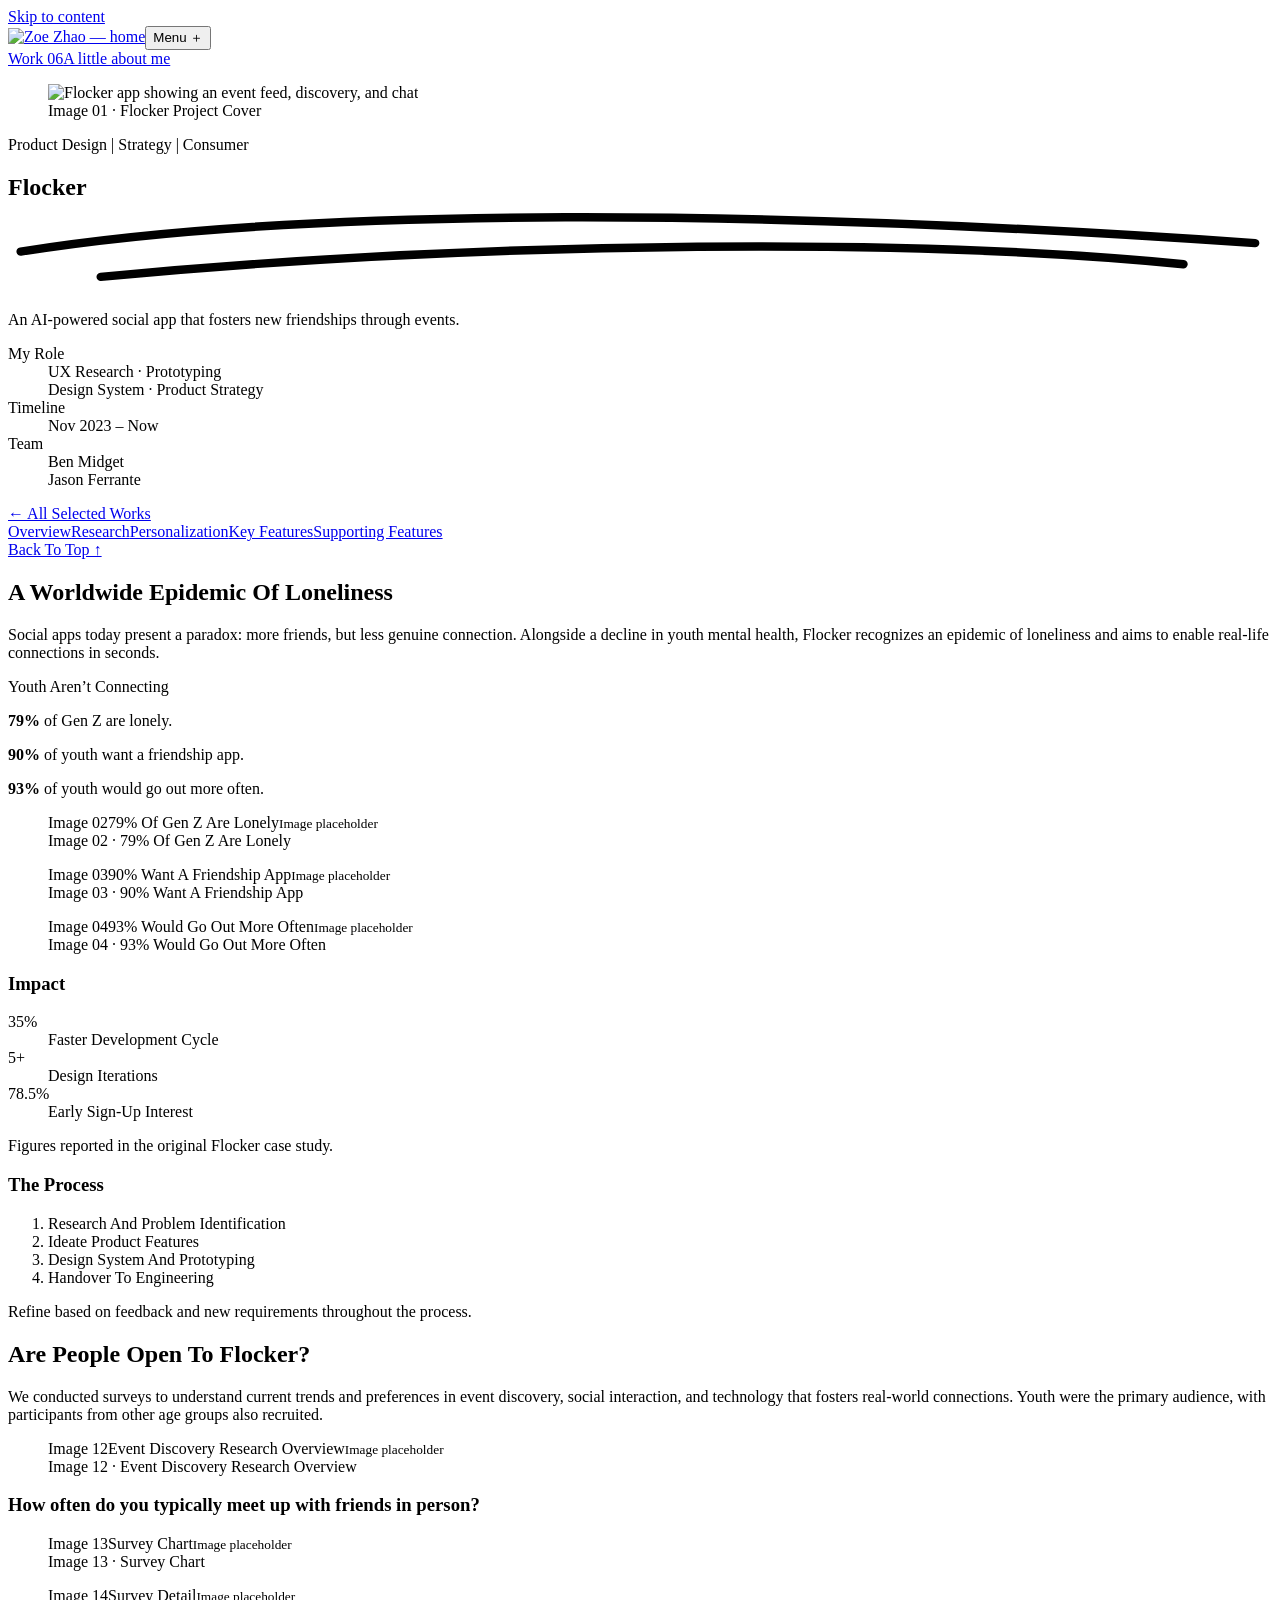
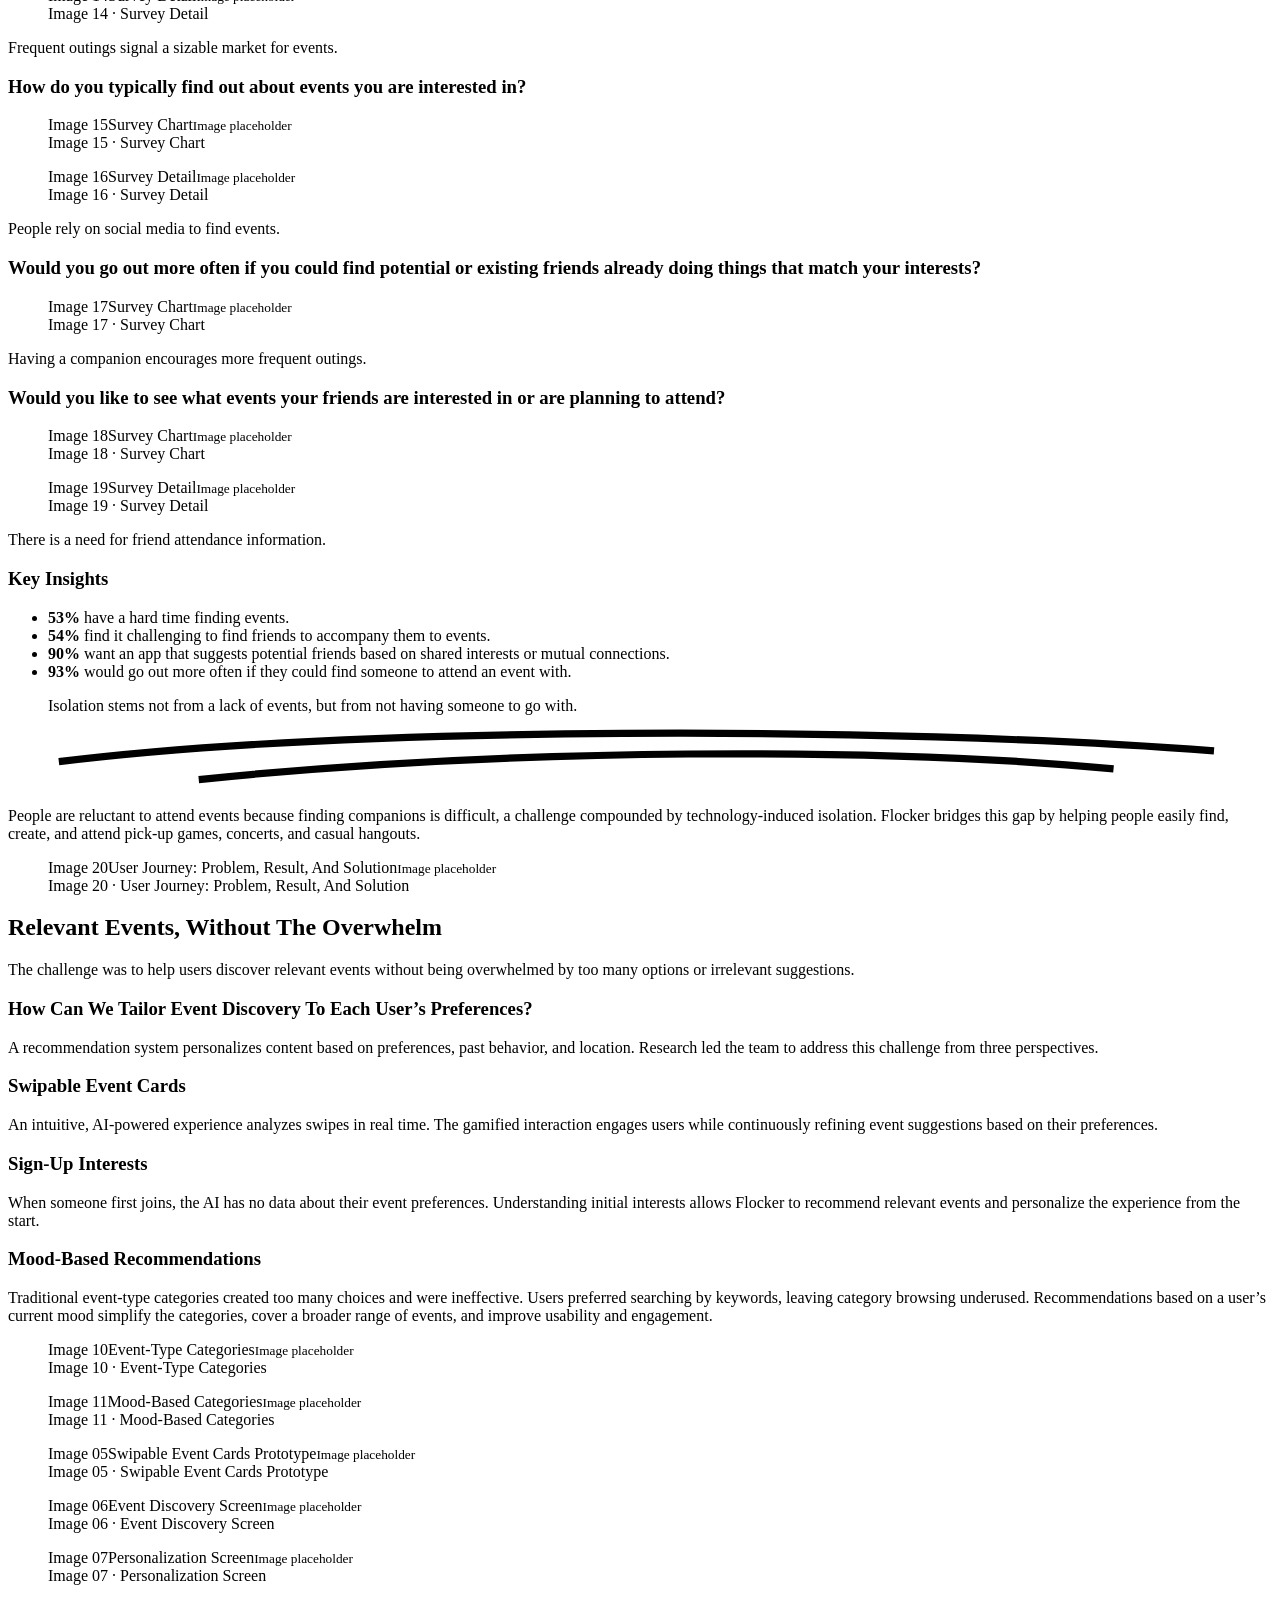
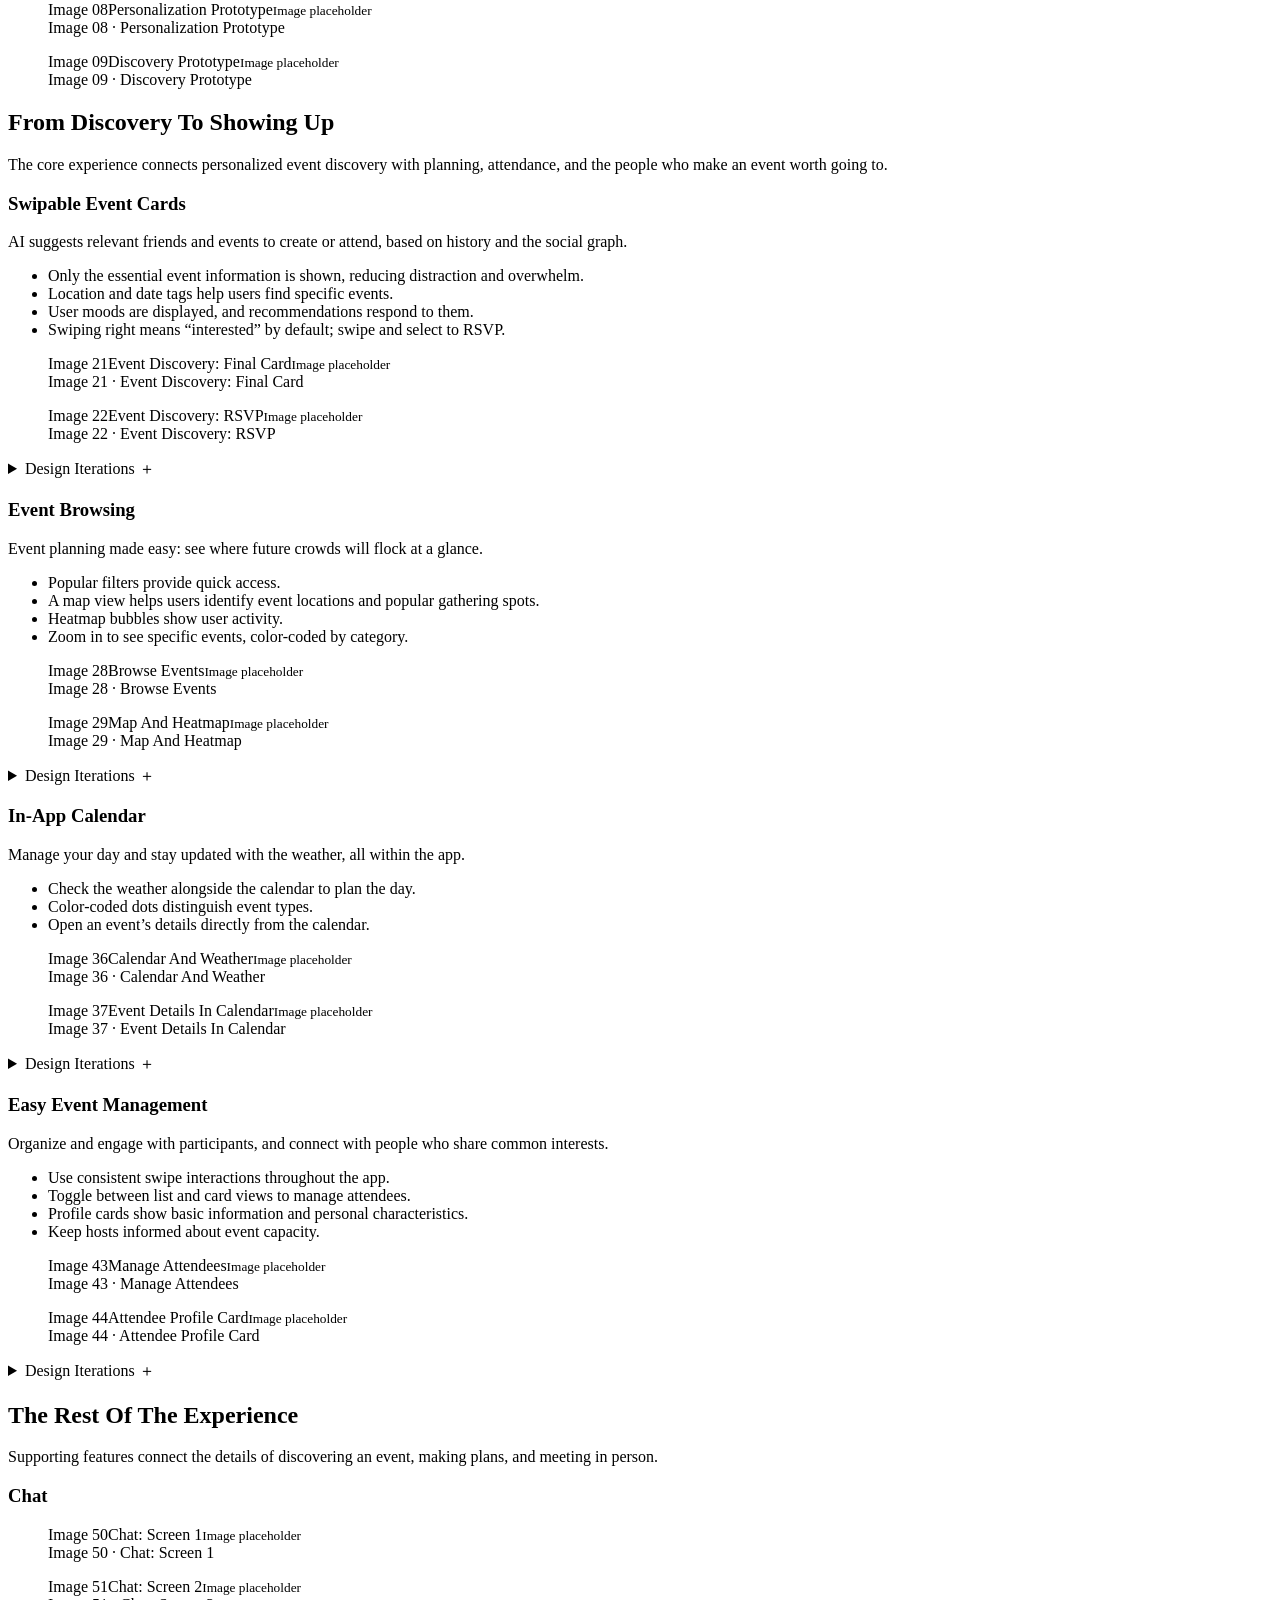
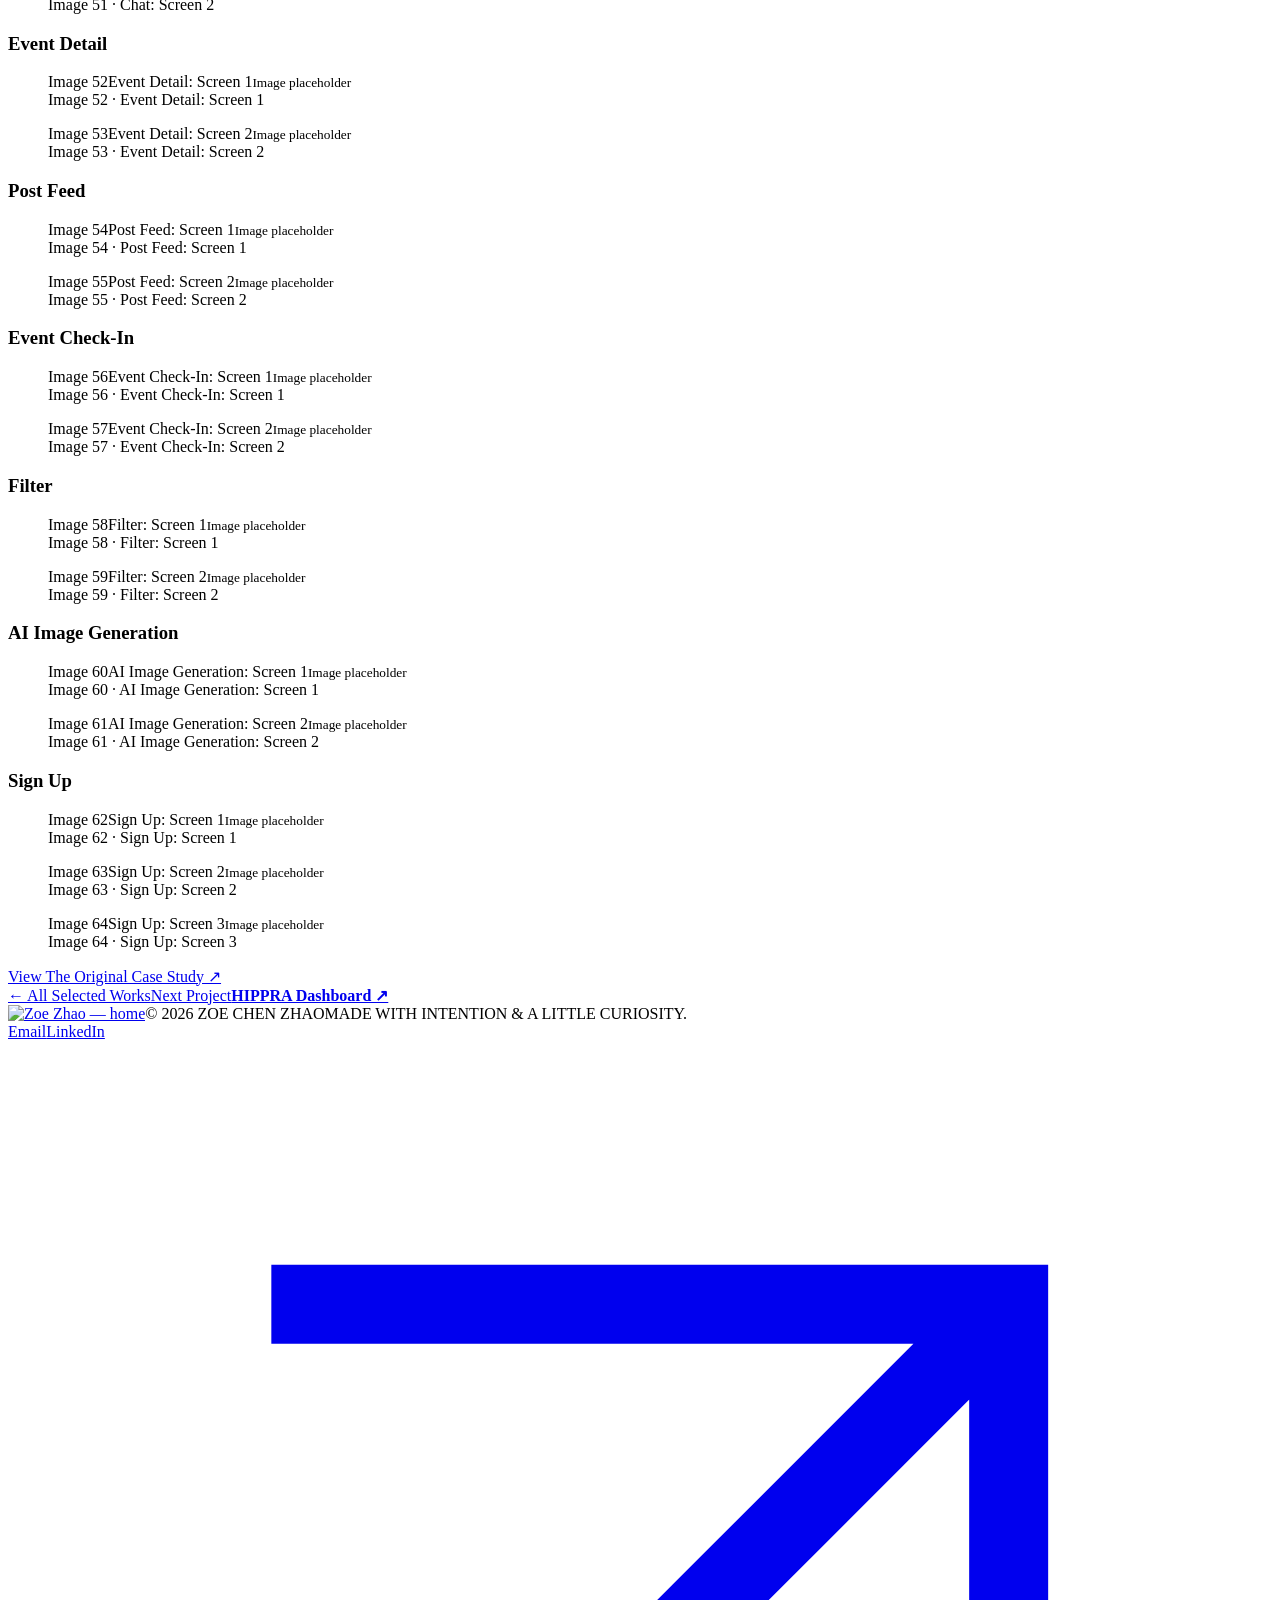
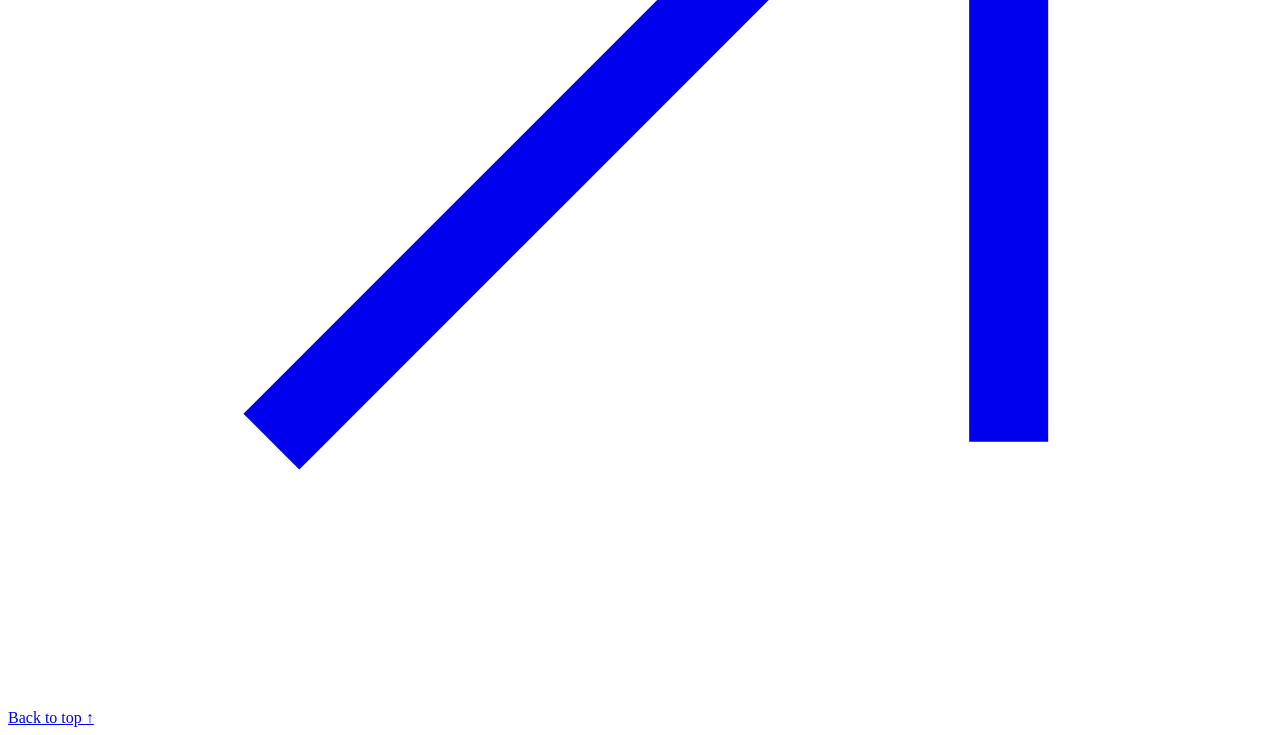
==== commit 8d8bdbe3: "Fill Flocker hero edge to edge and move metadata into description panel" ====
--- a/flocker.html
+++ b/flocker.html
@@ -1,13 +1,13 @@
 <!DOCTYPE html>
 
-<html lang="en"><head><meta charset="utf-8"/><meta content="width=device-width, initial-scale=1" name="viewport"/><title>Flocker — Zoe Zhao</title><meta content="Designing Flocker: an AI-powered social app that helps people discover events, find companions, and build real-life friendships." name="description"/><meta content="#ffffff" name="theme-color"/><link href="/personal-web/assets/homepage-stock/website%20logo.png" rel="icon" type="image/png"/>  <script type="module" crossorigin src="/personal-web/assets/flocker-hJ-h2Thh.js"></script>
+<html lang="en"><head><meta charset="utf-8"/><meta content="width=device-width, initial-scale=1" name="viewport"/><title>Flocker — Zoe Zhao</title><meta content="Designing Flocker: an AI-powered social app that helps people discover events, find companions, and build real-life friendships." name="description"/><meta content="#ffffff" name="theme-color"/><link href="/personal-web/assets/homepage-stock/website%20logo.png" rel="icon" type="image/png"/>  <script type="module" crossorigin src="/personal-web/assets/flocker-Cni4KV8n.js"></script>
   <link rel="modulepreload" crossorigin href="/personal-web/assets/review-tzqNNwLt.js">
   <link rel="stylesheet" crossorigin href="/personal-web/assets/review-BXg6aoz_.css">
-  <link rel="stylesheet" crossorigin href="/personal-web/assets/flocker-Dd4LyQZC.css">
-</head><body class="case-page flocker-page"><a class="skip-link" href="#main-content">Skip to content</a><header class="site-header"><a aria-label="Zoe home" class="wordmark" href="./index.html"><img alt="Zoe Zhao — home" class="site-logo" height="820" src="/personal-web/assets/homepage-stock/website%20logo.png" width="748"/></a><button aria-controls="navigation" aria-expanded="false" class="menu-toggle">Menu <span>＋</span></button><nav aria-label="Main navigation" id="navigation"><a class="active" href="./index.html#work">Work <span>06</span></a><a href="./index.html#about">A little about me</a></nav></header><main id="main-content"><section aria-labelledby="case-title" class="case-hero"><div class="case-hero-story"><div class="case-hero-stage"><figure class="case-cover" data-case-asset="image-01" data-image-number="01"><img alt="Flocker Project Cover" class="asset-image case-source-image" data-image-number="01" data-source="https://static.wixstatic.com/media/61817c_738102193f9242ceb3006139cb7c4b07~mv2.png" data-src="https://static.wixstatic.com/media/61817c_738102193f9242ceb3006139cb7c4b07~mv2.png" decoding="async" hidden=""/><img alt="Flocker app showing an event feed, discovery, and chat" class="case-image-fallback" fetchpriority="high" height="3996" src="/personal-web/assets/homepage-stock/flocker.png" width="6232"/><figcaption>Image 01 · Flocker Project Cover</figcaption></figure><div class="case-hero-intro"><div class="case-hero-copy"><p class="case-tags">Product Design <span>|</span> Strategy <span>|</span> Consumer</p><h1 id="case-title">Flocker<svg aria-hidden="true" class="case-scribble" fill="none" viewbox="0 0 300 20"><path d="M3 12C72 1 181 2 296 10M22 18C117 9 219 9 279 15" stroke="currentColor" stroke-linecap="round" stroke-width="2"></path></svg></h1><p class="case-lead">An AI-powered social app that fosters new friendships through events.</p></div></div></div></div>
+  <link rel="stylesheet" crossorigin href="/personal-web/assets/flocker-BaAF37hm.css">
+</head><body class="case-page flocker-page"><a class="skip-link" href="#main-content">Skip to content</a><header class="site-header"><a aria-label="Zoe home" class="wordmark" href="./index.html"><img alt="Zoe Zhao — home" class="site-logo" height="820" src="/personal-web/assets/homepage-stock/website%20logo.png" width="748"/></a><button aria-controls="navigation" aria-expanded="false" class="menu-toggle">Menu <span>＋</span></button><nav aria-label="Main navigation" id="navigation"><a class="active" href="./index.html#work">Work <span>06</span></a><a href="./index.html#about">A little about me</a></nav></header><main id="main-content"><section aria-labelledby="case-title" class="case-hero"><div class="case-hero-story"><div class="case-hero-stage"><figure class="case-cover" data-case-asset="image-01" data-image-number="01"><img alt="Flocker Project Cover" class="asset-image case-source-image" data-image-number="01" data-source="https://static.wixstatic.com/media/61817c_738102193f9242ceb3006139cb7c4b07~mv2.png" data-src="https://static.wixstatic.com/media/61817c_738102193f9242ceb3006139cb7c4b07~mv2.png" decoding="async" hidden=""/><img alt="Flocker app showing an event feed, discovery, and chat" class="case-image-fallback" fetchpriority="high" height="3996" src="/personal-web/assets/homepage-stock/flocker.png" width="6232"/><figcaption>Image 01 · Flocker Project Cover</figcaption></figure><div class="case-hero-intro"><div class="case-hero-copy"><p class="case-tags">Product Design <span>|</span> Strategy <span>|</span> Consumer</p><h1 id="case-title">Flocker<svg aria-hidden="true" class="case-scribble" fill="none" viewbox="0 0 300 20"><path d="M3 12C72 1 181 2 296 10M22 18C117 9 219 9 279 15" stroke="currentColor" stroke-linecap="round" stroke-width="2"></path></svg></h1><p class="case-lead">An AI-powered social app that fosters new friendships through events.</p></div><dl class="case-meta"><div><dt>My Role</dt><dd>UX Research · Prototyping<br/>Design System · Product Strategy</dd></div><div><dt>Timeline</dt><dd>Nov 2023 – Now</dd></div><div><dt>Team</dt><dd>Ben Midget<br/>Jason Ferrante</dd></div></dl></div></div></div>
 <a class="case-back" href="./index.html#work"><span aria-hidden="true">←</span> All Selected Works</a>
 
-<dl class="case-meta"><div><dt>My Role</dt><dd>UX Research · Prototyping<br/>Design System · Product Strategy</dd></div><div><dt>Timeline</dt><dd>Nov 2023 – Now</dd></div><div><dt>Team</dt><dd>Ben Midget<br/>Jason Ferrante</dd></div></dl>
+
 </section>
 <div class="case-layout"><aside aria-label="Case study contents" class="case-outline"><nav><a aria-current="location" href="#overview">Overview</a><a href="#research">Research</a><a href="#personalization">Personalization</a><a href="#key-features">Key Features</a><a href="#assisting-features">Supporting Features</a></nav><a class="outline-back" href="#case-title">Back To Top ↑</a></aside><article class="case-content">
 <section class="case-section" id="overview"><div class="case-heading" data-case-reveal=""><h2>A Worldwide Epidemic Of Loneliness</h2><p>Social apps today present a paradox: more friends, but less genuine connection. Alongside a decline in youth mental health, Flocker recognizes an epidemic of loneliness and aims to enable real-life connections in seconds.</p></div>
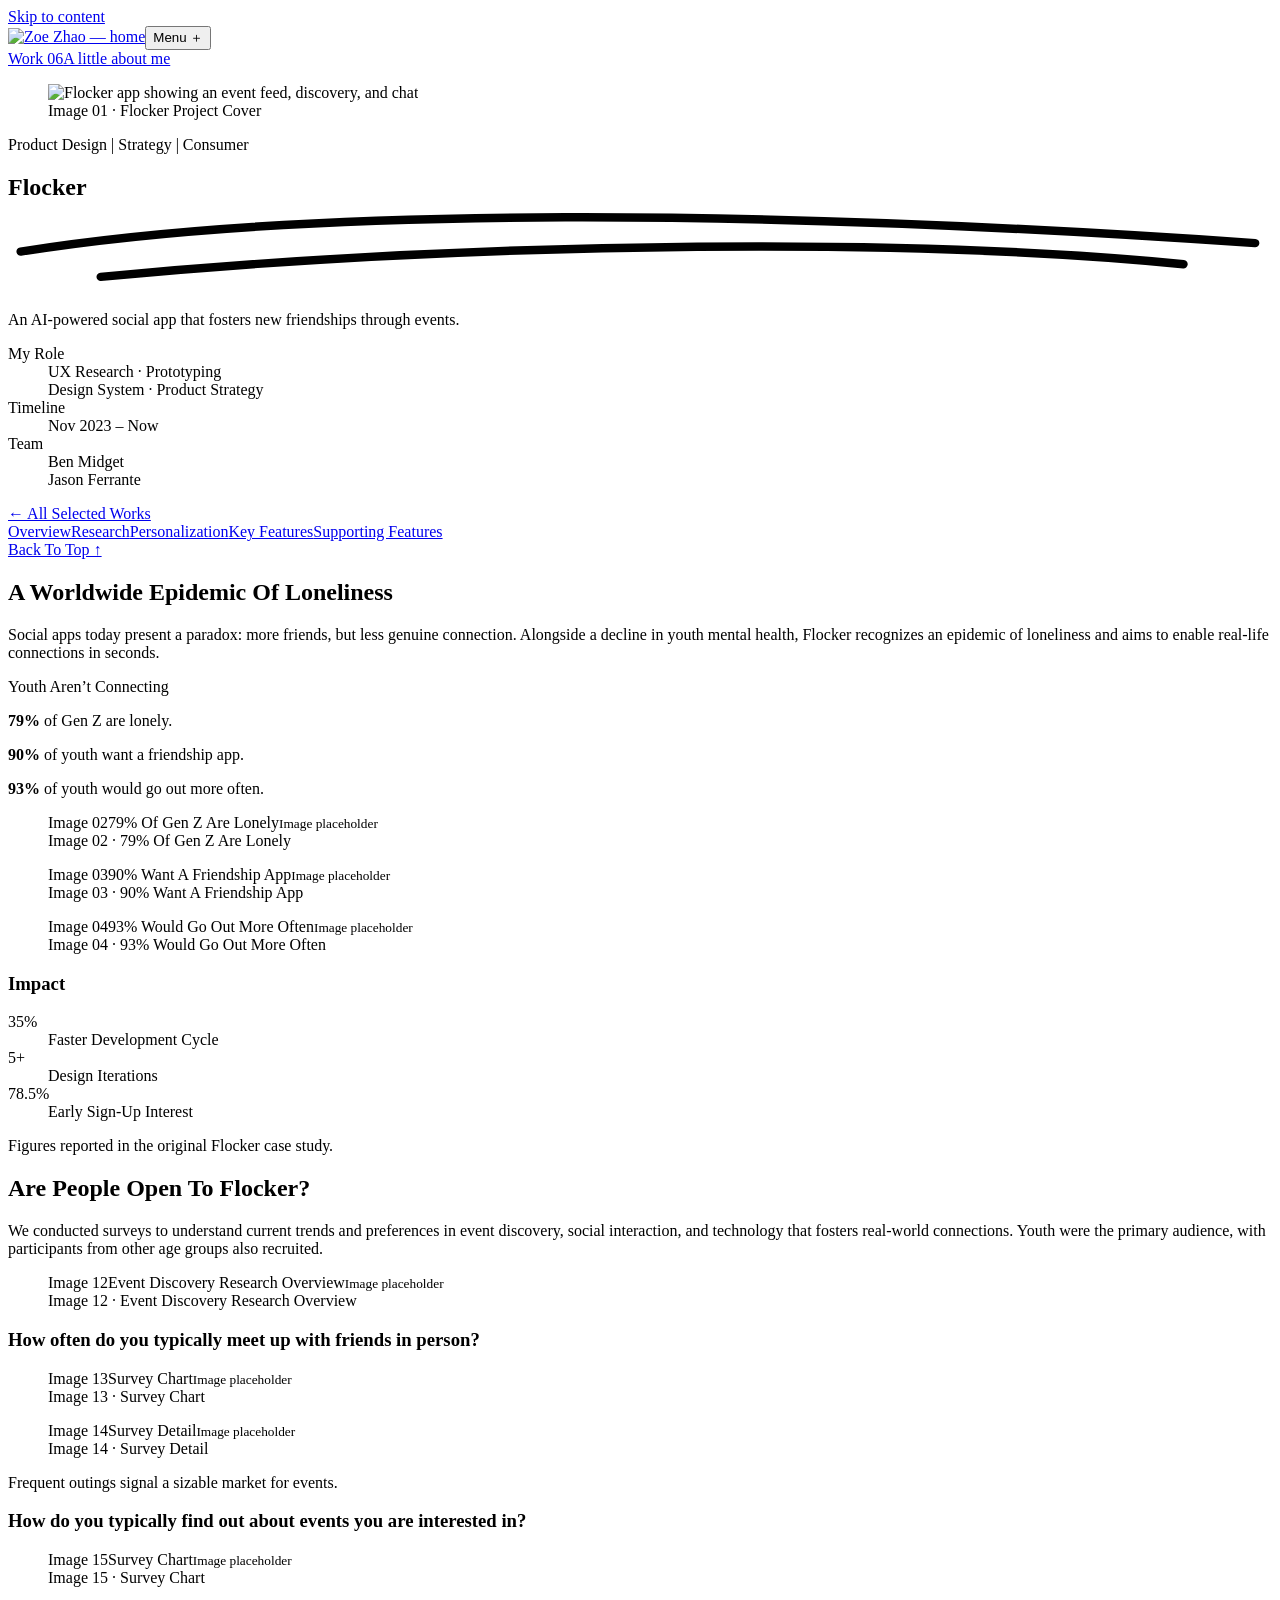
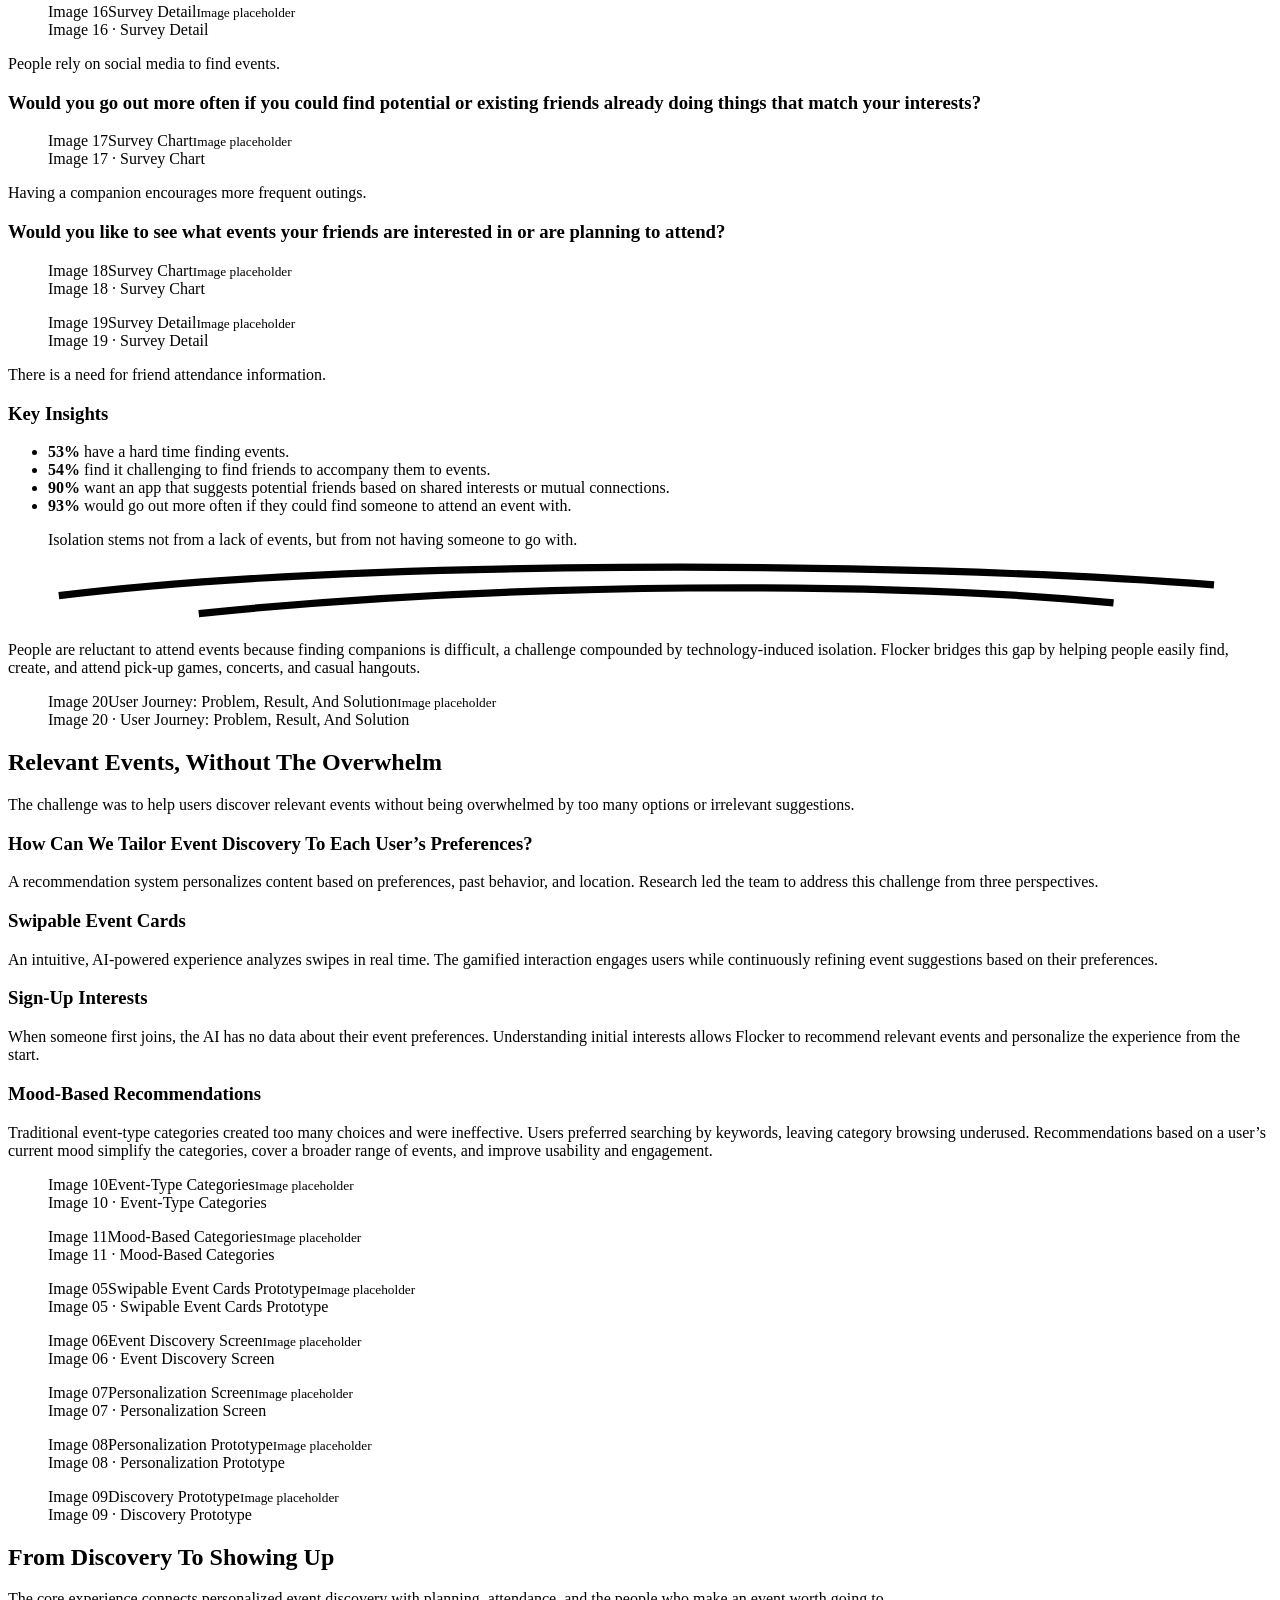
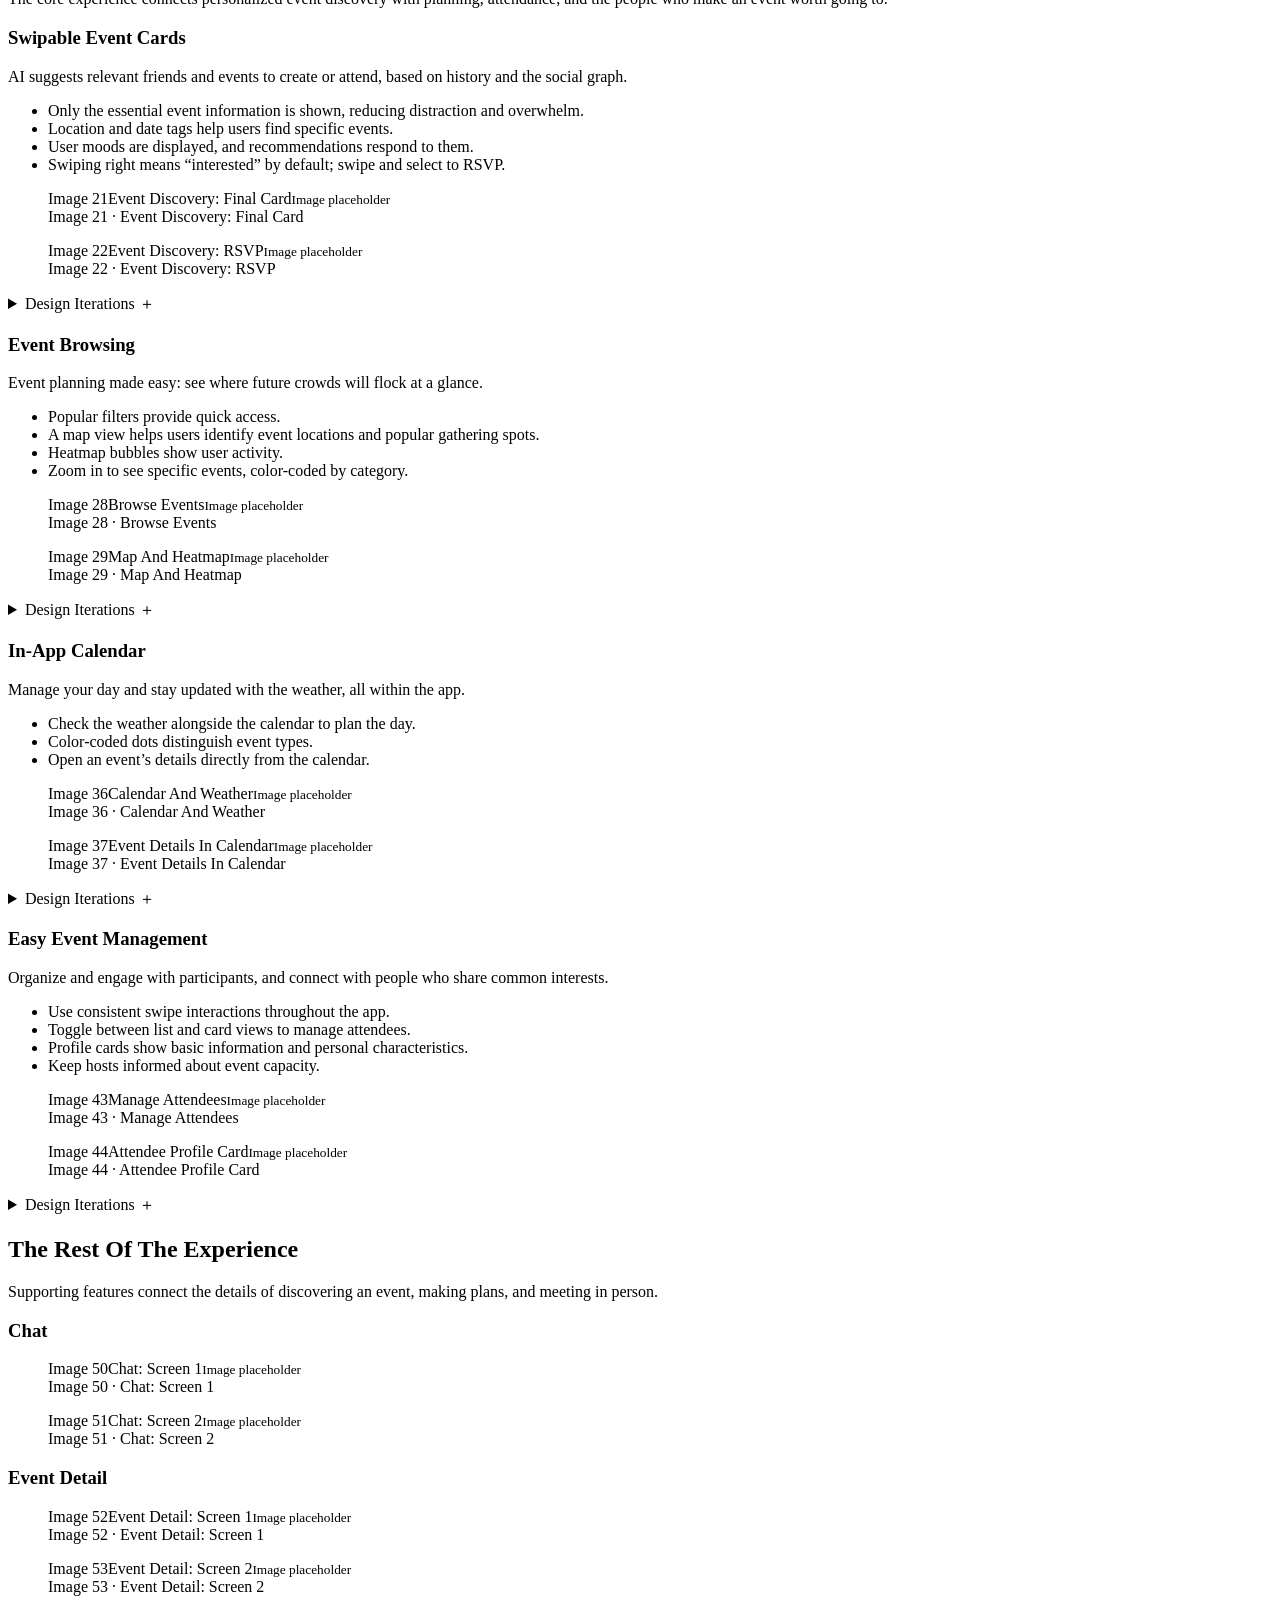
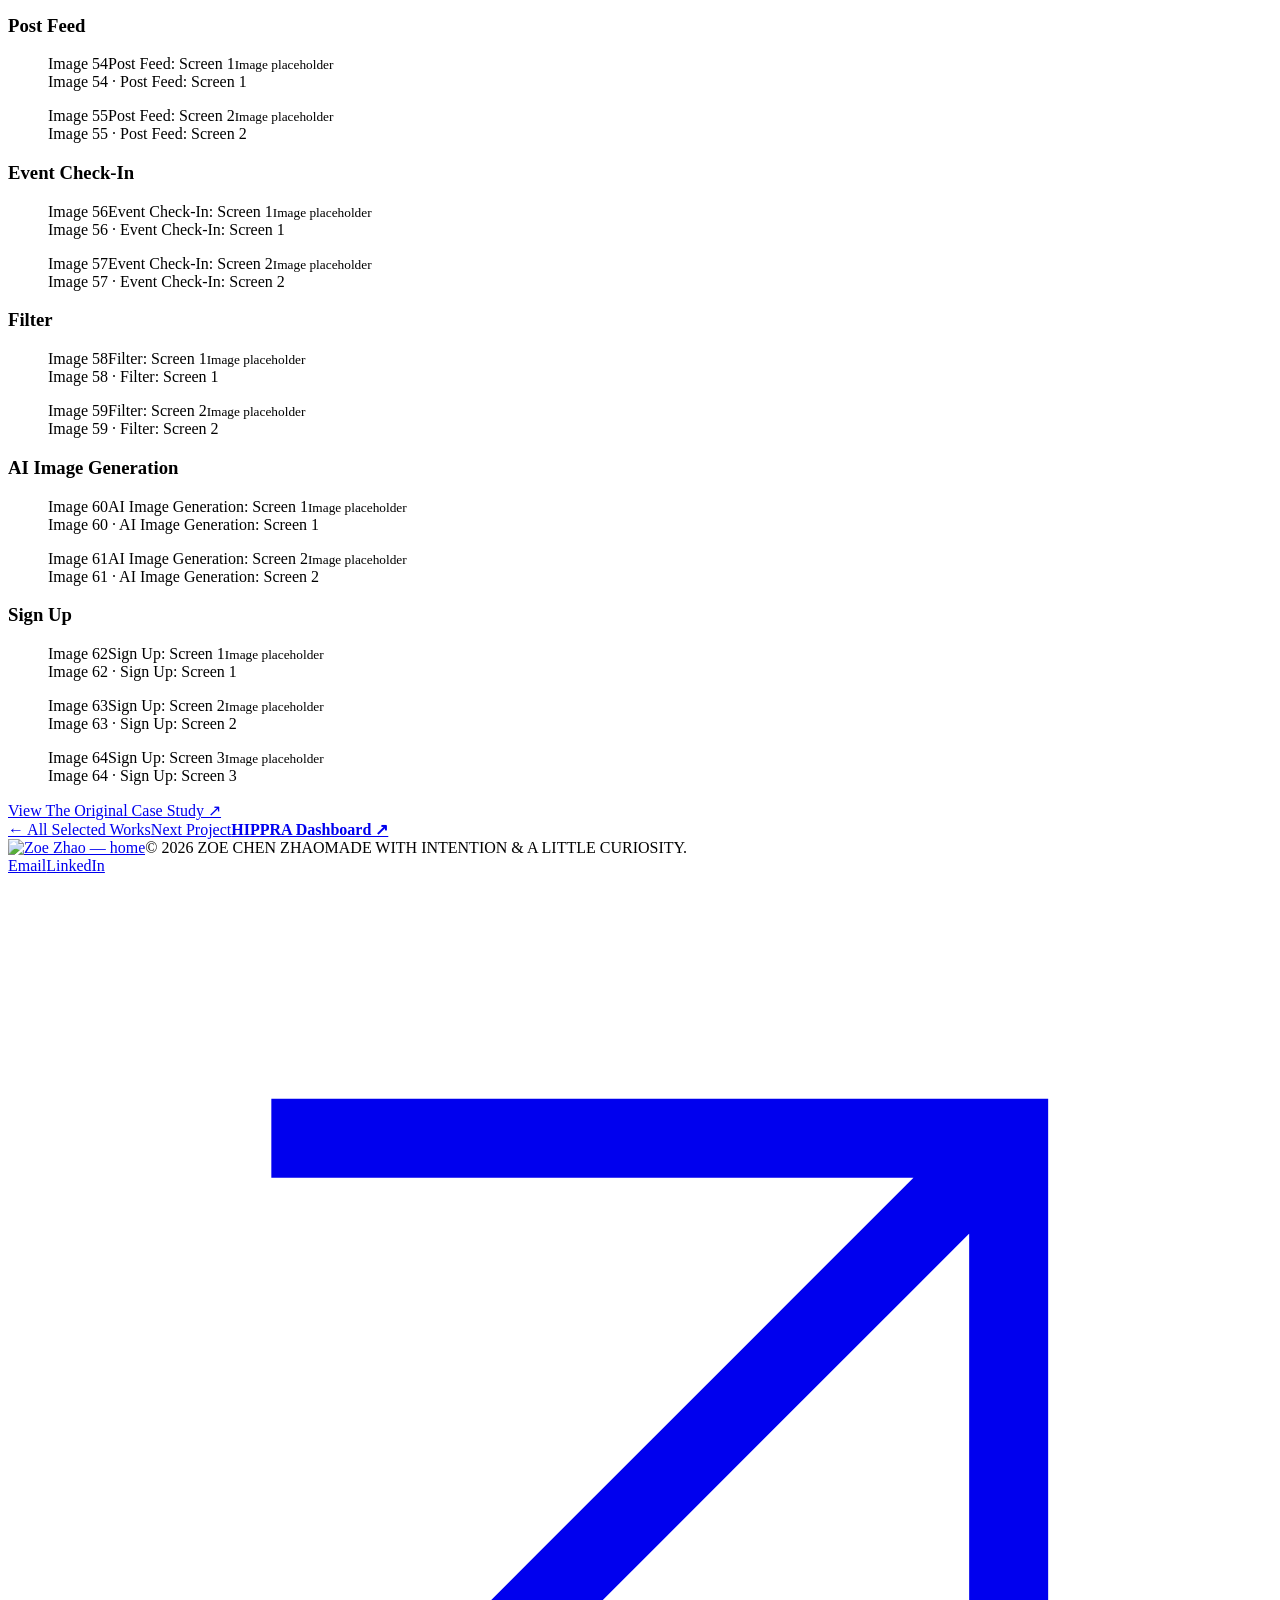
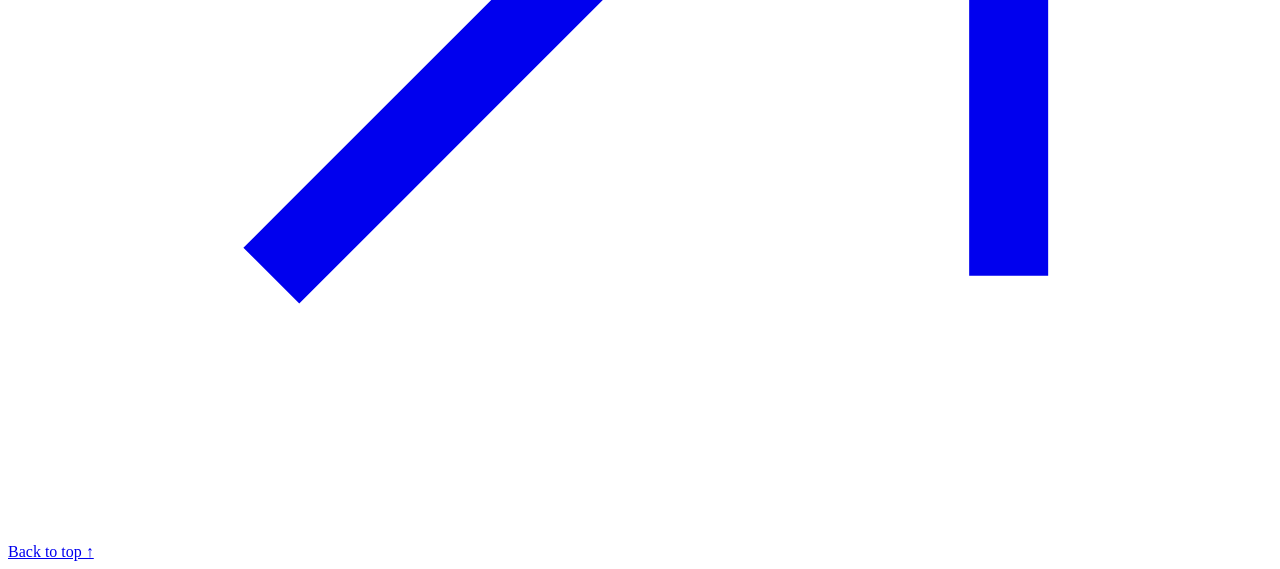
==== commit 88e30356: "Animate Flocker impact figures and remove the process section" ====
--- a/flocker.html
+++ b/flocker.html
@@ -1,9 +1,9 @@
 <!DOCTYPE html>
 
-<html lang="en"><head><meta charset="utf-8"/><meta content="width=device-width, initial-scale=1" name="viewport"/><title>Flocker — Zoe Zhao</title><meta content="Designing Flocker: an AI-powered social app that helps people discover events, find companions, and build real-life friendships." name="description"/><meta content="#ffffff" name="theme-color"/><link href="/personal-web/assets/homepage-stock/website%20logo.png" rel="icon" type="image/png"/>  <script type="module" crossorigin src="/personal-web/assets/flocker-Cni4KV8n.js"></script>
+<html lang="en"><head><meta charset="utf-8"/><meta content="width=device-width, initial-scale=1" name="viewport"/><title>Flocker — Zoe Zhao</title><meta content="Designing Flocker: an AI-powered social app that helps people discover events, find companions, and build real-life friendships." name="description"/><meta content="#ffffff" name="theme-color"/><link href="/personal-web/assets/homepage-stock/website%20logo.png" rel="icon" type="image/png"/>  <script type="module" crossorigin src="/personal-web/assets/flocker-DvsfXH2-.js"></script>
   <link rel="modulepreload" crossorigin href="/personal-web/assets/review-tzqNNwLt.js">
   <link rel="stylesheet" crossorigin href="/personal-web/assets/review-BXg6aoz_.css">
-  <link rel="stylesheet" crossorigin href="/personal-web/assets/flocker-BaAF37hm.css">
+  <link rel="stylesheet" crossorigin href="/personal-web/assets/flocker-BhHrSOjT.css">
 </head><body class="case-page flocker-page"><a class="skip-link" href="#main-content">Skip to content</a><header class="site-header"><a aria-label="Zoe home" class="wordmark" href="./index.html"><img alt="Zoe Zhao — home" class="site-logo" height="820" src="/personal-web/assets/homepage-stock/website%20logo.png" width="748"/></a><button aria-controls="navigation" aria-expanded="false" class="menu-toggle">Menu <span>＋</span></button><nav aria-label="Main navigation" id="navigation"><a class="active" href="./index.html#work">Work <span>06</span></a><a href="./index.html#about">A little about me</a></nav></header><main id="main-content"><section aria-labelledby="case-title" class="case-hero"><div class="case-hero-story"><div class="case-hero-stage"><figure class="case-cover" data-case-asset="image-01" data-image-number="01"><img alt="Flocker Project Cover" class="asset-image case-source-image" data-image-number="01" data-source="https://static.wixstatic.com/media/61817c_738102193f9242ceb3006139cb7c4b07~mv2.png" data-src="https://static.wixstatic.com/media/61817c_738102193f9242ceb3006139cb7c4b07~mv2.png" decoding="async" hidden=""/><img alt="Flocker app showing an event feed, discovery, and chat" class="case-image-fallback" fetchpriority="high" height="3996" src="/personal-web/assets/homepage-stock/flocker.png" width="6232"/><figcaption>Image 01 · Flocker Project Cover</figcaption></figure><div class="case-hero-intro"><div class="case-hero-copy"><p class="case-tags">Product Design <span>|</span> Strategy <span>|</span> Consumer</p><h1 id="case-title">Flocker<svg aria-hidden="true" class="case-scribble" fill="none" viewbox="0 0 300 20"><path d="M3 12C72 1 181 2 296 10M22 18C117 9 219 9 279 15" stroke="currentColor" stroke-linecap="round" stroke-width="2"></path></svg></h1><p class="case-lead">An AI-powered social app that fosters new friendships through events.</p></div><dl class="case-meta"><div><dt>My Role</dt><dd>UX Research · Prototyping<br/>Design System · Product Strategy</dd></div><div><dt>Timeline</dt><dd>Nov 2023 – Now</dd></div><div><dt>Team</dt><dd>Ben Midget<br/>Jason Ferrante</dd></div></dl></div></div></div>
 <a class="case-back" href="./index.html#work"><span aria-hidden="true">←</span> All Selected Works</a>
 
@@ -12,8 +12,8 @@
 <div class="case-layout"><aside aria-label="Case study contents" class="case-outline"><nav><a aria-current="location" href="#overview">Overview</a><a href="#research">Research</a><a href="#personalization">Personalization</a><a href="#key-features">Key Features</a><a href="#assisting-features">Supporting Features</a></nav><a class="outline-back" href="#case-title">Back To Top ↑</a></aside><article class="case-content">
 <section class="case-section" id="overview"><div class="case-heading" data-case-reveal=""><h2>A Worldwide Epidemic Of Loneliness</h2><p>Social apps today present a paradox: more friends, but less genuine connection. Alongside a decline in youth mental health, Flocker recognizes an epidemic of loneliness and aims to enable real-life connections in seconds.</p></div>
 <div class="loneliness-note" data-case-reveal=""><span>Youth Aren’t Connecting</span><p><strong>79%</strong> of Gen Z are lonely.</p><p><strong>90%</strong> of youth want a friendship app.</p><p><strong>93%</strong> of youth would go out more often.</p></div><div class="connection-infographics"><figure class="case-media diagram connection-infographic" data-case-asset="image-02" data-crop-panel="0" data-image-number="02" data-original-image-number="02"><div class="asset-crop"><img alt="79% Of Gen Z Are Lonely" class="asset-image case-source-image" data-image-number="02" data-source="https://static.wixstatic.com/media/61817c_ff33826d3273439e8126e9adcb520b42~mv2.png/v1/fill/w_784,h_146,al_c,q_85,usm_0.66_1.00_0.01,enc_avif,quality_auto/61817c_ff33826d3273439e8126e9adcb520b42~mv2.png" data-src="https://static.wixstatic.com/media/61817c_ff33826d3273439e8126e9adcb520b42~mv2.png/v1/fill/w_784,h_146,al_c,q_85,usm_0.66_1.00_0.01,enc_avif,quality_auto/61817c_ff33826d3273439e8126e9adcb520b42~mv2.png" decoding="async" hidden=""/></div><div aria-label="Image 02 placeholder: 79% Of Gen Z Are Lonely" class="asset-slot case-image-fallback" role="img"><span class="asset-number">Image 02</span><span>79% Of Gen Z Are Lonely</span><small>Image placeholder</small></div><figcaption>Image 02 · 79% Of Gen Z Are Lonely</figcaption></figure><figure class="case-media diagram connection-infographic" data-case-asset="image-03" data-crop-panel="1" data-image-number="03" data-original-image-number="02"><div class="asset-crop"><img alt="90% Want A Friendship App" class="asset-image case-source-image" data-image-number="03" data-source="https://static.wixstatic.com/media/61817c_ff33826d3273439e8126e9adcb520b42~mv2.png/v1/fill/w_784,h_146,al_c,q_85,usm_0.66_1.00_0.01,enc_avif,quality_auto/61817c_ff33826d3273439e8126e9adcb520b42~mv2.png" data-src="https://static.wixstatic.com/media/61817c_ff33826d3273439e8126e9adcb520b42~mv2.png/v1/fill/w_784,h_146,al_c,q_85,usm_0.66_1.00_0.01,enc_avif,quality_auto/61817c_ff33826d3273439e8126e9adcb520b42~mv2.png" decoding="async" hidden=""/></div><div aria-label="Image 03 placeholder: 90% Want A Friendship App" class="asset-slot case-image-fallback" role="img"><span class="asset-number">Image 03</span><span>90% Want A Friendship App</span><small>Image placeholder</small></div><figcaption>Image 03 · 90% Want A Friendship App</figcaption></figure><figure class="case-media diagram connection-infographic" data-case-asset="image-04" data-crop-panel="2" data-image-number="04" data-original-image-number="02"><div class="asset-crop"><img alt="93% Would Go Out More Often" class="asset-image case-source-image" data-image-number="04" data-source="https://static.wixstatic.com/media/61817c_ff33826d3273439e8126e9adcb520b42~mv2.png/v1/fill/w_784,h_146,al_c,q_85,usm_0.66_1.00_0.01,enc_avif,quality_auto/61817c_ff33826d3273439e8126e9adcb520b42~mv2.png" data-src="https://static.wixstatic.com/media/61817c_ff33826d3273439e8126e9adcb520b42~mv2.png/v1/fill/w_784,h_146,al_c,q_85,usm_0.66_1.00_0.01,enc_avif,quality_auto/61817c_ff33826d3273439e8126e9adcb520b42~mv2.png" decoding="async" hidden=""/></div><div aria-label="Image 04 placeholder: 93% Would Go Out More Often" class="asset-slot case-image-fallback" role="img"><span class="asset-number">Image 04</span><span>93% Would Go Out More Often</span><small>Image placeholder</small></div><figcaption>Image 04 · 93% Would Go Out More Often</figcaption></figure></div>
-<div class="case-impact" data-case-reveal=""><h3>Impact</h3><dl><div><dt>35%</dt><dd>Faster Development Cycle</dd></div><div><dt>5+</dt><dd>Design Iterations</dd></div><div><dt>78.5%</dt><dd>Early Sign-Up Interest</dd></div></dl><p class="case-footnote">Figures reported in the original Flocker case study.</p></div>
-<div class="case-process" data-case-reveal=""><h3>The Process</h3><ol><li>Research And Problem Identification</li><li>Ideate Product Features</li><li>Design System And Prototyping</li><li>Handover To Engineering</li></ol><p>Refine based on feedback and new requirements throughout the process.</p></div></section>
+<div class="case-impact" data-case-reveal=""><h3>Impact</h3><dl><div><dt aria-label="35%"><span aria-hidden="true" data-impact-counter="" data-value="35" data-suffix="%">35%</span></dt><dd>Faster Development Cycle</dd></div><div><dt aria-label="5+"><span aria-hidden="true" data-impact-counter="" data-value="5" data-suffix="+">5+</span></dt><dd>Design Iterations</dd></div><div><dt aria-label="78.5%"><span aria-hidden="true" data-impact-counter="" data-value="78.5" data-suffix="%">78.5%</span></dt><dd>Early Sign-Up Interest</dd></div></dl><p class="case-footnote">Figures reported in the original Flocker case study.</p></div>
+</section>
 <section class="case-section" id="research"><div class="case-heading" data-case-reveal=""><h2>Are People Open To Flocker?</h2><p>We conducted surveys to understand current trends and preferences in event discovery, social interaction, and technology that fosters real-world connections. Youth were the primary audience, with participants from other age groups also recruited.</p></div><figure class="case-media diagram" data-case-asset="image-12" data-image-number="12" data-original-image-number="10"><img alt="Event Discovery Research Overview" class="asset-image case-source-image" data-image-number="12" data-source="https://static.wixstatic.com/media/61817c_abf1e59163684fd1b2a421ca7c750beb~mv2.png/v1/fill/w_600,h_188,al_c,q_85,usm_0.66_1.00_0.01,enc_avif,quality_auto/%E5%B1%8F%E5%B9%95%E6%88%AA%E5%9B%BE%202024-07-23%20020254.png" data-src="https://static.wixstatic.com/media/61817c_abf1e59163684fd1b2a421ca7c750beb~mv2.png/v1/fill/w_600,h_188,al_c,q_85,usm_0.66_1.00_0.01,enc_avif,quality_auto/%E5%B1%8F%E5%B9%95%E6%88%AA%E5%9B%BE%202024-07-23%20020254.png" decoding="async" hidden=""/><div aria-label="Image 12 placeholder: Event Discovery Research Overview" class="asset-slot case-image-fallback" role="img"><span class="asset-number">Image 12</span><span>Event Discovery Research Overview</span><small>Image placeholder</small></div><figcaption>Image 12 · Event Discovery Research Overview</figcaption></figure><div class="research-grid"><div class="research-item" data-case-reveal=""><h3>How often do you typically meet up with friends in person?</h3><div class="survey-images"><figure class="case-media chart" data-case-asset="image-13" data-image-number="13" data-original-image-number="11"><img alt="Survey Chart" class="asset-image case-source-image" data-image-number="13" data-source="https://static.wixstatic.com/media/61817c_70e7c77875a54ee5be0eca1021baf1d3~mv2.png/v1/fill/w_234,h_201,al_c,q_85,usm_0.66_1.00_0.01,enc_avif,quality_auto/Group%20133594.png" data-src="https://static.wixstatic.com/media/61817c_70e7c77875a54ee5be0eca1021baf1d3~mv2.png/v1/fill/w_234,h_201,al_c,q_85,usm_0.66_1.00_0.01,enc_avif,quality_auto/Group%20133594.png" decoding="async" hidden=""/><div aria-label="Image 13 placeholder: Survey Chart" class="asset-slot case-image-fallback" role="img"><span class="asset-number">Image 13</span><span>Survey Chart</span><small>Image placeholder</small></div><figcaption>Image 13 · Survey Chart</figcaption></figure><figure class="case-media chart" data-case-asset="image-14" data-image-number="14" data-original-image-number="12"><img alt="Survey Detail" class="asset-image case-source-image" data-image-number="14" data-source="https://static.wixstatic.com/media/61817c_0525db3a129d4081849555454436eea7~mv2.png/v1/crop/x_1353,y_329,w_651,h_309/fill/w_163,h_77,al_c,q_85,usm_0.66_1.00_0.01,enc_avif,quality_auto/output%20(1).png" data-src="https://static.wixstatic.com/media/61817c_0525db3a129d4081849555454436eea7~mv2.png/v1/crop/x_1353,y_329,w_651,h_309/fill/w_163,h_77,al_c,q_85,usm_0.66_1.00_0.01,enc_avif,quality_auto/output%20(1).png" decoding="async" hidden=""/><div aria-label="Image 14 placeholder: Survey Detail" class="asset-slot case-image-fallback" role="img"><span class="asset-number">Image 14</span><span>Survey Detail</span><small>Image placeholder</small></div><figcaption>Image 14 · Survey Detail</figcaption></figure></div><p>Frequent outings signal a sizable market for events.</p></div><div class="research-item" data-case-reveal=""><h3>How do you typically find out about events you are interested in?</h3><div class="survey-images"><figure class="case-media chart" data-case-asset="image-15" data-image-number="15" data-original-image-number="13"><img alt="Survey Chart" class="asset-image case-source-image" data-image-number="15" data-source="https://static.wixstatic.com/media/61817c_b144869488074295b41d1e3896e03ad0~mv2.png/v1/fill/w_456,h_271,al_c,q_85,usm_0.66_1.00_0.01,enc_avif,quality_auto/output%20(8).png" data-src="https://static.wixstatic.com/media/61817c_b144869488074295b41d1e3896e03ad0~mv2.png/v1/fill/w_456,h_271,al_c,q_85,usm_0.66_1.00_0.01,enc_avif,quality_auto/output%20(8).png" decoding="async" hidden=""/><div aria-label="Image 15 placeholder: Survey Chart" class="asset-slot case-image-fallback" role="img"><span class="asset-number">Image 15</span><span>Survey Chart</span><small>Image placeholder</small></div><figcaption>Image 15 · Survey Chart</figcaption></figure><figure class="case-media chart" data-case-asset="image-16" data-image-number="16" data-original-image-number="14"><img alt="Survey Detail" class="asset-image case-source-image" data-image-number="16" data-source="https://static.wixstatic.com/media/61817c_5d667774132b48148480c82cbc16615e~mv2.png/v1/crop/x_1430,y_353,w_879,h_264/fill/w_221,h_66,al_c,q_85,usm_0.66_1.00_0.01,enc_avif,quality_auto/output%20(2).png" data-src="https://static.wixstatic.com/media/61817c_5d667774132b48148480c82cbc16615e~mv2.png/v1/crop/x_1430,y_353,w_879,h_264/fill/w_221,h_66,al_c,q_85,usm_0.66_1.00_0.01,enc_avif,quality_auto/output%20(2).png" decoding="async" hidden=""/><div aria-label="Image 16 placeholder: Survey Detail" class="asset-slot case-image-fallback" role="img"><span class="asset-number">Image 16</span><span>Survey Detail</span><small>Image placeholder</small></div><figcaption>Image 16 · Survey Detail</figcaption></figure></div><p>People rely on social media to find events.</p></div><div class="research-item" data-case-reveal=""><h3>Would you go out more often if you could find potential or existing friends already doing things that match your interests?</h3><div class="survey-images"><figure class="case-media chart" data-case-asset="image-17" data-image-number="17" data-original-image-number="15"><img alt="Survey Chart" class="asset-image case-source-image" data-image-number="17" data-source="https://static.wixstatic.com/media/61817c_51c32b6cfdfb4f1885fc5887c2062bfa~mv2.png/v1/crop/x_680,y_14,w_3109,h_2374/fill/w_221,h_170,al_c,q_85,usm_0.66_1.00_0.01,enc_avif,quality_auto/Group%20133595.png" data-src="https://static.wixstatic.com/media/61817c_51c32b6cfdfb4f1885fc5887c2062bfa~mv2.png/v1/crop/x_680,y_14,w_3109,h_2374/fill/w_221,h_170,al_c,q_85,usm_0.66_1.00_0.01,enc_avif,quality_auto/Group%20133595.png" decoding="async" hidden=""/><div aria-label="Image 17 placeholder: Survey Chart" class="asset-slot case-image-fallback" role="img"><span class="asset-number">Image 17</span><span>Survey Chart</span><small>Image placeholder</small></div><figcaption>Image 17 · Survey Chart</figcaption></figure></div><p>Having a companion encourages more frequent outings.</p></div><div class="research-item" data-case-reveal=""><h3>Would you like to see what events your friends are interested in or are planning to attend?</h3><div class="survey-images"><figure class="case-media chart" data-case-asset="image-18" data-image-number="18" data-original-image-number="16"><img alt="Survey Chart" class="asset-image case-source-image" data-image-number="18" data-source="https://static.wixstatic.com/media/61817c_e0f87192692b4560928dbb9e04ff7b5c~mv2.png/v1/crop/x_955,y_0,w_2806,h_2564/fill/w_188,h_172,al_c,q_85,usm_0.66_1.00_0.01,enc_avif,quality_auto/Group%20133596.png" data-src="https://static.wixstatic.com/media/61817c_e0f87192692b4560928dbb9e04ff7b5c~mv2.png/v1/crop/x_955,y_0,w_2806,h_2564/fill/w_188,h_172,al_c,q_85,usm_0.66_1.00_0.01,enc_avif,quality_auto/Group%20133596.png" decoding="async" hidden=""/><div aria-label="Image 18 placeholder: Survey Chart" class="asset-slot case-image-fallback" role="img"><span class="asset-number">Image 18</span><span>Survey Chart</span><small>Image placeholder</small></div><figcaption>Image 18 · Survey Chart</figcaption></figure><figure class="case-media chart" data-case-asset="image-19" data-image-number="19" data-original-image-number="17"><img alt="Survey Detail" class="asset-image case-source-image" data-image-number="19" data-source="https://static.wixstatic.com/media/61817c_ad9bbc2ae333493e9b48e0cb73112f28~mv2.png/v1/crop/x_2004,y_683,w_243,h_217/fill/w_74,h_66,al_c,q_85,usm_0.66_1.00_0.01,enc_avif,quality_auto/output%20(9).png" data-src="https://static.wixstatic.com/media/61817c_ad9bbc2ae333493e9b48e0cb73112f28~mv2.png/v1/crop/x_2004,y_683,w_243,h_217/fill/w_74,h_66,al_c,q_85,usm_0.66_1.00_0.01,enc_avif,quality_auto/output%20(9).png" decoding="async" hidden=""/><div aria-label="Image 19 placeholder: Survey Detail" class="asset-slot case-image-fallback" role="img"><span class="asset-number">Image 19</span><span>Survey Detail</span><small>Image placeholder</small></div><figcaption>Image 19 · Survey Detail</figcaption></figure></div><p>There is a need for friend attendance information.</p></div></div><div class="research-insights" data-case-reveal=""><h3>Key Insights</h3><ul><li><strong>53%</strong> have a hard time finding events.</li><li><strong>54%</strong> find it challenging to find friends to accompany them to events.</li><li><strong>90%</strong> want an app that suggests potential friends based on shared interests or mutual connections.</li><li><strong>93%</strong> would go out more often if they could find someone to attend an event with.</li></ul></div><blockquote class="case-pullquote" data-case-reveal="">Isolation stems not from a lack of events, but from <span>not having someone to go with.</span><svg aria-hidden="true" fill="none" viewbox="0 0 330 20"><path d="M3 13C85 3 233 3 325 10M42 18C129 9 234 9 297 15" stroke="currentColor" stroke-width="2"></path></svg></blockquote>
 <div class="case-text" data-case-reveal=""><p>People are reluctant to attend events because finding companions is difficult, a challenge compounded by technology-induced isolation. Flocker bridges this gap by helping people easily find, create, and attend pick-up games, concerts, and casual hangouts.</p></div><figure class="case-media diagram" data-case-asset="image-20" data-image-number="20" data-original-image-number="18"><img alt="User Journey: Problem, Result, And Solution" class="asset-image case-source-image" data-image-number="20" data-source="https://static.wixstatic.com/media/61817c_7dbdac3d36fc44df805e73050ce4b917~mv2.png/v1/crop/x_122,y_113,w_8315,h_4166/fill/w_955,h_478,al_c,q_90,usm_0.66_1.00_0.01,enc_avif,quality_auto/user%20journey%20(1).png" data-src="https://static.wixstatic.com/media/61817c_7dbdac3d36fc44df805e73050ce4b917~mv2.png/v1/crop/x_122,y_113,w_8315,h_4166/fill/w_955,h_478,al_c,q_90,usm_0.66_1.00_0.01,enc_avif,quality_auto/user%20journey%20(1).png" decoding="async" hidden=""/><div aria-label="Image 20 placeholder: User Journey: Problem, Result, And Solution" class="asset-slot case-image-fallback" role="img"><span class="asset-number">Image 20</span><span>User Journey: Problem, Result, And Solution</span><small>Image placeholder</small></div><figcaption>Image 20 · User Journey: Problem, Result, And Solution</figcaption></figure></section>
 <section class="case-section" id="personalization"><div class="case-heading" data-case-reveal=""><h2>Relevant Events, Without The Overwhelm</h2><p>The challenge was to help users discover relevant events without being overwhelmed by too many options or irrelevant suggestions.</p></div><div class="case-question" data-case-reveal=""><h3>How Can We Tailor Event Discovery To Each User’s Preferences?</h3><p>A recommendation system personalizes content based on preferences, past behavior, and location. Research led the team to address this challenge from three perspectives.</p></div>
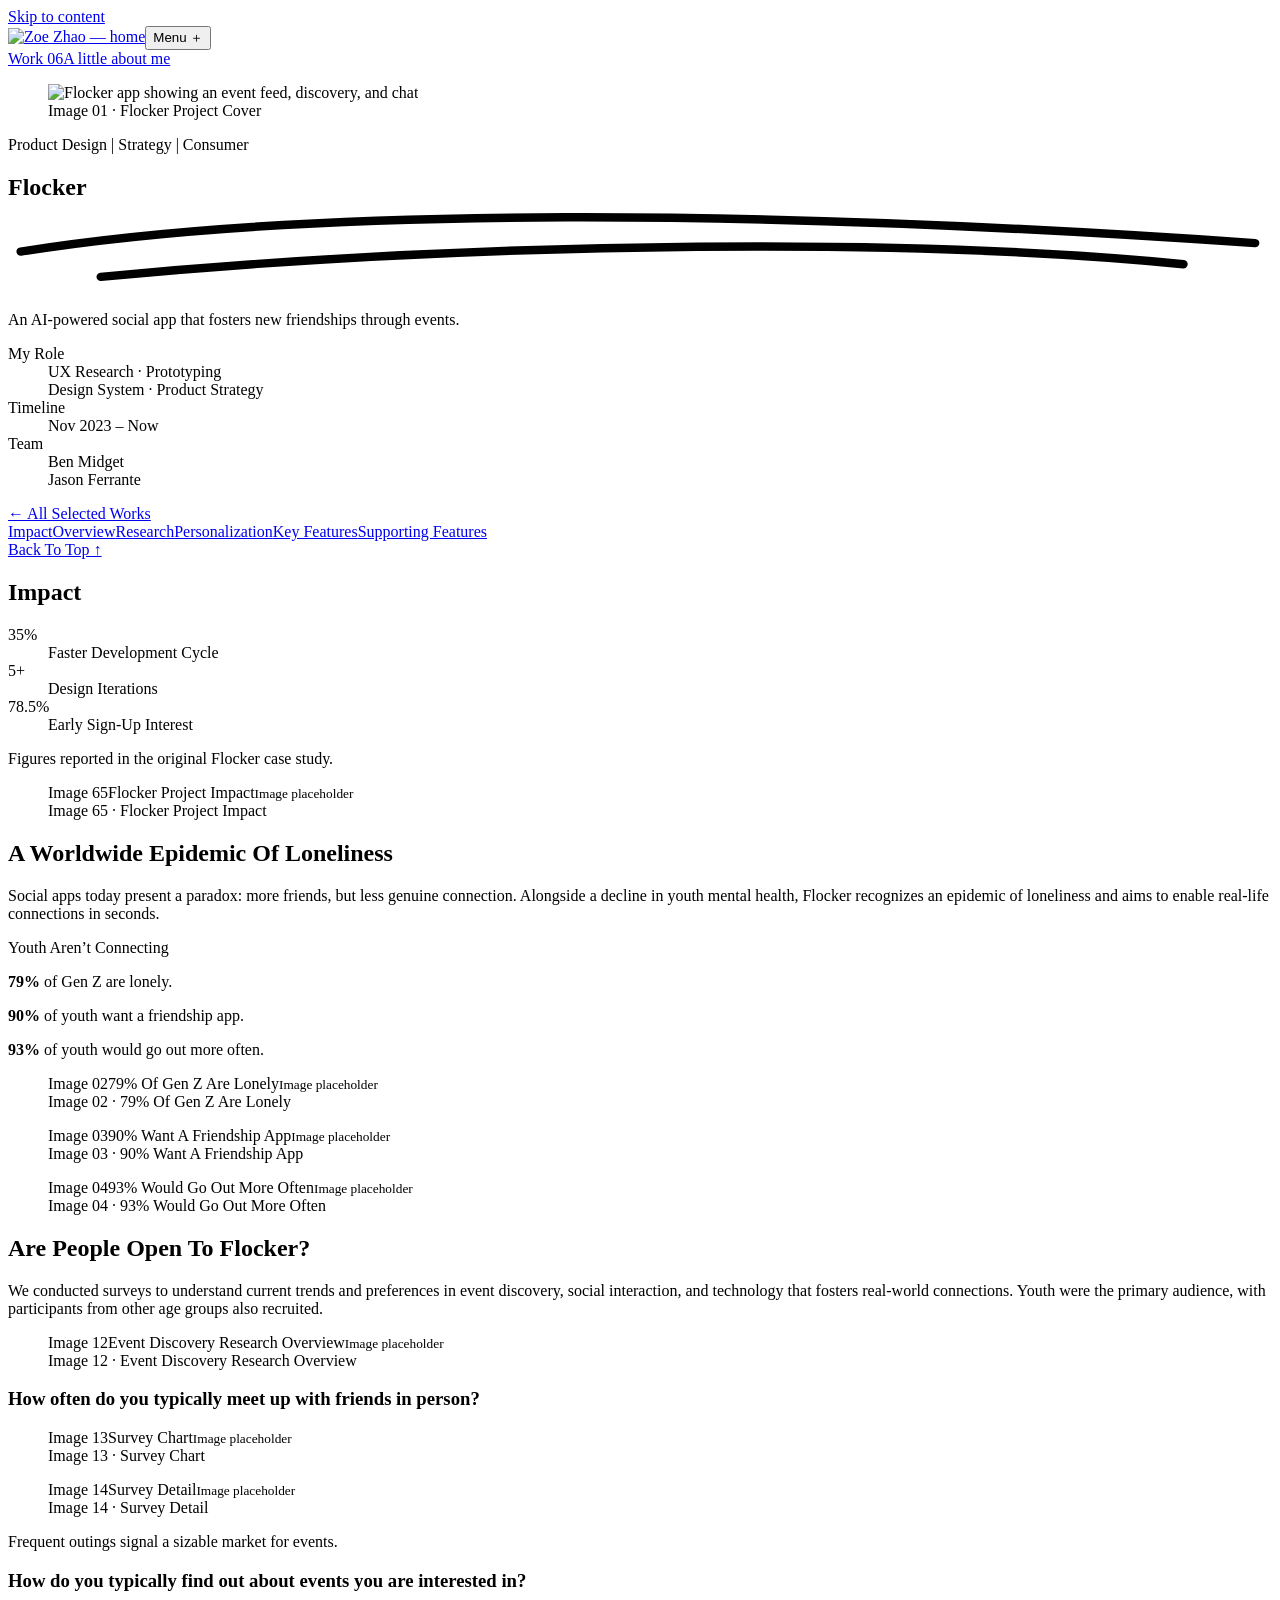
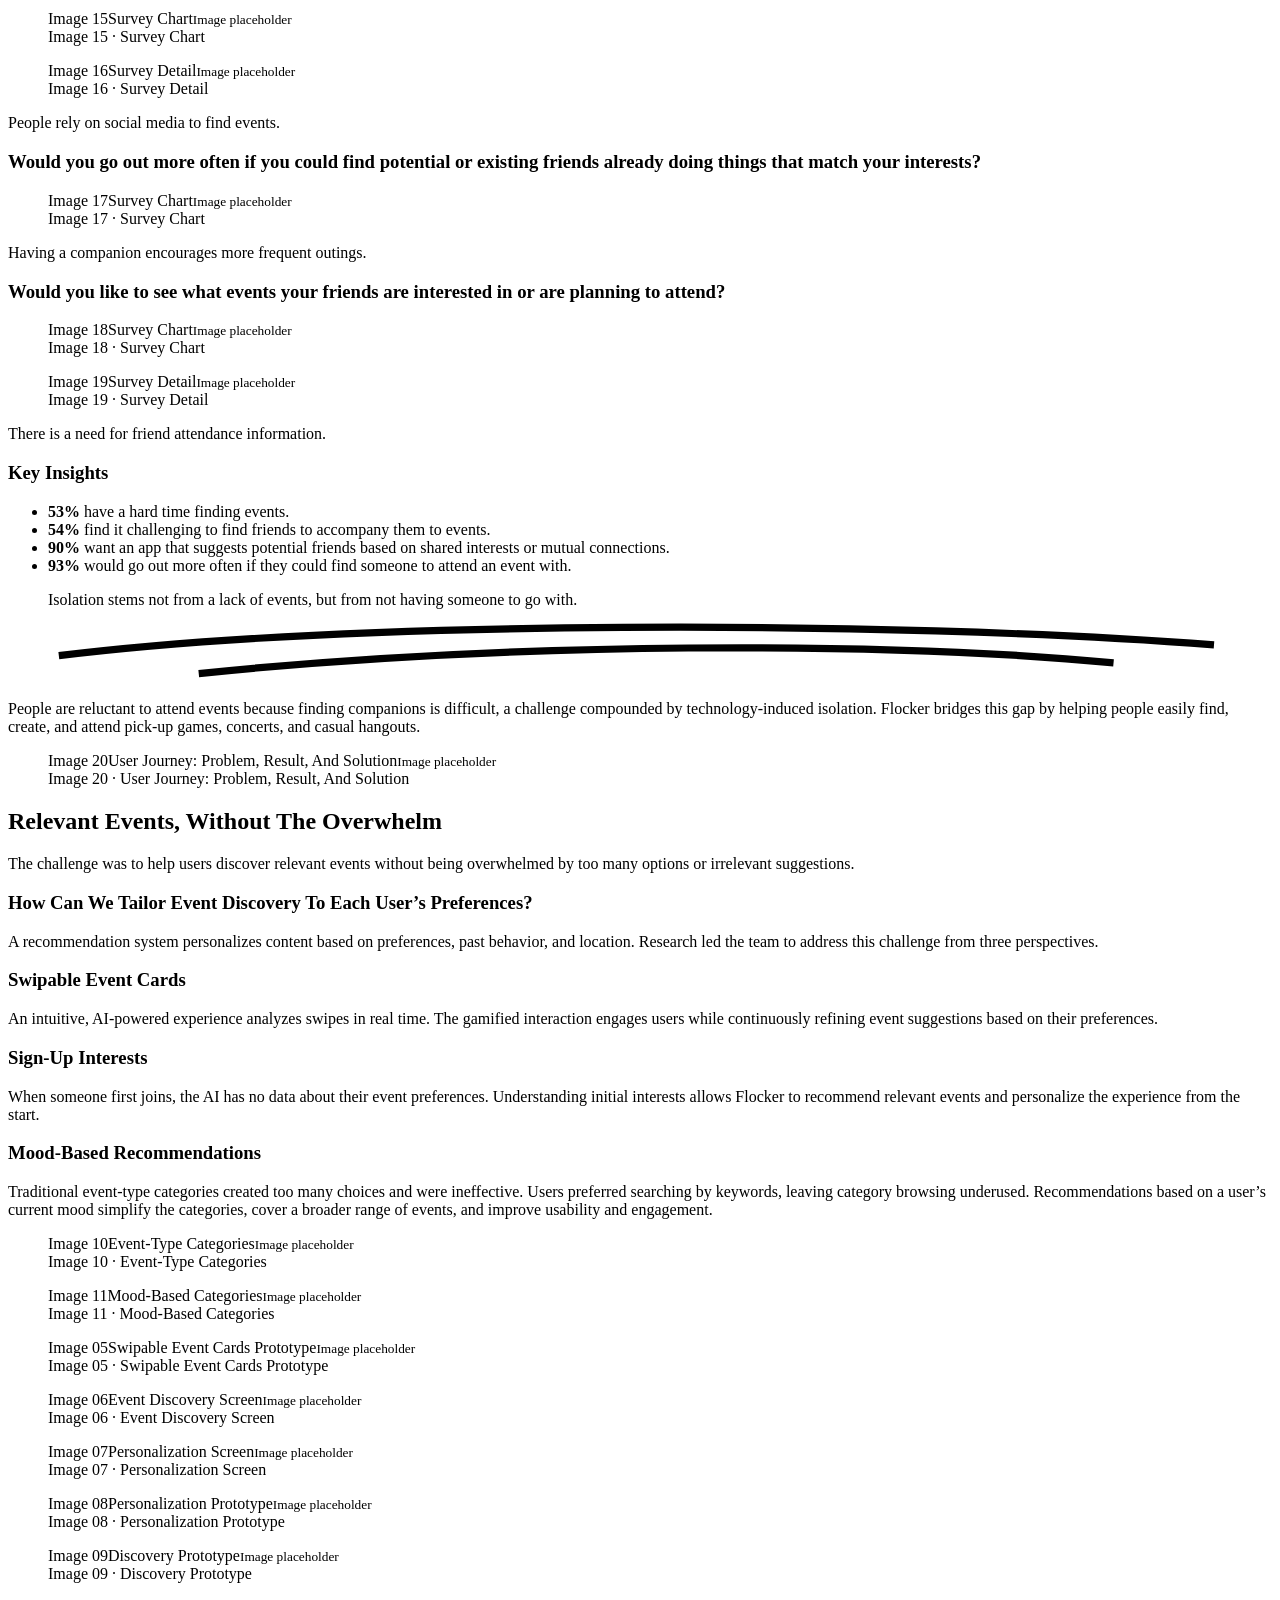
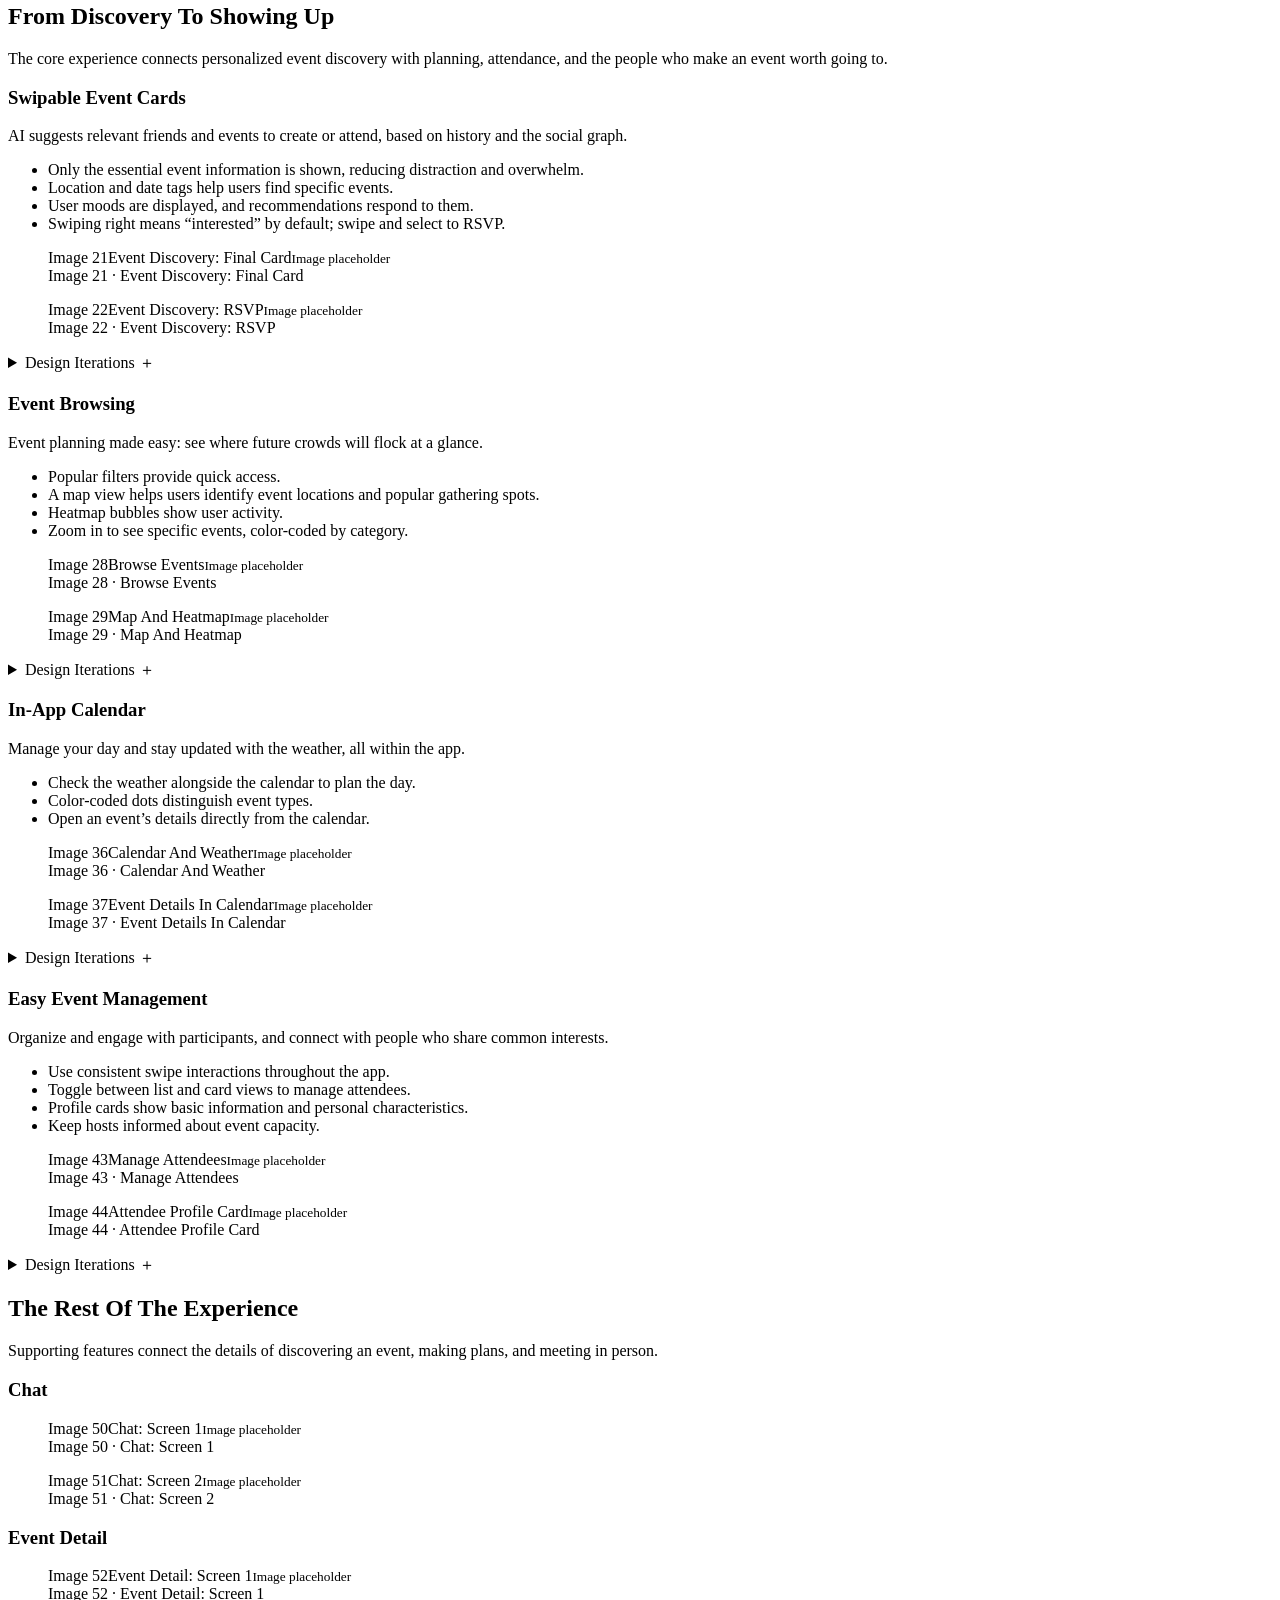
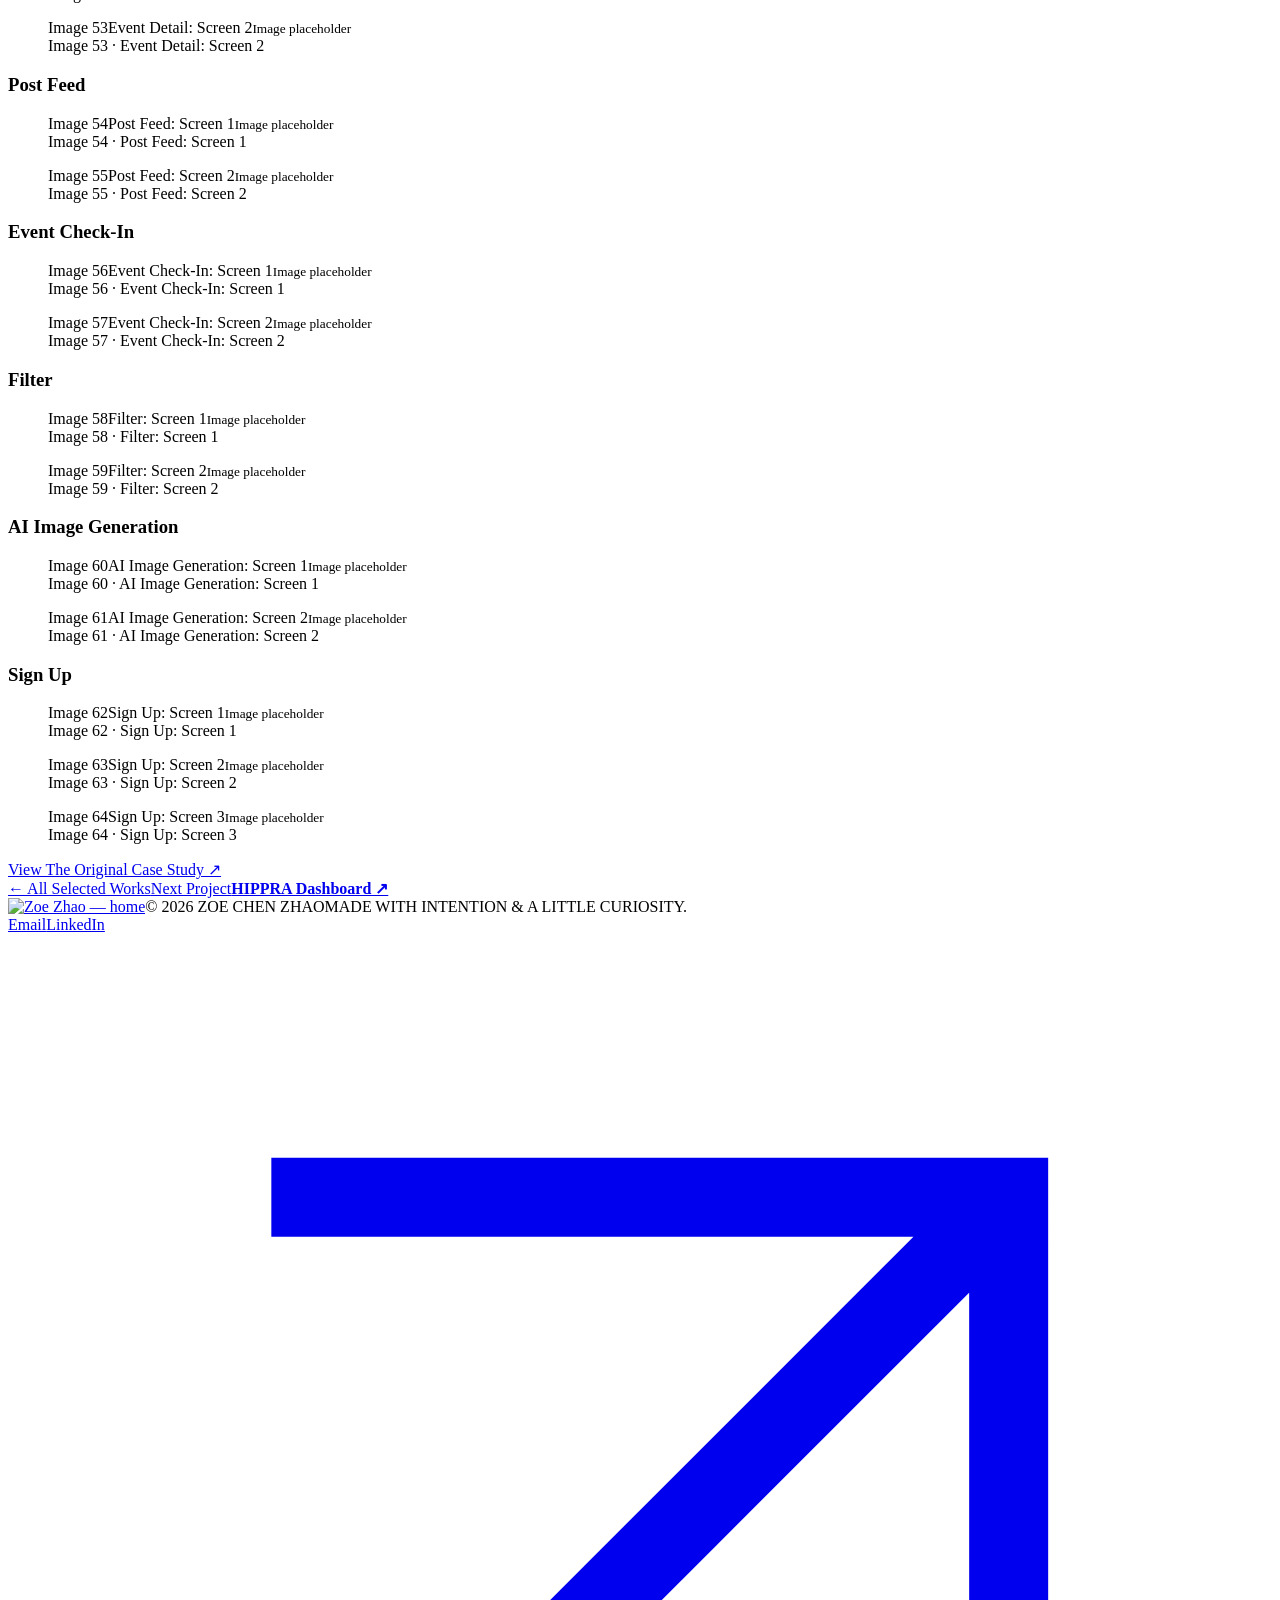
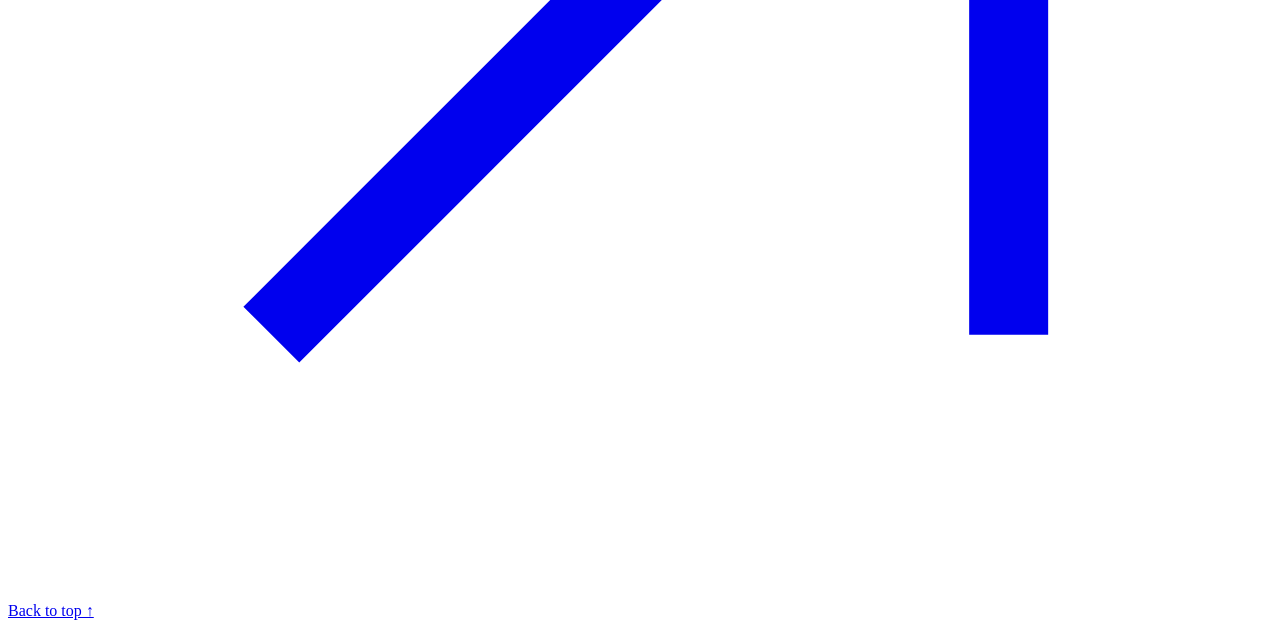
==== commit aeb13dd5: "Lead Flocker with Impact and add numbered image 65" ====
--- a/flocker.html
+++ b/flocker.html
@@ -1,18 +1,18 @@
 <!DOCTYPE html>
 
-<html lang="en"><head><meta charset="utf-8"/><meta content="width=device-width, initial-scale=1" name="viewport"/><title>Flocker — Zoe Zhao</title><meta content="Designing Flocker: an AI-powered social app that helps people discover events, find companions, and build real-life friendships." name="description"/><meta content="#ffffff" name="theme-color"/><link href="/personal-web/assets/homepage-stock/website%20logo.png" rel="icon" type="image/png"/>  <script type="module" crossorigin src="/personal-web/assets/flocker-DvsfXH2-.js"></script>
+<html lang="en"><head><meta charset="utf-8"/><meta content="width=device-width, initial-scale=1" name="viewport"/><title>Flocker — Zoe Zhao</title><meta content="Designing Flocker: an AI-powered social app that helps people discover events, find companions, and build real-life friendships." name="description"/><meta content="#ffffff" name="theme-color"/><link href="/personal-web/assets/homepage-stock/website%20logo.png" rel="icon" type="image/png"/>  <script type="module" crossorigin src="/personal-web/assets/flocker-ox5XQEuu.js"></script>
   <link rel="modulepreload" crossorigin href="/personal-web/assets/review-tzqNNwLt.js">
   <link rel="stylesheet" crossorigin href="/personal-web/assets/review-BXg6aoz_.css">
-  <link rel="stylesheet" crossorigin href="/personal-web/assets/flocker-BhHrSOjT.css">
+  <link rel="stylesheet" crossorigin href="/personal-web/assets/flocker-MU9SGtQl.css">
 </head><body class="case-page flocker-page"><a class="skip-link" href="#main-content">Skip to content</a><header class="site-header"><a aria-label="Zoe home" class="wordmark" href="./index.html"><img alt="Zoe Zhao — home" class="site-logo" height="820" src="/personal-web/assets/homepage-stock/website%20logo.png" width="748"/></a><button aria-controls="navigation" aria-expanded="false" class="menu-toggle">Menu <span>＋</span></button><nav aria-label="Main navigation" id="navigation"><a class="active" href="./index.html#work">Work <span>06</span></a><a href="./index.html#about">A little about me</a></nav></header><main id="main-content"><section aria-labelledby="case-title" class="case-hero"><div class="case-hero-story"><div class="case-hero-stage"><figure class="case-cover" data-case-asset="image-01" data-image-number="01"><img alt="Flocker Project Cover" class="asset-image case-source-image" data-image-number="01" data-source="https://static.wixstatic.com/media/61817c_738102193f9242ceb3006139cb7c4b07~mv2.png" data-src="https://static.wixstatic.com/media/61817c_738102193f9242ceb3006139cb7c4b07~mv2.png" decoding="async" hidden=""/><img alt="Flocker app showing an event feed, discovery, and chat" class="case-image-fallback" fetchpriority="high" height="3996" src="/personal-web/assets/homepage-stock/flocker.png" width="6232"/><figcaption>Image 01 · Flocker Project Cover</figcaption></figure><div class="case-hero-intro"><div class="case-hero-copy"><p class="case-tags">Product Design <span>|</span> Strategy <span>|</span> Consumer</p><h1 id="case-title">Flocker<svg aria-hidden="true" class="case-scribble" fill="none" viewbox="0 0 300 20"><path d="M3 12C72 1 181 2 296 10M22 18C117 9 219 9 279 15" stroke="currentColor" stroke-linecap="round" stroke-width="2"></path></svg></h1><p class="case-lead">An AI-powered social app that fosters new friendships through events.</p></div><dl class="case-meta"><div><dt>My Role</dt><dd>UX Research · Prototyping<br/>Design System · Product Strategy</dd></div><div><dt>Timeline</dt><dd>Nov 2023 – Now</dd></div><div><dt>Team</dt><dd>Ben Midget<br/>Jason Ferrante</dd></div></dl></div></div></div>
 <a class="case-back" href="./index.html#work"><span aria-hidden="true">←</span> All Selected Works</a>
 
 
 </section>
-<div class="case-layout"><aside aria-label="Case study contents" class="case-outline"><nav><a aria-current="location" href="#overview">Overview</a><a href="#research">Research</a><a href="#personalization">Personalization</a><a href="#key-features">Key Features</a><a href="#assisting-features">Supporting Features</a></nav><a class="outline-back" href="#case-title">Back To Top ↑</a></aside><article class="case-content">
-<section class="case-section" id="overview"><div class="case-heading" data-case-reveal=""><h2>A Worldwide Epidemic Of Loneliness</h2><p>Social apps today present a paradox: more friends, but less genuine connection. Alongside a decline in youth mental health, Flocker recognizes an epidemic of loneliness and aims to enable real-life connections in seconds.</p></div>
+<div class="case-layout"><aside aria-label="Case study contents" class="case-outline"><nav><a aria-current="location" href="#impact">Impact</a><a href="#overview">Overview</a><a href="#research">Research</a><a href="#personalization">Personalization</a><a href="#key-features">Key Features</a><a href="#assisting-features">Supporting Features</a></nav><a class="outline-back" href="#case-title">Back To Top ↑</a></aside><article class="case-content">
+<section class="case-section case-impact" id="impact" data-case-reveal=""><h2>Impact</h2><dl><div><dt aria-label="35%"><span aria-hidden="true" data-impact-counter="" data-value="35" data-suffix="%">35%</span></dt><dd>Faster Development Cycle</dd></div><div><dt aria-label="5+"><span aria-hidden="true" data-impact-counter="" data-value="5" data-suffix="+">5+</span></dt><dd>Design Iterations</dd></div><div><dt aria-label="78.5%"><span aria-hidden="true" data-impact-counter="" data-value="78.5" data-suffix="%">78.5%</span></dt><dd>Early Sign-Up Interest</dd></div></dl><p class="case-footnote">Figures reported in the original Flocker case study.</p><figure class="case-media diagram impact-media" data-case-asset="image-65" data-image-number="65"><img class="asset-image case-source-image" data-image-number="65" data-source="" data-src="" alt="Flocker project impact" hidden="" decoding="async"><div class="asset-slot case-image-fallback" role="img" aria-label="Image 65 placeholder: Flocker Project Impact"><span class="asset-number">Image 65</span><span>Flocker Project Impact</span><small>Image placeholder</small></div><figcaption>Image 65 · Flocker Project Impact</figcaption></figure></section><section class="case-section" id="overview"><div class="case-heading" data-case-reveal=""><h2>A Worldwide Epidemic Of Loneliness</h2><p>Social apps today present a paradox: more friends, but less genuine connection. Alongside a decline in youth mental health, Flocker recognizes an epidemic of loneliness and aims to enable real-life connections in seconds.</p></div>
 <div class="loneliness-note" data-case-reveal=""><span>Youth Aren’t Connecting</span><p><strong>79%</strong> of Gen Z are lonely.</p><p><strong>90%</strong> of youth want a friendship app.</p><p><strong>93%</strong> of youth would go out more often.</p></div><div class="connection-infographics"><figure class="case-media diagram connection-infographic" data-case-asset="image-02" data-crop-panel="0" data-image-number="02" data-original-image-number="02"><div class="asset-crop"><img alt="79% Of Gen Z Are Lonely" class="asset-image case-source-image" data-image-number="02" data-source="https://static.wixstatic.com/media/61817c_ff33826d3273439e8126e9adcb520b42~mv2.png/v1/fill/w_784,h_146,al_c,q_85,usm_0.66_1.00_0.01,enc_avif,quality_auto/61817c_ff33826d3273439e8126e9adcb520b42~mv2.png" data-src="https://static.wixstatic.com/media/61817c_ff33826d3273439e8126e9adcb520b42~mv2.png/v1/fill/w_784,h_146,al_c,q_85,usm_0.66_1.00_0.01,enc_avif,quality_auto/61817c_ff33826d3273439e8126e9adcb520b42~mv2.png" decoding="async" hidden=""/></div><div aria-label="Image 02 placeholder: 79% Of Gen Z Are Lonely" class="asset-slot case-image-fallback" role="img"><span class="asset-number">Image 02</span><span>79% Of Gen Z Are Lonely</span><small>Image placeholder</small></div><figcaption>Image 02 · 79% Of Gen Z Are Lonely</figcaption></figure><figure class="case-media diagram connection-infographic" data-case-asset="image-03" data-crop-panel="1" data-image-number="03" data-original-image-number="02"><div class="asset-crop"><img alt="90% Want A Friendship App" class="asset-image case-source-image" data-image-number="03" data-source="https://static.wixstatic.com/media/61817c_ff33826d3273439e8126e9adcb520b42~mv2.png/v1/fill/w_784,h_146,al_c,q_85,usm_0.66_1.00_0.01,enc_avif,quality_auto/61817c_ff33826d3273439e8126e9adcb520b42~mv2.png" data-src="https://static.wixstatic.com/media/61817c_ff33826d3273439e8126e9adcb520b42~mv2.png/v1/fill/w_784,h_146,al_c,q_85,usm_0.66_1.00_0.01,enc_avif,quality_auto/61817c_ff33826d3273439e8126e9adcb520b42~mv2.png" decoding="async" hidden=""/></div><div aria-label="Image 03 placeholder: 90% Want A Friendship App" class="asset-slot case-image-fallback" role="img"><span class="asset-number">Image 03</span><span>90% Want A Friendship App</span><small>Image placeholder</small></div><figcaption>Image 03 · 90% Want A Friendship App</figcaption></figure><figure class="case-media diagram connection-infographic" data-case-asset="image-04" data-crop-panel="2" data-image-number="04" data-original-image-number="02"><div class="asset-crop"><img alt="93% Would Go Out More Often" class="asset-image case-source-image" data-image-number="04" data-source="https://static.wixstatic.com/media/61817c_ff33826d3273439e8126e9adcb520b42~mv2.png/v1/fill/w_784,h_146,al_c,q_85,usm_0.66_1.00_0.01,enc_avif,quality_auto/61817c_ff33826d3273439e8126e9adcb520b42~mv2.png" data-src="https://static.wixstatic.com/media/61817c_ff33826d3273439e8126e9adcb520b42~mv2.png/v1/fill/w_784,h_146,al_c,q_85,usm_0.66_1.00_0.01,enc_avif,quality_auto/61817c_ff33826d3273439e8126e9adcb520b42~mv2.png" decoding="async" hidden=""/></div><div aria-label="Image 04 placeholder: 93% Would Go Out More Often" class="asset-slot case-image-fallback" role="img"><span class="asset-number">Image 04</span><span>93% Would Go Out More Often</span><small>Image placeholder</small></div><figcaption>Image 04 · 93% Would Go Out More Often</figcaption></figure></div>
-<div class="case-impact" data-case-reveal=""><h3>Impact</h3><dl><div><dt aria-label="35%"><span aria-hidden="true" data-impact-counter="" data-value="35" data-suffix="%">35%</span></dt><dd>Faster Development Cycle</dd></div><div><dt aria-label="5+"><span aria-hidden="true" data-impact-counter="" data-value="5" data-suffix="+">5+</span></dt><dd>Design Iterations</dd></div><div><dt aria-label="78.5%"><span aria-hidden="true" data-impact-counter="" data-value="78.5" data-suffix="%">78.5%</span></dt><dd>Early Sign-Up Interest</dd></div></dl><p class="case-footnote">Figures reported in the original Flocker case study.</p></div>
+
 </section>
 <section class="case-section" id="research"><div class="case-heading" data-case-reveal=""><h2>Are People Open To Flocker?</h2><p>We conducted surveys to understand current trends and preferences in event discovery, social interaction, and technology that fosters real-world connections. Youth were the primary audience, with participants from other age groups also recruited.</p></div><figure class="case-media diagram" data-case-asset="image-12" data-image-number="12" data-original-image-number="10"><img alt="Event Discovery Research Overview" class="asset-image case-source-image" data-image-number="12" data-source="https://static.wixstatic.com/media/61817c_abf1e59163684fd1b2a421ca7c750beb~mv2.png/v1/fill/w_600,h_188,al_c,q_85,usm_0.66_1.00_0.01,enc_avif,quality_auto/%E5%B1%8F%E5%B9%95%E6%88%AA%E5%9B%BE%202024-07-23%20020254.png" data-src="https://static.wixstatic.com/media/61817c_abf1e59163684fd1b2a421ca7c750beb~mv2.png/v1/fill/w_600,h_188,al_c,q_85,usm_0.66_1.00_0.01,enc_avif,quality_auto/%E5%B1%8F%E5%B9%95%E6%88%AA%E5%9B%BE%202024-07-23%20020254.png" decoding="async" hidden=""/><div aria-label="Image 12 placeholder: Event Discovery Research Overview" class="asset-slot case-image-fallback" role="img"><span class="asset-number">Image 12</span><span>Event Discovery Research Overview</span><small>Image placeholder</small></div><figcaption>Image 12 · Event Discovery Research Overview</figcaption></figure><div class="research-grid"><div class="research-item" data-case-reveal=""><h3>How often do you typically meet up with friends in person?</h3><div class="survey-images"><figure class="case-media chart" data-case-asset="image-13" data-image-number="13" data-original-image-number="11"><img alt="Survey Chart" class="asset-image case-source-image" data-image-number="13" data-source="https://static.wixstatic.com/media/61817c_70e7c77875a54ee5be0eca1021baf1d3~mv2.png/v1/fill/w_234,h_201,al_c,q_85,usm_0.66_1.00_0.01,enc_avif,quality_auto/Group%20133594.png" data-src="https://static.wixstatic.com/media/61817c_70e7c77875a54ee5be0eca1021baf1d3~mv2.png/v1/fill/w_234,h_201,al_c,q_85,usm_0.66_1.00_0.01,enc_avif,quality_auto/Group%20133594.png" decoding="async" hidden=""/><div aria-label="Image 13 placeholder: Survey Chart" class="asset-slot case-image-fallback" role="img"><span class="asset-number">Image 13</span><span>Survey Chart</span><small>Image placeholder</small></div><figcaption>Image 13 · Survey Chart</figcaption></figure><figure class="case-media chart" data-case-asset="image-14" data-image-number="14" data-original-image-number="12"><img alt="Survey Detail" class="asset-image case-source-image" data-image-number="14" data-source="https://static.wixstatic.com/media/61817c_0525db3a129d4081849555454436eea7~mv2.png/v1/crop/x_1353,y_329,w_651,h_309/fill/w_163,h_77,al_c,q_85,usm_0.66_1.00_0.01,enc_avif,quality_auto/output%20(1).png" data-src="https://static.wixstatic.com/media/61817c_0525db3a129d4081849555454436eea7~mv2.png/v1/crop/x_1353,y_329,w_651,h_309/fill/w_163,h_77,al_c,q_85,usm_0.66_1.00_0.01,enc_avif,quality_auto/output%20(1).png" decoding="async" hidden=""/><div aria-label="Image 14 placeholder: Survey Detail" class="asset-slot case-image-fallback" role="img"><span class="asset-number">Image 14</span><span>Survey Detail</span><small>Image placeholder</small></div><figcaption>Image 14 · Survey Detail</figcaption></figure></div><p>Frequent outings signal a sizable market for events.</p></div><div class="research-item" data-case-reveal=""><h3>How do you typically find out about events you are interested in?</h3><div class="survey-images"><figure class="case-media chart" data-case-asset="image-15" data-image-number="15" data-original-image-number="13"><img alt="Survey Chart" class="asset-image case-source-image" data-image-number="15" data-source="https://static.wixstatic.com/media/61817c_b144869488074295b41d1e3896e03ad0~mv2.png/v1/fill/w_456,h_271,al_c,q_85,usm_0.66_1.00_0.01,enc_avif,quality_auto/output%20(8).png" data-src="https://static.wixstatic.com/media/61817c_b144869488074295b41d1e3896e03ad0~mv2.png/v1/fill/w_456,h_271,al_c,q_85,usm_0.66_1.00_0.01,enc_avif,quality_auto/output%20(8).png" decoding="async" hidden=""/><div aria-label="Image 15 placeholder: Survey Chart" class="asset-slot case-image-fallback" role="img"><span class="asset-number">Image 15</span><span>Survey Chart</span><small>Image placeholder</small></div><figcaption>Image 15 · Survey Chart</figcaption></figure><figure class="case-media chart" data-case-asset="image-16" data-image-number="16" data-original-image-number="14"><img alt="Survey Detail" class="asset-image case-source-image" data-image-number="16" data-source="https://static.wixstatic.com/media/61817c_5d667774132b48148480c82cbc16615e~mv2.png/v1/crop/x_1430,y_353,w_879,h_264/fill/w_221,h_66,al_c,q_85,usm_0.66_1.00_0.01,enc_avif,quality_auto/output%20(2).png" data-src="https://static.wixstatic.com/media/61817c_5d667774132b48148480c82cbc16615e~mv2.png/v1/crop/x_1430,y_353,w_879,h_264/fill/w_221,h_66,al_c,q_85,usm_0.66_1.00_0.01,enc_avif,quality_auto/output%20(2).png" decoding="async" hidden=""/><div aria-label="Image 16 placeholder: Survey Detail" class="asset-slot case-image-fallback" role="img"><span class="asset-number">Image 16</span><span>Survey Detail</span><small>Image placeholder</small></div><figcaption>Image 16 · Survey Detail</figcaption></figure></div><p>People rely on social media to find events.</p></div><div class="research-item" data-case-reveal=""><h3>Would you go out more often if you could find potential or existing friends already doing things that match your interests?</h3><div class="survey-images"><figure class="case-media chart" data-case-asset="image-17" data-image-number="17" data-original-image-number="15"><img alt="Survey Chart" class="asset-image case-source-image" data-image-number="17" data-source="https://static.wixstatic.com/media/61817c_51c32b6cfdfb4f1885fc5887c2062bfa~mv2.png/v1/crop/x_680,y_14,w_3109,h_2374/fill/w_221,h_170,al_c,q_85,usm_0.66_1.00_0.01,enc_avif,quality_auto/Group%20133595.png" data-src="https://static.wixstatic.com/media/61817c_51c32b6cfdfb4f1885fc5887c2062bfa~mv2.png/v1/crop/x_680,y_14,w_3109,h_2374/fill/w_221,h_170,al_c,q_85,usm_0.66_1.00_0.01,enc_avif,quality_auto/Group%20133595.png" decoding="async" hidden=""/><div aria-label="Image 17 placeholder: Survey Chart" class="asset-slot case-image-fallback" role="img"><span class="asset-number">Image 17</span><span>Survey Chart</span><small>Image placeholder</small></div><figcaption>Image 17 · Survey Chart</figcaption></figure></div><p>Having a companion encourages more frequent outings.</p></div><div class="research-item" data-case-reveal=""><h3>Would you like to see what events your friends are interested in or are planning to attend?</h3><div class="survey-images"><figure class="case-media chart" data-case-asset="image-18" data-image-number="18" data-original-image-number="16"><img alt="Survey Chart" class="asset-image case-source-image" data-image-number="18" data-source="https://static.wixstatic.com/media/61817c_e0f87192692b4560928dbb9e04ff7b5c~mv2.png/v1/crop/x_955,y_0,w_2806,h_2564/fill/w_188,h_172,al_c,q_85,usm_0.66_1.00_0.01,enc_avif,quality_auto/Group%20133596.png" data-src="https://static.wixstatic.com/media/61817c_e0f87192692b4560928dbb9e04ff7b5c~mv2.png/v1/crop/x_955,y_0,w_2806,h_2564/fill/w_188,h_172,al_c,q_85,usm_0.66_1.00_0.01,enc_avif,quality_auto/Group%20133596.png" decoding="async" hidden=""/><div aria-label="Image 18 placeholder: Survey Chart" class="asset-slot case-image-fallback" role="img"><span class="asset-number">Image 18</span><span>Survey Chart</span><small>Image placeholder</small></div><figcaption>Image 18 · Survey Chart</figcaption></figure><figure class="case-media chart" data-case-asset="image-19" data-image-number="19" data-original-image-number="17"><img alt="Survey Detail" class="asset-image case-source-image" data-image-number="19" data-source="https://static.wixstatic.com/media/61817c_ad9bbc2ae333493e9b48e0cb73112f28~mv2.png/v1/crop/x_2004,y_683,w_243,h_217/fill/w_74,h_66,al_c,q_85,usm_0.66_1.00_0.01,enc_avif,quality_auto/output%20(9).png" data-src="https://static.wixstatic.com/media/61817c_ad9bbc2ae333493e9b48e0cb73112f28~mv2.png/v1/crop/x_2004,y_683,w_243,h_217/fill/w_74,h_66,al_c,q_85,usm_0.66_1.00_0.01,enc_avif,quality_auto/output%20(9).png" decoding="async" hidden=""/><div aria-label="Image 19 placeholder: Survey Detail" class="asset-slot case-image-fallback" role="img"><span class="asset-number">Image 19</span><span>Survey Detail</span><small>Image placeholder</small></div><figcaption>Image 19 · Survey Detail</figcaption></figure></div><p>There is a need for friend attendance information.</p></div></div><div class="research-insights" data-case-reveal=""><h3>Key Insights</h3><ul><li><strong>53%</strong> have a hard time finding events.</li><li><strong>54%</strong> find it challenging to find friends to accompany them to events.</li><li><strong>90%</strong> want an app that suggests potential friends based on shared interests or mutual connections.</li><li><strong>93%</strong> would go out more often if they could find someone to attend an event with.</li></ul></div><blockquote class="case-pullquote" data-case-reveal="">Isolation stems not from a lack of events, but from <span>not having someone to go with.</span><svg aria-hidden="true" fill="none" viewbox="0 0 330 20"><path d="M3 13C85 3 233 3 325 10M42 18C129 9 234 9 297 15" stroke="currentColor" stroke-width="2"></path></svg></blockquote>
 <div class="case-text" data-case-reveal=""><p>People are reluctant to attend events because finding companions is difficult, a challenge compounded by technology-induced isolation. Flocker bridges this gap by helping people easily find, create, and attend pick-up games, concerts, and casual hangouts.</p></div><figure class="case-media diagram" data-case-asset="image-20" data-image-number="20" data-original-image-number="18"><img alt="User Journey: Problem, Result, And Solution" class="asset-image case-source-image" data-image-number="20" data-source="https://static.wixstatic.com/media/61817c_7dbdac3d36fc44df805e73050ce4b917~mv2.png/v1/crop/x_122,y_113,w_8315,h_4166/fill/w_955,h_478,al_c,q_90,usm_0.66_1.00_0.01,enc_avif,quality_auto/user%20journey%20(1).png" data-src="https://static.wixstatic.com/media/61817c_7dbdac3d36fc44df805e73050ce4b917~mv2.png/v1/crop/x_122,y_113,w_8315,h_4166/fill/w_955,h_478,al_c,q_90,usm_0.66_1.00_0.01,enc_avif,quality_auto/user%20journey%20(1).png" decoding="async" hidden=""/><div aria-label="Image 20 placeholder: User Journey: Problem, Result, And Solution" class="asset-slot case-image-fallback" role="img"><span class="asset-number">Image 20</span><span>User Journey: Problem, Result, And Solution</span><small>Image placeholder</small></div><figcaption>Image 20 · User Journey: Problem, Result, And Solution</figcaption></figure></section>
